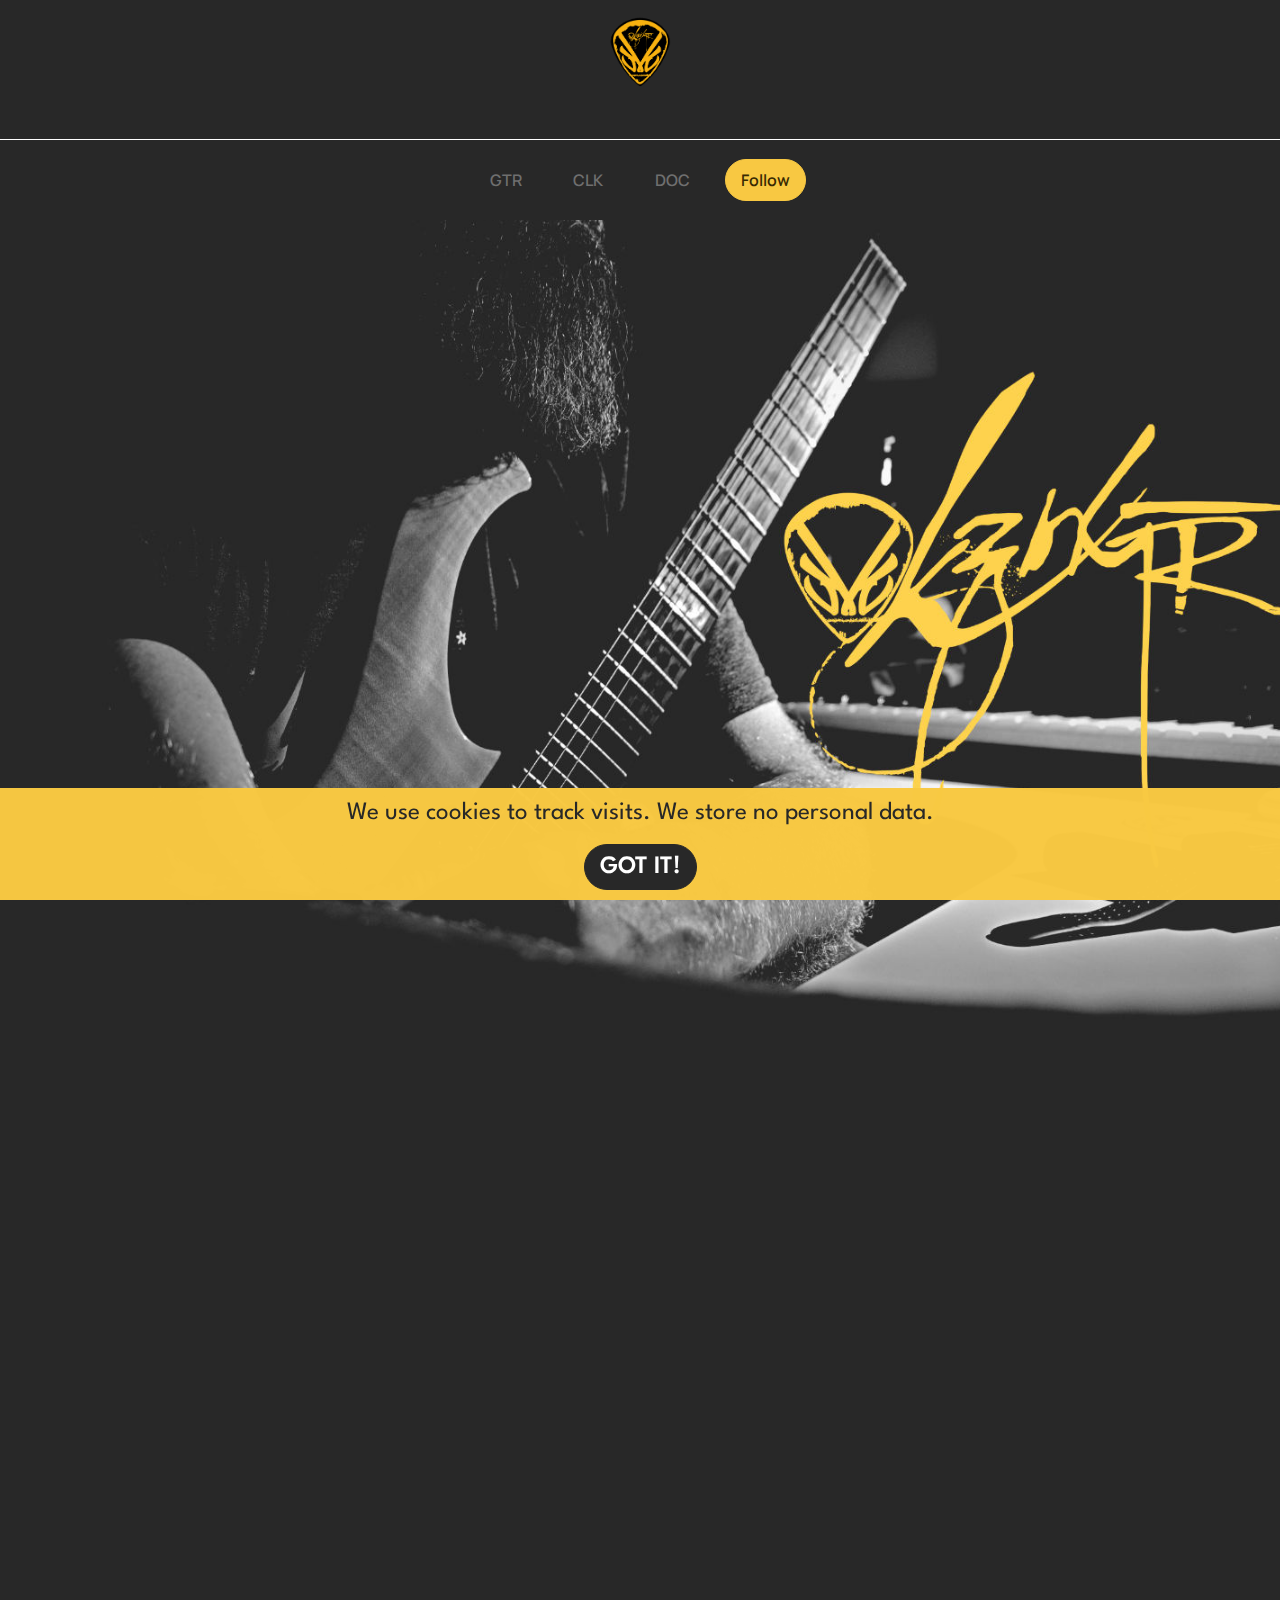
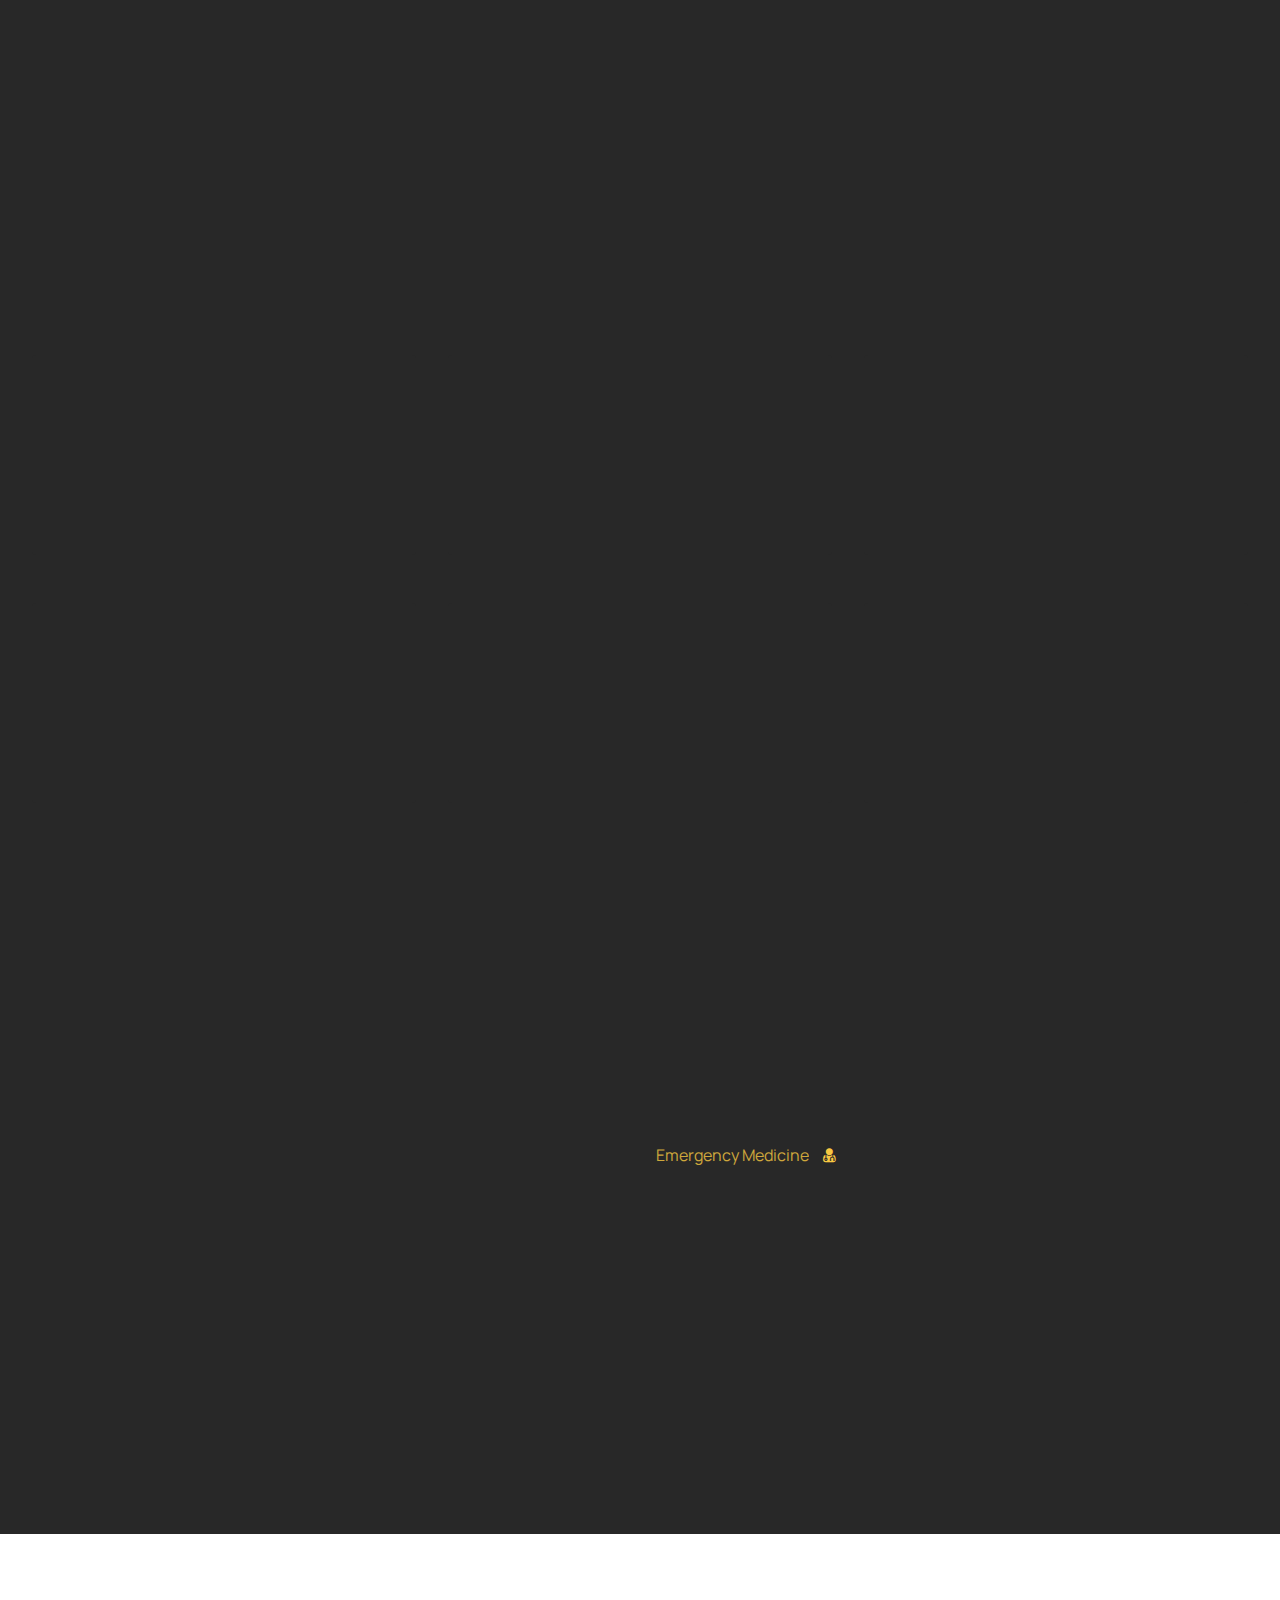
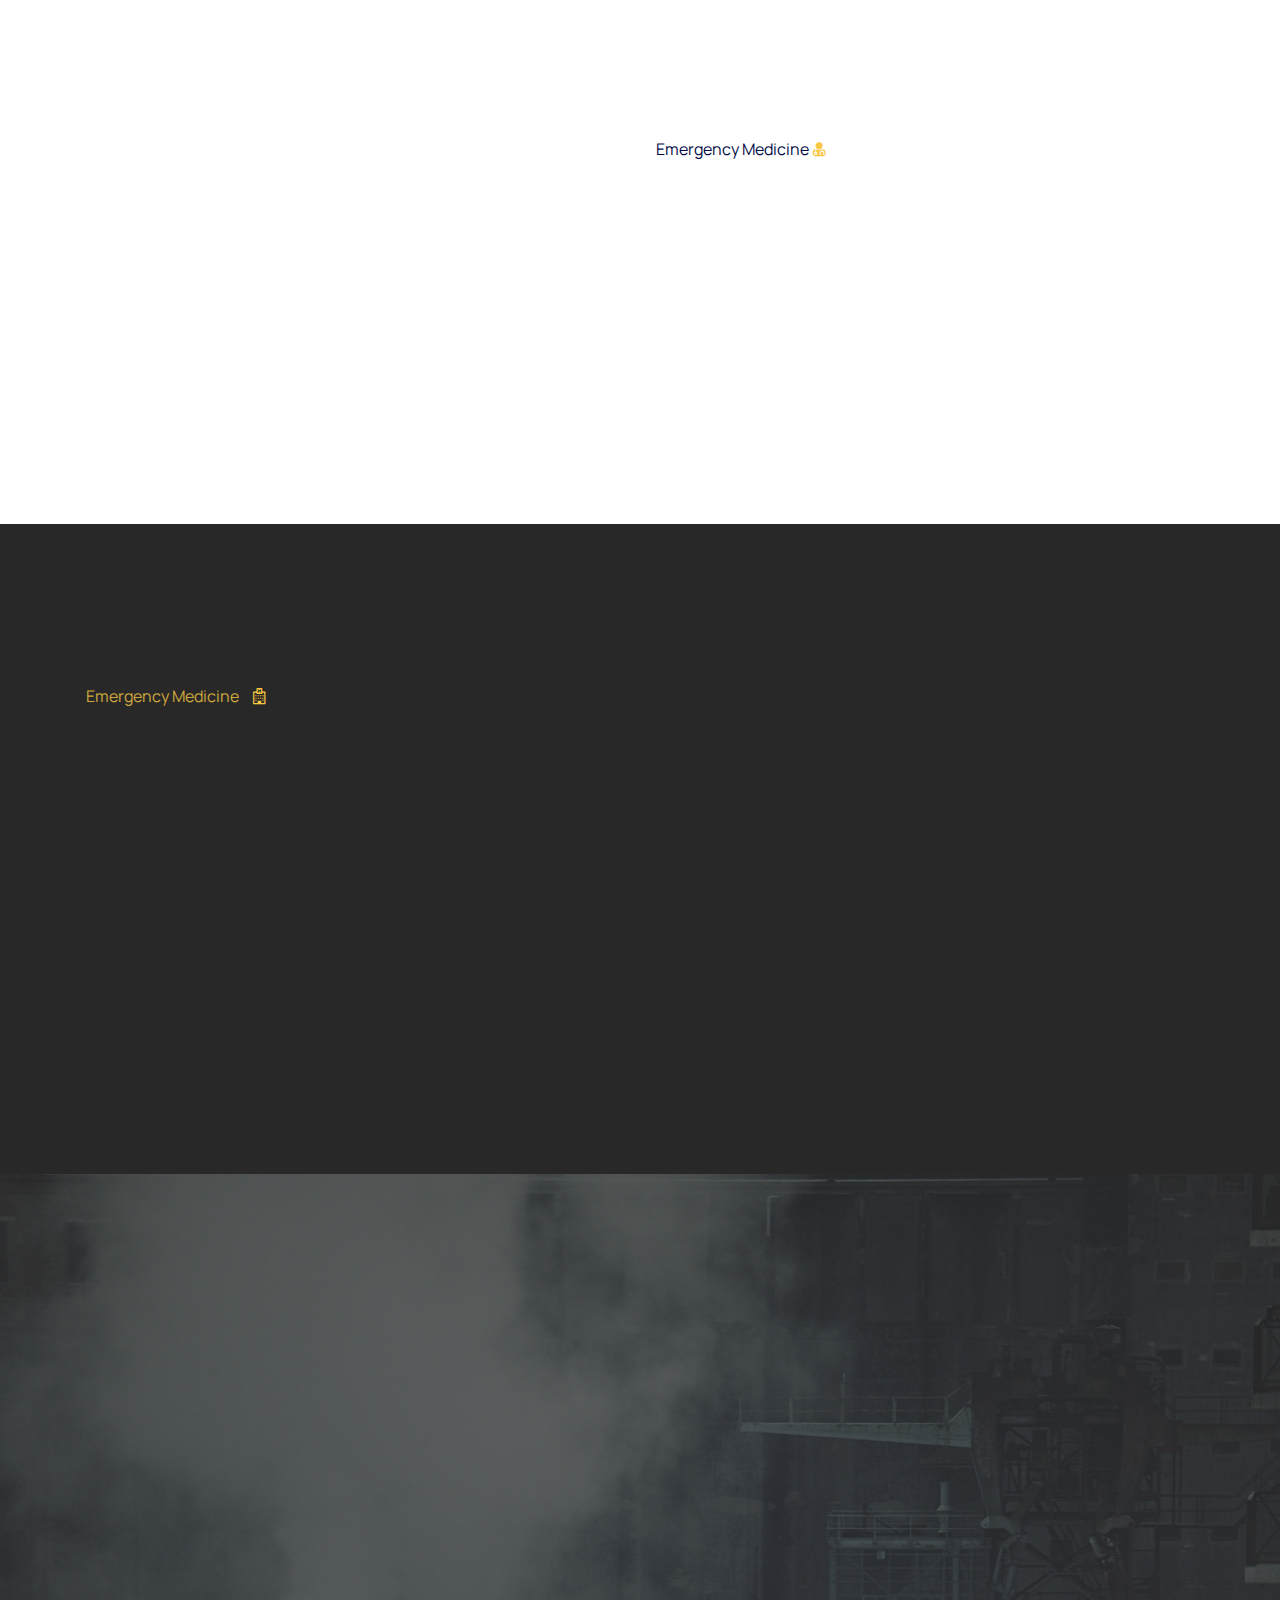
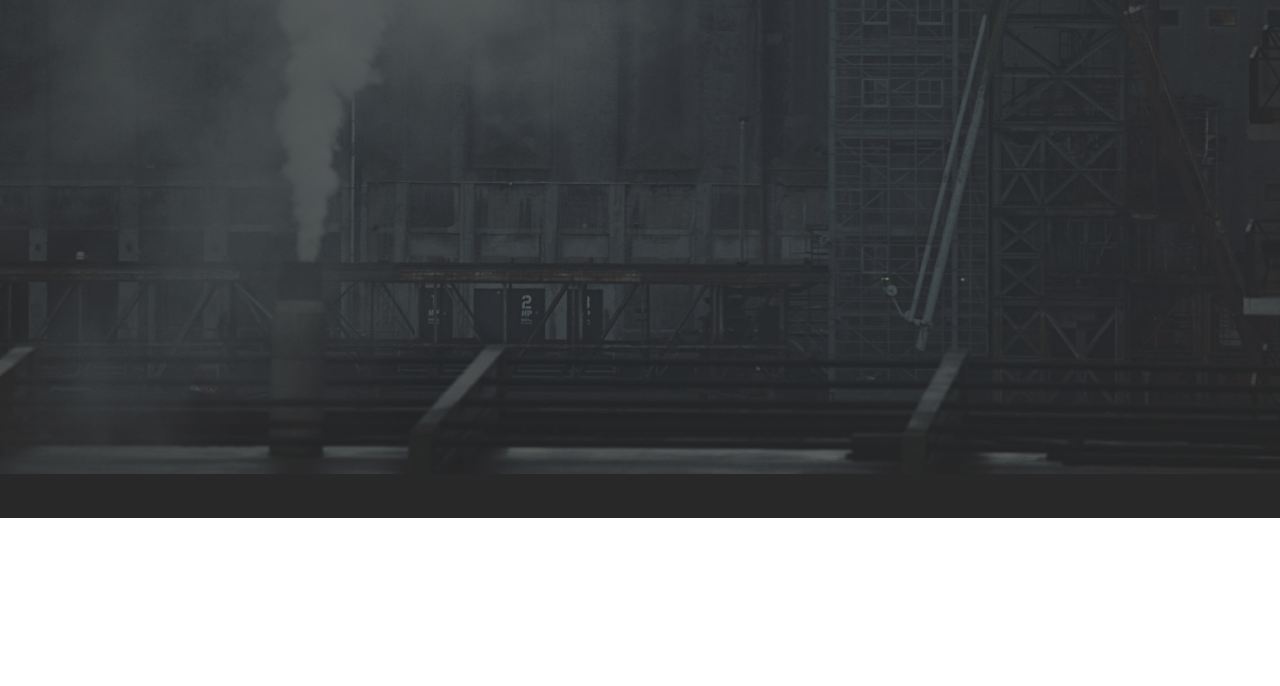
==== index.html @ daa7f4e4 "Add files via upload" ====
<!DOCTYPE html>
<html  >
<head>
  
  <meta charset="UTF-8">
  <meta http-equiv="X-UA-Compatible" content="IE=edge">
  
  <meta name="twitter:card" content="summary_large_image"/>
  <meta name="twitter:image:src" content="assets/images/index-meta.jpg">
  <meta property="og:image" content="assets/images/index-meta.jpg">
  <meta name="twitter:title" content="kzngr">
  <meta name="viewport" content="width=device-width, initial-scale=1, minimum-scale=1">
  <link rel="shortcut icon" href="assets/images/kzngr-nl.gif" type="image/x-icon">
  <meta name="description" content="kzngr.de - GTR CLK DOC">
  
  
  <title>kzngr</title>
  <link rel="stylesheet" href="assets/web/assets/mobirise-icons2/mobirise2.css">
  <link rel="stylesheet" href="assets/FontAwesome/css/font-awesome.css">
  <link rel="stylesheet" href="assets/tether/tether.min.css">
  <link rel="stylesheet" href="assets/bootstrap/css/bootstrap.min.css">
  <link rel="stylesheet" href="assets/bootstrap/css/bootstrap-grid.min.css">
  <link rel="stylesheet" href="assets/bootstrap/css/bootstrap-reboot.min.css">
  <link rel="stylesheet" href="assets/animatecss/animate.css">
  <link rel="stylesheet" href="assets/popup-overlay-plugin/style.css">
  <link rel="stylesheet" href="assets/dropdown/css/style.css">
  <link rel="stylesheet" href="assets/socicon/css/styles.css">
  <link rel="stylesheet" href="assets/theme/css/style.css">
  <link rel="preload" href="https://fonts.googleapis.com/css?family=Spartan:100,200,300,400,500,600,700,800,900&display=swap" as="style" onload="this.onload=null;this.rel='stylesheet'">
  <noscript><link rel="stylesheet" href="https://fonts.googleapis.com/css?family=Spartan:100,200,300,400,500,600,700,800,900&display=swap"></noscript>
  <link rel="preload" href="https://fonts.googleapis.com/css?family=Manrope:200,300,400,500,600,700,800&display=swap" as="style" onload="this.onload=null;this.rel='stylesheet'">
  <noscript><link rel="stylesheet" href="https://fonts.googleapis.com/css?family=Manrope:200,300,400,500,600,700,800&display=swap"></noscript>
  <link rel="preload" as="style" href="assets/mobirise/css/mbr-additional.css"><link rel="stylesheet" href="assets/mobirise/css/mbr-additional.css" type="text/css">
  
  
  
  

<meta name="theme-color" content="#282828">
<link rel="manifest" href="manifest.json">
<script src="sw-connect.js"></script>
<meta name="apple-mobile-web-app-capable" content="yes">
<link rel="apple-touch-startup-image" media="(device-width: 320px) and (device-height: 568px) and (-webkit-device-pixel-ratio: 2) and (orientation: portrait)" href="assets/images/apple-launch-640x1136.png">
<link rel="apple-touch-startup-image" media="(device-width: 375px) and (device-height: 667px) and (-webkit-device-pixel-ratio: 2) and (orientation: portrait)" href="assets/images/apple-launch-750x1334.png">
<link rel="apple-touch-startup-image" media="(device-width: 414px) and (device-height: 736px) and (-webkit-device-pixel-ratio: 3) and (orientation: portrait)" href="assets/images/apple-launch-1242x2208.png">
<link rel="apple-touch-startup-image" media="(device-width: 375px) and (device-height: 812px) and (-webkit-device-pixel-ratio: 3) and (orientation: portrait)" href="assets/images/apple-launch-1125x2436.png">
<link rel="apple-touch-startup-image" media="(device-width: 768px) and (device-height: 1024px) and (-webkit-device-pixel-ratio: 2) and (orientation: portrait)" href="assets/images/apple-launch-1536x2048.png">
<link rel="apple-touch-startup-image" media="(device-width: 834px) and (device-height: 1112px) and (-webkit-device-pixel-ratio: 2) and (orientation: portrait)" href="assets/images/apple-launch-1668x2224.png">
<link rel="apple-touch-startup-image" media="(device-width: 1024px) and (device-height: 1366px) and (-webkit-device-pixel-ratio: 2) and (orientation: portrait)" href="assets/images/apple-launch-2048x2732.png">
<meta name="apple-mobile-web-app-status-bar-style" content="default">
<meta name="apple-mobile-web-app-title" content="kzngr.de">
<link rel="apple-touch-icon" href="apple-touch-icon.png"></head>
<body>
  
  <section class="menu1 cid-sa69dh2Rwn" once="menu" id="menu1-0">

    
    

    <nav class="navbar navbar-dropdown navbar-expand-lg">
        <div class="container-fluid">
        
        
        <div class="menu_wrapper d-flex">
            <div class="top_menu">
                
                    <div class="navbar-brand">
                        <span class="navbar-logo">
                            
                                <a href="index.html"><img src="assets/images/kzngr-nl.gif" alt="kzngr GTR" title="" style="height: 5rem;"></a>
                            
                        </span>
                        
                    </div>
                    
                    <button class="navbar-toggler" type="button" data-toggle="collapse" data-target="#navbarSupportedContent" aria-controls="navbarNavAltMarkup" aria-expanded="false" aria-label="Toggle navigation">
                        <div class="hamburger">
                            <span></span>
                            <span></span>
                            <span></span>
                            <span></span>
                        </div>
                    </button>
                </div>
                    

                <div class="collapse navbar-collapse" id="navbarSupportedContent">
                    <ul class="navbar-nav nav-dropdown" data-app-modern-menu="true"><li class="nav-item">
                            <a class="nav-link link text-primary display-4" href="index.html#features3-5">GTR</a>
                        </li>
                        
                        <li class="nav-item">
                            <a class="nav-link link text-primary display-4" href="index.html#features5-6">CLK</a>
                        </li>
                        <li class="nav-item">
                            <a class="nav-link link text-primary display-4" href="index.html#content3-3">DOC</a>
                        </li></ul>
                    <div class="navbar-buttons mbr-section-btn"><a class="btn btn-sm btn-secondary display-4" href="index.html#social1-0">Follow</a></div>
                </div>
            </div>
        </div>
    </nav>
</section>

<section class="header3 cid-sVmGPSltL3 mbr-fullscreen" id="header3-1">

    

    

    <div class="container">
        <div class="row">
            <div class="col-12 col-md-9">
                
                    
            </div>
        </div>
    </div>
</section>

<section class="features3 cid-sa6etrijTb" id="features3-5">
    

    
    
    <div>
        
        <div class="row">
            <div class="item features-image сol-12 col-lg-6 active">
                <div class="item-wrapper">
                    <div class="item-img">
                        <img src="assets/images/kzngr-header2kk-1351x900.jpg" alt="kzngr - Marvin Dee Band" title="">
                    </div>
                    <div class="item-content text-white">
                        <div>
                            <h5 class="item-subtitle mbr-semibold mbr-fonts-style display-4">GUITARS, BACKING VOCALS</h5>
                            <h4 class="item-title mb-3 mbr-fonts-style display-5"><strong><br></strong><br><strong>MARV</strong><strong>IN DEE&nbsp;</strong><strong>BAND</strong></h4>
                        </div>
                        <div>
                         <p class="mbr-text mbr-fonts-style display-4">MARVIN DEE BAND<br>ROTTERDAM, NL<br>AMERICANA / ART ROCK / AOR</p>
                        <div class="mbr-section-btn"><a class="btn btn-secondary-outline display-4" href="http://www.marvindeeband.nl" target="_blank">Read More<span class="mobi-mbri mobi-mbri-right mbr-iconfont mbr-iconfont-btn"></span></a></div>
                            </div>
                    </div>
                    </div>
                        
                </div><div class="item features-image сol-12 col-lg-6">
                <div class="item-wrapper">
                    <div class="item-img">
                        <img src="assets/images/img-5576-571x428kk-456x342.jpg" alt="kzngr GTR" title="" data-slide-to="1" data-bs-slide-to="1">
                    </div>
                    <div class="item-content text-white">
                        <div>
                            <h5 class="item-subtitle mbr-semibold mbr-fonts-style display-4">GUITARS, VOCALS</h5>
                            <h4 class="item-title mb-3 mbr-fonts-style display-5"><strong><br></strong><br><strong>KZNGR</strong><br><strong><br></strong></h4>
                        </div>
                        <div>
                         <p class="mbr-text mbr-fonts-style display-4">KZNGR GTR<br>SINGER/SONGWRITER<br>MELODIC METALCORE</p>
                        <div class="mbr-section-btn"><a class="btn btn-secondary-outline display-4" href="gtr.html">Read More<span class="mobi-mbri mobi-mbri-right mbr-iconfont mbr-iconfont-btn"></span></a></div>
                            </div>
                    </div>
                    </div>
                        
                </div>
            
            
        </div>
    </div>
</section>

<section data-bs-version="5.1" class="social1 cid-sVn4jN8u09" id="social1-6">
  

  
  <div class="container">
    
    <div class="social-media">
      <ul class="social-list">
        <li>
          <a class="icon-transition" href="index.html#top">
            <span class="mbr-iconfont fa-arrow-up fa" style="font-size: 50px;"></span>
          </a>
        </li>
        
        
        
        
      </ul>
    </div>
  </div>
</section>

<section class="features5 cid-sa6fpttrbS" id="features5-6">
    

    

    <div class="container-fluid">
        <div class="row align-items-end mb-4">
            <div class="col-12 col-sm-6">
                <div class="mbr-section-head">
                    <h4 class="mbr-section-subtitle mbr-semibold mbr-fonts-style display-4">PHOTOGRAPHY</h4>
                    <h3 class="mbr-section-title mb-0 mbr-fonts-style display-5"><strong>LATEST PICS</strong></h3>
                </div>
            </div>
            <div class="col-12 col-sm-6">
                <div class="mbr-section-btn text-left text-sm-right"><a class="btn btn-secondary-outline display-4" href="clk.html">See More<span class="mobi-mbri mobi-mbri-right mbr-iconfont mbr-iconfont-btn"></span></a></div>
            </div>
        </div>
        <div class="row">
            <div class="item features-image сol-12 col-lg-4 active">
                <div class="item-wrapper">
                    <div class="item-img">
                        <img src="assets/images/pana0334kk-2-819x546.jpg" alt="kzngr - tirol, AT" title="" data-slide-to="0" data-bs-slide-to="0">
                    </div>
                    <div class="card-content text-white">
                        
                        <div class="item-content">
                            <div>
                            
                            
                            
                                </div>
                            
                        </div>
                    </div>
                </div>
            </div><div class="item features-image сol-12 col-lg-4">
                <div class="item-wrapper">
                    <div class="item-img">
                        <img src="assets/images/pana0439kk-819x546.jpg" alt="kzngr - tirol, AT" title="" data-slide-to="1" data-bs-slide-to="1">
                    </div>
                    <div class="card-content text-white">
                        
                        <div class="item-content">
                            <div>
                            
                            
                            
                                </div>
                            
                        </div>
                    </div>
                </div>
            </div><div class="item features-image сol-12 col-lg-4">
                <div class="item-wrapper">
                    <div class="item-img">
                        <img src="assets/images/pana9813kk-2216x1477.jpg" alt="kzngr - basel, NL" title="" data-slide-to="2" data-bs-slide-to="2">
                    </div>
                    <div class="card-content text-white">
                        
                        <div class="item-content">
                            <div>
                            
                            
                            
                                </div>
                            
                        </div>
                    </div>
                </div>
            </div><div class="item features-image сol-12 col-lg-4">
                <div class="item-wrapper">
                    <div class="item-img">
                        <img src="assets/images/pana8158kk-819x546.jpg" alt="kzngr - deia, ES" title="" data-slide-to="3" data-bs-slide-to="3">
                    </div>
                    <div class="card-content text-white">
                        
                        <div class="item-content">
                            <div>
                            
                            
                            
                                </div>
                            
                        </div>
                    </div>
                </div>
            </div><div class="item features-image сol-12 col-lg-4">
                <div class="item-wrapper">
                    <div class="item-img">
                        <img src="assets/images/pana8239kk-819x546.jpg" alt="kzngr - deia, ES" title="" data-slide-to="4" data-bs-slide-to="4">
                    </div>
                    <div class="card-content text-white">
                        
                        <div class="item-content">
                            <div>
                            
                            
                            
                                </div>
                            
                        </div>
                    </div>
                </div>
            </div><div class="item features-image сol-12 col-lg-4">
                <div class="item-wrapper">
                    <div class="item-img">
                        <img src="assets/images/pana7913kk-819x546.jpg" alt="kzngr - formentor, ES" title="" data-slide-to="5" data-bs-slide-to="5">
                    </div>
                    <div class="card-content text-white">
                        
                        <div class="item-content">
                            <div>
                            
                            
                            
                                </div>
                            
                        </div>
                    </div>
                </div>
            </div>
        </div>
    </div>
</section>

<section data-bs-version="5.1" class="social1 cid-sVn2QcQflF" id="social1-5">
  

  
  <div class="container">
    
    <div class="social-media">
      <ul class="social-list">
        <li>
          <a class="icon-transition" href="index.html#top">
            <span class="mbr-iconfont fa-arrow-up fa" style="font-size: 50px;"></span>
          </a>
        </li>
        
        
        
        
      </ul>
    </div>
  </div>
</section>

<section class="content3 cid-sVmNJynvEh" id="content3-3">
    

    
    
    <div class="container">
        <div class="content-wrapper">
            <div class="row align-items-center">
                <div class="col-12 col-lg-5">
                    <div class="image-wrapper">
                        <img src="assets/images/fa1ed13b-2815-4b4e-8f24-882107e02288kk-886x1181.jpg" alt="kzngr - EMdoc">
                        
                    </div>
                </div>
                <div class="col-lg-1 d-none d-lg-block"></div>
                <div class="col-12 col-lg">
                    <div class="text-wrapper">
                        <div class="card_topic">
                            <span class="category_content mbr-fonts-style display-4">Emergency Medicine</span>
                            <span class="mbr-iconfont fa-user-md fa" style="color: rgb(248, 200, 66); fill: rgb(248, 200, 66);"></span>
                            <span class="category_estimate mbr-medium mbr-fonts-style display-4"></span>
                        </div>
                        <h5 class="item-title mbr-fonts-style display-5"><strong>notfallmedizin.blog</strong></h5>
                        
                        <p class="mbr-text mbr-fonts-style display-4">FOAMed - free open access medical education</p>
                    <div class="mbr-section-btn"><a class="btn btn-secondary-outline display-4" href="http://www.notfallmedizin.blog" target="_blank">Read More<span class="mobi-mbri mobi-mbri-right mbr-iconfont mbr-iconfont-btn"></span></a></div>
                    </div>
                </div>
            </div>
        </div>
    </div>
</section>

<section class="content3 cid-tgWwitKyPp" id="content3-22">
    

    
    
    <div class="container">
        <div class="content-wrapper">
            <div class="row align-items-center">
                <div class="col-12 col-lg-5">
                    <div class="image-wrapper">
                        <img src="assets/images/img-0959kk-886x1181.jpg" alt="klemmk - EMdoc">
                        
                    </div>
                </div>
                <div class="col-lg-1 d-none d-lg-block"></div>
                <div class="col-12 col-lg">
                    <div class="text-wrapper">
                        <div class="card_topic">
                            <span class="category_content mbr-fonts-style display-4">Emergency Medicine</span>
                            <span class="mbr-iconfont fa-user-md fa" style="color: rgb(248, 200, 66); fill: rgb(248, 200, 66);"></span>
                            <span class="category_estimate mbr-medium mbr-fonts-style display-4"></span>
                        </div>
                        <h5 class="item-title mbr-fonts-style display-5"><strong>1 MINUTE HITS @ RDNWS</strong></h5>
                        
                        <p class="mbr-text mbr-fonts-style display-4">FOAMed - free open access medical education</p>
                    <div class="mbr-section-btn"><a class="btn btn-secondary-outline display-4" href="http://www.kzngr.de/oneminute" target="_blank">Read More<span class="mobi-mbri mobi-mbri-right mbr-iconfont mbr-iconfont-btn"></span></a></div>
                    </div>
                </div>
            </div>
        </div>
    </div>
</section>

<section class="content3 cid-sVmP4xneXc" id="content3-4">
    

    
    
    <div class="container">
        <div class="content-wrapper">
            <div class="row align-items-center">
                <div class="col-12 col-lg-5">
                    <div class="image-wrapper">
                        <img src="assets/images/kzngr-doc-886x1115.png" alt="kzngr - EMdoc">
                        
                    </div>
                </div>
                <div class="col-lg-1 d-none d-lg-block"></div>
                <div class="col-12 col-lg">
                    <div class="text-wrapper">
                        <div class="card_topic">
                            <span class="category_content mbr-fonts-style display-4">Emergency Medicine</span>
                            <span class="mbr-iconfont fa-hospital-o fa" style="color: rgb(248, 200, 66); fill: rgb(248, 200, 66);"></span>
                            <span class="category_estimate mbr-medium mbr-fonts-style display-4">&nbsp;&nbsp;</span>
                        </div>
                        <h5 class="item-title mbr-fonts-style display-5"><strong>Campus für Intensiv-</strong><br><strong>&amp; Notfallmedizin CIN</strong></h5>
                        
                        <p class="mbr-text mbr-fonts-style display-4">Grundkurs innerklinische Notfallversorgung GIN</p>
                    <div class="mbr-section-btn"><a class="btn btn-secondary-outline display-4" href="http://www.cin.team" target="_blank">Read More<span class="mobi-mbri mobi-mbri-right mbr-iconfont mbr-iconfont-btn"></span></a></div>
                    </div>
                </div>
            </div>
        </div>
    </div>
</section>

<section data-bs-version="5.1" class="social1 cid-sVn4li24Nl" id="social1-7">
  

  
  <div class="container">
    
    <div class="social-media">
      <ul class="social-list">
        <li>
          <a class="icon-transition" href="index.html#top">
            <span class="mbr-iconfont fa-arrow-up fa" style="font-size: 50px;"></span>
          </a>
        </li>
        
        
        
        
      </ul>
    </div>
  </div>
</section>

<section class="social1 mbr-section soundcloud2 cid-sVlXgBq6KK mbr-fullscreen" id="social1-0">
    

    <div class="mbr-overlay" style="opacity: 0.6; background-color: rgb(40, 40, 40);">
    </div>

    <div class="mbr-section__container container">
        <h3 class="mbr-fonts-style mbr-section-title align-center sc__title display-4">
            FOLLOW ME</h3>
        
        <div class="icons-menu align-center">
            <a class="iconfont-wrapper" href="https://www.facebook.com/kzngr" target="_blank">
                <span class="p-2 mbr-iconfont socicon-facebook socicon" style="color: rgb(248, 200, 66); fill: rgb(248, 200, 66);"></span>
            </a>
            <a class="iconfont-wrapper" href="https://twitter.com/kzngr" target="_blank">
                <span class="p-2 mbr-iconfont socicon-twitter socicon" style="color: rgb(248, 200, 66); fill: rgb(248, 200, 66);"></span>
            </a>
            <a class="iconfont-wrapper" href="https://www.instagram.com/kzngr/" target="_blank">
                <span class="p-2 mbr-iconfont socicon-instagram socicon" style="color: rgb(248, 200, 66); fill: rgb(248, 200, 66);"></span>
            </a>
            <a class="iconfont-wrapper" href="https://www.linkedin.com/in/klemmk/" target="_blank">
                <span class="p-2 mbr-iconfont socicon-linkedin socicon" style="color: rgb(248, 200, 66); fill: rgb(248, 200, 66);"></span>
            </a>
            <a class="iconfont-wrapper" href="https://soundcloud.com/kzngr" target="_blank">
                <span class="p-2 mbr-iconfont socicon-soundcloud socicon" style="color: rgb(248, 200, 66); fill: rgb(248, 200, 66);"></span>
            </a>
        </div>
    </div>   
</section>

<section data-bs-version="5.1" class="social1 cid-sVnNWRPFYq" id="social1-14">
  

  
  <div class="container">
    
    <div class="social-media">
      <ul class="social-list">
        <li>
          <a class="icon-transition" href="index.html#top">
            <span class="mbr-iconfont fa-arrow-up fa" style="font-size: 50px;"></span>
          </a>
        </li>
        
        
        
        
      </ul>
    </div>
  </div>
</section>

<section class="footer1 cid-sa6jXKqAqJ mbr-reveal" once="footer" id="footer1-d">

    

    

    <div class="align-center container">
        <div class="row justify-content-center">
            
            
            
            
            
            
            </div>
            <div class="line"></div>
            <div class="row align-items-baseline">
                <div class="col-12 col-md-6">
                     <p class="privacy mbr-fonts-style align-left display-4">KLEMM K</p>
                </div>
                <div class="col-12 col-md-6">
                     <p class="privacy mbr-fonts-style align-right display-4">© 2022 ROTTERDAM, NL</p>
                </div>
            </div>
        </div>
                
</section>


<script src="assets/web/assets/jquery/jquery.min.js"></script>
  <script src="assets/popper/popper.min.js"></script>
  <script src="assets/tether/tether.min.js"></script>
  <script src="assets/bootstrap/js/bootstrap.min.js"></script>
  <script src="assets/web/assets/cookies-alert-plugin/cookies-alert-core.js"></script>
  <script src="assets/web/assets/cookies-alert-plugin/cookies-alert-script.js"></script>
  <script src="assets/smoothscroll/smooth-scroll.js"></script>
  <script src="assets/viewportchecker/jquery.viewportchecker.js"></script>
  <script src="assets/dropdown/js/nav-dropdown.js"></script>
  <script src="assets/dropdown/js/navbar-dropdown.js"></script>
  <script src="assets/touchswipe/jquery.touch-swipe.min.js"></script>
  <script src="assets/theme/js/script.js"></script>
  
  
  
<input name="cookieData" type="hidden" data-cookie-customDialogSelector='null' data-cookie-colorText='#282828' data-cookie-colorBg='rgba(248, 200, 66, 0.99)' data-cookie-textButton='GOT IT!' data-cookie-colorButton='#282828' data-cookie-colorLink='#282828' data-cookie-underlineLink='false' data-cookie-text="We use cookies to track visits. We store no personal data.">
   <div id="scrollToTop" class="scrollToTop mbr-arrow-up"><a style="text-align: center;"><i class="mbr-arrow-up-icon mbr-arrow-up-icon-cm cm-icon cm-icon-smallarrow-up"></i></a></div>
    <input name="animation" type="hidden">
  
</body>
</html>
---- assets/web/assets/mobirise-icons2/mobirise2.css ----
@font-face {
  font-family: 'Moririse2';
  font-display: swap;
  src:  url('mobirise2.eot?f2bix4');
  src:  url('mobirise2.eot?f2bix4#iefix') format('embedded-opentype'),
    url('mobirise2.ttf?f2bix4') format('truetype'),
    url('mobirise2.woff?f2bix4') format('woff'),
    url('mobirise2.svg?f2bix4#mobirise2') format('svg');
  font-weight: normal;
  font-style: normal;
}

[class^="mobi-"], [class*=" mobi-"] {
  /* use !important to prevent issues with browser extensions that change fonts */
  font-family: 'Moririse2' !important;
  speak: none;
  font-style: normal;
  font-weight: normal;
  font-variant: normal;
  text-transform: none;
  line-height: 1;

  /* Better Font Rendering =========== */
  -webkit-font-smoothing: antialiased;
  -moz-osx-font-smoothing: grayscale;
}

.mobi-mbri-add-submenu:before {
  content: "\e900";
}
.mobi-mbri-alert:before {
  content: "\e901";
}
.mobi-mbri-align-center:before {
  content: "\e902";
}
.mobi-mbri-align-justify:before {
  content: "\e903";
}
.mobi-mbri-align-left:before {
  content: "\e904";
}
.mobi-mbri-align-right:before {
  content: "\e905";
}
.mobi-mbri-android:before {
  content: "\e906";
}
.mobi-mbri-apple:before {
  content: "\e907";
}
.mobi-mbri-arrow-down:before {
  content: "\e908";
}
.mobi-mbri-arrow-next:before {
  content: "\e909";
}
.mobi-mbri-arrow-prev:before {
  content: "\e90a";
}
.mobi-mbri-arrow-up:before {
  content: "\e90b";
}
.mobi-mbri-bold:before {
  content: "\e90c";
}
.mobi-mbri-bookmark:before {
  content: "\e90d";
}
.mobi-mbri-bootstrap:before {
  content: "\e90e";
}
.mobi-mbri-briefcase:before {
  content: "\e90f";
}
.mobi-mbri-browse:before {
  content: "\e910";
}
.mobi-mbri-bulleted-list:before {
  content: "\e911";
}
.mobi-mbri-calendar:before {
  content: "\e912";
}
.mobi-mbri-camera:before {
  content: "\e913";
}
.mobi-mbri-cart-add:before {
  content: "\e914";
}
.mobi-mbri-cart-full:before {
  content: "\e915";
}
.mobi-mbri-cash:before {
  content: "\e916";
}
.mobi-mbri-change-style:before {
  content: "\e917";
}
.mobi-mbri-chat:before {
  content: "\e918";
}
.mobi-mbri-clock:before {
  content: "\e919";
}
.mobi-mbri-close:before {
  content: "\e91a";
}
.mobi-mbri-cloud:before {
  content: "\e91b";
}
.mobi-mbri-code:before {
  content: "\e91c";
}
.mobi-mbri-contact-form:before {
  content: "\e91d";
}
.mobi-mbri-credit-card:before {
  content: "\e91e";
}
.mobi-mbri-cursor-click:before {
  content: "\e91f";
}
.mobi-mbri-cust-feedback:before {
  content: "\e920";
}
.mobi-mbri-database:before {
  content: "\e921";
}
.mobi-mbri-delivery:before {
  content: "\e922";
}
.mobi-mbri-desktop:before {
  content: "\e923";
}
.mobi-mbri-devices:before {
  content: "\e924";
}
.mobi-mbri-down:before {
  content: "\e925";
}
.mobi-mbri-download-2:before {
  content: "\e926";
}
.mobi-mbri-download:before {
  content: "\e927";
}
.mobi-mbri-drag-n-drop-2:before {
  content: "\e928";
}
.mobi-mbri-drag-n-drop:before {
  content: "\e929";
}
.mobi-mbri-edit-2:before {
  content: "\e92a";
}
.mobi-mbri-edit:before {
  content: "\e92b";
}
.mobi-mbri-error:before {
  content: "\e92c";
}
.mobi-mbri-extension:before {
  content: "\e92d";
}
.mobi-mbri-features:before {
  content: "\e92e";
}
.mobi-mbri-file:before {
  content: "\e92f";
}
.mobi-mbri-flag:before {
  content: "\e930";
}
.mobi-mbri-folder:before {
  content: "\e931";
}
.mobi-mbri-gift:before {
  content: "\e932";
}
.mobi-mbri-github:before {
  content: "\e933";
}
.mobi-mbri-globe-2:before {
  content: "\e934";
}
.mobi-mbri-globe:before {
  content: "\e935";
}
.mobi-mbri-growing-chart:before {
  content: "\e936";
}
.mobi-mbri-hearth:before {
  content: "\e937";
}
.mobi-mbri-help:before {
  content: "\e938";
}
.mobi-mbri-home:before {
  content: "\e939";
}
.mobi-mbri-hot-cup:before {
  content: "\e93a";
}
.mobi-mbri-idea:before {
  content: "\e93b";
}
.mobi-mbri-image-gallery:before {
  content: "\e93c";
}
.mobi-mbri-image-slider:before {
  content: "\e93d";
}
.mobi-mbri-info:before {
  content: "\e93e";
}
.mobi-mbri-italic:before {
  content: "\e93f";
}
.mobi-mbri-key:before {
  content: "\e940";
}
.mobi-mbri-laptop:before {
  content: "\e941";
}
.mobi-mbri-layers:before {
  content: "\e942";
}
.mobi-mbri-left-right:before {
  content: "\e943";
}
.mobi-mbri-left:before {
  content: "\e944";
}
.mobi-mbri-letter:before {
  content: "\e945";
}
.mobi-mbri-like:before {
  content: "\e946";
}
.mobi-mbri-link:before {
  content: "\e947";
}
.mobi-mbri-lock:before {
  content: "\e948";
}
.mobi-mbri-login:before {
  content: "\e949";
}
.mobi-mbri-logout:before {
  content: "\e94a";
}
.mobi-mbri-magic-stick:before {
  content: "\e94b";
}
.mobi-mbri-map-pin:before {
  content: "\e94c";
}
.mobi-mbri-menu:before {
  content: "\e94d";
}
.mobi-mbri-mobile-2:before {
  content: "\e94e";
}
.mobi-mbri-mobile-horizontal:before {
  content: "\e94f";
}
.mobi-mbri-mobile:before {
  content: "\e950";
}
.mobi-mbri-mobirise:before {
  content: "\e951";
}
.mobi-mbri-more-horizontal:before {
  content: "\e952";
}
.mobi-mbri-more-vertical:before {
  content: "\e953";
}
.mobi-mbri-music:before {
  content: "\e954";
}
.mobi-mbri-new-file:before {
  content: "\e955";
}
.mobi-mbri-numbered-list:before {
  content: "\e956";
}
.mobi-mbri-opened-folder:before {
  content: "\e957";
}
.mobi-mbri-pages:before {
  content: "\e958";
}
.mobi-mbri-paper-plane:before {
  content: "\e959";
}
.mobi-mbri-paperclip:before {
  content: "\e95a";
}
.mobi-mbri-phone:before {
  content: "\e95b";
}
.mobi-mbri-photo:before {
  content: "\e95c";
}
.mobi-mbri-photos:before {
  content: "\e95d";
}
.mobi-mbri-pin:before {
  content: "\e95e";
}
.mobi-mbri-play:before {
  content: "\e95f";
}
.mobi-mbri-plus:before {
  content: "\e960";
}
.mobi-mbri-preview:before {
  content: "\e961";
}
.mobi-mbri-print:before {
  content: "\e962";
}
.mobi-mbri-protect:before {
  content: "\e963";
}
.mobi-mbri-question:before {
  content: "\e964";
}
.mobi-mbri-quote-left:before {
  content: "\e965";
}
.mobi-mbri-quote-right:before {
  content: "\e966";
}
.mobi-mbri-redo:before {
  content: "\e967";
}
.mobi-mbri-refresh:before {
  content: "\e968";
}
.mobi-mbri-responsive-2:before {
  content: "\e969";
}
.mobi-mbri-responsive:before {
  content: "\e96a";
}
.mobi-mbri-right:before {
  content: "\e96b";
}
.mobi-mbri-rocket:before {
  content: "\e96c";
}
.mobi-mbri-sad-face:before {
  content: "\e96d";
}
.mobi-mbri-sale:before {
  content: "\e96e";
}
.mobi-mbri-save:before {
  content: "\e96f";
}
.mobi-mbri-search:before {
  content: "\e970";
}
.mobi-mbri-setting-2:before {
  content: "\e971";
}
.mobi-mbri-setting-3:before {
  content: "\e972";
}
.mobi-mbri-setting:before {
  content: "\e973";
}
.mobi-mbri-share:before {
  content: "\e974";
}
.mobi-mbri-shopping-bag:before {
  content: "\e975";
}
.mobi-mbri-shopping-basket:before {
  content: "\e976";
}
.mobi-mbri-shopping-cart:before {
  content: "\e977";
}
.mobi-mbri-sites:before {
  content: "\e978";
}
.mobi-mbri-smile-face:before {
  content: "\e979";
}
.mobi-mbri-speed:before {
  content: "\e97a";
}
.mobi-mbri-star:before {
  content: "\e97b";
}
.mobi-mbri-success:before {
  content: "\e97c";
}
.mobi-mbri-sun:before {
  content: "\e97d";
}
.mobi-mbri-sun2:before {
  content: "\e97e";
}
.mobi-mbri-tablet-vertical:before {
  content: "\e97f";
}
.mobi-mbri-tablet:before {
  content: "\e980";
}
.mobi-mbri-target:before {
  content: "\e981";
}
.mobi-mbri-timer:before {
  content: "\e982";
}
.mobi-mbri-to-ftp:before {
  content: "\e983";
}
.mobi-mbri-to-local-drive:before {
  content: "\e984";
}
.mobi-mbri-touch-swipe:before {
  content: "\e985";
}
.mobi-mbri-touch:before {
  content: "\e986";
}
.mobi-mbri-trash:before {
  content: "\e987";
}
.mobi-mbri-underline:before {
  content: "\e988";
}
.mobi-mbri-undo:before {
  content: "\e989";
}
.mobi-mbri-unlink:before {
  content: "\e98a";
}
.mobi-mbri-unlock:before {
  content: "\e98b";
}
.mobi-mbri-up-down:before {
  content: "\e98c";
}
.mobi-mbri-up:before {
  content: "\e98d";
}
.mobi-mbri-update:before {
  content: "\e98e";
}
.mobi-mbri-upload-2:before {
  content: "\e98f";
}
.mobi-mbri-upload:before {
  content: "\e990";
}
.mobi-mbri-user-2:before {
  content: "\e991";
}
.mobi-mbri-user:before {
  content: "\e992";
}
.mobi-mbri-users:before {
  content: "\e993";
}
.mobi-mbri-video-play:before {
  content: "\e994";
}
.mobi-mbri-video:before {
  content: "\e995";
}
.mobi-mbri-watch:before {
  content: "\e996";
}
.mobi-mbri-website-theme-2:before {
  content: "\e997";
}
.mobi-mbri-website-theme:before {
  content: "\e998";
}
.mobi-mbri-wifi:before {
  content: "\e999";
}
.mobi-mbri-windows:before {
  content: "\e99a";
}
.mobi-mbri-zoom-in:before {
  content: "\e99b";
}
.mobi-mbri-zoom-out:before {
  content: "\e99c";
}
---- assets/dropdown/css/style.css ----
.navbar-dropdown {
  left: 0;
  padding: 0;
  position: absolute;
  right: 0;
  top: 0;
  transition: all 0.45s ease;
  z-index: 1030;
  background: #282828; }
  .navbar-dropdown .navbar-logo {
    margin-right: 0.8rem;
    transition: margin 0.3s ease-in-out;
    vertical-align: middle; }
    .navbar-dropdown .navbar-logo img {
      height: 3.125rem;
      transition: all 0.3s ease-in-out; }
    .navbar-dropdown .navbar-logo.mbr-iconfont {
      font-size: 3.125rem;
      line-height: 3.125rem; }
  .navbar-dropdown .navbar-caption {
    font-weight: 700;
    white-space: normal;
    vertical-align: -4px;
    line-height: 3.125rem !important; }
    .navbar-dropdown .navbar-caption, .navbar-dropdown .navbar-caption:hover {
      color: inherit;
      text-decoration: none; }
  .navbar-dropdown .mbr-iconfont + .navbar-caption {
    vertical-align: -1px; }
  .navbar-dropdown.navbar-fixed-top {
    position: fixed; }
  .navbar-dropdown .navbar-brand span {
    vertical-align: -4px; }
  .navbar-dropdown.bg-color.transparent {
    background: none; }
  .navbar-dropdown.navbar-short .navbar-brand {
    padding: 0.625rem 0; }
    .navbar-dropdown.navbar-short .navbar-brand span {
      vertical-align: -1px; }
  .navbar-dropdown.navbar-short .navbar-caption {
    line-height: 2.375rem !important;
    vertical-align: -2px; }
  .navbar-dropdown.navbar-short .navbar-logo {
    margin-right: 0.5rem; }
    .navbar-dropdown.navbar-short .navbar-logo img {
      height: 2.375rem; }
    .navbar-dropdown.navbar-short .navbar-logo.mbr-iconfont {
      font-size: 2.375rem;
      line-height: 2.375rem; }
  .navbar-dropdown.navbar-short .mbr-table-cell {
    height: 3.625rem; }
  .navbar-dropdown .navbar-close {
    left: 0.6875rem;
    position: fixed;
    top: 0.75rem;
    z-index: 1000; }
  .navbar-dropdown .hamburger-icon {
    content: "";
    display: inline-block;
    vertical-align: middle;
    width: 16px;
    -webkit-box-shadow: 0 -6px 0 1px #282828,0 0 0 1px #282828,0 6px 0 1px #282828;
    -moz-box-shadow: 0 -6px 0 1px #282828,0 0 0 1px #282828,0 6px 0 1px #282828;
    box-shadow: 0 -6px 0 1px #282828,0 0 0 1px #282828,0 6px 0 1px #282828; }

.dropdown-menu .dropdown-toggle[data-toggle="dropdown-submenu"]::after {
  border-bottom: 0.35em solid transparent;
  border-left: 0.35em solid;
  border-right: 0;
  border-top: 0.35em solid transparent;
  margin-left: 0.3rem; }

.dropdown-menu .dropdown-item:focus {
  outline: 0; }

.nav-dropdown {
  font-size: 0.75rem;
  font-weight: 500;
  height: auto !important; }
  .nav-dropdown .nav-btn {
    padding-left: 1rem; }
  .nav-dropdown .link {
    margin: .667em 1.667em;
    font-weight: 500;
    padding: 0;
    transition: color .2s ease-in-out; }
    .nav-dropdown .link.dropdown-toggle {
      margin-right: 2.583em; }
      .nav-dropdown .link.dropdown-toggle::after {
        margin-left: .25rem;
        border-top: 0.35em solid;
        border-right: 0.35em solid transparent;
        border-left: 0.35em solid transparent;
        border-bottom: 0; }
      .nav-dropdown .link.dropdown-toggle[aria-expanded="true"] {
        margin: 0;
        padding: 0.667em 3.263em  0.667em 1.667em; }
  .nav-dropdown .link::after,
  .nav-dropdown .dropdown-item::after {
    color: inherit; }
  .nav-dropdown .btn {
    font-size: 0.75rem;
    font-weight: 700;
    letter-spacing: 0;
    margin-bottom: 0;
    padding-left: 1.25rem;
    padding-right: 1.25rem; }
  .nav-dropdown .dropdown-menu {
    border-radius: 0;
    border: 0;
    left: 0;
    margin: 0;
    padding-bottom: 1.25rem;
    padding-top: 1.25rem;
    position: relative; }
  .nav-dropdown .dropdown-submenu {
    margin-left: 0.125rem;
    top: 0; }
  .nav-dropdown .dropdown-item {
    font-weight: 500;
    line-height: 2;
    padding: 0.3846em 4.615em 0.3846em 1.5385em;
    position: relative;
    transition: color .2s ease-in-out, background-color .2s ease-in-out; }
    .nav-dropdown .dropdown-item::after {
      margin-top: -0.3077em;
      position: absolute;
      right: 1.1538em;
      top: 50%; }
    .nav-dropdown .dropdown-item:focus, .nav-dropdown .dropdown-item:hover {
      background: none; }

@media (max-width: 767px) {
  .nav-dropdown.navbar-toggleable-sm {
    bottom: 0;
    display: none;
    left: 0;
    overflow-x: hidden;
    position: fixed;
    top: 0;
    transform: translateX(-100%);
    -ms-transform: translateX(-100%);
    -webkit-transform: translateX(-100%);
    width: 18.75rem;
    z-index: 999; } }
.nav-dropdown.navbar-toggleable-xl {
  bottom: 0;
  display: none;
  left: 0;
  overflow-x: hidden;
  position: fixed;
  top: 0;
  transform: translateX(-100%);
  -ms-transform: translateX(-100%);
  -webkit-transform: translateX(-100%);
  width: 18.75rem;
  z-index: 999; }

.nav-dropdown-sm {
  display: block !important;
  overflow-x: hidden;
  overflow: auto;
  padding-top: 3.875rem; }
  .nav-dropdown-sm::after {
    content: "";
    display: block;
    height: 3rem;
    width: 100%; }
  .nav-dropdown-sm.collapse.in ~ .navbar-close {
    display: block !important; }
  .nav-dropdown-sm.collapsing, .nav-dropdown-sm.collapse.in {
    transform: translateX(0);
    -ms-transform: translateX(0);
    -webkit-transform: translateX(0);
    transition: all 0.25s ease-out;
    -webkit-transition: all 0.25s ease-out;
    background: #282828; }
  .nav-dropdown-sm.collapsing[aria-expanded="false"] {
    transform: translateX(-100%);
    -ms-transform: translateX(-100%);
    -webkit-transform: translateX(-100%); }
  .nav-dropdown-sm .nav-item {
    display: block;
    margin-left: 0 !important;
    padding-left: 0; }
  .nav-dropdown-sm .link,
  .nav-dropdown-sm .dropdown-item {
    border-top: 1px dotted rgba(255, 255, 255, 0.1);
    font-size: 0.8125rem;
    line-height: 1.6;
    margin: 0 !important;
    padding: 0.875rem 2.4rem 0.875rem 1.5625rem !important;
    position: relative;
    white-space: normal; }
    .nav-dropdown-sm .link:focus, .nav-dropdown-sm .link:hover,
    .nav-dropdown-sm .dropdown-item:focus,
    .nav-dropdown-sm .dropdown-item:hover {
      background: rgba(0, 0, 0, 0.2) !important;
      color: #c0a375; }
  .nav-dropdown-sm .nav-btn {
    position: relative;
    padding: 1.5625rem 1.5625rem 0 1.5625rem; }
    .nav-dropdown-sm .nav-btn::before {
      border-top: 1px dotted rgba(255, 255, 255, 0.1);
      content: "";
      left: 0;
      position: absolute;
      top: 0;
      width: 100%; }
    .nav-dropdown-sm .nav-btn + .nav-btn {
      padding-top: 0.625rem; }
      .nav-dropdown-sm .nav-btn + .nav-btn::before {
        display: none; }
  .nav-dropdown-sm .btn {
    padding: 0.625rem 0; }
  .nav-dropdown-sm .dropdown-toggle[data-toggle="dropdown-submenu"]::after {
    margin-left: .25rem;
    border-top: 0.35em solid;
    border-right: 0.35em solid transparent;
    border-left: 0.35em solid transparent;
    border-bottom: 0; }
  .nav-dropdown-sm .dropdown-toggle[data-toggle="dropdown-submenu"][aria-expanded="true"]::after {
    border-top: 0;
    border-right: 0.35em solid transparent;
    border-left: 0.35em solid transparent;
    border-bottom: 0.35em solid; }
  .nav-dropdown-sm .dropdown-menu {
    margin: 0;
    padding: 0;
    position: relative;
    top: 0;
    left: 0;
    width: 100%;
    border: 0;
    float: none;
    border-radius: 0;
    background: none; }
  .nav-dropdown-sm .dropdown-submenu {
    left: 100%;
    margin-left: 0.125rem;
    margin-top: -1.25rem;
    top: 0; }

.navbar-toggleable-sm .nav-dropdown .dropdown-menu {
  position: absolute; }

.navbar-toggleable-sm .nav-dropdown .dropdown-submenu {
  left: 100%;
  margin-left: 0.125rem;
  margin-top: -1.25rem;
  top: 0; }

.navbar-toggleable-sm.opened .nav-dropdown .dropdown-menu {
  position: relative; }

.navbar-toggleable-sm.opened .nav-dropdown .dropdown-submenu {
  left: 0;
  margin-left: 00rem;
  margin-top: 0rem;
  top: 0; }

.is-builder .nav-dropdown.collapsing {
  transition: none !important; }

/*# sourceMappingURL=style.css.map */
---- assets/socicon/css/styles.css ----
@charset "UTF-8";

@font-face {
  font-family: 'Socicon';
  src:  url('../fonts/socicon.eot');
  src:  url('../fonts/socicon.eot?#iefix') format('embedded-opentype'),
    url('../fonts/socicon.woff2') format('woff2'),
    url('../fonts/socicon.ttf') format('truetype'),
    url('../fonts/socicon.woff') format('woff'),
    url('../fonts/socicon.svg#socicon') format('svg');
  font-weight: normal;
  font-style: normal;
}

[data-icon]:before {
  font-family: "socicon" !important;
  content: attr(data-icon);
  font-style: normal !important;
  font-weight: normal !important;
  font-variant: normal !important;
  text-transform: none !important;
  speak: none;
  line-height: 1;
  -webkit-font-smoothing: antialiased;
  -moz-osx-font-smoothing: grayscale;
}

[class^="socicon-"], [class*=" socicon-"] {
  /* use !important to prevent issues with browser extensions that change fonts */
  font-family: 'Socicon' !important;
  speak: none;
  font-style: normal;
  font-weight: normal;
  font-variant: normal;
  text-transform: none;
  line-height: 1;

  /* Better Font Rendering =========== */
  -webkit-font-smoothing: antialiased;
  -moz-osx-font-smoothing: grayscale;
}

.socicon-eitaa:before {
  content: "\e97c";
}
.socicon-soroush:before {
  content: "\e97d";
}
.socicon-bale:before {
  content: "\e97e";
}
.socicon-zazzle:before {
  content: "\e97b";
}
.socicon-society6:before {
  content: "\e97a";
}
.socicon-redbubble:before {
  content: "\e979";
}
.socicon-avvo:before {
  content: "\e978";
}
.socicon-stitcher:before {
  content: "\e977";
}
.socicon-googlehangouts:before {
  content: "\e974";
}
.socicon-dlive:before {
  content: "\e975";
}
.socicon-vsco:before {
  content: "\e976";
}
.socicon-flipboard:before {
  content: "\e973";
}
.socicon-ubuntu:before {
  content: "\e958";
}
.socicon-artstation:before {
  content: "\e959";
}
.socicon-invision:before {
  content: "\e95a";
}
.socicon-torial:before {
  content: "\e95b";
}
.socicon-collectorz:before {
  content: "\e95c";
}
.socicon-seenthis:before {
  content: "\e95d";
}
.socicon-googleplaymusic:before {
  content: "\e95e";
}
.socicon-debian:before {
  content: "\e95f";
}
.socicon-filmfreeway:before {
  content: "\e960";
}
.socicon-gnome:before {
  content: "\e961";
}
.socicon-itchio:before {
  content: "\e962";
}
.socicon-jamendo:before {
  content: "\e963";
}
.socicon-mix:before {
  content: "\e964";
}
.socicon-sharepoint:before {
  content: "\e965";
}
.socicon-tinder:before {
  content: "\e966";
}
.socicon-windguru:before {
  content: "\e967";
}
.socicon-cdbaby:before {
  content: "\e968";
}
.socicon-elementaryos:before {
  content: "\e969";
}
.socicon-stage32:before {
  content: "\e96a";
}
.socicon-tiktok:before {
  content: "\e96b";
}
.socicon-gitter:before {
  content: "\e96c";
}
.socicon-letterboxd:before {
  content: "\e96d";
}
.socicon-threema:before {
  content: "\e96e";
}
.socicon-splice:before {
  content: "\e96f";
}
.socicon-metapop:before {
  content: "\e970";
}
.socicon-naver:before {
  content: "\e971";
}
.socicon-remote:before {
  content: "\e972";
}
.socicon-internet:before {
  content: "\e957";
}
.socicon-moddb:before {
  content: "\e94b";
}
.socicon-indiedb:before {
  content: "\e94c";
}
.socicon-traxsource:before {
  content: "\e94d";
}
.socicon-gamefor:before {
  content: "\e94e";
}
.socicon-pixiv:before {
  content: "\e94f";
}
.socicon-myanimelist:before {
  content: "\e950";
}
.socicon-blackberry:before {
  content: "\e951";
}
.socicon-wickr:before {
  content: "\e952";
}
.socicon-spip:before {
  content: "\e953";
}
.socicon-napster:before {
  content: "\e954";
}
.socicon-beatport:before {
  content: "\e955";
}
.socicon-hackerone:before {
  content: "\e956";
}
.socicon-hackernews:before {
  content: "\e946";
}
.socicon-smashwords:before {
  content: "\e947";
}
.socicon-kobo:before {
  content: "\e948";
}
.socicon-bookbub:before {
  content: "\e949";
}
.socicon-mailru:before {
  content: "\e94a";
}
.socicon-gitlab:before {
  content: "\e945";
}
.socicon-instructables:before {
  content: "\e944";
}
.socicon-portfolio:before {
  content: "\e943";
}
.socicon-codered:before {
  content: "\e940";
}
.socicon-origin:before {
  content: "\e941";
}
.socicon-nextdoor:before {
  content: "\e942";
}
.socicon-udemy:before {
  content: "\e93f";
}
.socicon-livemaster:before {
  content: "\e93e";
}
.socicon-crunchbase:before {
  content: "\e93b";
}
.socicon-homefy:before {
  content: "\e93c";
}
.socicon-calendly:before {
  content: "\e93d";
}
.socicon-realtor:before {
  content: "\e90f";
}
.socicon-tidal:before {
  content: "\e910";
}
.socicon-qobuz:before {
  content: "\e911";
}
.socicon-natgeo:before {
  content: "\e912";
}
.socicon-mastodon:before {
  content: "\e913";
}
.socicon-unsplash:before {
  content: "\e914";
}
.socicon-homeadvisor:before {
  content: "\e915";
}
.socicon-angieslist:before {
  content: "\e916";
}
.socicon-codepen:before {
  content: "\e917";
}
.socicon-slack:before {
  content: "\e918";
}
.socicon-openaigym:before {
  content: "\e919";
}
.socicon-logmein:before {
  content: "\e91a";
}
.socicon-fiverr:before {
  content: "\e91b";
}
.socicon-gotomeeting:before {
  content: "\e91c";
}
.socicon-aliexpress:before {
  content: "\e91d";
}
.socicon-guru:before {
  content: "\e91e";
}
.socicon-appstore:before {
  content: "\e91f";
}
.socicon-homes:before {
  content: "\e920";
}
.socicon-zoom:before {
  content: "\e921";
}
.socicon-alibaba:before {
  content: "\e922";
}
.socicon-craigslist:before {
  content: "\e923";
}
.socicon-wix:before {
  content: "\e924";
}
.socicon-redfin:before {
  content: "\e925";
}
.socicon-googlecalendar:before {
  content: "\e926";
}
.socicon-shopify:before {
  content: "\e927";
}
.socicon-freelancer:before {
  content: "\e928";
}
.socicon-seedrs:before {
  content: "\e929";
}
.socicon-bing:before {
  content: "\e92a";
}
.socicon-doodle:before {
  content: "\e92b";
}
.socicon-bonanza:before {
  content: "\e92c";
}
.socicon-squarespace:before {
  content: "\e92d";
}
.socicon-toptal:before {
  content: "\e92e";
}
.socicon-gust:before {
  content: "\e92f";
}
.socicon-ask:before {
  content: "\e930";
}
.socicon-trulia:before {
  content: "\e931";
}
.socicon-loomly:before {
  content: "\e932";
}
.socicon-ghost:before {
  content: "\e933";
}
.socicon-upwork:before {
  content: "\e934";
}
.socicon-fundable:before {
  content: "\e935";
}
.socicon-booking:before {
  content: "\e936";
}
.socicon-googlemaps:before {
  content: "\e937";
}
.socicon-zillow:before {
  content: "\e938";
}
.socicon-niconico:before {
  content: "\e939";
}
.socicon-toneden:before {
  content: "\e93a";
}
.socicon-augment:before {
  content: "\e908";
}
.socicon-bitbucket:before {
  content: "\e909";
}
.socicon-fyuse:before {
  content: "\e90a";
}
.socicon-yt-gaming:before {
  content: "\e90b";
}
.socicon-sketchfab:before {
  content: "\e90c";
}
.socicon-mobcrush:before {
  content: "\e90d";
}
.socicon-microsoft:before {
  content: "\e90e";
}
.socicon-pandora:before {
  content: "\e907";
}
.socicon-messenger:before {
  content: "\e906";
}
.socicon-gamewisp:before {
  content: "\e905";
}
.socicon-bloglovin:before {
  content: "\e904";
}
.socicon-tunein:before {
  content: "\e903";
}
.socicon-gamejolt:before {
  content: "\e901";
}
.socicon-trello:before {
  content: "\e902";
}
.socicon-spreadshirt:before {
  content: "\e900";
}
.socicon-500px:before {
  content: "\e000";
}
.socicon-8tracks:before {
  content: "\e001";
}
.socicon-airbnb:before {
  content: "\e002";
}
.socicon-alliance:before {
  content: "\e003";
}
.socicon-amazon:before {
  content: "\e004";
}
.socicon-amplement:before {
  content: "\e005";
}
.socicon-android:before {
  content: "\e006";
}
.socicon-angellist:before {
  content: "\e007";
}
.socicon-apple:before {
  content: "\e008";
}
.socicon-appnet:before {
  content: "\e009";
}
.socicon-baidu:before {
  content: "\e00a";
}
.socicon-bandcamp:before {
  content: "\e00b";
}
.socicon-battlenet:before {
  content: "\e00c";
}
.socicon-mixer:before {
  content: "\e00d";
}
.socicon-bebee:before {
  content: "\e00e";
}
.socicon-bebo:before {
  content: "\e00f";
}
.socicon-behance:before {
  content: "\e010";
}
.socicon-blizzard:before {
  content: "\e011";
}
.socicon-blogger:before {
  content: "\e012";
}
.socicon-buffer:before {
  content: "\e013";
}
.socicon-chrome:before {
  content: "\e014";
}
.socicon-coderwall:before {
  content: "\e015";
}
.socicon-curse:before {
  content: "\e016";
}
.socicon-dailymotion:before {
  content: "\e017";
}
.socicon-deezer:before {
  content: "\e018";
}
.socicon-delicious:before {
  content: "\e019";
}
.socicon-deviantart:before {
  content: "\e01a";
}
.socicon-diablo:before {
  content: "\e01b";
}
.socicon-digg:before {
  content: "\e01c";
}
.socicon-discord:before {
  content: "\e01d";
}
.socicon-disqus:before {
  content: "\e01e";
}
.socicon-douban:before {
  content: "\e01f";
}
.socicon-draugiem:before {
  content: "\e020";
}
.socicon-dribbble:before {
  content: "\e021";
}
.socicon-drupal:before {
  content: "\e022";
}
.socicon-ebay:before {
  content: "\e023";
}
.socicon-ello:before {
  content: "\e024";
}
.socicon-endomodo:before {
  content: "\e025";
}
.socicon-envato:before {
  content: "\e026";
}
.socicon-etsy:before {
  content: "\e027";
}
.socicon-facebook:before {
  content: "\e028";
}
.socicon-feedburner:before {
  content: "\e029";
}
.socicon-filmweb:before {
  content: "\e02a";
}
.socicon-firefox:before {
  content: "\e02b";
}
.socicon-flattr:before {
  content: "\e02c";
}
.socicon-flickr:before {
  content: "\e02d";
}
.socicon-formulr:before {
  content: "\e02e";
}
.socicon-forrst:before {
  content: "\e02f";
}
.socicon-foursquare:before {
  content: "\e030";
}
.socicon-friendfeed:before {
  content: "\e031";
}
.socicon-github:before {
  content: "\e032";
}
.socicon-goodreads:before {
  content: "\e033";
}
.socicon-google:before {
  content: "\e034";
}
.socicon-googlescholar:before {
  content: "\e035";
}
.socicon-googlegroups:before {
  content: "\e036";
}
.socicon-googlephotos:before {
  content: "\e037";
}
.socicon-googleplus:before {
  content: "\e038";
}
.socicon-grooveshark:before {
  content: "\e039";
}
.socicon-hackerrank:before {
  content: "\e03a";
}
.socicon-hearthstone:before {
  content: "\e03b";
}
.socicon-hellocoton:before {
  content: "\e03c";
}
.socicon-heroes:before {
  content: "\e03d";
}
.socicon-smashcast:before {
  content: "\e03e";
}
.socicon-horde:before {
  content: "\e03f";
}
.socicon-houzz:before {
  content: "\e040";
}
.socicon-icq:before {
  content: "\e041";
}
.socicon-identica:before {
  content: "\e042";
}
.socicon-imdb:before {
  content: "\e043";
}
.socicon-instagram:before {
  content: "\e044";
}
.socicon-issuu:before {
  content: "\e045";
}
.socicon-istock:before {
  content: "\e046";
}
.socicon-itunes:before {
  content: "\e047";
}
.socicon-keybase:before {
  content: "\e048";
}
.socicon-lanyrd:before {
  content: "\e049";
}
.socicon-lastfm:before {
  content: "\e04a";
}
.socicon-line:before {
  content: "\e04b";
}
.socicon-linkedin:before {
  content: "\e04c";
}
.socicon-livejournal:before {
  content: "\e04d";
}
.socicon-lyft:before {
  content: "\e04e";
}
.socicon-macos:before {
  content: "\e04f";
}
.socicon-mail:before {
  content: "\e050";
}
.socicon-medium:before {
  content: "\e051";
}
.socicon-meetup:before {
  content: "\e052";
}
.socicon-mixcloud:before {
  content: "\e053";
}
.socicon-modelmayhem:before {
  content: "\e054";
}
.socicon-mumble:before {
  content: "\e055";
}
.socicon-myspace:before {
  content: "\e056";
}
.socicon-newsvine:before {
  content: "\e057";
}
.socicon-nintendo:before {
  content: "\e058";
}
.socicon-npm:before {
  content: "\e059";
}
.socicon-odnoklassniki:before {
  content: "\e05a";
}
.socicon-openid:before {
  content: "\e05b";
}
.socicon-opera:before {
  content: "\e05c";
}
.socicon-outlook:before {
  content: "\e05d";
}
.socicon-overwatch:before {
  content: "\e05e";
}
.socicon-patreon:before {
  content: "\e05f";
}
.socicon-paypal:before {
  content: "\e060";
}
.socicon-periscope:before {
  content: "\e061";
}
.socicon-persona:before {
  content: "\e062";
}
.socicon-pinterest:before {
  content: "\e063";
}
.socicon-play:before {
  content: "\e064";
}
.socicon-player:before {
  content: "\e065";
}
.socicon-playstation:before {
  content: "\e066";
}
.socicon-pocket:before {
  content: "\e067";
}
.socicon-qq:before {
  content: "\e068";
}
.socicon-quora:before {
  content: "\e069";
}
.socicon-raidcall:before {
  content: "\e06a";
}
.socicon-ravelry:before {
  content: "\e06b";
}
.socicon-reddit:before {
  content: "\e06c";
}
.socicon-renren:before {
  content: "\e06d";
}
.socicon-researchgate:before {
  content: "\e06e";
}
.socicon-residentadvisor:before {
  content: "\e06f";
}
.socicon-reverbnation:before {
  content: "\e070";
}
.socicon-rss:before {
  content: "\e071";
}
.socicon-sharethis:before {
  content: "\e072";
}
.socicon-skype:before {
  content: "\e073";
}
.socicon-slideshare:before {
  content: "\e074";
}
.socicon-smugmug:before {
  content: "\e075";
}
.socicon-snapchat:before {
  content: "\e076";
}
.socicon-songkick:before {
  content: "\e077";
}
.socicon-soundcloud:before {
  content: "\e078";
}
.socicon-spotify:before {
  content: "\e079";
}
.socicon-stackexchange:before {
  content: "\e07a";
}
.socicon-stackoverflow:before {
  content: "\e07b";
}
.socicon-starcraft:before {
  content: "\e07c";
}
.socicon-stayfriends:before {
  content: "\e07d";
}
.socicon-steam:before {
  content: "\e07e";
}
.socicon-storehouse:before {
  content: "\e07f";
}
.socicon-strava:before {
  content: "\e080";
}
.socicon-streamjar:before {
  content: "\e081";
}
.socicon-stumbleupon:before {
  content: "\e082";
}
.socicon-swarm:before {
  content: "\e083";
}
.socicon-teamspeak:before {
  content: "\e084";
}
.socicon-teamviewer:before {
  content: "\e085";
}
.socicon-technorati:before {
  content: "\e086";
}
.socicon-telegram:before {
  content: "\e087";
}
.socicon-tripadvisor:before {
  content: "\e088";
}
.socicon-tripit:before {
  content: "\e089";
}
.socicon-triplej:before {
  content: "\e08a";
}
.socicon-tumblr:before {
  content: "\e08b";
}
.socicon-twitch:before {
  content: "\e08c";
}
.socicon-twitter:before {
  content: "\e08d";
}
.socicon-uber:before {
  content: "\e08e";
}
.socicon-ventrilo:before {
  content: "\e08f";
}
.socicon-viadeo:before {
  content: "\e090";
}
.socicon-viber:before {
  content: "\e091";
}
.socicon-viewbug:before {
  content: "\e092";
}
.socicon-vimeo:before {
  content: "\e093";
}
.socicon-vine:before {
  content: "\e094";
}
.socicon-vkontakte:before {
  content: "\e095";
}
.socicon-warcraft:before {
  content: "\e096";
}
.socicon-wechat:before {
  content: "\e097";
}
.socicon-weibo:before {
  content: "\e098";
}
.socicon-whatsapp:before {
  content: "\e099";
}
.socicon-wikipedia:before {
  content: "\e09a";
}
.socicon-windows:before {
  content: "\e09b";
}
.socicon-wordpress:before {
  content: "\e09c";
}
.socicon-wykop:before {
  content: "\e09d";
}
.socicon-xbox:before {
  content: "\e09e";
}
.socicon-xing:before {
  content: "\e09f";
}
.socicon-yahoo:before {
  content: "\e0a0";
}
.socicon-yammer:before {
  content: "\e0a1";
}
.socicon-yandex:before {
  content: "\e0a2";
}
.socicon-yelp:before {
  content: "\e0a3";
}
.socicon-younow:before {
  content: "\e0a4";
}
.socicon-youtube:before {
  content: "\e0a5";
}
.socicon-zapier:before {
  content: "\e0a6";
}
.socicon-zerply:before {
  content: "\e0a7";
}
.socicon-zomato:before {
  content: "\e0a8";
}
.socicon-zynga:before {
  content: "\e0a9";
}
---- assets/theme/css/style.css ----
section {
  background-color: #ffffff; }

.form-control:focus {
  box-shadow: none; }

:focus {
  outline: none; }

section,
.container,
.container-fluid {
  position: relative;
  word-wrap: break-word; }

a.mbr-iconfont:hover {
  text-decoration: none; }

.article .lead p,
.article .lead ul,
.article .lead ol,
.article .lead pre,
.article .lead blockquote {
  margin-bottom: 0; }

a {
  font-style: normal;
  cursor: pointer; }
  a, a:hover {
    text-decoration: none; }

figure {
  margin-bottom: 0; }

body {
  color: #010a44; }

h1,
h2,
h3,
h4,
h5,
h6,
.display-1,
.display-2,
.display-4,
.display-5,
.display-7,
span,
p
 {
  line-height: 1;
  word-break: break-word;
  word-wrap: break-word;
  font-weight: 400; }

b,
strong {
  font-weight: bold; }

input:-webkit-autofill, input:-webkit-autofill:hover, input:-webkit-autofill:focus, input:-webkit-autofill:active {
  transition-delay: 9999s;
  transition-property: background-color, color; }

textarea[type="hidden"] {
  display: none; }

body {
  position: relative; }

section {
  background-position: 50% 50%;
  background-repeat: no-repeat;
  background-size: cover; }
  section .mbr-background-video,
  section .mbr-background-video-preview {
    position: absolute;
    bottom: 0;
    left: 0;
    right: 0;
    top: 0; }

.hidden {
  visibility: hidden; }

.mbr-z-index20 {
  z-index: 20; }

/*! Base colors */
.mbr-white {
  color: #ffffff; }

.mbr-black {
  color: #1a1a1a; }

.mbr-bg-white {
  background-color: #ffffff; }

.mbr-bg-black {
  background-color: #000000; }

/*! Text-aligns */
.align-left {
  text-align: left; }

.align-center {
  text-align: center; }

.align-right {
  text-align: right; }

/*! Font-weight  */
.mbr-light {
  font-weight: 300; }

.mbr-regular {
  font-weight: 400; }

.mbr-semibold {
  font-weight: 600; }

.mbr-bold {
  font-weight: 700; }

/*! Media  */
.media-size-item {
  flex: 1 1 auto; }

.media-content {
  flex-basis: 100%; }

.media-container-row {
  display: flex;
  flex-direction: row;
  flex-wrap: wrap;
  justify-content: center;
  align-content: center;
  align-items: start; }
  .media-container-row .media-size-item {
    width: 400px; }

.media-container-column {
  display: flex;
  flex-direction: column;
  flex-wrap: wrap;
  justify-content: center;
  align-content: center;
  align-items: stretch; }
  .media-container-column > * {
    width: 100%; }

@media (min-width: 992px) {
  .media-container-row {
    flex-wrap: nowrap; } }
figure {
  overflow: hidden; }

figure[mbr-media-size] {
  transition: width 0.1s; }

img,
iframe {
  display: block;
  width: 100%; }

.card {
  background-color: transparent;
  border: none; }

.card-box {
  width: 100%; }

.card-img {
  text-align: center;
  flex-shrink: 0;
  -webkit-flex-shrink: 0; }

.media {
  max-width: 100%;
  margin: 0 auto; }

.mbr-figure {
  align-self: center; }

.media-container > div {
  max-width: 100%; }

.mbr-figure img,
.card-img img {
  width: 100%; }

@media (max-width: 991px) {
  .media-size-item {
    width: auto !important; }

  .media {
    width: auto; }

  .mbr-figure {
    width: 100% !important; } }
/*! Buttons */
.mbr-section-btn {
  margin-left: -0.6rem;
  margin-right: -0.6rem;
  font-size: 0; }

.btn {
  font-weight: 600;
  border-width: 1px;
  font-style: normal;
  margin: 0.6rem 0.6rem;
  white-space: normal;
  transition: all 0.2s ease-in-out;
  display: inline-flex;
  align-items: center;
  justify-content: center;
  word-break: break-word;
  box-shadow: none !important; }

.btn-sm {
  font-weight: 600;
  letter-spacing: 0px;
  transition: all 0.3s ease-in-out; }

.btn-md {
  font-weight: 600;
  letter-spacing: 0px;
  transition: all 0.3s ease-in-out; }

.btn-lg {
  font-weight: 600;
  letter-spacing: 0px;
  transition: all 0.3s ease-in-out; }

.btn-form {
  margin: 0; }
  .btn-form:hover {
    cursor: pointer; }

nav .mbr-section-btn {
  margin-left: 0rem;
  margin-right: 0rem; }

/*! Btn icon margin */
.btn .mbr-iconfont,
.btn.btn-sm .mbr-iconfont {
  order: 1;
  cursor: pointer;
  margin-left: 0.5rem;
  vertical-align: sub; }

.btn.btn-md .mbr-iconfont,
.btn.btn-md .mbr-iconfont {
  margin-left: 0.8rem; }

.mbr-regular {
  font-weight: 400; }

.mbr-medium {
  font-weight: 500; }

.mbr-semibold {
  font-weight: 600; }

.mbr-bold {
  font-weight: 700; }

[type="submit"] {
  -webkit-appearance: none; }

/*! Full-screen */
.mbr-fullscreen .mbr-overlay {
  min-height: 100vh; }

.mbr-fullscreen {
  display: flex;
  display: -webkit-flex;
  display: -moz-flex;
  display: -ms-flex;
  display: -o-flex;
  align-items: center;
  min-height: 100vh;
  padding-top: 3rem;
  padding-bottom: 3rem; }

/*! Map */
.map {
  height: 25rem;
  position: relative; }
  .map iframe {
    width: 100%;
    height: 100%; }

/* Form */
.form-asterisk {
  font-family: initial;
  position: absolute;
  top: -2px;
  font-weight: normal; }

/*! Scroll to top arrow */
.mbr-arrow-up {
  bottom: 25px;
  right: 90px;
  position: fixed;
  text-align: right;
  z-index: 5000;
  color: #ffffff;
  font-size: 32px; }

.mbr-arrow-up a {
  background: rgba(0, 0, 0, 0.2);
  border-radius: 50%;
  color: #fff;
  display: inline-block;
  height: 60px;
  width: 60px;
  outline-style: none !important;
  position: relative;
  text-decoration: none;
  transition: all 0.3s ease-in-out;
  cursor: pointer;
  text-align: center; }
  .mbr-arrow-up a:hover {
    background-color: rgba(0, 0, 0, 0.4); }
  .mbr-arrow-up a i {
    line-height: 60px; }

.mbr-arrow-up-icon {
  display: block;
  color: #fff; }

.mbr-arrow-up-icon::before {
  content: "\203a";
  display: inline-block;
  font-family: serif;
  font-size: 32px;
  line-height: 1;
  font-style: normal;
  position: relative;
  top: 6px;
  left: -4px;
  transform: rotate(-90deg); }

/*! Arrow Down */
.mbr-arrow {
  position: absolute;
  bottom: 45px;
  left: 50%;
  width: 60px;
  height: 60px;
  cursor: pointer;
  background-color: rgba(80, 80, 80, 0.5);
  border-radius: 50%;
  transform: translateX(-50%); }
  .mbr-arrow > a {
    display: inline-block;
    text-decoration: none;
    outline-style: none;
    animation: arrowdown 1.7s ease-in-out infinite; }
    .mbr-arrow > a > i {
      position: absolute;
      top: -2px;
      left: 15px;
      font-size: 2rem; }

@keyframes arrowdown {
  0% {
    transform: translateY(0px); }
  50% {
    transform: translateY(-5px); }
  100% {
    transform: translateY(0px); } }
@-webkit-keyframes arrowdown {
  0% {
    transform: translateY(0px); }
  50% {
    transform: translateY(-5px); }
  100% {
    transform: translateY(0px); } }
@media (max-width: 500px) {
  .mbr-arrow-up {
    left: 50%;
    right: auto; } }
/*Gradients animation*/
@keyframes gradient-animation {
  from {
    background-position: 0% 100%;
    animation-timing-function: ease-in-out; }
  to {
    background-position: 100% 0%;
    animation-timing-function: ease-in-out; } }
@-webkit-keyframes gradient-animation {
  from {
    background-position: 0% 100%;
    animation-timing-function: ease-in-out; }
  to {
    background-position: 100% 0%;
    animation-timing-function: ease-in-out; } }
.bg-gradient {
  background-size: 200% 200%;
  animation: gradient-animation 5s infinite alternate;
  -webkit-animation: gradient-animation 5s infinite alternate; }

.menu .navbar-brand {
  display: -webkit-flex; }
  .menu .navbar-brand span {
    display: flex;
    display: -webkit-flex; }
  .menu .navbar-brand .navbar-caption-wrap {
    display: -webkit-flex; }
  .menu .navbar-brand .navbar-logo img {
    display: -webkit-flex; }
@media (min-width: 768px) and (max-width: 991px) {
  .menu .navbar-toggleable-sm .navbar-nav {
    display: -webkit-box;
    display: -webkit-flex;
    display: -ms-flexbox; } }
@media (max-width: 991px) {
  .menu .navbar-collapse {
    max-height: 93.5vh; }
    .menu .navbar-collapse.show {
      overflow: auto; } }
@media (min-width: 992px) {
  .menu .navbar-nav.nav-dropdown {
    display: -webkit-flex; }
  .menu .navbar-toggleable-sm .navbar-collapse {
    display: -webkit-flex !important; }
  .menu .collapsed .navbar-collapse {
    max-height: 93.5vh; }
    .menu .collapsed .navbar-collapse.show {
      overflow: auto; } }
@media (max-width: 767px) {
  .menu .navbar-collapse {
    max-height: 80vh; } }

.nav-link .mbr-iconfont {
  margin-right: .5rem; }

.navbar {
  display: -webkit-flex;
  -webkit-flex-wrap: wrap;
  -webkit-align-items: center;
  -webkit-justify-content: space-between; }

.navbar-collapse {
  -webkit-flex-basis: 100%;
  -webkit-flex-grow: 1;
  -webkit-align-items: center; }

.nav-dropdown .link {
  padding: 0.667em 1.667em !important;
  margin: 0 !important; }

.nav {
  display: -webkit-flex;
  -webkit-flex-wrap: wrap; }

.row {
  display: -webkit-flex;
  -webkit-flex-wrap: wrap; }

.justify-content-center {
  -webkit-justify-content: center; }

.form-inline {
  display: -webkit-flex; }

.card-wrapper {
  -webkit-flex: 1; }

.carousel-control {
  z-index: 10;
  display: -webkit-flex; }

.carousel-controls {
  display: -webkit-flex; }

.media {
  display: -webkit-flex; }

.form-group:focus {
  outline: none; }

.jq-selectbox__select {
  padding: 7px 0;
  position: relative; }

.jq-selectbox__dropdown {
  overflow: hidden;
  border-radius: 10px;
  position: absolute;
  top: 100%;
  left: 0 !important;
  width: 100% !important; }

.jq-selectbox__trigger-arrow {
  right: 0;
  transform: translateY(-50%); }

.jq-selectbox li {
  padding: 1.07em 0.5em; }

input[type="range"] {
  padding-left: 0 !important;
  padding-right: 0 !important; }

.modal-dialog,
.modal-content {
  height: 100%; }

.modal-dialog .carousel-inner {
  height: calc(100vh - 1.75rem); }
  @media (max-width: 575px) {
    .modal-dialog .carousel-inner {
      height: calc(100vh - 1rem); } }

.carousel-item {
  text-align: center; }

.carousel-item img {
  margin: auto; }

.navbar-toggler {
  -webkit-align-self: flex-start;
  -ms-flex-item-align: start;
  align-self: flex-start;
  padding: 0.25rem 0.75rem;
  font-size: 1.25rem;
  line-height: 1;
  background: transparent;
  border: 1px solid transparent;
  border-radius: 0.25rem; }

.navbar-toggler:focus,
.navbar-toggler:hover {
  text-decoration: none; }

.navbar-toggler-icon {
  display: inline-block;
  width: 1.5em;
  height: 1.5em;
  vertical-align: middle;
  content: "";
  background: no-repeat center center;
  background-size: 100% 100%; }

.navbar-toggler-left {
  position: absolute;
  left: 1rem; }

.navbar-toggler-right {
  position: absolute;
  right: 1rem; }

@media (max-width: 575px) {
  .navbar-toggleable .navbar-nav .dropdown-menu {
    position: static;
    float: none; }

  .navbar-toggleable > .container {
    padding-right: 0;
    padding-left: 0; } }
@media (min-width: 576px) {
  .navbar-toggleable {
    flex-direction: row;
    flex-wrap: nowrap;
    align-items: center; }

  .navbar-toggleable .navbar-nav {
    flex-direction: row; }

  .navbar-toggleable .navbar-nav .nav-link {
    padding-right: 0.5rem;
    padding-left: 0.5rem; }

  .navbar-toggleable > .container {
    display: flex;
    flex-wrap: nowrap;
    align-items: center; }

  .navbar-toggleable .navbar-collapse {
    display: flex !important;
    width: 100%; }

  .navbar-toggleable .navbar-toggler {
    display: none; } }
@media (max-width: 767px) {
  .navbar-toggleable-sm .navbar-nav .dropdown-menu {
    position: static;
    float: none; }

  .navbar-toggleable-sm > .container {
    padding-right: 0;
    padding-left: 0; } }
@media (min-width: 768px) {
  .navbar-toggleable-sm {
    flex-direction: row;
    flex-wrap: nowrap;
    align-items: center; }

  .navbar-toggleable-sm .navbar-nav {
    flex-direction: row; }

  .navbar-toggleable-sm .navbar-nav .nav-link {
    padding-right: 0.5rem;
    padding-left: 0.5rem; }

  .navbar-toggleable-sm > .container {
    display: flex;
    flex-wrap: nowrap;
    align-items: center; }

  .navbar-toggleable-sm .navbar-collapse {
    display: none;
    width: 100%; }

  .navbar-toggleable-sm .navbar-toggler {
    display: none; } }
@media (max-width: 991px) {
  .navbar-toggleable-md .navbar-nav .dropdown-menu {
    position: static;
    float: none; }

  .navbar-toggleable-md > .container {
    padding-right: 0;
    padding-left: 0; } }
@media (min-width: 992px) {
  .navbar-toggleable-md {
    flex-direction: row;
    flex-wrap: nowrap;
    align-items: center; }

  .navbar-toggleable-md .navbar-nav {
    flex-direction: row; }

  .navbar-toggleable-md .navbar-nav .nav-link {
    padding-right: 0.5rem;
    padding-left: 0.5rem; }

  .navbar-toggleable-md > .container {
    display: flex;
    flex-wrap: nowrap;
    align-items: center; }

  .navbar-toggleable-md .navbar-collapse {
    display: flex !important;
    width: 100%; }

  .navbar-toggleable-md .navbar-toggler {
    display: none; } }
@media (max-width: 1199px) {
  .navbar-toggleable-lg .navbar-nav .dropdown-menu {
    position: static;
    float: none; }

  .navbar-toggleable-lg > .container {
    padding-right: 0;
    padding-left: 0; } }
@media (min-width: 1200px) {
  .navbar-toggleable-lg {
    flex-direction: row;
    flex-wrap: nowrap;
    align-items: center; }

  .navbar-toggleable-lg .navbar-nav {
    flex-direction: row; }

  .navbar-toggleable-lg .navbar-nav .nav-link {
    padding-right: 0.5rem;
    padding-left: 0.5rem; }

  .navbar-toggleable-lg > .container {
    display: flex;
    flex-wrap: nowrap;
    align-items: center; }

  .navbar-toggleable-lg .navbar-collapse {
    display: flex !important;
    width: 100%; }

  .navbar-toggleable-lg .navbar-toggler {
    display: none; } }
.navbar-toggleable-xl {
  flex-direction: row;
  flex-wrap: nowrap;
  align-items: center; }

.navbar-toggleable-xl .navbar-nav .dropdown-menu {
  position: static;
  float: none; }

.navbar-toggleable-xl > .container {
  padding-right: 0;
  padding-left: 0; }

.navbar-toggleable-xl .navbar-nav {
  flex-direction: row; }

.navbar-toggleable-xl .navbar-nav .nav-link {
  padding-right: 0.5rem;
  padding-left: 0.5rem; }

.navbar-toggleable-xl > .container {
  display: flex;
  flex-wrap: nowrap;
  align-items: center; }

.navbar-toggleable-xl .navbar-collapse {
  display: flex !important;
  width: 100%; }

.navbar-toggleable-xl .navbar-toggler {
  display: none; }

.card-img {
  width: auto; }

.menu .navbar.collapsed:not(.beta-menu) {
  flex-direction: column; }

.carousel-item.active,
.carousel-item-next,
.carousel-item-prev {
  display: -webkit-box;
  display: -webkit-flex;
  display: -ms-flexbox;
  display: flex; }

.note-air-layout .dropup .dropdown-menu,
.note-air-layout .navbar-fixed-bottom .dropdown .dropdown-menu {
  bottom: initial !important; }

html,
body {
  height: auto;
  min-height: 100vh; }

.dropup .dropdown-toggle::after {
  display: none; }

.mbr-section-title {
  font-style: normal;
  line-height: 1.3; }

.mbr-section-subtitle {
  line-height: 1.3; }

.mbr-text {
  font-style: normal;
  line-height: 1.7; }

body {
  font-style: normal;
  line-height: 1.5;
  font-weight: 400; }

#scrollToTop a i::before {
  content: "";
  position: absolute;
  display: block;
  border-bottom: 3px solid #fff;
  border-left: 3px solid #fff;
  width: 40%;
  height: 40%;
  left: 50%;
  top: 50%;
  -webkit-transform: rotate(135deg);
  transform: translateY(-30%) translateX(-50%) rotate(135deg); }

/* Others*/
.note-check a[data-value="Rubik"] {
  font-style: normal; }

.mbr-arrow a {
  color: #ffffff; }

@media (max-width: 767px) {
  .mbr-arrow {
    display: none; } }
.form-control-label {
  position: relative;
  cursor: pointer;
  margin-bottom: 0.357em;
  padding: 0; }

.alert {
  color: #ffffff;
  border-radius: 0;
  border: 0;
  font-size: 1.1rem;
  line-height: 1.5;
  margin-bottom: 1.875rem;
  padding: 1.25rem;
  position: relative;
  text-align: center; }
  .alert.alert-form::after {
    background-color: inherit;
    bottom: -7px;
    content: "";
    display: block;
    height: 14px;
    left: 50%;
    margin-left: -7px;
    position: absolute;
    transform: rotate(45deg);
    width: 14px; }

.form-control {
  background-color: #ffffff;
  background-clip: border-box;
  color: #010a44;
  line-height: 1rem !important;
  height: auto;
  padding: 0.6rem 1.2rem;
  transition: border-color 0.25s ease 0s;
  border: 1px solid transparent !important;
  border-radius: 4px; }
  .form-active .form-control:invalid {
    border-color: red; }

form .row {
  margin-left: -0.6rem;
  margin-right: -0.6rem; }
  form .row [class*="col"] {
    padding-left: 0.6rem;
    padding-right: 0.6rem; }

form .mbr-section-btn {
  margin: 0;
  padding-left: 0.6rem;
  padding-right: 0.6rem; }

form .btn {
  display: flex;
  padding: 0.6rem 1.2rem;
  margin: 0; }

form .form-check-input {
  margin-top: .5; }

textarea.form-control {
  line-height: 1.5rem !important; }

.form-group {
  margin-bottom: 1.2rem; }

.form-control,
form .btn {
  min-height: 48px; }

.mbr-overlay {
  background-color: #000;
  bottom: 0;
  left: 0;
  opacity: 0.5;
  position: absolute;
  right: 0;
  top: 0;
  z-index: 0;
  pointer-events: none; }

ul,
ol,
pre,
blockquote {
  margin-bottom: 2.3125rem; }

pre {
  background: #f4f4f4;
  padding: 10px 24px;
  white-space: pre-wrap; }

.inactive {
  user-select: none;
  pointer-events: none;
  user-drag: none; }

.mbr-section__comments .row {
  justify-content: center; }

.mt-4 {
  margin-top: 2rem !important; }

.mb-4 {
  margin-bottom: 2rem !important; }

@media (min-width: 992px) {
  .container {
    padding-left: 1rem;
    padding-right: 1rem; }

  .row {
    margin-left: -1rem;
    margin-right: -1rem; }
    .row > [class*="col"] {
      padding-left: 1rem;
      padding-right: 1rem; } }
@media (min-width: 768px) {
  .container-fluid {
    padding-left: 2rem;
    padding-right: 2rem; } }
@media (min-width: 768px) and (max-width: 991px) {
  .mbr-container {
    padding-left: 2rem;
    padding-right: 2rem; } }
@media (max-width: 767px) {
  .mbr-container {
    padding-left: 1rem;
    padding-right: 1rem; } }
.card-wrapper,
.item-wrapper {
  overflow: hidden; }

.app-video-wrapper > img {
  opacity: 1; }

/*# sourceMappingURL=style.css.map */
---- assets/mobirise/css/mbr-additional.css ----
body {
  font-family: Spartan;
}
.display-1 {
  font-family: 'Spartan', sans-serif;
  font-size: 4.0625rem;
  line-height: 1.2;
}
.display-1 > .mbr-iconfont {
  font-size: 5.078125rem;
}
.display-2 {
  font-family: 'Spartan', sans-serif;
  font-size: 3.1875rem;
  line-height: 1.2;
}
.display-2 > .mbr-iconfont {
  font-size: 3.984375rem;
}
.display-4 {
  font-family: 'Manrope', sans-serif;
  font-size: 1rem;
  line-height: 1.65;
}
.display-4 > .mbr-iconfont {
  font-size: 1.25rem;
}
.display-5 {
  font-family: 'Spartan', sans-serif;
  font-size: 2.4375rem;
  line-height: 1.2;
}
.display-5 > .mbr-iconfont {
  font-size: 3.046875rem;
}
.display-7 {
  font-family: 'Spartan', sans-serif;
  font-size: 1.5625rem;
  line-height: 1.2;
}
.display-7 > .mbr-iconfont {
  font-size: 1.953125rem;
}
/* ---- Fluid typography for mobile devices ---- */
/* 1.4 - font scale ratio ( bootstrap == 1.42857 ) */
/* 100vw - current viewport width */
/* (48 - 20)  48 == 48rem == 768px, 20 == 20rem == 320px(minimal supported viewport) */
/* 0.65 - min scale variable, may vary */
@media (max-width: 992px) {
  .display-1 {
    font-size: 3.25rem;
  }
}
@media (max-width: 768px) {
  .display-1 {
    font-size: 2.84375rem;
    font-size: calc( 2.071875rem + (4.0625 - 2.071875) * ((100vw - 20rem) / (48 - 20)));
    line-height: calc( 1.1 * (2.071875rem + (4.0625 - 2.071875) * ((100vw - 20rem) / (48 - 20))));
  }
  .display-2 {
    font-size: 2.55rem;
    font-size: calc( 1.765625rem + (3.1875 - 1.765625) * ((100vw - 20rem) / (48 - 20)));
    line-height: calc( 1.3 * (1.765625rem + (3.1875 - 1.765625) * ((100vw - 20rem) / (48 - 20))));
  }
  .display-4 {
    font-size: 0.8rem;
    font-size: calc( 1rem + (1 - 1) * ((100vw - 20rem) / (48 - 20)));
    line-height: calc( 1.4 * (1rem + (1 - 1) * ((100vw - 20rem) / (48 - 20))));
  }
  .display-5 {
    font-size: 1.95rem;
    font-size: calc( 1.5031249999999998rem + (2.4375 - 1.5031249999999998) * ((100vw - 20rem) / (48 - 20)));
    line-height: calc( 1.4 * (1.5031249999999998rem + (2.4375 - 1.5031249999999998) * ((100vw - 20rem) / (48 - 20))));
  }
  .display-7 {
    font-size: 1.25rem;
    font-size: calc( 1.196875rem + (1.5625 - 1.196875) * ((100vw - 20rem) / (48 - 20)));
    line-height: calc( 1.4 * (1.196875rem + (1.5625 - 1.196875) * ((100vw - 20rem) / (48 - 20))));
  }
}
/* Buttons */
.btn {
  padding: 7px 15px;
  border-radius: 4px;
}
.btn-sm {
  padding: 7px 15px;
  border-radius: 4px;
}
.btn-md {
  padding: 15px 20px;
  border-radius: 4px;
}
.btn-lg {
  padding: 18px 25px;
  border-radius: 4px;
}
.bg-primary {
  background-color: #6f6f6f !important;
}
.bg-success {
  background-color: #34b794 !important;
}
.bg-info {
  background-color: #f24d94 !important;
}
.bg-warning {
  background-color: #e53712 !important;
}
.bg-danger {
  background-color: #1a191d !important;
}
.btn-primary,
.btn-primary:active {
  background-color: #6f6f6f !important;
  border-color: #6f6f6f !important;
  color: #ffffff !important;
}
.btn-primary:hover,
.btn-primary:focus,
.btn-primary.focus,
.btn-primary.active {
  color: #ffffff !important;
  background-color: #565656 !important;
  border-color: #565656 !important;
}
.btn-primary.disabled,
.btn-primary:disabled {
  color: #ffffff !important;
  background-color: #565656 !important;
  border-color: #565656 !important;
}
.btn-secondary,
.btn-secondary:active {
  background-color: #f8c842 !important;
  border-color: #f8c842 !important;
  color: #392a02 !important;
}
.btn-secondary:hover,
.btn-secondary:focus,
.btn-secondary.focus,
.btn-secondary.active {
  color: #ffffff !important;
  background-color: #f6ba11 !important;
  border-color: #f6ba11 !important;
}
.btn-secondary.disabled,
.btn-secondary:disabled {
  color: #392a02 !important;
  background-color: #f6ba11 !important;
  border-color: #f6ba11 !important;
}
.btn-info,
.btn-info:active {
  background-color: #f24d94 !important;
  border-color: #f24d94 !important;
  color: #ffffff !important;
}
.btn-info:hover,
.btn-info:focus,
.btn-info.focus,
.btn-info.active {
  color: #ffffff !important;
  background-color: #ef1d77 !important;
  border-color: #ef1d77 !important;
}
.btn-info.disabled,
.btn-info:disabled {
  color: #ffffff !important;
  background-color: #ef1d77 !important;
  border-color: #ef1d77 !important;
}
.btn-success,
.btn-success:active {
  background-color: #34b794 !important;
  border-color: #34b794 !important;
  color: #ffffff !important;
}
.btn-success:hover,
.btn-success:focus,
.btn-success.focus,
.btn-success.active {
  color: #ffffff !important;
  background-color: #298f74 !important;
  border-color: #298f74 !important;
}
.btn-success.disabled,
.btn-success:disabled {
  color: #ffffff !important;
  background-color: #298f74 !important;
  border-color: #298f74 !important;
}
.btn-warning,
.btn-warning:active {
  background-color: #e53712 !important;
  border-color: #e53712 !important;
  color: #ffffff !important;
}
.btn-warning:hover,
.btn-warning:focus,
.btn-warning.focus,
.btn-warning.active {
  color: #ffffff !important;
  background-color: #b62c0e !important;
  border-color: #b62c0e !important;
}
.btn-warning.disabled,
.btn-warning:disabled {
  color: #ffffff !important;
  background-color: #b62c0e !important;
  border-color: #b62c0e !important;
}
.btn-danger,
.btn-danger:active {
  background-color: #1a191d !important;
  border-color: #1a191d !important;
  color: #ffffff !important;
}
.btn-danger:hover,
.btn-danger:focus,
.btn-danger.focus,
.btn-danger.active {
  color: #ffffff !important;
  background-color: #010102 !important;
  border-color: #010102 !important;
}
.btn-danger.disabled,
.btn-danger:disabled {
  color: #ffffff !important;
  background-color: #010102 !important;
  border-color: #010102 !important;
}
.btn-white {
  color: #ffffff !important;
  background-color: #ffffff !important;
  border-color: #ffffff !important;
}
.btn-white,
.btn-white:active {
  background-color: #ffffff !important;
  border-color: #ffffff !important;
  color: #808080 !important;
}
.btn-white:hover,
.btn-white:focus,
.btn-white.focus,
.btn-white.active {
  color: #666666 !important;
  background-color: #e6e6e6 !important;
  border-color: #e6e6e6 !important;
}
.btn-white.disabled,
.btn-white:disabled {
  color: #808080 !important;
  background-color: #e6e6e6 !important;
  border-color: #e6e6e6 !important;
}
.btn-white:hover {
  color: #cccccc !important;
  background-color: #cccccc !important;
  border-color: #cccccc !important;
}
.btn-white:hover,
.btn-white:hover:active {
  background-color: #ffffff !important;
  border-color: #ffffff !important;
  color: #808080 !important;
}
.btn-white:hover:hover,
.btn-white:hover:focus,
.btn-white:hover.focus,
.btn-white:hover.active {
  color: #666666 !important;
  background-color: #e6e6e6 !important;
  border-color: #e6e6e6 !important;
}
.btn-white:hover.disabled,
.btn-white:hover:disabled {
  color: #808080 !important;
  background-color: #e6e6e6 !important;
  border-color: #e6e6e6 !important;
}
.btn-black {
  color: #ffffff !important;
  background-color: #1a1a1a !important;
  border-color: #1a1a1a !important;
}
.btn-black,
.btn-black:active {
  background-color: #1a1a1a !important;
  border-color: #1a1a1a !important;
  color: #ffffff !important;
}
.btn-black:hover,
.btn-black:focus,
.btn-black.focus,
.btn-black.active {
  color: #ffffff !important;
  background-color: #000000 !important;
  border-color: #000000 !important;
}
.btn-black.disabled,
.btn-black:disabled {
  color: #ffffff !important;
  background-color: #000000 !important;
  border-color: #000000 !important;
}
.btn-black:hover {
  background-color: #4d4d4d !important;
  border-color: #4d4d4d !important;
}
.btn-primary-outline,
.btn-primary-outline:active {
  background-color: transparent !important;
  border-color: #6f6f6f;
  color: #6f6f6f;
}
.btn-primary-outline:hover,
.btn-primary-outline:focus,
.btn-primary-outline.focus,
.btn-primary-outline.active {
  color: #ffffff !important;
  background-color: #6f6f6f !important;
  border-color: #6f6f6f !important;
  box-shadow: none !important;
}
.btn-primary-outline.disabled,
.btn-primary-outline:disabled {
  color: #ffffff !important;
  background-color: #6f6f6f !important;
  border-color: #6f6f6f !important;
}
.btn-secondary-outline,
.btn-secondary-outline:active {
  background-color: transparent !important;
  border-color: #f8c842;
  color: #f8c842;
}
.btn-secondary-outline:hover,
.btn-secondary-outline:focus,
.btn-secondary-outline.focus,
.btn-secondary-outline.active {
  color: #392a02 !important;
  background-color: #f8c842 !important;
  border-color: #f8c842 !important;
  box-shadow: none !important;
}
.btn-secondary-outline.disabled,
.btn-secondary-outline:disabled {
  color: #392a02 !important;
  background-color: #f8c842 !important;
  border-color: #f8c842 !important;
}
.btn-info-outline,
.btn-info-outline:active {
  background-color: transparent !important;
  border-color: #f24d94;
  color: #f24d94;
}
.btn-info-outline:hover,
.btn-info-outline:focus,
.btn-info-outline.focus,
.btn-info-outline.active {
  color: #ffffff !important;
  background-color: #f24d94 !important;
  border-color: #f24d94 !important;
  box-shadow: none !important;
}
.btn-info-outline.disabled,
.btn-info-outline:disabled {
  color: #ffffff !important;
  background-color: #f24d94 !important;
  border-color: #f24d94 !important;
}
.btn-success-outline,
.btn-success-outline:active {
  background-color: transparent !important;
  border-color: #34b794;
  color: #34b794;
}
.btn-success-outline:hover,
.btn-success-outline:focus,
.btn-success-outline.focus,
.btn-success-outline.active {
  color: #ffffff !important;
  background-color: #34b794 !important;
  border-color: #34b794 !important;
  box-shadow: none !important;
}
.btn-success-outline.disabled,
.btn-success-outline:disabled {
  color: #ffffff !important;
  background-color: #34b794 !important;
  border-color: #34b794 !important;
}
.btn-warning-outline,
.btn-warning-outline:active {
  background-color: transparent !important;
  border-color: #e53712;
  color: #e53712;
}
.btn-warning-outline:hover,
.btn-warning-outline:focus,
.btn-warning-outline.focus,
.btn-warning-outline.active {
  color: #ffffff !important;
  background-color: #e53712 !important;
  border-color: #e53712 !important;
  box-shadow: none !important;
}
.btn-warning-outline.disabled,
.btn-warning-outline:disabled {
  color: #ffffff !important;
  background-color: #e53712 !important;
  border-color: #e53712 !important;
}
.btn-danger-outline,
.btn-danger-outline:active {
  background-color: transparent !important;
  border-color: #1a191d;
  color: #1a191d;
}
.btn-danger-outline:hover,
.btn-danger-outline:focus,
.btn-danger-outline.focus,
.btn-danger-outline.active {
  color: #ffffff !important;
  background-color: #1a191d !important;
  border-color: #1a191d !important;
  box-shadow: none !important;
}
.btn-danger-outline.disabled,
.btn-danger-outline:disabled {
  color: #ffffff !important;
  background-color: #1a191d !important;
  border-color: #1a191d !important;
}
.btn-black-outline {
  border-color: #1a1a1a !important;
}
.btn-black-outline,
.btn-black-outline:active,
.btn-black-outline.active {
  background-color: transparent;
  border-color: transparent;
  color: #1a1a1a;
}
.btn-black-outline:hover,
.btn-black-outline:focus,
.btn-black-outline.focus {
  color: #4d4d4d !important;
  background-color: transparent;
  border-color: #4d4d4d !important;
}
.btn-white-outline {
  border-color: #ffffff !important;
}
.btn-white-outline,
.btn-white-outline:active,
.btn-white-outline.active {
  background-color: transparent;
  border-color: transparent;
  color: #ffffff;
}
.btn-white-outline:hover,
.btn-white-outline:focus,
.btn-white-outline.focus {
  color: #cccccc !important;
  background-color: transparent;
  border-color: #cccccc !important;
}
.text-primary {
  color: #6f6f6f !important;
}
.text-secondary {
  color: #f8c842 !important;
}
.text-success {
  color: #34b794 !important;
}
.text-info {
  color: #f24d94 !important;
}
.text-warning {
  color: #e53712 !important;
}
.text-danger {
  color: #1a191d !important;
}
.text-white {
  color: #ffffff !important;
}
.text-black {
  color: #1a1a1a !important;
}
a.text-primary:hover,
a.text-primary:focus,
a.text-primary.active {
  color: #3c3c3c !important;
}
a.text-secondary:hover,
a.text-secondary:focus,
a.text-secondary.active {
  color: #cc9908 !important;
}
a.text-success:hover,
a.text-success:focus,
a.text-success.active {
  color: #1d6854 !important;
}
a.text-info:hover,
a.text-info:focus,
a.text-info.active {
  color: #ca0f5f !important;
}
a.text-warning:hover,
a.text-warning:focus,
a.text-warning.active {
  color: #86200b !important;
}
a.text-danger:hover,
a.text-danger:focus,
a.text-danger.active {
  color: #000000 !important;
}
a.text-white:hover,
a.text-white:focus,
a.text-white.active {
  color: #cccccc !important;
}
a.text-black:hover,
a.text-black:focus,
a.text-black.active {
  color: #000000 !important;
}
.nav-tabs .nav-link.active {
  color: #6f6f6f;
}
.nav-tabs .nav-link:not(.active) {
  color: #1a1a1a;
}
.alert-success {
  background-color: #34b794;
}
.alert-info {
  background-color: #f24d94;
}
.alert-warning {
  background-color: #e53712;
}
.alert-danger {
  background-color: #1a191d;
}
.mbr-section-btn a.btn:not(.btn-form) {
  border-radius: 100px;
}
.mbr-gallery-filter li a {
  border-radius: 100px !important;
}
.mbr-gallery-filter li.active .btn {
  background-color: #6f6f6f;
  border-color: #6f6f6f;
  color: #ffffff;
}
.mbr-gallery-filter li.active .btn:focus {
  box-shadow: none;
}
.nav-tabs .nav-link {
  border-radius: 100px !important;
}
a,
a:hover {
  color: #6f6f6f;
}
.mbr-plan-header.bg-primary .mbr-plan-subtitle,
.mbr-plan-header.bg-primary .mbr-plan-price-desc {
  color: #afafaf;
}
.mbr-plan-header.bg-success .mbr-plan-subtitle,
.mbr-plan-header.bg-success .mbr-plan-price-desc {
  color: #8cdec8;
}
.mbr-plan-header.bg-info .mbr-plan-subtitle,
.mbr-plan-header.bg-info .mbr-plan-price-desc {
  color: #ffffff;
}
.mbr-plan-header.bg-warning .mbr-plan-subtitle,
.mbr-plan-header.bg-warning .mbr-plan-price-desc {
  color: #fbd1c8;
}
.mbr-plan-header.bg-danger .mbr-plan-subtitle,
.mbr-plan-header.bg-danger .mbr-plan-price-desc {
  color: #cccad1;
}
/* Scroll to top button*/
#scrollToTop a {
  border-radius: 100px;
}
blockquote {
  border-color: #6f6f6f;
}
/* Forms */
.jq-selectbox li:hover,
.jq-selectbox li.selected {
  background-color: #6f6f6f;
  color: #ffffff;
}
.jq-number__spin {
  transition: 0.25s ease;
}
.jq-number__spin:hover {
  border-color: #6f6f6f;
}
.jq-selectbox .jq-selectbox__trigger-arrow,
.jq-number__spin.minus:after,
.jq-number__spin.plus:after {
  transition: 0.4s;
  border-top-color: #353535;
  border-bottom-color: #353535;
}
.jq-selectbox:hover .jq-selectbox__trigger-arrow,
.jq-number__spin.minus:hover:after,
.jq-number__spin.plus:hover:after {
  border-top-color: #6f6f6f;
  border-bottom-color: #6f6f6f;
}
.xdsoft_datetimepicker .xdsoft_calendar td.xdsoft_default,
.xdsoft_datetimepicker .xdsoft_calendar td.xdsoft_current,
.xdsoft_datetimepicker .xdsoft_timepicker .xdsoft_time_box > div > div.xdsoft_current {
  color: #ffffff !important;
  background-color: #6f6f6f !important;
  box-shadow: none !important;
}
.xdsoft_datetimepicker .xdsoft_calendar td:hover,
.xdsoft_datetimepicker .xdsoft_timepicker .xdsoft_time_box > div > div:hover {
  color: #000000 !important;
  background: #f8c842 !important;
  box-shadow: none !important;
}
.lazy-bg {
  background-image: none !important;
}
.lazy-placeholder:not(section),
.lazy-none {
  display: block;
  position: relative;
  padding-bottom: 56.25%;
  width: 100%;
  height: auto;
}
iframe.lazy-placeholder,
.lazy-placeholder:after {
  content: '';
  position: absolute;
  width: 200px;
  height: 200px;
  background: transparent no-repeat center;
  background-size: contain;
  top: 50%;
  left: 50%;
  transform: translateX(-50%) translateY(-50%);
  background-image: url("data:image/svg+xml;charset=UTF-8,%3csvg width='32' height='32' viewBox='0 0 64 64' xmlns='http://www.w3.org/2000/svg' stroke='%236f6f6f' %3e%3cg fill='none' fill-rule='evenodd'%3e%3cg transform='translate(16 16)' stroke-width='2'%3e%3ccircle stroke-opacity='.5' cx='16' cy='16' r='16'/%3e%3cpath d='M32 16c0-9.94-8.06-16-16-16'%3e%3canimateTransform attributeName='transform' type='rotate' from='0 16 16' to='360 16 16' dur='1s' repeatCount='indefinite'/%3e%3c/path%3e%3c/g%3e%3c/g%3e%3c/svg%3e");
}
section.lazy-placeholder:after {
  opacity: 0.5;
}
body {
  overflow-x: hidden;
}
a {
  transition: color 0.4s;
}
.cid-sa69dh2Rwn {
  position: relative;
  overflow: visible;
  min-height: 110px !important;
  background: #282828;
}
@media (min-width: 991px) {
  .cid-sa69dh2Rwn {
    min-height: 170px !important;
  }
}
.cid-sa69dh2Rwn .empty_md {
  display: none;
}
@media (max-width: 991px) {
  .cid-sa69dh2Rwn .empty_md {
    display: block;
  }
}
.cid-sa69dh2Rwn .container,
.cid-sa69dh2Rwn .container-fluid,
.cid-sa69dh2Rwn .empty_md {
  min-height: 110px !important;
}
@media (min-width: 991px) {
  .cid-sa69dh2Rwn .container,
  .cid-sa69dh2Rwn .container-fluid,
  .cid-sa69dh2Rwn .empty_md {
    min-height: 110px !important;
  }
}
.cid-sa69dh2Rwn .nav-link {
  position: relative;
  margin: 0 2vw !important;
  padding: 0 !important;
  font-weight: 600;
}
.cid-sa69dh2Rwn .top_menu {
  display: flex;
  justify-content: space-between;
  align-items: center;
  width: 100%;
  padding: 15px 0;
  justify-content: center;
}
@media (max-width: 991px) {
  .cid-sa69dh2Rwn .top_menu {
    min-height: 110px !important;
  }
}
.cid-sa69dh2Rwn .menu_wrapper {
  width: 100%;
  flex-direction: column;
  align-items: center;
}
@media (min-width: 992px) {
  .cid-sa69dh2Rwn .top_menu {
    min-height: 58px;
    position: relative;
  }
  .cid-sa69dh2Rwn .top_menu:before {
    content: "";
    position: absolute;
    width: 100%;
    left: 0;
    right: 0;
    bottom: 0;
    height: 1px;
    background: #ffffff;
    left: -32px;
    width: calc(100% + 64px);
  }
  .cid-sa69dh2Rwn .icons-menu {
    display: flex;
    justify-content: flex-end;
  }
  .cid-sa69dh2Rwn .icons-menu .mbr-iconfont {
    font-size: 22px;
    width: 22px;
    height: 22px;
    line-height: 40px;
    margin-left: 1px;
  }
  .cid-sa69dh2Rwn .icons-menu .icons-wrapper {
    border-radius: 50%;
    width: 39px;
    height: 39px;
    transition: all cubic-bezier(0.4, 0, 0.2, 1) 0.4s;
    margin-right: 5px;
  }
  .cid-sa69dh2Rwn .icons-menu .icons-wrapper:hover {
    background: #ffffff;
  }
  .cid-sa69dh2Rwn .icons-menu .icons-wrapper:hover .mbr-iconfont {
    color: #000000;
  }
  .cid-sa69dh2Rwn .empty,
  .cid-sa69dh2Rwn .icons-menu {
    min-width: 265px;
  }
  .cid-sa69dh2Rwn .navbar-logo {
    margin: 0;
  }
  .cid-sa69dh2Rwn .navbar-logo img {
    margin: auto;
    width: auto;
  }
  .cid-sa69dh2Rwn .btn {
    white-space: nowrap;
  }
  .cid-sa69dh2Rwn .dropdown-menu {
    display: inline-block;
    transform-origin: 50% -50px;
    transform: perspective(300px) rotateX(-15deg);
    opacity: 0;
    visibility: hidden;
  }
  .cid-sa69dh2Rwn .nav-item:hover .nav-link + .dropdown-menu {
    transform: none;
    opacity: 1;
    visibility: visible;
  }
  .is-builder .cid-sa69dh2Rwn .nav-item:hover .nav-link + .dropdown-menu {
    visibility: hidden;
    opacity: 0;
  }
  .cid-sa69dh2Rwn .dropdown-toggle::after,
  .cid-sa69dh2Rwn .nav-dropdown .link.dropdown-toggle::after {
    content: "";
    border: none;
    width: 0;
    margin-left: 0 !important;
  }
}
.cid-sa69dh2Rwn .dropdown-toggle::after {
  content: "\e91a";
  font-family: "Moririse2";
  border: none !important;
  right: 25px !important;
  color: currentColor;
  margin-left: 10px !important;
  margin-top: -10px !important;
  font-size: 10px;
  height: 10px;
  width: 10px;
  transition: transform cubic-bezier(0.4, 0, 0.2, 1) 0.4s;
  transform: rotate(45deg);
}
.cid-sa69dh2Rwn .dropdown-menu {
  box-shadow: 0 9px 20px -8px #d9d9d9, 0 0 1px #f2f2f2;
  width: auto;
  min-width: 170px;
  max-width: 320px;
  border-radius: 6px;
  top: 20px;
  left: -5px;
  margin-top: 15px;
  padding-top: 10px;
  padding-bottom: 10px;
  transition: all cubic-bezier(0.4, 0, 0.2, 1) 0.4s;
}
.cid-sa69dh2Rwn .dropdown-menu .dropdown.open .dropdown-toggle[data-toggle="dropdown-submenu"]::after {
  transform: rotate(0deg);
}
.cid-sa69dh2Rwn .dropdown-menu .dropdown-item {
  line-height: 100%;
  font-weight: normal;
  padding: 10px 20px !important;
  position: relative;
  width: 100%;
  justify-content: flex-start;
  transition: all cubic-bezier(0.4, 0, 0.2, 1) 0.4s;
}
.cid-sa69dh2Rwn .dropdown-menu .dropdown-item:hover {
  color: #6f6f6f !important;
  background-color: #f8f8f8;
}
.cid-sa69dh2Rwn .dropdown.open .dropdown-toggle[aria-expanded="true"]::after {
  transform: rotate(0deg);
}
.cid-sa69dh2Rwn .dropdown.open .dropdown-toggle[aria-expanded="true"] + .dropdown-submenu {
  visibility: visible;
}
.cid-sa69dh2Rwn .navbar .dropdown.open > .dropdown-menu {
  display: inline-block;
  transform: none;
  opacity: 1;
}
.cid-sa69dh2Rwn .nav-dropdown .dropdown-submenu {
  margin: 0 !important;
  top: 2px !important;
}
.cid-sa69dh2Rwn .dropdown-item {
  padding: 0 1.35vw;
  justify-content: center;
  font-weight: 400;
}
.cid-sa69dh2Rwn .nav-item:focus,
.cid-sa69dh2Rwn .nav-link:focus {
  outline: none;
}
.cid-sa69dh2Rwn .dropdown .dropdown-menu .dropdown-item {
  display: flex;
  align-items: center;
  width: auto;
}
.cid-sa69dh2Rwn .dropdown .dropdown-menu .dropdown-item::after {
  right: .5rem;
}
.cid-sa69dh2Rwn .dropdown .dropdown-menu .dropdown-item.dropdown-toggle:before {
  display: none;
}
.cid-sa69dh2Rwn .collapsed .dropdown-menu .dropdown-item:before {
  display: none;
}
.cid-sa69dh2Rwn .collapsed .dropdown .dropdown-menu .dropdown-item {
  transition: none;
  margin: 0 !important;
}
.cid-sa69dh2Rwn ul.navbar-nav {
  flex-wrap: wrap;
}
.cid-sa69dh2Rwn ul.navbar-nav li {
  margin: auto;
}
.cid-sa69dh2Rwn .navbar {
  transition: all cubic-bezier(0.4, 0, 0.2, 1) 0.4s;
  background: #282828;
}
.cid-sa69dh2Rwn .navbar.opened {
  transition: all cubic-bezier(0.4, 0, 0.2, 1) 0.4s;
  background: #282828 !important;
}
.cid-sa69dh2Rwn .navbar .navbar-collapse {
  justify-content: flex-end;
  z-index: 1;
}
@media (min-width: 992px) {
  .cid-sa69dh2Rwn .navbar .navbar-collapse {
    height: 80px;
  }
}
@media (max-width: 991px) {
  .cid-sa69dh2Rwn .navbar .navbar-collapse {
    padding-bottom: 1.5rem;
  }
}
.cid-sa69dh2Rwn .navbar.collapsed .nav-item .nav-link::before {
  display: none;
}
.cid-sa69dh2Rwn .navbar.collapsed.opened .dropdown-menu {
  top: 0;
}
@media (min-width: 992px) {
  .cid-sa69dh2Rwn .navbar.collapsed.opened {
    min-height: 120px;
  }
  .cid-sa69dh2Rwn .navbar.collapsed.opened:not(.navbar-short) .navbar-collapse {
    max-height: calc(100vh - 5rem - 1rem);
  }
}
.cid-sa69dh2Rwn .navbar.collapsed .dropdown-menu {
  background: transparent !important;
}
.cid-sa69dh2Rwn .navbar.collapsed .dropdown-menu .dropdown-submenu {
  left: 0 !important;
}
.cid-sa69dh2Rwn .navbar.collapsed .dropdown-menu .dropdown-item {
  padding: .25rem 1.5rem;
  text-align: center;
  justify-content: center;
}
@media (max-width: 991px) {
  .cid-sa69dh2Rwn .navbar .icons-menu,
  .cid-sa69dh2Rwn .navbar .empty {
    display: none;
  }
  .cid-sa69dh2Rwn .navbar .top_menu {
    justify-content: space-between;
  }
  .cid-sa69dh2Rwn .navbar .nav-item .nav-link::before {
    display: none;
  }
  .cid-sa69dh2Rwn .navbar.opened .dropdown-menu {
    top: 0;
  }
  .cid-sa69dh2Rwn .navbar .nav-link {
    padding: 5px !important;
  }
  .cid-sa69dh2Rwn .navbar .container-fluid,
  .cid-sa69dh2Rwn .navbar .container {
    padding-left: 15px !important;
    padding-right: 15px !important;
  }
  .cid-sa69dh2Rwn .navbar .dropdown-menu {
    background: transparent !important;
  }
  .cid-sa69dh2Rwn .navbar .dropdown-menu .dropdown-submenu {
    left: 0 !important;
  }
  .cid-sa69dh2Rwn .navbar .navbar-logo img {
    margin: auto;
    width: auto;
    height: 3.6rem !important;
  }
  .cid-sa69dh2Rwn .navbar .dropdown-menu .dropdown-item {
    text-align: center;
    justify-content: center;
  }
  .cid-sa69dh2Rwn .navbar .navbar-brand {
    flex-shrink: initial;
    flex-basis: auto;
    word-break: break-word;
    min-height: 50px;
  }
  .cid-sa69dh2Rwn .navbar .navbar-toggler {
    flex-basis: auto;
  }
}
.cid-sa69dh2Rwn .navbar.navbar-short {
  background: #282828 !important;
  min-height: 90px;
}
.cid-sa69dh2Rwn .navbar.navbar-short .navbar-logo img {
  height: 3rem !important;
}
.cid-sa69dh2Rwn .navbar.navbar-short .navbar-brand {
  padding: 0;
}
.cid-sa69dh2Rwn .navbar-brand {
  flex-shrink: 0;
  align-items: center;
  margin-right: 0;
  padding: 0;
  transition: all .25s;
  word-break: break-word;
  z-index: 1;
}
.cid-sa69dh2Rwn .navbar-brand .navbar-logo a {
  outline: none;
}
.cid-sa69dh2Rwn .dropdown-item.active,
.cid-sa69dh2Rwn .dropdown-item:active {
  background-color: transparent;
}
.cid-sa69dh2Rwn .nav-dropdown .link .dropdown-toggle {
  margin-right: 1.667em;
}
.cid-sa69dh2Rwn .nav-dropdown .link .dropdown-toggle[aria-expanded="true"] {
  margin: 0 2vw !important;
}
.cid-sa69dh2Rwn .navbar.navbar-expand-lg .dropdown .dropdown-menu {
  background: #282828;
}
.cid-sa69dh2Rwn .navbar.navbar-expand-lg .dropdown .dropdown-menu .dropdown-submenu {
  left: 100%;
}
.cid-sa69dh2Rwn .navbar-buttons {
  text-align: center;
}
.cid-sa69dh2Rwn button.navbar-toggler {
  outline: none;
  width: 31px;
  height: 20px;
  cursor: pointer;
  transition: all .2s;
  position: relative;
  align-self: center;
}
.cid-sa69dh2Rwn button.navbar-toggler .hamburger span {
  position: absolute;
  right: 0;
  width: 30px;
  height: 2px;
  border-right: 5px;
  background-color: #f8c842;
}
.cid-sa69dh2Rwn button.navbar-toggler .hamburger span:nth-child(1) {
  top: 0;
  transition: all .2s;
}
.cid-sa69dh2Rwn button.navbar-toggler .hamburger span:nth-child(2) {
  top: 8px;
  transition: all .15s;
}
.cid-sa69dh2Rwn button.navbar-toggler .hamburger span:nth-child(3) {
  top: 8px;
  transition: all .15s;
}
.cid-sa69dh2Rwn button.navbar-toggler .hamburger span:nth-child(4) {
  top: 16px;
  transition: all .2s;
}
.cid-sa69dh2Rwn nav.opened .hamburger span:nth-child(1) {
  top: 8px;
  width: 0;
  opacity: 0;
  right: 50%;
  transition: all .2s;
}
.cid-sa69dh2Rwn nav.opened .hamburger span:nth-child(2) {
  transform: rotate(45deg);
  transition: all .25s;
}
.cid-sa69dh2Rwn nav.opened .hamburger span:nth-child(3) {
  transform: rotate(-45deg);
  transition: all .25s;
}
.cid-sa69dh2Rwn nav.opened .hamburger span:nth-child(4) {
  top: 8px;
  width: 0;
  opacity: 0;
  right: 50%;
  transition: all .2s;
}
.cid-sa69dh2Rwn .navbar-dropdown {
  position: absolute;
}
.cid-sa69dh2Rwn a.nav-link {
  justify-content: center;
  display: flex;
  align-items: center;
  transition: all cubic-bezier(0.4, 0, 0.2, 1) 0.4s;
}
.cid-sa69dh2Rwn a.nav-link:hover {
  color: #f8c842 !important;
}
.is-builder .cid-sa69dh2Rwn .dropdown.open > .dropdown-menu {
  display: block !important;
  visibility: visible !important;
  opacity: 1 !important;
}
@media screen and (-ms-high-contrast: active), (-ms-high-contrast: none) {
  .cid-sa69dh2Rwn .navbar {
    height: 77px;
  }
  .cid-sa69dh2Rwn .navbar.opened {
    height: auto;
  }
  .cid-sa69dh2Rwn .nav-item .nav-link:hover::before {
    width: 175%;
    max-width: calc(100% + 2rem);
    left: -1rem;
  }
}
.cid-sVmGPSltL3 {
  padding-top: 3rem;
  padding-bottom: 3rem;
  background-image: url("../../../assets/images/kzngr-header2022-1499x1000.jpg");
}
@media (min-width: 768px) {
  .cid-sVmGPSltL3 {
    align-items: center;
  }
  .cid-sVmGPSltL3 .row {
    justify-content: center;
  }
}
@media (max-width: 767px) {
  .cid-sVmGPSltL3 {
    align-items: center;
  }
  .cid-sVmGPSltL3 .row {
    justify-content: center;
  }
}
.cid-sVmGPSltL3 .mbr-section-title,
.cid-sVmGPSltL3 .card_topic {
  margin-bottom: 12px;
}
.cid-sVmGPSltL3 .item-wrapper {
  padding-bottom: 24px;
}
.cid-sVmGPSltL3 .item-wrapper:hover .mbr-section-title a {
  color: #f8c842 !important;
}
.cid-sVmGPSltL3 .author_post {
  margin-right: 25px;
  display: inline-block;
  white-space: nowrap;
}
.cid-sVmGPSltL3 .card_post {
  display: inline-flex;
  align-items: center;
  position: relative;
  margin-top: 30px;
}
.cid-sVmGPSltL3 .image_post {
  display: inline-block;
  height: 50px;
  width: 50px;
  min-width: 50px;
  box-shadow: 0 2px 4px rgba(0, 0, 0, 0.07);
  margin-right: 15px;
  border-radius: 50%;
}
.cid-sVmGPSltL3 .image_post img {
  width: 100%;
  height: 100%;
  border-radius: 50%;
}
.cid-sVmGPSltL3 .category_content,
.cid-sVmGPSltL3 .date,
.cid-sVmGPSltL3 .name_author {
  opacity: .8;
}
.cid-sVmGPSltL3 .card_topic .mbr-iconfont {
  font-size: 1rem;
  color: #f8c842;
  margin-left: 10px;
  margin-right: 3px;
}
.cid-sVmGPSltL3 .mbr-section-btn .btn-white-outline {
  padding: 3px 0;
  border: none !important;
  background-color: transparent !important;
}
.cid-sa6etrijTb {
  padding-top: 4rem;
  padding-bottom: 0rem;
  background-color: #282828;
}
.cid-sa6etrijTb .item-subtitle,
.cid-sa6etrijTb .item-title,
.cid-sa6etrijTb .mbr-section-title {
  margin-bottom: 12px;
}
.cid-sa6etrijTb .mbr-section-btn .btn-white-outline {
  padding: 3px 0;
  margin-bottom: 0;
  border: none !important;
  background-color: transparent !important;
}
.cid-sa6etrijTb .item-img {
  overflow: hidden;
  position: absolute;
  z-index: 0;
  top: 0;
  left: 0;
  right: 0;
  bottom: 0;
}
.cid-sa6etrijTb .item-img img {
  transition: all cubic-bezier(0.4, 0, 0.2, 1) 0.6s;
  width: 102%;
  height: 102%;
  object-fit: cover;
  will-change: transform;
}
.cid-sa6etrijTb .item:focus,
.cid-sa6etrijTb span:focus {
  outline: none;
}
.cid-sa6etrijTb .item {
  margin-bottom: 3rem;
}
@media (max-width: 991px) {
  .cid-sa6etrijTb .item:last-child {
    margin-bottom: 0;
  }
}
.cid-sa6etrijTb .item-wrapper {
  position: relative;
  display: flex;
  flex-flow: column nowrap;
  min-height: 300px;
  height: 100%;
  height: 520px;
}
.cid-sa6etrijTb .item-wrapper:hover .item-img img {
  transform: scale3d(1.2, 1.2, 2);
}
.cid-sa6etrijTb .item-content {
  display: flex;
  flex-direction: column;
  justify-content: space-between;
  height: 100%;
  padding: 10% 20%;
}
.cid-sa6etrijTb .item-content > div,
.cid-sa6etrijTb .item-content p {
  z-index: 5;
  position: relative;
}
@media (max-width: 1199px) {
  .cid-sa6etrijTb .item-content {
    padding: 8% 15%;
  }
}
@media (max-width: 991px) {
  .cid-sa6etrijTb .item-content {
    padding: 50px 75px;
  }
}
@media (max-width: 575px) {
  .cid-sa6etrijTb .item-content {
    padding: 30px 20px;
  }
}
.cid-sa6etrijTb .item-subtitle {
  color: #f8c842;
}
.cid-sa6etrijTb .mbr-section-title {
  color: #f8c842;
}
.cid-sa6etrijTb .mbr-section-subtitle {
  color: #f8c842;
  text-align: center;
}
.cid-sVn4jN8u09 {
  padding-top: 0px;
  padding-bottom: 0px;
  background-color: #282828;
}
.cid-sVn4jN8u09 .icon-transition span {
  border: 1px solid #e6e6e7;
  align-items: center;
  padding: 0.1rem 0.9rem;
  border-radius: 50%;
  display: flex;
  justify-content: center;
  line-height: 3em;
  width: 40px;
  height: 40px;
  background: #282828 none repeat scroll 0 0;
  -webkit-transition: all 0.3s ease-out 0s;
  transition: all 0.3s ease-out 0s;
  font-size: 14px;
}
.cid-sVn4jN8u09 .mbr-iconfont {
  color: #f8c842;
  align-items: center;
}
.cid-sVn4jN8u09 .mbr-iconfont:before {
  font-size: 14px;
  display: flex;
  justify-content: center;
}
.cid-sVn4jN8u09 .social-list {
  width: auto;
}
.cid-sVn4jN8u09 .icon-transition:hover .mbr-iconfont {
  color: #f8c842;
}
.cid-sVn4jN8u09 .social-media {
  padding: 0;
  text-align: center;
}
.cid-sVn4jN8u09 .social-media ul {
  margin: 0;
  padding: 0;
}
.cid-sVn4jN8u09 .social-media ul li {
  padding: 2px;
  display: inline-block;
}
.cid-sVn4jN8u09 .mbr-section-title,
.cid-sVn4jN8u09 .social-media {
  color: #111213;
}
.cid-sa6fpttrbS {
  padding-top: 6rem;
  padding-bottom: 0rem;
  background-color: #282828;
}
.cid-sa6fpttrbS .mbr-section-btn .btn-secondary-outline {
  padding: 3px 0;
  margin-bottom: 0;
  border: none !important;
  background-color: transparent !important;
}
.cid-sa6fpttrbS .mbr-section-btn .btn-secondary-outline:hover,
.cid-sa6fpttrbS .mbr-section-btn .btn-secondary-outline .active,
.cid-sa6fpttrbS .mbr-section-btn .btn-secondary-outline:focus {
  color: #6f6f6f !important;
}
.cid-sa6fpttrbS img,
.cid-sa6fpttrbS .item-img {
  border-radius: 4px;
}
.cid-sa6fpttrbS .item-img {
  position: absolute;
  top: 0;
  left: 0;
  bottom: 0;
  right: 0;
  z-index: 0;
  overflow: hidden;
}
.cid-sa6fpttrbS .item-img img {
  transition: all cubic-bezier(0.4, 0, 0.2, 1) 0.6s;
  height: 100%;
  object-fit: cover;
  border-radius: 4px;
  will-change: transform;
}
.cid-sa6fpttrbS .item-img:before {
  content: "";
  position: absolute;
  top: 0;
  bottom: 0;
  left: 0;
  right: 0;
  opacity: .45;
  background-color: #282828;
  z-index: 5;
  pointer-events: none;
  border-radius: 4px;
}
.cid-sa6fpttrbS .item:focus,
.cid-sa6fpttrbS span:focus {
  outline: none;
}
.cid-sa6fpttrbS .item {
  margin-bottom: 3rem;
}
@media (max-width: 991px) {
  .cid-sa6fpttrbS .item:last-child {
    margin-bottom: 0;
  }
}
.cid-sa6fpttrbS .item-wrapper {
  position: relative;
  border-radius: 4px;
  display: flex;
  flex-flow: column nowrap;
  overflow: hidden;
}
.cid-sa6fpttrbS .item-wrapper:hover .item-img img {
  transform: scale3d(1.2, 1.2, 1);
}
.cid-sa6fpttrbS .item-wrapper:hover .post_wrap {
  opacity: 1;
  background: linear-gradient(0deg, rgba(23, 22, 26, 0), rgba(23, 22, 26, 0.4));
  transform: translateY(0);
}
.cid-sa6fpttrbS .item-wrapper .mbr-section-btn .btn-white-outline {
  padding: 3px 0;
  margin-bottom: 0;
  border: none !important;
  background-color: transparent !important;
}
.cid-sa6fpttrbS .card_post {
  display: inline-flex;
  align-items: center;
  padding: 40px;
  padding-bottom: 0;
}
.cid-sa6fpttrbS .post_wrap {
  position: relative;
  z-index: 5;
  background: linear-gradient(0deg, rgba(23, 22, 26, 0), rgba(23, 22, 26, 0.4));
}
@media (min-width: 991px) {
  .cid-sa6fpttrbS .post_wrap {
    opacity: 0;
    transform: translateY(-10px);
    transition: all cubic-bezier(0.4, 0, 0.2, 1) 0.4s;
  }
}
.cid-sa6fpttrbS .image_post {
  display: inline-block;
  height: 46px;
  width: 46px;
  min-width: 46px;
  box-shadow: 0 2px 4px rgba(0, 0, 0, 0.07);
  margin-right: 15px;
  border-radius: 50%;
}
.cid-sa6fpttrbS .image_post img {
  width: 100%;
  height: 100%;
  border-radius: 50%;
}
.cid-sa6fpttrbS .author_post {
  display: inline-block;
  white-space: nowrap;
}
.cid-sa6fpttrbS .item-content {
  padding: 40px;
  height: 100%;
  min-height: 200px;
  display: flex;
  flex-direction: column;
  justify-content: space-between;
}
.cid-sa6fpttrbS .item-content > div {
  position: relative;
  z-index: 5;
}
.cid-sa6fpttrbS .category_content {
  opacity: .8;
}
.cid-sa6fpttrbS .item-title,
.cid-sa6fpttrbS .card_topic {
  margin-bottom: 12px;
}
.cid-sa6fpttrbS .card_topic .mbr-iconfont {
  font-size: 1rem;
  color: #ffffff;
  margin-left: 10px;
  margin-right: 3px;
}
@media (max-width: 767px) {
  .cid-sa6fpttrbS .item-content,
  .cid-sa6fpttrbS .card_post {
    padding: 20px;
  }
}
.cid-sa6fpttrbS .mbr-section-subtitle {
  color: #f8c842;
}
.cid-sa6fpttrbS .mbr-section-title {
  color: #ffffff;
}
.cid-sVn2QcQflF {
  padding-top: 0px;
  padding-bottom: 0px;
  background-color: #282828;
}
.cid-sVn2QcQflF .icon-transition span {
  border: 1px solid #e6e6e7;
  align-items: center;
  padding: 0.1rem 0.9rem;
  border-radius: 50%;
  display: flex;
  justify-content: center;
  line-height: 3em;
  width: 40px;
  height: 40px;
  background: #282828 none repeat scroll 0 0;
  -webkit-transition: all 0.3s ease-out 0s;
  transition: all 0.3s ease-out 0s;
  font-size: 14px;
}
.cid-sVn2QcQflF .mbr-iconfont {
  color: #f8c842;
  align-items: center;
}
.cid-sVn2QcQflF .mbr-iconfont:before {
  font-size: 14px;
  display: flex;
  justify-content: center;
}
.cid-sVn2QcQflF .social-list {
  width: auto;
}
.cid-sVn2QcQflF .icon-transition:hover .mbr-iconfont {
  color: #f8c842;
}
.cid-sVn2QcQflF .social-media {
  padding: 0;
  text-align: center;
}
.cid-sVn2QcQflF .social-media ul {
  margin: 0;
  padding: 0;
}
.cid-sVn2QcQflF .social-media ul li {
  padding: 2px;
  display: inline-block;
}
.cid-sVn2QcQflF .mbr-section-title,
.cid-sVn2QcQflF .social-media {
  color: #111213;
}
.cid-sVmNJynvEh {
  padding-top: 3rem;
  padding-bottom: 0rem;
  background-color: #282828;
}
.cid-sVmNJynvEh .post_wrap {
  position: absolute;
  top: 0;
  left: 0;
  right: 0;
  z-index: 5;
  background: linear-gradient(0deg, rgba(23, 22, 26, 0), rgba(23, 22, 26, 0.4));
}
@media (min-width: 991px) {
  .cid-sVmNJynvEh .post_wrap {
    opacity: 0;
    transform: translateY(-10px);
    transition: all cubic-bezier(0.4, 0, 0.2, 1) 0.4s;
  }
}
.cid-sVmNJynvEh .text-wrapper {
  padding: 70px 0;
}
@media (max-width: 991px) {
  .cid-sVmNJynvEh .text-wrapper {
    padding: 40px 0;
  }
}
@media (max-width: 767px) {
  .cid-sVmNJynvEh .text-wrapper {
    padding: 20px 0;
  }
}
.cid-sVmNJynvEh .content-wrapper {
  overflow: hidden;
  border-radius: 4px;
}
.cid-sVmNJynvEh .content-wrapper:hover .post_wrap {
  opacity: 1;
  background: linear-gradient(0deg, rgba(23, 22, 26, 0), rgba(23, 22, 26, 0.4));
  transform: translateY(0);
}
.cid-sVmNJynvEh .content-wrapper:hover .image-wrapper > img,
.cid-sVmNJynvEh .content-wrapper:hover .image-wrapper > a img {
  transform: scale3d(1.2, 1.2, 1);
}
.cid-sVmNJynvEh .content-wrapper:hover .item-title a {
  color: #f8c842 !important;
}
.cid-sVmNJynvEh .image-wrapper img {
  width: 100%;
  object-fit: cover;
}
.cid-sVmNJynvEh .image-wrapper,
.cid-sVmNJynvEh img {
  overflow: hidden;
  position: relative;
  border-radius: 4px;
  transition: all cubic-bezier(0.4, 0, 0.2, 1) 0.4s;
}
.cid-sVmNJynvEh .card_post {
  display: inline-flex;
  align-items: center;
  padding: 40px;
}
@media (max-width: 767px) {
  .cid-sVmNJynvEh .card_post {
    padding: 20px;
  }
}
.cid-sVmNJynvEh .image_post {
  display: inline-block;
  height: 46px;
  width: 46px;
  min-width: 46px;
  box-shadow: 0 2px 4px rgba(0, 0, 0, 0.07);
  margin-right: 15px;
  border-radius: 50%;
}
.cid-sVmNJynvEh .image_post img {
  width: 100%;
  height: 100%;
  border-radius: 50%;
  will-change: transform;
}
.cid-sVmNJynvEh .author_post {
  display: inline-block;
  white-space: nowrap;
}
.cid-sVmNJynvEh .item-title,
.cid-sVmNJynvEh .card_topic {
  margin-bottom: 12px;
}
.cid-sVmNJynvEh .category_content {
  opacity: .8;
}
.cid-sVmNJynvEh .card_topic .mbr-iconfont {
  font-size: 1rem;
  color: #f8c842;
  margin-left: 10px;
  margin-right: 3px;
}
.cid-sVmNJynvEh .mbr-section-btn .btn-secondary-outline {
  background-color: transparent !important;
  padding: 3px 0;
  border: none !important;
}
.cid-sVmNJynvEh .mbr-section-btn .btn-secondary-outline:hover {
  color: #6f6f6f !important;
}
.cid-sVmNJynvEh .item-title {
  color: #ffffff;
}
.cid-sVmNJynvEh .category_content,
.cid-sVmNJynvEh .card_topic {
  color: #f8c842;
}
.cid-sVmNJynvEh .mbr-text,
.cid-sVmNJynvEh .mbr-section-btn {
  color: #ffffff;
}
.cid-sVmP4xneXc {
  padding-top: 0rem;
  padding-bottom: 3rem;
  background-color: #282828;
}
.cid-sVmP4xneXc .post_wrap {
  position: absolute;
  top: 0;
  left: 0;
  right: 0;
  z-index: 5;
  background: linear-gradient(0deg, rgba(23, 22, 26, 0), rgba(23, 22, 26, 0.4));
}
@media (min-width: 991px) {
  .cid-sVmP4xneXc .post_wrap {
    opacity: 0;
    transform: translateY(-10px);
    transition: all cubic-bezier(0.4, 0, 0.2, 1) 0.4s;
  }
}
.cid-sVmP4xneXc .text-wrapper {
  padding: 70px 0;
}
@media (max-width: 991px) {
  .cid-sVmP4xneXc .text-wrapper {
    padding: 40px 0;
  }
}
@media (max-width: 767px) {
  .cid-sVmP4xneXc .text-wrapper {
    padding: 20px 0;
  }
}
.cid-sVmP4xneXc .row {
  flex-direction: row-reverse;
}
.cid-sVmP4xneXc .content-wrapper {
  overflow: hidden;
  border-radius: 4px;
}
.cid-sVmP4xneXc .content-wrapper:hover .post_wrap {
  opacity: 1;
  background: linear-gradient(0deg, rgba(23, 22, 26, 0), rgba(23, 22, 26, 0.4));
  transform: translateY(0);
}
.cid-sVmP4xneXc .content-wrapper:hover .image-wrapper > img,
.cid-sVmP4xneXc .content-wrapper:hover .image-wrapper > a img {
  transform: scale3d(1.2, 1.2, 1);
}
.cid-sVmP4xneXc .content-wrapper:hover .item-title a {
  color: #f8c842 !important;
}
.cid-sVmP4xneXc .image-wrapper img {
  width: 100%;
  object-fit: cover;
}
.cid-sVmP4xneXc .image-wrapper,
.cid-sVmP4xneXc img {
  overflow: hidden;
  position: relative;
  border-radius: 4px;
  transition: all cubic-bezier(0.4, 0, 0.2, 1) 0.4s;
}
.cid-sVmP4xneXc .card_post {
  display: inline-flex;
  align-items: center;
  padding: 40px;
}
@media (max-width: 767px) {
  .cid-sVmP4xneXc .card_post {
    padding: 20px;
  }
}
.cid-sVmP4xneXc .image_post {
  display: inline-block;
  height: 46px;
  width: 46px;
  min-width: 46px;
  box-shadow: 0 2px 4px rgba(0, 0, 0, 0.07);
  margin-right: 15px;
  border-radius: 50%;
}
.cid-sVmP4xneXc .image_post img {
  width: 100%;
  height: 100%;
  border-radius: 50%;
  will-change: transform;
}
.cid-sVmP4xneXc .author_post {
  display: inline-block;
  white-space: nowrap;
}
.cid-sVmP4xneXc .item-title,
.cid-sVmP4xneXc .card_topic {
  margin-bottom: 12px;
}
.cid-sVmP4xneXc .category_content {
  opacity: .8;
}
.cid-sVmP4xneXc .card_topic .mbr-iconfont {
  font-size: 1rem;
  color: #f8c842;
  margin-left: 10px;
  margin-right: 3px;
}
.cid-sVmP4xneXc .mbr-section-btn .btn-secondary-outline {
  background-color: transparent !important;
  padding: 3px 0;
  border: none !important;
}
.cid-sVmP4xneXc .mbr-section-btn .btn-secondary-outline:hover {
  color: #6f6f6f !important;
}
.cid-sVmP4xneXc .item-title {
  color: #ffffff;
}
.cid-sVmP4xneXc .category_content,
.cid-sVmP4xneXc .card_topic {
  color: #f8c842;
}
.cid-sVmP4xneXc .mbr-text,
.cid-sVmP4xneXc .mbr-section-btn {
  color: #ffffff;
}
.cid-sVn4li24Nl {
  padding-top: 0px;
  padding-bottom: 0px;
  background-color: #282828;
}
.cid-sVn4li24Nl .icon-transition span {
  border: 1px solid #e6e6e7;
  align-items: center;
  padding: 0.1rem 0.9rem;
  border-radius: 50%;
  display: flex;
  justify-content: center;
  line-height: 3em;
  width: 40px;
  height: 40px;
  background: #282828 none repeat scroll 0 0;
  -webkit-transition: all 0.3s ease-out 0s;
  transition: all 0.3s ease-out 0s;
  font-size: 14px;
}
.cid-sVn4li24Nl .mbr-iconfont {
  color: #f8c842;
  align-items: center;
}
.cid-sVn4li24Nl .mbr-iconfont:before {
  font-size: 14px;
  display: flex;
  justify-content: center;
}
.cid-sVn4li24Nl .social-list {
  width: auto;
}
.cid-sVn4li24Nl .icon-transition:hover .mbr-iconfont {
  color: #f8c842;
}
.cid-sVn4li24Nl .social-media {
  padding: 0;
  text-align: center;
}
.cid-sVn4li24Nl .social-media ul {
  margin: 0;
  padding: 0;
}
.cid-sVn4li24Nl .social-media ul li {
  padding: 2px;
  display: inline-block;
}
.cid-sVn4li24Nl .mbr-section-title,
.cid-sVn4li24Nl .social-media {
  color: #111213;
}
.cid-sVlXgBq6KK {
  background-image: url("../../../assets/images/pana4407kk-2000x1333.jpg");
}
.cid-sVlXgBq6KK .subtitle {
  color: #ffffff;
  text-transform: uppercase;
  margin-bottom: 40px;
  font-weight: 600;
}
.cid-sVlXgBq6KK .sc__title {
  color: #f8c842;
  text-transform: uppercase;
  margin-bottom: 30px;
  font-weight: 600;
  padding-bottom: 0;
}
.cid-sVlXgBq6KK .mbr-iconfont {
  font-size: 36px;
  color: #282828;
}
.cid-sVlXgBq6KK .subtitle,
.cid-sVlXgBq6KK .icons-menu {
  color: #282828;
}
.cid-sVnNWRPFYq {
  padding-top: 0px;
  padding-bottom: 0px;
  background-color: #282828;
}
.cid-sVnNWRPFYq .icon-transition span {
  border: 1px solid #e6e6e7;
  align-items: center;
  padding: 0.1rem 0.9rem;
  border-radius: 50%;
  display: flex;
  justify-content: center;
  line-height: 3em;
  width: 40px;
  height: 40px;
  background: #282828 none repeat scroll 0 0;
  -webkit-transition: all 0.3s ease-out 0s;
  transition: all 0.3s ease-out 0s;
  font-size: 14px;
}
.cid-sVnNWRPFYq .mbr-iconfont {
  color: #f8c842;
  align-items: center;
}
.cid-sVnNWRPFYq .mbr-iconfont:before {
  font-size: 14px;
  display: flex;
  justify-content: center;
}
.cid-sVnNWRPFYq .social-list {
  width: auto;
}
.cid-sVnNWRPFYq .icon-transition:hover .mbr-iconfont {
  color: #f8c842;
}
.cid-sVnNWRPFYq .social-media {
  padding: 0;
  text-align: center;
}
.cid-sVnNWRPFYq .social-media ul {
  margin: 0;
  padding: 0;
}
.cid-sVnNWRPFYq .social-media ul li {
  padding: 2px;
  display: inline-block;
}
.cid-sVnNWRPFYq .mbr-section-title,
.cid-sVnNWRPFYq .social-media {
  color: #111213;
}
.cid-sa6jXKqAqJ {
  padding-top: 0rem;
  padding-bottom: 1rem;
  background-color: #282828;
}
.cid-sa6jXKqAqJ .brand_wrap {
  display: flex;
  flex-direction: column;
  justify-content: center;
  align-items: center;
  margin-bottom: 25px;
}
.cid-sa6jXKqAqJ .footer_logo {
  width: auto;
  object-fit: cover;
  margin-bottom: 15px;
}
.cid-sa6jXKqAqJ .footer_title {
  margin-bottom: 15px;
  opacity: .8;
}
.cid-sa6jXKqAqJ .footer_items {
  margin-bottom: .25rem;
  font-weight: 500;
}
.cid-sa6jXKqAqJ .footer_items a:hover {
  color: #f8c842 !important;
}
.cid-sa6jXKqAqJ .privacy {
  margin-bottom: 10px;
  color: #f8c842;
  text-align: center;
}
@media (max-width: 767px) {
  .cid-sa6jXKqAqJ .privacy {
    text-align: left;
  }
}
.cid-sa6jXKqAqJ .line {
  position: relative;
  margin: 90px 0 25px;
  height: 1px;
}
.cid-sa6jXKqAqJ .line:before {
  content: "";
  position: absolute;
  width: 100%;
  left: 0;
  right: 0;
  bottom: 0;
  height: 1px;
  background: #fef2ed;
}
@media (max-width: 767px) {
  .cid-sa6jXKqAqJ .divider {
    margin: 20px 0;
  }
  .cid-sa6jXKqAqJ .footer_wrap {
    text-align: center;
    margin-bottom: 25px;
  }
  .cid-sa6jXKqAqJ .footer_wrap img {
    margin: auto;
  }
  .cid-sa6jXKqAqJ .privacy {
    text-align: center;
  }
}
.cid-sVnEJN6dDa {
  position: relative;
  overflow: visible;
  min-height: 110px !important;
  background: #282828;
}
@media (min-width: 991px) {
  .cid-sVnEJN6dDa {
    min-height: 170px !important;
  }
}
.cid-sVnEJN6dDa .empty_md {
  display: none;
}
@media (max-width: 991px) {
  .cid-sVnEJN6dDa .empty_md {
    display: block;
  }
}
.cid-sVnEJN6dDa .container,
.cid-sVnEJN6dDa .container-fluid,
.cid-sVnEJN6dDa .empty_md {
  min-height: 110px !important;
}
@media (min-width: 991px) {
  .cid-sVnEJN6dDa .container,
  .cid-sVnEJN6dDa .container-fluid,
  .cid-sVnEJN6dDa .empty_md {
    min-height: 110px !important;
  }
}
.cid-sVnEJN6dDa .nav-link {
  position: relative;
  margin: 0 2vw !important;
  padding: 0 !important;
  font-weight: 600;
}
.cid-sVnEJN6dDa .top_menu {
  display: flex;
  justify-content: space-between;
  align-items: center;
  width: 100%;
  padding: 15px 0;
  justify-content: center;
}
@media (max-width: 991px) {
  .cid-sVnEJN6dDa .top_menu {
    min-height: 110px !important;
  }
}
.cid-sVnEJN6dDa .menu_wrapper {
  width: 100%;
  flex-direction: column;
  align-items: center;
}
@media (min-width: 992px) {
  .cid-sVnEJN6dDa .top_menu {
    min-height: 58px;
    position: relative;
  }
  .cid-sVnEJN6dDa .top_menu:before {
    content: "";
    position: absolute;
    width: 100%;
    left: 0;
    right: 0;
    bottom: 0;
    height: 1px;
    background: #ffffff;
    left: -32px;
    width: calc(100% + 64px);
  }
  .cid-sVnEJN6dDa .icons-menu {
    display: flex;
    justify-content: flex-end;
  }
  .cid-sVnEJN6dDa .icons-menu .mbr-iconfont {
    font-size: 22px;
    width: 22px;
    height: 22px;
    line-height: 40px;
    margin-left: 1px;
  }
  .cid-sVnEJN6dDa .icons-menu .icons-wrapper {
    border-radius: 50%;
    width: 39px;
    height: 39px;
    transition: all cubic-bezier(0.4, 0, 0.2, 1) 0.4s;
    margin-right: 5px;
  }
  .cid-sVnEJN6dDa .icons-menu .icons-wrapper:hover {
    background: #ffffff;
  }
  .cid-sVnEJN6dDa .icons-menu .icons-wrapper:hover .mbr-iconfont {
    color: #000000;
  }
  .cid-sVnEJN6dDa .empty,
  .cid-sVnEJN6dDa .icons-menu {
    min-width: 265px;
  }
  .cid-sVnEJN6dDa .navbar-logo {
    margin: 0;
  }
  .cid-sVnEJN6dDa .navbar-logo img {
    margin: auto;
    width: auto;
  }
  .cid-sVnEJN6dDa .btn {
    white-space: nowrap;
  }
  .cid-sVnEJN6dDa .dropdown-menu {
    display: inline-block;
    transform-origin: 50% -50px;
    transform: perspective(300px) rotateX(-15deg);
    opacity: 0;
    visibility: hidden;
  }
  .cid-sVnEJN6dDa .nav-item:hover .nav-link + .dropdown-menu {
    transform: none;
    opacity: 1;
    visibility: visible;
  }
  .is-builder .cid-sVnEJN6dDa .nav-item:hover .nav-link + .dropdown-menu {
    visibility: hidden;
    opacity: 0;
  }
  .cid-sVnEJN6dDa .dropdown-toggle::after,
  .cid-sVnEJN6dDa .nav-dropdown .link.dropdown-toggle::after {
    content: "";
    border: none;
    width: 0;
    margin-left: 0 !important;
  }
}
.cid-sVnEJN6dDa .dropdown-toggle::after {
  content: "\e91a";
  font-family: "Moririse2";
  border: none !important;
  right: 25px !important;
  color: currentColor;
  margin-left: 10px !important;
  margin-top: -10px !important;
  font-size: 10px;
  height: 10px;
  width: 10px;
  transition: transform cubic-bezier(0.4, 0, 0.2, 1) 0.4s;
  transform: rotate(45deg);
}
.cid-sVnEJN6dDa .dropdown-menu {
  box-shadow: 0 9px 20px -8px #d9d9d9, 0 0 1px #f2f2f2;
  width: auto;
  min-width: 170px;
  max-width: 320px;
  border-radius: 6px;
  top: 20px;
  left: -5px;
  margin-top: 15px;
  padding-top: 10px;
  padding-bottom: 10px;
  transition: all cubic-bezier(0.4, 0, 0.2, 1) 0.4s;
}
.cid-sVnEJN6dDa .dropdown-menu .dropdown.open .dropdown-toggle[data-toggle="dropdown-submenu"]::after {
  transform: rotate(0deg);
}
.cid-sVnEJN6dDa .dropdown-menu .dropdown-item {
  line-height: 100%;
  font-weight: normal;
  padding: 10px 20px !important;
  position: relative;
  width: 100%;
  justify-content: flex-start;
  transition: all cubic-bezier(0.4, 0, 0.2, 1) 0.4s;
}
.cid-sVnEJN6dDa .dropdown-menu .dropdown-item:hover {
  color: #6f6f6f !important;
  background-color: #f8f8f8;
}
.cid-sVnEJN6dDa .dropdown.open .dropdown-toggle[aria-expanded="true"]::after {
  transform: rotate(0deg);
}
.cid-sVnEJN6dDa .dropdown.open .dropdown-toggle[aria-expanded="true"] + .dropdown-submenu {
  visibility: visible;
}
.cid-sVnEJN6dDa .navbar .dropdown.open > .dropdown-menu {
  display: inline-block;
  transform: none;
  opacity: 1;
}
.cid-sVnEJN6dDa .nav-dropdown .dropdown-submenu {
  margin: 0 !important;
  top: 2px !important;
}
.cid-sVnEJN6dDa .dropdown-item {
  padding: 0 1.35vw;
  justify-content: center;
  font-weight: 400;
}
.cid-sVnEJN6dDa .nav-item:focus,
.cid-sVnEJN6dDa .nav-link:focus {
  outline: none;
}
.cid-sVnEJN6dDa .dropdown .dropdown-menu .dropdown-item {
  display: flex;
  align-items: center;
  width: auto;
}
.cid-sVnEJN6dDa .dropdown .dropdown-menu .dropdown-item::after {
  right: .5rem;
}
.cid-sVnEJN6dDa .dropdown .dropdown-menu .dropdown-item.dropdown-toggle:before {
  display: none;
}
.cid-sVnEJN6dDa .collapsed .dropdown-menu .dropdown-item:before {
  display: none;
}
.cid-sVnEJN6dDa .collapsed .dropdown .dropdown-menu .dropdown-item {
  transition: none;
  margin: 0 !important;
}
.cid-sVnEJN6dDa ul.navbar-nav {
  flex-wrap: wrap;
}
.cid-sVnEJN6dDa ul.navbar-nav li {
  margin: auto;
}
.cid-sVnEJN6dDa .navbar {
  transition: all cubic-bezier(0.4, 0, 0.2, 1) 0.4s;
  background: #282828;
}
.cid-sVnEJN6dDa .navbar.opened {
  transition: all cubic-bezier(0.4, 0, 0.2, 1) 0.4s;
  background: #282828 !important;
}
.cid-sVnEJN6dDa .navbar .navbar-collapse {
  justify-content: flex-end;
  z-index: 1;
}
@media (min-width: 992px) {
  .cid-sVnEJN6dDa .navbar .navbar-collapse {
    height: 80px;
  }
}
@media (max-width: 991px) {
  .cid-sVnEJN6dDa .navbar .navbar-collapse {
    padding-bottom: 1.5rem;
  }
}
.cid-sVnEJN6dDa .navbar.collapsed .nav-item .nav-link::before {
  display: none;
}
.cid-sVnEJN6dDa .navbar.collapsed.opened .dropdown-menu {
  top: 0;
}
@media (min-width: 992px) {
  .cid-sVnEJN6dDa .navbar.collapsed.opened {
    min-height: 120px;
  }
  .cid-sVnEJN6dDa .navbar.collapsed.opened:not(.navbar-short) .navbar-collapse {
    max-height: calc(100vh - 5rem - 1rem);
  }
}
.cid-sVnEJN6dDa .navbar.collapsed .dropdown-menu {
  background: transparent !important;
}
.cid-sVnEJN6dDa .navbar.collapsed .dropdown-menu .dropdown-submenu {
  left: 0 !important;
}
.cid-sVnEJN6dDa .navbar.collapsed .dropdown-menu .dropdown-item {
  padding: .25rem 1.5rem;
  text-align: center;
  justify-content: center;
}
@media (max-width: 991px) {
  .cid-sVnEJN6dDa .navbar .icons-menu,
  .cid-sVnEJN6dDa .navbar .empty {
    display: none;
  }
  .cid-sVnEJN6dDa .navbar .top_menu {
    justify-content: space-between;
  }
  .cid-sVnEJN6dDa .navbar .nav-item .nav-link::before {
    display: none;
  }
  .cid-sVnEJN6dDa .navbar.opened .dropdown-menu {
    top: 0;
  }
  .cid-sVnEJN6dDa .navbar .nav-link {
    padding: 5px !important;
  }
  .cid-sVnEJN6dDa .navbar .container-fluid,
  .cid-sVnEJN6dDa .navbar .container {
    padding-left: 15px !important;
    padding-right: 15px !important;
  }
  .cid-sVnEJN6dDa .navbar .dropdown-menu {
    background: transparent !important;
  }
  .cid-sVnEJN6dDa .navbar .dropdown-menu .dropdown-submenu {
    left: 0 !important;
  }
  .cid-sVnEJN6dDa .navbar .navbar-logo img {
    margin: auto;
    width: auto;
    height: 3.6rem !important;
  }
  .cid-sVnEJN6dDa .navbar .dropdown-menu .dropdown-item {
    text-align: center;
    justify-content: center;
  }
  .cid-sVnEJN6dDa .navbar .navbar-brand {
    flex-shrink: initial;
    flex-basis: auto;
    word-break: break-word;
    min-height: 50px;
  }
  .cid-sVnEJN6dDa .navbar .navbar-toggler {
    flex-basis: auto;
  }
}
.cid-sVnEJN6dDa .navbar.navbar-short {
  background: #282828 !important;
  min-height: 90px;
}
.cid-sVnEJN6dDa .navbar.navbar-short .navbar-logo img {
  height: 3rem !important;
}
.cid-sVnEJN6dDa .navbar.navbar-short .navbar-brand {
  padding: 0;
}
.cid-sVnEJN6dDa .navbar-brand {
  flex-shrink: 0;
  align-items: center;
  margin-right: 0;
  padding: 0;
  transition: all .25s;
  word-break: break-word;
  z-index: 1;
}
.cid-sVnEJN6dDa .navbar-brand .navbar-logo a {
  outline: none;
}
.cid-sVnEJN6dDa .dropdown-item.active,
.cid-sVnEJN6dDa .dropdown-item:active {
  background-color: transparent;
}
.cid-sVnEJN6dDa .nav-dropdown .link .dropdown-toggle {
  margin-right: 1.667em;
}
.cid-sVnEJN6dDa .nav-dropdown .link .dropdown-toggle[aria-expanded="true"] {
  margin: 0 2vw !important;
}
.cid-sVnEJN6dDa .navbar.navbar-expand-lg .dropdown .dropdown-menu {
  background: #282828;
}
.cid-sVnEJN6dDa .navbar.navbar-expand-lg .dropdown .dropdown-menu .dropdown-submenu {
  left: 100%;
}
.cid-sVnEJN6dDa .navbar-buttons {
  text-align: center;
}
.cid-sVnEJN6dDa button.navbar-toggler {
  outline: none;
  width: 31px;
  height: 20px;
  cursor: pointer;
  transition: all .2s;
  position: relative;
  align-self: center;
}
.cid-sVnEJN6dDa button.navbar-toggler .hamburger span {
  position: absolute;
  right: 0;
  width: 30px;
  height: 2px;
  border-right: 5px;
  background-color: #f8c842;
}
.cid-sVnEJN6dDa button.navbar-toggler .hamburger span:nth-child(1) {
  top: 0;
  transition: all .2s;
}
.cid-sVnEJN6dDa button.navbar-toggler .hamburger span:nth-child(2) {
  top: 8px;
  transition: all .15s;
}
.cid-sVnEJN6dDa button.navbar-toggler .hamburger span:nth-child(3) {
  top: 8px;
  transition: all .15s;
}
.cid-sVnEJN6dDa button.navbar-toggler .hamburger span:nth-child(4) {
  top: 16px;
  transition: all .2s;
}
.cid-sVnEJN6dDa nav.opened .hamburger span:nth-child(1) {
  top: 8px;
  width: 0;
  opacity: 0;
  right: 50%;
  transition: all .2s;
}
.cid-sVnEJN6dDa nav.opened .hamburger span:nth-child(2) {
  transform: rotate(45deg);
  transition: all .25s;
}
.cid-sVnEJN6dDa nav.opened .hamburger span:nth-child(3) {
  transform: rotate(-45deg);
  transition: all .25s;
}
.cid-sVnEJN6dDa nav.opened .hamburger span:nth-child(4) {
  top: 8px;
  width: 0;
  opacity: 0;
  right: 50%;
  transition: all .2s;
}
.cid-sVnEJN6dDa .navbar-dropdown {
  position: absolute;
}
.cid-sVnEJN6dDa a.nav-link {
  justify-content: center;
  display: flex;
  align-items: center;
  transition: all cubic-bezier(0.4, 0, 0.2, 1) 0.4s;
}
.cid-sVnEJN6dDa a.nav-link:hover {
  color: #f8c842 !important;
}
.is-builder .cid-sVnEJN6dDa .dropdown.open > .dropdown-menu {
  display: block !important;
  visibility: visible !important;
  opacity: 1 !important;
}
@media screen and (-ms-high-contrast: active), (-ms-high-contrast: none) {
  .cid-sVnEJN6dDa .navbar {
    height: 77px;
  }
  .cid-sVnEJN6dDa .navbar.opened {
    height: auto;
  }
  .cid-sVnEJN6dDa .nav-item .nav-link:hover::before {
    width: 175%;
    max-width: calc(100% + 2rem);
    left: -1rem;
  }
}
.cid-sVnEJNXmIg {
  padding-top: 1rem;
  padding-bottom: 1rem;
  background-color: #282828;
}
.cid-sVnEJNXmIg .item {
  padding-bottom: 2rem;
}
.cid-sVnEJNXmIg img,
.cid-sVnEJNXmIg .item-wrapper {
  transition: all .7s;
}
.cid-sVnEJNXmIg .item-wrapper {
  height: 100%;
  position: relative;
}
.cid-sVnEJNXmIg .item-wrapper img {
  height: 100%;
  object-fit: cover;
}
.cid-sVnEJNXmIg .item-wrapper .icon-wrapper {
  pointer-events: none;
  position: absolute;
  width: 60px;
  height: 60px;
  font-size: 22px;
  left: 50%;
  top: 50%;
  display: flex;
  align-items: center;
  justify-content: center;
  opacity: 0;
  color: #ffffff;
  transform: translateX(-50%) translateY(-50%);
  transition: 0.2s;
}
.cid-sVnEJNXmIg .item-wrapper:hover .icon-wrapper {
  opacity: 0.7;
}
.cid-sVnEJNXmIg .item-wrapper:hover img {
  filter: brightness(100%) contrast(100%) saturate(100%) blur(0px) hue-rotate(0deg);
  box-shadow: 0 1px 15px 1px rgba(0, 0, 0, 0.9);
  opacity: 0.4;
}
.cid-sVnEJNXmIg .close {
  position: fixed;
  font-size: 16px;
  font-weight: 300;
  width: 60px;
  height: 60px;
  color: #fff;
  opacity: .7;
  top: 2.5rem;
  right: 2.5rem;
  text-shadow: none;
  z-index: 5;
  transition: opacity 0.3s ease;
  font-family: 'Moririse2';
  align-items: center;
  justify-content: center;
  display: flex;
}
.cid-sVnEJNXmIg .close::before {
  content: '\e91a';
}
.cid-sVnEJNXmIg .close:hover {
  color: #fff;
}
.cid-sVnEJNXmIg .carousel-control-prev {
  margin-left: 2.5rem;
}
.cid-sVnEJNXmIg .carousel-control-prev span {
  margin-right: 5px;
}
.cid-sVnEJNXmIg .carousel-control-next {
  margin-right: 2.5rem;
}
.cid-sVnEJNXmIg .carousel-control-next span {
  margin-left: 5px;
}
.cid-sVnEJNXmIg .carousel-control {
  display: flex;
  top: 50%;
  width: 60px;
  height: 60px;
  margin-top: -1.5rem;
  font-size: 3rem;
  background-color: inherit;
  transition: all 0.5s;
  opacity: 1;
}
.cid-sVnEJNXmIg .carousel-control.carousel-control-prev {
  left: -50%;
  margin-left: 2.5rem;
}
.cid-sVnEJNXmIg .carousel-control.carousel-control-next {
  right: -50%;
  margin-right: 2.5rem;
}
@media (max-width: 1050px) {
  .cid-sVnEJNXmIg .carousel-control {
    top: auto;
    bottom: 1rem;
  }
  .cid-sVnEJNXmIg .carousel-control.carousel-control-prev {
    top: 50%;
    left: -5%;
  }
  .cid-sVnEJNXmIg .carousel-control.carousel-control-next {
    top: 50%;
    right: -5%;
  }
}
.cid-sVnEJNXmIg .carousel-inner {
  display: flex;
  align-items: center;
}
@media (min-width: 1400px) {
  .cid-sVnEJNXmIg .carousel-item img {
    width: 70%;
  }
}
.cid-sVnEJNXmIg .carousel-inner > .active {
  display: block;
}
.cid-sVnEJNXmIg .carousel-control.left {
  left: 0;
  margin-left: 2.5rem;
}
.cid-sVnEJNXmIg .carousel-control.right {
  right: 0;
  margin-right: 2.5rem;
}
.cid-sVnEJNXmIg .carousel-control-prev:hover {
  margin-left: 2rem;
  background-color: transparent;
}
.cid-sVnEJNXmIg .carousel-control-next:hover {
  margin-right: 2rem;
  background-color: transparent;
}
@media (max-width: 768px) {
  .cid-sVnEJNXmIg .carousel-control,
  .cid-sVnEJNXmIg .carousel-indicators {
    position: fixed;
  }
}
.cid-sVnEJNXmIg .modal {
  padding-left: 0 !important;
  position: fixed;
  overflow: hidden;
  padding-right: 0 !important;
}
.cid-sVnEJNXmIg .modal-dialog {
  margin: 0 auto;
  max-width: 100%;
  padding-left: 1rem;
  padding-right: 1rem;
}
.cid-sVnEJNXmIg .modal-content {
  width: 50%;
  margin: 0 auto;
  border-radius: 0;
  border: none;
  background: transparent;
}
@media (max-width: 1050px) {
  .cid-sVnEJNXmIg .modal-content {
    width: 70%;
  }
}
.cid-sVnEJNXmIg .modal-body {
  padding: 0;
  display: flex;
  align-items: center;
}
.cid-sVnEJNXmIg .carousel {
  width: 100%;
}
.cid-sVnEJNXmIg .modal-backdrop.in {
  opacity: 0.8;
}
.cid-sVnEJNXmIg .modal.fade .modal-dialog {
  transition: margin-top 0.3s ease-out;
}
.cid-sVnEJNXmIg .modal.fade .modal-dialog,
.cid-sVnEJNXmIg .modal.in .modal-dialog {
  transform: none;
}
.cid-sVnEJNXmIg .mbr-gallery .item-wrapper {
  cursor: pointer;
}
.cid-sVnEJNXmIg .social-row {
  display: flex;
  flex-wrap: wrap;
}
.cid-sVnEJNXmIg .soc-item {
  font-family: 'Cormorant Garamond';
  position: relative;
  display: flex;
  cursor: pointer;
  align-items: center;
  justify-content: center;
  border-radius: 50%;
  margin-right: 0.5rem;
  margin-bottom: 1rem;
  padding: 0.5rem;
  height: 2.5rem;
  width: 2.5rem;
  -webkit-box-shadow: preserve-3d;
  -moz-box-shadow: preserve-3d;
  transform-style: preserve-3d;
}
.cid-sVnEJNXmIg .soc-item span {
  color: #f8c842;
  z-index: 99999;
}
.cid-sVnEJNXmIg .soc-item::before,
.cid-sVnEJNXmIg .soc-item::after {
  content: '';
  width: 101%;
  height: 102%;
  position: absolute;
  border-radius: 50%;
  top: -1px;
  left: 0;
  -webkit-box-shadow: translateZ(-1px);
  -moz-box-shadow: translateZ(-1px);
  transform: translateZ(-1px);
}
.cid-sVnEJNXmIg .soc-item::before {
  border: 1px solid transparent;
  transition: border-top-color 0.1s linear, border-right-color 0.1s linear 0.1s, border-bottom-color 0.1s linear 0.2s;
}
.cid-sVnEJNXmIg .soc-item:hover::before {
  border-top-color: #4c4c4c;
  border-right-color: #4c4c4c;
  border-bottom-color: #4c4c4c;
}
.cid-sVnEJNXmIg .soc-item::after {
  border: 0 solid transparent;
  transition: transform 0.2s linear 0s, border-left-width 0s linear 0.3s;
}
.cid-sVnEJNXmIg .soc-item:hover::after {
  border-top: 1px solid #4c4c4c;
  border-left-color: #4c4c4c;
  border-left-width: 1px;
  bordersborder-right-width: 1px;
  borderstransform: rotate(270deg);
}
.cid-sVnEJNXmIg .mbr-section-subtitle {
  font-family: "EB Garamond";
  color: #c0bcb7;
}
.cid-sVnEJNXmIg .mbr-text {
  font-family: 'Josefin Sans';
}
.cid-sVnEJNXmIg .text {
  color: #ddc499;
}
.cid-sVnEJNXmIg .one {
  color: #C0BCB7;
  font-family: 'EB Garamond';
  font-style: italic;
}
.cid-sVnJZI7zFh {
  padding-top: 0px;
  padding-bottom: 0px;
  background-color: #282828;
}
.cid-sVnJZI7zFh .icon-transition span {
  border: 1px solid #e6e6e7;
  align-items: center;
  padding: 0.1rem 0.9rem;
  border-radius: 50%;
  display: flex;
  justify-content: center;
  line-height: 3em;
  width: 40px;
  height: 40px;
  background: #282828 none repeat scroll 0 0;
  -webkit-transition: all 0.3s ease-out 0s;
  transition: all 0.3s ease-out 0s;
  font-size: 14px;
}
.cid-sVnJZI7zFh .mbr-iconfont {
  color: #f8c842;
  align-items: center;
}
.cid-sVnJZI7zFh .mbr-iconfont:before {
  font-size: 14px;
  display: flex;
  justify-content: center;
}
.cid-sVnJZI7zFh .social-list {
  width: auto;
}
.cid-sVnJZI7zFh .icon-transition:hover .mbr-iconfont {
  color: #f8c842;
}
.cid-sVnJZI7zFh .social-media {
  padding: 0;
  text-align: center;
}
.cid-sVnJZI7zFh .social-media ul {
  margin: 0;
  padding: 0;
}
.cid-sVnJZI7zFh .social-media ul li {
  padding: 2px;
  display: inline-block;
}
.cid-sVnJZI7zFh .mbr-section-title,
.cid-sVnJZI7zFh .social-media {
  color: #111213;
}
.cid-sVnEJOmSKk {
  padding-top: 1rem;
  padding-bottom: 1rem;
  background-color: #282828;
}
.cid-sVnEJOmSKk .brand_wrap {
  display: flex;
  flex-direction: column;
  justify-content: center;
  align-items: center;
  margin-bottom: 25px;
}
.cid-sVnEJOmSKk .footer_logo {
  width: auto;
  object-fit: cover;
  margin-bottom: 15px;
}
.cid-sVnEJOmSKk .footer_title {
  margin-bottom: 15px;
  opacity: .8;
}
.cid-sVnEJOmSKk .footer_items {
  margin-bottom: .25rem;
  font-weight: 500;
}
.cid-sVnEJOmSKk .footer_items a:hover {
  color: #f8c842 !important;
}
.cid-sVnEJOmSKk .privacy {
  margin-bottom: 10px;
  color: #f8c842;
  text-align: center;
}
@media (max-width: 767px) {
  .cid-sVnEJOmSKk .privacy {
    text-align: left;
  }
}
.cid-sVnEJOmSKk .line {
  position: relative;
  margin: 90px 0 25px;
  height: 1px;
}
.cid-sVnEJOmSKk .line:before {
  content: "";
  position: absolute;
  width: 100%;
  left: 0;
  right: 0;
  bottom: 0;
  height: 1px;
  background: #fef2ed;
}
@media (max-width: 767px) {
  .cid-sVnEJOmSKk .divider {
    margin: 20px 0;
  }
  .cid-sVnEJOmSKk .footer_wrap {
    text-align: center;
    margin-bottom: 25px;
  }
  .cid-sVnEJOmSKk .footer_wrap img {
    margin: auto;
  }
  .cid-sVnEJOmSKk .privacy {
    text-align: center;
  }
}
.cid-sa69dh2Rwn {
  position: relative;
  overflow: visible;
  min-height: 110px !important;
  background: #282828;
}
@media (min-width: 991px) {
  .cid-sa69dh2Rwn {
    min-height: 170px !important;
  }
}
.cid-sa69dh2Rwn .empty_md {
  display: none;
}
@media (max-width: 991px) {
  .cid-sa69dh2Rwn .empty_md {
    display: block;
  }
}
.cid-sa69dh2Rwn .container,
.cid-sa69dh2Rwn .container-fluid,
.cid-sa69dh2Rwn .empty_md {
  min-height: 110px !important;
}
@media (min-width: 991px) {
  .cid-sa69dh2Rwn .container,
  .cid-sa69dh2Rwn .container-fluid,
  .cid-sa69dh2Rwn .empty_md {
    min-height: 110px !important;
  }
}
.cid-sa69dh2Rwn .nav-link {
  position: relative;
  margin: 0 2vw !important;
  padding: 0 !important;
  font-weight: 600;
}
.cid-sa69dh2Rwn .top_menu {
  display: flex;
  justify-content: space-between;
  align-items: center;
  width: 100%;
  padding: 15px 0;
  justify-content: center;
}
@media (max-width: 991px) {
  .cid-sa69dh2Rwn .top_menu {
    min-height: 110px !important;
  }
}
.cid-sa69dh2Rwn .menu_wrapper {
  width: 100%;
  flex-direction: column;
  align-items: center;
}
@media (min-width: 992px) {
  .cid-sa69dh2Rwn .top_menu {
    min-height: 58px;
    position: relative;
  }
  .cid-sa69dh2Rwn .top_menu:before {
    content: "";
    position: absolute;
    width: 100%;
    left: 0;
    right: 0;
    bottom: 0;
    height: 1px;
    background: #ffffff;
    left: -32px;
    width: calc(100% + 64px);
  }
  .cid-sa69dh2Rwn .icons-menu {
    display: flex;
    justify-content: flex-end;
  }
  .cid-sa69dh2Rwn .icons-menu .mbr-iconfont {
    font-size: 22px;
    width: 22px;
    height: 22px;
    line-height: 40px;
    margin-left: 1px;
  }
  .cid-sa69dh2Rwn .icons-menu .icons-wrapper {
    border-radius: 50%;
    width: 39px;
    height: 39px;
    transition: all cubic-bezier(0.4, 0, 0.2, 1) 0.4s;
    margin-right: 5px;
  }
  .cid-sa69dh2Rwn .icons-menu .icons-wrapper:hover {
    background: #ffffff;
  }
  .cid-sa69dh2Rwn .icons-menu .icons-wrapper:hover .mbr-iconfont {
    color: #000000;
  }
  .cid-sa69dh2Rwn .empty,
  .cid-sa69dh2Rwn .icons-menu {
    min-width: 265px;
  }
  .cid-sa69dh2Rwn .navbar-logo {
    margin: 0;
  }
  .cid-sa69dh2Rwn .navbar-logo img {
    margin: auto;
    width: auto;
  }
  .cid-sa69dh2Rwn .btn {
    white-space: nowrap;
  }
  .cid-sa69dh2Rwn .dropdown-menu {
    display: inline-block;
    transform-origin: 50% -50px;
    transform: perspective(300px) rotateX(-15deg);
    opacity: 0;
    visibility: hidden;
  }
  .cid-sa69dh2Rwn .nav-item:hover .nav-link + .dropdown-menu {
    transform: none;
    opacity: 1;
    visibility: visible;
  }
  .is-builder .cid-sa69dh2Rwn .nav-item:hover .nav-link + .dropdown-menu {
    visibility: hidden;
    opacity: 0;
  }
  .cid-sa69dh2Rwn .dropdown-toggle::after,
  .cid-sa69dh2Rwn .nav-dropdown .link.dropdown-toggle::after {
    content: "";
    border: none;
    width: 0;
    margin-left: 0 !important;
  }
}
.cid-sa69dh2Rwn .dropdown-toggle::after {
  content: "\e91a";
  font-family: "Moririse2";
  border: none !important;
  right: 25px !important;
  color: currentColor;
  margin-left: 10px !important;
  margin-top: -10px !important;
  font-size: 10px;
  height: 10px;
  width: 10px;
  transition: transform cubic-bezier(0.4, 0, 0.2, 1) 0.4s;
  transform: rotate(45deg);
}
.cid-sa69dh2Rwn .dropdown-menu {
  box-shadow: 0 9px 20px -8px #d9d9d9, 0 0 1px #f2f2f2;
  width: auto;
  min-width: 170px;
  max-width: 320px;
  border-radius: 6px;
  top: 20px;
  left: -5px;
  margin-top: 15px;
  padding-top: 10px;
  padding-bottom: 10px;
  transition: all cubic-bezier(0.4, 0, 0.2, 1) 0.4s;
}
.cid-sa69dh2Rwn .dropdown-menu .dropdown.open .dropdown-toggle[data-toggle="dropdown-submenu"]::after {
  transform: rotate(0deg);
}
.cid-sa69dh2Rwn .dropdown-menu .dropdown-item {
  line-height: 100%;
  font-weight: normal;
  padding: 10px 20px !important;
  position: relative;
  width: 100%;
  justify-content: flex-start;
  transition: all cubic-bezier(0.4, 0, 0.2, 1) 0.4s;
}
.cid-sa69dh2Rwn .dropdown-menu .dropdown-item:hover {
  color: #6f6f6f !important;
  background-color: #f8f8f8;
}
.cid-sa69dh2Rwn .dropdown.open .dropdown-toggle[aria-expanded="true"]::after {
  transform: rotate(0deg);
}
.cid-sa69dh2Rwn .dropdown.open .dropdown-toggle[aria-expanded="true"] + .dropdown-submenu {
  visibility: visible;
}
.cid-sa69dh2Rwn .navbar .dropdown.open > .dropdown-menu {
  display: inline-block;
  transform: none;
  opacity: 1;
}
.cid-sa69dh2Rwn .nav-dropdown .dropdown-submenu {
  margin: 0 !important;
  top: 2px !important;
}
.cid-sa69dh2Rwn .dropdown-item {
  padding: 0 1.35vw;
  justify-content: center;
  font-weight: 400;
}
.cid-sa69dh2Rwn .nav-item:focus,
.cid-sa69dh2Rwn .nav-link:focus {
  outline: none;
}
.cid-sa69dh2Rwn .dropdown .dropdown-menu .dropdown-item {
  display: flex;
  align-items: center;
  width: auto;
}
.cid-sa69dh2Rwn .dropdown .dropdown-menu .dropdown-item::after {
  right: .5rem;
}
.cid-sa69dh2Rwn .dropdown .dropdown-menu .dropdown-item.dropdown-toggle:before {
  display: none;
}
.cid-sa69dh2Rwn .collapsed .dropdown-menu .dropdown-item:before {
  display: none;
}
.cid-sa69dh2Rwn .collapsed .dropdown .dropdown-menu .dropdown-item {
  transition: none;
  margin: 0 !important;
}
.cid-sa69dh2Rwn ul.navbar-nav {
  flex-wrap: wrap;
}
.cid-sa69dh2Rwn ul.navbar-nav li {
  margin: auto;
}
.cid-sa69dh2Rwn .navbar {
  transition: all cubic-bezier(0.4, 0, 0.2, 1) 0.4s;
  background: #282828;
}
.cid-sa69dh2Rwn .navbar.opened {
  transition: all cubic-bezier(0.4, 0, 0.2, 1) 0.4s;
  background: #282828 !important;
}
.cid-sa69dh2Rwn .navbar .navbar-collapse {
  justify-content: flex-end;
  z-index: 1;
}
@media (min-width: 992px) {
  .cid-sa69dh2Rwn .navbar .navbar-collapse {
    height: 80px;
  }
}
@media (max-width: 991px) {
  .cid-sa69dh2Rwn .navbar .navbar-collapse {
    padding-bottom: 1.5rem;
  }
}
.cid-sa69dh2Rwn .navbar.collapsed .nav-item .nav-link::before {
  display: none;
}
.cid-sa69dh2Rwn .navbar.collapsed.opened .dropdown-menu {
  top: 0;
}
@media (min-width: 992px) {
  .cid-sa69dh2Rwn .navbar.collapsed.opened {
    min-height: 120px;
  }
  .cid-sa69dh2Rwn .navbar.collapsed.opened:not(.navbar-short) .navbar-collapse {
    max-height: calc(100vh - 5rem - 1rem);
  }
}
.cid-sa69dh2Rwn .navbar.collapsed .dropdown-menu {
  background: transparent !important;
}
.cid-sa69dh2Rwn .navbar.collapsed .dropdown-menu .dropdown-submenu {
  left: 0 !important;
}
.cid-sa69dh2Rwn .navbar.collapsed .dropdown-menu .dropdown-item {
  padding: .25rem 1.5rem;
  text-align: center;
  justify-content: center;
}
@media (max-width: 991px) {
  .cid-sa69dh2Rwn .navbar .icons-menu,
  .cid-sa69dh2Rwn .navbar .empty {
    display: none;
  }
  .cid-sa69dh2Rwn .navbar .top_menu {
    justify-content: space-between;
  }
  .cid-sa69dh2Rwn .navbar .nav-item .nav-link::before {
    display: none;
  }
  .cid-sa69dh2Rwn .navbar.opened .dropdown-menu {
    top: 0;
  }
  .cid-sa69dh2Rwn .navbar .nav-link {
    padding: 5px !important;
  }
  .cid-sa69dh2Rwn .navbar .container-fluid,
  .cid-sa69dh2Rwn .navbar .container {
    padding-left: 15px !important;
    padding-right: 15px !important;
  }
  .cid-sa69dh2Rwn .navbar .dropdown-menu {
    background: transparent !important;
  }
  .cid-sa69dh2Rwn .navbar .dropdown-menu .dropdown-submenu {
    left: 0 !important;
  }
  .cid-sa69dh2Rwn .navbar .navbar-logo img {
    margin: auto;
    width: auto;
    height: 3.6rem !important;
  }
  .cid-sa69dh2Rwn .navbar .dropdown-menu .dropdown-item {
    text-align: center;
    justify-content: center;
  }
  .cid-sa69dh2Rwn .navbar .navbar-brand {
    flex-shrink: initial;
    flex-basis: auto;
    word-break: break-word;
    min-height: 50px;
  }
  .cid-sa69dh2Rwn .navbar .navbar-toggler {
    flex-basis: auto;
  }
}
.cid-sa69dh2Rwn .navbar.navbar-short {
  background: #282828 !important;
  min-height: 90px;
}
.cid-sa69dh2Rwn .navbar.navbar-short .navbar-logo img {
  height: 3rem !important;
}
.cid-sa69dh2Rwn .navbar.navbar-short .navbar-brand {
  padding: 0;
}
.cid-sa69dh2Rwn .navbar-brand {
  flex-shrink: 0;
  align-items: center;
  margin-right: 0;
  padding: 0;
  transition: all .25s;
  word-break: break-word;
  z-index: 1;
}
.cid-sa69dh2Rwn .navbar-brand .navbar-logo a {
  outline: none;
}
.cid-sa69dh2Rwn .dropdown-item.active,
.cid-sa69dh2Rwn .dropdown-item:active {
  background-color: transparent;
}
.cid-sa69dh2Rwn .nav-dropdown .link .dropdown-toggle {
  margin-right: 1.667em;
}
.cid-sa69dh2Rwn .nav-dropdown .link .dropdown-toggle[aria-expanded="true"] {
  margin: 0 2vw !important;
}
.cid-sa69dh2Rwn .navbar.navbar-expand-lg .dropdown .dropdown-menu {
  background: #282828;
}
.cid-sa69dh2Rwn .navbar.navbar-expand-lg .dropdown .dropdown-menu .dropdown-submenu {
  left: 100%;
}
.cid-sa69dh2Rwn .navbar-buttons {
  text-align: center;
}
.cid-sa69dh2Rwn button.navbar-toggler {
  outline: none;
  width: 31px;
  height: 20px;
  cursor: pointer;
  transition: all .2s;
  position: relative;
  align-self: center;
}
.cid-sa69dh2Rwn button.navbar-toggler .hamburger span {
  position: absolute;
  right: 0;
  width: 30px;
  height: 2px;
  border-right: 5px;
  background-color: #f8c842;
}
.cid-sa69dh2Rwn button.navbar-toggler .hamburger span:nth-child(1) {
  top: 0;
  transition: all .2s;
}
.cid-sa69dh2Rwn button.navbar-toggler .hamburger span:nth-child(2) {
  top: 8px;
  transition: all .15s;
}
.cid-sa69dh2Rwn button.navbar-toggler .hamburger span:nth-child(3) {
  top: 8px;
  transition: all .15s;
}
.cid-sa69dh2Rwn button.navbar-toggler .hamburger span:nth-child(4) {
  top: 16px;
  transition: all .2s;
}
.cid-sa69dh2Rwn nav.opened .hamburger span:nth-child(1) {
  top: 8px;
  width: 0;
  opacity: 0;
  right: 50%;
  transition: all .2s;
}
.cid-sa69dh2Rwn nav.opened .hamburger span:nth-child(2) {
  transform: rotate(45deg);
  transition: all .25s;
}
.cid-sa69dh2Rwn nav.opened .hamburger span:nth-child(3) {
  transform: rotate(-45deg);
  transition: all .25s;
}
.cid-sa69dh2Rwn nav.opened .hamburger span:nth-child(4) {
  top: 8px;
  width: 0;
  opacity: 0;
  right: 50%;
  transition: all .2s;
}
.cid-sa69dh2Rwn .navbar-dropdown {
  position: absolute;
}
.cid-sa69dh2Rwn a.nav-link {
  justify-content: center;
  display: flex;
  align-items: center;
  transition: all cubic-bezier(0.4, 0, 0.2, 1) 0.4s;
}
.cid-sa69dh2Rwn a.nav-link:hover {
  color: #f8c842 !important;
}
.is-builder .cid-sa69dh2Rwn .dropdown.open > .dropdown-menu {
  display: block !important;
  visibility: visible !important;
  opacity: 1 !important;
}
@media screen and (-ms-high-contrast: active), (-ms-high-contrast: none) {
  .cid-sa69dh2Rwn .navbar {
    height: 77px;
  }
  .cid-sa69dh2Rwn .navbar.opened {
    height: auto;
  }
  .cid-sa69dh2Rwn .nav-item .nav-link:hover::before {
    width: 175%;
    max-width: calc(100% + 2rem);
    left: -1rem;
  }
}
.cid-sVCYXl3hQq {
  padding-top: 15px;
  padding-bottom: 15px;
  background-color: #282727;
}
@media (max-width: 992px) {
  .cid-sVCYXl3hQq {
    padding-top: 10px;
    padding-bottom: 10px;
  }
  .cid-sVCYXl3hQq .md-pb {
    margin-bottom: 2rem;
  }
}
.cid-sVCYXl3hQq .box {
  background-size: cover;
  background-position: center;
  height: 350px;
  margin: auto;
  display: flex;
  align-items: center;
  justify-content: center;
}
.cid-sVCYXl3hQq .bg1 {
  background-image: url("../../../assets/images/bildschirmfoto-2022-01-26-um-14.10.44-1904x1060.png");
}
.cid-sVCYXl3hQq .bg2 {
  background-image: url("../../../assets/images/bildschirmfoto-2022-01-26-um-14.14.10-1898x1062.png");
}
.cid-sVCYXl3hQq .icon-wrap {
  background-color: #ffbc00 !important;
  border-radius: 50%;
  width: 80px;
  height: 80px;
  margin: auto;
  display: flex;
  justify-content: center;
  align-items: center;
  transition: all 0.3s;
}
.cid-sVCYXl3hQq .icon-wrap:hover {
  transform: scale(1.1);
}
.cid-sVCYXl3hQq .icon-wrap span {
  padding-left: 8px;
}
.cid-sVCYXl3hQq .mbr-media span {
  font-size: 38px;
  cursor: pointer;
  position: relative;
  display: inline-block;
  transition: all 0.25s;
  color: #282727 !important;
}
.cid-sVCYXl3hQq .mbr-media span.mbri-play:before {
  position: absolute;
  left: 50%;
  -webkit-transform: translateX(-35%);
  -moz-transform: translateX(-35%);
  -ms-transform: translateX(-35%);
  -o-transform: translateX(-35%);
  transform: translateX(-35%);
}
.cid-sVCYXl3hQq .modalWindow {
  position: fixed;
  z-index: 5000;
  left: 0;
  top: 0;
  background-color: rgba(61, 61, 61, 0.65);
  width: 100%;
  height: 100%;
}
.cid-sVCYXl3hQq .modalWindow .modalWindow-container {
  display: table-cell;
  vertical-align: middle;
}
.cid-sVCYXl3hQq .modalWindow .modalWindow-video {
  height: calc(44.9943757vw);
  width: 80vw;
  margin: 0 auto;
}
.cid-sVCYXl3hQq a.close {
  position: absolute;
  right: 4vw;
  top: 4vh;
  color: #ffffff;
  z-index: 5000000;
  font-size: 37px;
  background: #000;
  padding: 20px;
  border-radius: 50%;
}
.cid-sVCYXl3hQq a.close:hover {
  color: #ffffff;
}
@media (max-width: 576px) {
  .cid-sVCYXl3hQq {
    padding-top: 7px;
    padding-bottom: 7px;
  }
  .cid-sVCYXl3hQq .box {
    height: 250px;
  }
}
.cid-sVnpguQqsT {
  padding-top: 15px;
  padding-bottom: 15px;
  background-color: #282727;
}
@media (max-width: 992px) {
  .cid-sVnpguQqsT {
    padding-top: 10px;
    padding-bottom: 10px;
  }
  .cid-sVnpguQqsT .md-pb {
    margin-bottom: 2rem;
  }
}
.cid-sVnpguQqsT .box {
  background-size: cover;
  background-position: center;
  height: 350px;
  margin: auto;
  display: flex;
  align-items: center;
  justify-content: center;
}
.cid-sVnpguQqsT .bg1 {
  background-image: url("../../../assets/images/bildschirmfoto-2022-01-24-um-12.24.55-1728x988.png");
}
.cid-sVnpguQqsT .bg2 {
  background-image: url("../../../assets/images/bildschirmfoto-2022-01-24-um-12.28.19-1740x994.png");
}
.cid-sVnpguQqsT .icon-wrap {
  background-color: #ffbc00 !important;
  border-radius: 50%;
  width: 80px;
  height: 80px;
  margin: auto;
  display: flex;
  justify-content: center;
  align-items: center;
  transition: all 0.3s;
}
.cid-sVnpguQqsT .icon-wrap:hover {
  transform: scale(1.1);
}
.cid-sVnpguQqsT .icon-wrap span {
  padding-left: 8px;
}
.cid-sVnpguQqsT .mbr-media span {
  font-size: 38px;
  cursor: pointer;
  position: relative;
  display: inline-block;
  transition: all 0.25s;
  color: #282727 !important;
}
.cid-sVnpguQqsT .mbr-media span.mbri-play:before {
  position: absolute;
  left: 50%;
  -webkit-transform: translateX(-35%);
  -moz-transform: translateX(-35%);
  -ms-transform: translateX(-35%);
  -o-transform: translateX(-35%);
  transform: translateX(-35%);
}
.cid-sVnpguQqsT .modalWindow {
  position: fixed;
  z-index: 5000;
  left: 0;
  top: 0;
  background-color: rgba(61, 61, 61, 0.65);
  width: 100%;
  height: 100%;
}
.cid-sVnpguQqsT .modalWindow .modalWindow-container {
  display: table-cell;
  vertical-align: middle;
}
.cid-sVnpguQqsT .modalWindow .modalWindow-video {
  height: calc(44.9943757vw);
  width: 80vw;
  margin: 0 auto;
}
.cid-sVnpguQqsT a.close {
  position: absolute;
  right: 4vw;
  top: 4vh;
  color: #ffffff;
  z-index: 5000000;
  font-size: 37px;
  background: #000;
  padding: 20px;
  border-radius: 50%;
}
.cid-sVnpguQqsT a.close:hover {
  color: #ffffff;
}
@media (max-width: 576px) {
  .cid-sVnpguQqsT {
    padding-top: 7px;
    padding-bottom: 7px;
  }
  .cid-sVnpguQqsT .box {
    height: 250px;
  }
}
.cid-sVqUkuknAL {
  padding-top: 15px;
  padding-bottom: 15px;
  background-color: #282727;
}
@media (max-width: 992px) {
  .cid-sVqUkuknAL {
    padding-top: 10px;
    padding-bottom: 10px;
  }
  .cid-sVqUkuknAL .md-pb {
    margin-bottom: 2rem;
  }
}
.cid-sVqUkuknAL .box {
  background-size: cover;
  background-position: center;
  height: 350px;
  margin: auto;
  display: flex;
  align-items: center;
  justify-content: center;
}
.cid-sVqUkuknAL .bg1 {
  background-image: url("../../../assets/images/bildschirmfoto-2022-01-24-um-12.37.45-1524x888.png");
}
.cid-sVqUkuknAL .bg2 {
  background-image: url("../../../assets/images/bildschirmfoto-2022-01-24-um-12.42.33-1510x902.png");
}
.cid-sVqUkuknAL .icon-wrap {
  background-color: #ffbc00 !important;
  border-radius: 50%;
  width: 80px;
  height: 80px;
  margin: auto;
  display: flex;
  justify-content: center;
  align-items: center;
  transition: all 0.3s;
}
.cid-sVqUkuknAL .icon-wrap:hover {
  transform: scale(1.1);
}
.cid-sVqUkuknAL .icon-wrap span {
  padding-left: 8px;
}
.cid-sVqUkuknAL .mbr-media span {
  font-size: 38px;
  cursor: pointer;
  position: relative;
  display: inline-block;
  transition: all 0.25s;
  color: #282727 !important;
}
.cid-sVqUkuknAL .mbr-media span.mbri-play:before {
  position: absolute;
  left: 50%;
  -webkit-transform: translateX(-35%);
  -moz-transform: translateX(-35%);
  -ms-transform: translateX(-35%);
  -o-transform: translateX(-35%);
  transform: translateX(-35%);
}
.cid-sVqUkuknAL .modalWindow {
  position: fixed;
  z-index: 5000;
  left: 0;
  top: 0;
  background-color: rgba(61, 61, 61, 0.65);
  width: 100%;
  height: 100%;
}
.cid-sVqUkuknAL .modalWindow .modalWindow-container {
  display: table-cell;
  vertical-align: middle;
}
.cid-sVqUkuknAL .modalWindow .modalWindow-video {
  height: calc(44.9943757vw);
  width: 80vw;
  margin: 0 auto;
}
.cid-sVqUkuknAL a.close {
  position: absolute;
  right: 4vw;
  top: 4vh;
  color: #ffffff;
  z-index: 5000000;
  font-size: 37px;
  background: #000;
  padding: 20px;
  border-radius: 50%;
}
.cid-sVqUkuknAL a.close:hover {
  color: #ffffff;
}
@media (max-width: 576px) {
  .cid-sVqUkuknAL {
    padding-top: 7px;
    padding-bottom: 7px;
  }
  .cid-sVqUkuknAL .box {
    height: 250px;
  }
}
.cid-sVnBHKG8io {
  padding-top: 1rem;
  padding-bottom: 1rem;
  background-color: #282828;
}
.cid-sVnBHKG8io .item {
  padding-bottom: 2rem;
}
.cid-sVnBHKG8io img,
.cid-sVnBHKG8io .item-wrapper {
  transition: all .7s;
}
.cid-sVnBHKG8io .item-wrapper {
  height: 100%;
  position: relative;
}
.cid-sVnBHKG8io .item-wrapper img {
  height: 100%;
  object-fit: cover;
}
.cid-sVnBHKG8io .item-wrapper .icon-wrapper {
  pointer-events: none;
  position: absolute;
  width: 60px;
  height: 60px;
  font-size: 22px;
  left: 50%;
  top: 50%;
  display: flex;
  align-items: center;
  justify-content: center;
  opacity: 0;
  color: #ffffff;
  transform: translateX(-50%) translateY(-50%);
  transition: 0.2s;
}
.cid-sVnBHKG8io .item-wrapper:hover .icon-wrapper {
  opacity: 0.7;
}
.cid-sVnBHKG8io .item-wrapper:hover img {
  filter: brightness(100%) contrast(100%) saturate(100%) blur(0px) hue-rotate(0deg);
  box-shadow: 0 1px 15px 1px rgba(0, 0, 0, 0.9);
  opacity: 0.4;
}
.cid-sVnBHKG8io .close {
  position: fixed;
  font-size: 16px;
  font-weight: 300;
  width: 60px;
  height: 60px;
  color: #fff;
  opacity: .7;
  top: 2.5rem;
  right: 2.5rem;
  text-shadow: none;
  z-index: 5;
  transition: opacity 0.3s ease;
  font-family: 'Moririse2';
  align-items: center;
  justify-content: center;
  display: flex;
}
.cid-sVnBHKG8io .close::before {
  content: '\e91a';
}
.cid-sVnBHKG8io .close:hover {
  color: #fff;
}
.cid-sVnBHKG8io .carousel-control-prev {
  margin-left: 2.5rem;
}
.cid-sVnBHKG8io .carousel-control-prev span {
  margin-right: 5px;
}
.cid-sVnBHKG8io .carousel-control-next {
  margin-right: 2.5rem;
}
.cid-sVnBHKG8io .carousel-control-next span {
  margin-left: 5px;
}
.cid-sVnBHKG8io .carousel-control {
  display: flex;
  top: 50%;
  width: 60px;
  height: 60px;
  margin-top: -1.5rem;
  font-size: 3rem;
  background-color: inherit;
  transition: all 0.5s;
  opacity: 1;
}
.cid-sVnBHKG8io .carousel-control.carousel-control-prev {
  left: -50%;
  margin-left: 2.5rem;
}
.cid-sVnBHKG8io .carousel-control.carousel-control-next {
  right: -50%;
  margin-right: 2.5rem;
}
@media (max-width: 1050px) {
  .cid-sVnBHKG8io .carousel-control {
    top: auto;
    bottom: 1rem;
  }
  .cid-sVnBHKG8io .carousel-control.carousel-control-prev {
    top: 50%;
    left: -5%;
  }
  .cid-sVnBHKG8io .carousel-control.carousel-control-next {
    top: 50%;
    right: -5%;
  }
}
.cid-sVnBHKG8io .carousel-inner {
  display: flex;
  align-items: center;
}
@media (min-width: 1400px) {
  .cid-sVnBHKG8io .carousel-item img {
    width: 70%;
  }
}
.cid-sVnBHKG8io .carousel-inner > .active {
  display: block;
}
.cid-sVnBHKG8io .carousel-control.left {
  left: 0;
  margin-left: 2.5rem;
}
.cid-sVnBHKG8io .carousel-control.right {
  right: 0;
  margin-right: 2.5rem;
}
.cid-sVnBHKG8io .carousel-control-prev:hover {
  margin-left: 2rem;
  background-color: transparent;
}
.cid-sVnBHKG8io .carousel-control-next:hover {
  margin-right: 2rem;
  background-color: transparent;
}
@media (max-width: 768px) {
  .cid-sVnBHKG8io .carousel-control,
  .cid-sVnBHKG8io .carousel-indicators {
    position: fixed;
  }
}
.cid-sVnBHKG8io .modal {
  padding-left: 0 !important;
  position: fixed;
  overflow: hidden;
  padding-right: 0 !important;
}
.cid-sVnBHKG8io .modal-dialog {
  margin: 0 auto;
  max-width: 100%;
  padding-left: 1rem;
  padding-right: 1rem;
}
.cid-sVnBHKG8io .modal-content {
  width: 50%;
  margin: 0 auto;
  border-radius: 0;
  border: none;
  background: transparent;
}
@media (max-width: 1050px) {
  .cid-sVnBHKG8io .modal-content {
    width: 70%;
  }
}
.cid-sVnBHKG8io .modal-body {
  padding: 0;
  display: flex;
  align-items: center;
}
.cid-sVnBHKG8io .carousel {
  width: 100%;
}
.cid-sVnBHKG8io .modal-backdrop.in {
  opacity: 0.8;
}
.cid-sVnBHKG8io .modal.fade .modal-dialog {
  transition: margin-top 0.3s ease-out;
}
.cid-sVnBHKG8io .modal.fade .modal-dialog,
.cid-sVnBHKG8io .modal.in .modal-dialog {
  transform: none;
}
.cid-sVnBHKG8io .mbr-gallery .item-wrapper {
  cursor: pointer;
}
.cid-sVnBHKG8io .social-row {
  display: flex;
  flex-wrap: wrap;
}
.cid-sVnBHKG8io .soc-item {
  font-family: 'Cormorant Garamond';
  position: relative;
  display: flex;
  cursor: pointer;
  align-items: center;
  justify-content: center;
  border-radius: 50%;
  margin-right: 0.5rem;
  margin-bottom: 1rem;
  padding: 0.5rem;
  height: 2.5rem;
  width: 2.5rem;
  -webkit-box-shadow: preserve-3d;
  -moz-box-shadow: preserve-3d;
  transform-style: preserve-3d;
}
.cid-sVnBHKG8io .soc-item span {
  color: #f8c842;
  z-index: 99999;
}
.cid-sVnBHKG8io .soc-item::before,
.cid-sVnBHKG8io .soc-item::after {
  content: '';
  width: 101%;
  height: 102%;
  position: absolute;
  border-radius: 50%;
  top: -1px;
  left: 0;
  -webkit-box-shadow: translateZ(-1px);
  -moz-box-shadow: translateZ(-1px);
  transform: translateZ(-1px);
}
.cid-sVnBHKG8io .soc-item::before {
  border: 1px solid transparent;
  transition: border-top-color 0.1s linear, border-right-color 0.1s linear 0.1s, border-bottom-color 0.1s linear 0.2s;
}
.cid-sVnBHKG8io .soc-item:hover::before {
  border-top-color: #4c4c4c;
  border-right-color: #4c4c4c;
  border-bottom-color: #4c4c4c;
}
.cid-sVnBHKG8io .soc-item::after {
  border: 0 solid transparent;
  transition: transform 0.2s linear 0s, border-left-width 0s linear 0.3s;
}
.cid-sVnBHKG8io .soc-item:hover::after {
  border-top: 1px solid #4c4c4c;
  border-left-color: #4c4c4c;
  border-left-width: 1px;
  bordersborder-right-width: 1px;
  borderstransform: rotate(270deg);
}
.cid-sVnBHKG8io .mbr-section-subtitle {
  font-family: "EB Garamond";
  color: #c0bcb7;
}
.cid-sVnBHKG8io .mbr-text {
  font-family: 'Josefin Sans';
}
.cid-sVnBHKG8io .text {
  color: #ddc499;
}
.cid-sVnBHKG8io .one {
  color: #C0BCB7;
  font-family: 'EB Garamond';
  font-style: italic;
}
.cid-sa6jXKqAqJ {
  padding-top: 1rem;
  padding-bottom: 1rem;
  background-color: #282828;
}
.cid-sa6jXKqAqJ .brand_wrap {
  display: flex;
  flex-direction: column;
  justify-content: center;
  align-items: center;
  margin-bottom: 25px;
}
.cid-sa6jXKqAqJ .footer_logo {
  width: auto;
  object-fit: cover;
  margin-bottom: 15px;
}
.cid-sa6jXKqAqJ .footer_title {
  margin-bottom: 15px;
  opacity: .8;
}
.cid-sa6jXKqAqJ .footer_items {
  margin-bottom: .25rem;
  font-weight: 500;
}
.cid-sa6jXKqAqJ .footer_items a:hover {
  color: #f8c842 !important;
}
.cid-sa6jXKqAqJ .privacy {
  margin-bottom: 10px;
  color: #f8c842;
  text-align: center;
}
@media (max-width: 767px) {
  .cid-sa6jXKqAqJ .privacy {
    text-align: left;
  }
}
.cid-sa6jXKqAqJ .line {
  position: relative;
  margin: 90px 0 25px;
  height: 1px;
}
.cid-sa6jXKqAqJ .line:before {
  content: "";
  position: absolute;
  width: 100%;
  left: 0;
  right: 0;
  bottom: 0;
  height: 1px;
  background: #fef2ed;
}
@media (max-width: 767px) {
  .cid-sa6jXKqAqJ .divider {
    margin: 20px 0;
  }
  .cid-sa6jXKqAqJ .footer_wrap {
    text-align: center;
    margin-bottom: 25px;
  }
  .cid-sa6jXKqAqJ .footer_wrap img {
    margin: auto;
  }
  .cid-sa6jXKqAqJ .privacy {
    text-align: center;
  }
}
.cid-sa69dh2Rwn {
  position: relative;
  overflow: visible;
  min-height: 110px !important;
  background: #282828;
}
@media (min-width: 991px) {
  .cid-sa69dh2Rwn {
    min-height: 170px !important;
  }
}
.cid-sa69dh2Rwn .empty_md {
  display: none;
}
@media (max-width: 991px) {
  .cid-sa69dh2Rwn .empty_md {
    display: block;
  }
}
.cid-sa69dh2Rwn .container,
.cid-sa69dh2Rwn .container-fluid,
.cid-sa69dh2Rwn .empty_md {
  min-height: 110px !important;
}
@media (min-width: 991px) {
  .cid-sa69dh2Rwn .container,
  .cid-sa69dh2Rwn .container-fluid,
  .cid-sa69dh2Rwn .empty_md {
    min-height: 110px !important;
  }
}
.cid-sa69dh2Rwn .nav-link {
  position: relative;
  margin: 0 2vw !important;
  padding: 0 !important;
  font-weight: 600;
}
.cid-sa69dh2Rwn .top_menu {
  display: flex;
  justify-content: space-between;
  align-items: center;
  width: 100%;
  padding: 15px 0;
  justify-content: center;
}
@media (max-width: 991px) {
  .cid-sa69dh2Rwn .top_menu {
    min-height: 110px !important;
  }
}
.cid-sa69dh2Rwn .menu_wrapper {
  width: 100%;
  flex-direction: column;
  align-items: center;
}
@media (min-width: 992px) {
  .cid-sa69dh2Rwn .top_menu {
    min-height: 58px;
    position: relative;
  }
  .cid-sa69dh2Rwn .top_menu:before {
    content: "";
    position: absolute;
    width: 100%;
    left: 0;
    right: 0;
    bottom: 0;
    height: 1px;
    background: #ffffff;
    left: -32px;
    width: calc(100% + 64px);
  }
  .cid-sa69dh2Rwn .icons-menu {
    display: flex;
    justify-content: flex-end;
  }
  .cid-sa69dh2Rwn .icons-menu .mbr-iconfont {
    font-size: 22px;
    width: 22px;
    height: 22px;
    line-height: 40px;
    margin-left: 1px;
  }
  .cid-sa69dh2Rwn .icons-menu .icons-wrapper {
    border-radius: 50%;
    width: 39px;
    height: 39px;
    transition: all cubic-bezier(0.4, 0, 0.2, 1) 0.4s;
    margin-right: 5px;
  }
  .cid-sa69dh2Rwn .icons-menu .icons-wrapper:hover {
    background: #ffffff;
  }
  .cid-sa69dh2Rwn .icons-menu .icons-wrapper:hover .mbr-iconfont {
    color: #000000;
  }
  .cid-sa69dh2Rwn .empty,
  .cid-sa69dh2Rwn .icons-menu {
    min-width: 265px;
  }
  .cid-sa69dh2Rwn .navbar-logo {
    margin: 0;
  }
  .cid-sa69dh2Rwn .navbar-logo img {
    margin: auto;
    width: auto;
  }
  .cid-sa69dh2Rwn .btn {
    white-space: nowrap;
  }
  .cid-sa69dh2Rwn .dropdown-menu {
    display: inline-block;
    transform-origin: 50% -50px;
    transform: perspective(300px) rotateX(-15deg);
    opacity: 0;
    visibility: hidden;
  }
  .cid-sa69dh2Rwn .nav-item:hover .nav-link + .dropdown-menu {
    transform: none;
    opacity: 1;
    visibility: visible;
  }
  .is-builder .cid-sa69dh2Rwn .nav-item:hover .nav-link + .dropdown-menu {
    visibility: hidden;
    opacity: 0;
  }
  .cid-sa69dh2Rwn .dropdown-toggle::after,
  .cid-sa69dh2Rwn .nav-dropdown .link.dropdown-toggle::after {
    content: "";
    border: none;
    width: 0;
    margin-left: 0 !important;
  }
}
.cid-sa69dh2Rwn .dropdown-toggle::after {
  content: "\e91a";
  font-family: "Moririse2";
  border: none !important;
  right: 25px !important;
  color: currentColor;
  margin-left: 10px !important;
  margin-top: -10px !important;
  font-size: 10px;
  height: 10px;
  width: 10px;
  transition: transform cubic-bezier(0.4, 0, 0.2, 1) 0.4s;
  transform: rotate(45deg);
}
.cid-sa69dh2Rwn .dropdown-menu {
  box-shadow: 0 9px 20px -8px #d9d9d9, 0 0 1px #f2f2f2;
  width: auto;
  min-width: 170px;
  max-width: 320px;
  border-radius: 6px;
  top: 20px;
  left: -5px;
  margin-top: 15px;
  padding-top: 10px;
  padding-bottom: 10px;
  transition: all cubic-bezier(0.4, 0, 0.2, 1) 0.4s;
}
.cid-sa69dh2Rwn .dropdown-menu .dropdown.open .dropdown-toggle[data-toggle="dropdown-submenu"]::after {
  transform: rotate(0deg);
}
.cid-sa69dh2Rwn .dropdown-menu .dropdown-item {
  line-height: 100%;
  font-weight: normal;
  padding: 10px 20px !important;
  position: relative;
  width: 100%;
  justify-content: flex-start;
  transition: all cubic-bezier(0.4, 0, 0.2, 1) 0.4s;
}
.cid-sa69dh2Rwn .dropdown-menu .dropdown-item:hover {
  color: #6f6f6f !important;
  background-color: #f8f8f8;
}
.cid-sa69dh2Rwn .dropdown.open .dropdown-toggle[aria-expanded="true"]::after {
  transform: rotate(0deg);
}
.cid-sa69dh2Rwn .dropdown.open .dropdown-toggle[aria-expanded="true"] + .dropdown-submenu {
  visibility: visible;
}
.cid-sa69dh2Rwn .navbar .dropdown.open > .dropdown-menu {
  display: inline-block;
  transform: none;
  opacity: 1;
}
.cid-sa69dh2Rwn .nav-dropdown .dropdown-submenu {
  margin: 0 !important;
  top: 2px !important;
}
.cid-sa69dh2Rwn .dropdown-item {
  padding: 0 1.35vw;
  justify-content: center;
  font-weight: 400;
}
.cid-sa69dh2Rwn .nav-item:focus,
.cid-sa69dh2Rwn .nav-link:focus {
  outline: none;
}
.cid-sa69dh2Rwn .dropdown .dropdown-menu .dropdown-item {
  display: flex;
  align-items: center;
  width: auto;
}
.cid-sa69dh2Rwn .dropdown .dropdown-menu .dropdown-item::after {
  right: .5rem;
}
.cid-sa69dh2Rwn .dropdown .dropdown-menu .dropdown-item.dropdown-toggle:before {
  display: none;
}
.cid-sa69dh2Rwn .collapsed .dropdown-menu .dropdown-item:before {
  display: none;
}
.cid-sa69dh2Rwn .collapsed .dropdown .dropdown-menu .dropdown-item {
  transition: none;
  margin: 0 !important;
}
.cid-sa69dh2Rwn ul.navbar-nav {
  flex-wrap: wrap;
}
.cid-sa69dh2Rwn ul.navbar-nav li {
  margin: auto;
}
.cid-sa69dh2Rwn .navbar {
  transition: all cubic-bezier(0.4, 0, 0.2, 1) 0.4s;
  background: #282828;
}
.cid-sa69dh2Rwn .navbar.opened {
  transition: all cubic-bezier(0.4, 0, 0.2, 1) 0.4s;
  background: #282828 !important;
}
.cid-sa69dh2Rwn .navbar .navbar-collapse {
  justify-content: flex-end;
  z-index: 1;
}
@media (min-width: 992px) {
  .cid-sa69dh2Rwn .navbar .navbar-collapse {
    height: 80px;
  }
}
@media (max-width: 991px) {
  .cid-sa69dh2Rwn .navbar .navbar-collapse {
    padding-bottom: 1.5rem;
  }
}
.cid-sa69dh2Rwn .navbar.collapsed .nav-item .nav-link::before {
  display: none;
}
.cid-sa69dh2Rwn .navbar.collapsed.opened .dropdown-menu {
  top: 0;
}
@media (min-width: 992px) {
  .cid-sa69dh2Rwn .navbar.collapsed.opened {
    min-height: 120px;
  }
  .cid-sa69dh2Rwn .navbar.collapsed.opened:not(.navbar-short) .navbar-collapse {
    max-height: calc(100vh - 5rem - 1rem);
  }
}
.cid-sa69dh2Rwn .navbar.collapsed .dropdown-menu {
  background: transparent !important;
}
.cid-sa69dh2Rwn .navbar.collapsed .dropdown-menu .dropdown-submenu {
  left: 0 !important;
}
.cid-sa69dh2Rwn .navbar.collapsed .dropdown-menu .dropdown-item {
  padding: .25rem 1.5rem;
  text-align: center;
  justify-content: center;
}
@media (max-width: 991px) {
  .cid-sa69dh2Rwn .navbar .icons-menu,
  .cid-sa69dh2Rwn .navbar .empty {
    display: none;
  }
  .cid-sa69dh2Rwn .navbar .top_menu {
    justify-content: space-between;
  }
  .cid-sa69dh2Rwn .navbar .nav-item .nav-link::before {
    display: none;
  }
  .cid-sa69dh2Rwn .navbar.opened .dropdown-menu {
    top: 0;
  }
  .cid-sa69dh2Rwn .navbar .nav-link {
    padding: 5px !important;
  }
  .cid-sa69dh2Rwn .navbar .container-fluid,
  .cid-sa69dh2Rwn .navbar .container {
    padding-left: 15px !important;
    padding-right: 15px !important;
  }
  .cid-sa69dh2Rwn .navbar .dropdown-menu {
    background: transparent !important;
  }
  .cid-sa69dh2Rwn .navbar .dropdown-menu .dropdown-submenu {
    left: 0 !important;
  }
  .cid-sa69dh2Rwn .navbar .navbar-logo img {
    margin: auto;
    width: auto;
    height: 3.6rem !important;
  }
  .cid-sa69dh2Rwn .navbar .dropdown-menu .dropdown-item {
    text-align: center;
    justify-content: center;
  }
  .cid-sa69dh2Rwn .navbar .navbar-brand {
    flex-shrink: initial;
    flex-basis: auto;
    word-break: break-word;
    min-height: 50px;
  }
  .cid-sa69dh2Rwn .navbar .navbar-toggler {
    flex-basis: auto;
  }
}
.cid-sa69dh2Rwn .navbar.navbar-short {
  background: #282828 !important;
  min-height: 90px;
}
.cid-sa69dh2Rwn .navbar.navbar-short .navbar-logo img {
  height: 3rem !important;
}
.cid-sa69dh2Rwn .navbar.navbar-short .navbar-brand {
  padding: 0;
}
.cid-sa69dh2Rwn .navbar-brand {
  flex-shrink: 0;
  align-items: center;
  margin-right: 0;
  padding: 0;
  transition: all .25s;
  word-break: break-word;
  z-index: 1;
}
.cid-sa69dh2Rwn .navbar-brand .navbar-logo a {
  outline: none;
}
.cid-sa69dh2Rwn .dropdown-item.active,
.cid-sa69dh2Rwn .dropdown-item:active {
  background-color: transparent;
}
.cid-sa69dh2Rwn .nav-dropdown .link .dropdown-toggle {
  margin-right: 1.667em;
}
.cid-sa69dh2Rwn .nav-dropdown .link .dropdown-toggle[aria-expanded="true"] {
  margin: 0 2vw !important;
}
.cid-sa69dh2Rwn .navbar.navbar-expand-lg .dropdown .dropdown-menu {
  background: #282828;
}
.cid-sa69dh2Rwn .navbar.navbar-expand-lg .dropdown .dropdown-menu .dropdown-submenu {
  left: 100%;
}
.cid-sa69dh2Rwn .navbar-buttons {
  text-align: center;
}
.cid-sa69dh2Rwn button.navbar-toggler {
  outline: none;
  width: 31px;
  height: 20px;
  cursor: pointer;
  transition: all .2s;
  position: relative;
  align-self: center;
}
.cid-sa69dh2Rwn button.navbar-toggler .hamburger span {
  position: absolute;
  right: 0;
  width: 30px;
  height: 2px;
  border-right: 5px;
  background-color: #f8c842;
}
.cid-sa69dh2Rwn button.navbar-toggler .hamburger span:nth-child(1) {
  top: 0;
  transition: all .2s;
}
.cid-sa69dh2Rwn button.navbar-toggler .hamburger span:nth-child(2) {
  top: 8px;
  transition: all .15s;
}
.cid-sa69dh2Rwn button.navbar-toggler .hamburger span:nth-child(3) {
  top: 8px;
  transition: all .15s;
}
.cid-sa69dh2Rwn button.navbar-toggler .hamburger span:nth-child(4) {
  top: 16px;
  transition: all .2s;
}
.cid-sa69dh2Rwn nav.opened .hamburger span:nth-child(1) {
  top: 8px;
  width: 0;
  opacity: 0;
  right: 50%;
  transition: all .2s;
}
.cid-sa69dh2Rwn nav.opened .hamburger span:nth-child(2) {
  transform: rotate(45deg);
  transition: all .25s;
}
.cid-sa69dh2Rwn nav.opened .hamburger span:nth-child(3) {
  transform: rotate(-45deg);
  transition: all .25s;
}
.cid-sa69dh2Rwn nav.opened .hamburger span:nth-child(4) {
  top: 8px;
  width: 0;
  opacity: 0;
  right: 50%;
  transition: all .2s;
}
.cid-sa69dh2Rwn .navbar-dropdown {
  position: absolute;
}
.cid-sa69dh2Rwn a.nav-link {
  justify-content: center;
  display: flex;
  align-items: center;
  transition: all cubic-bezier(0.4, 0, 0.2, 1) 0.4s;
}
.cid-sa69dh2Rwn a.nav-link:hover {
  color: #f8c842 !important;
}
.is-builder .cid-sa69dh2Rwn .dropdown.open > .dropdown-menu {
  display: block !important;
  visibility: visible !important;
  opacity: 1 !important;
}
@media screen and (-ms-high-contrast: active), (-ms-high-contrast: none) {
  .cid-sa69dh2Rwn .navbar {
    height: 77px;
  }
  .cid-sa69dh2Rwn .navbar.opened {
    height: auto;
  }
  .cid-sa69dh2Rwn .nav-item .nav-link:hover::before {
    width: 175%;
    max-width: calc(100% + 2rem);
    left: -1rem;
  }
}
.cid-sa6jXKqAqJ {
  padding-top: 0rem;
  padding-bottom: 1rem;
  background-color: #282828;
}
.cid-sa6jXKqAqJ .brand_wrap {
  display: flex;
  flex-direction: column;
  justify-content: center;
  align-items: center;
  margin-bottom: 25px;
}
.cid-sa6jXKqAqJ .footer_logo {
  width: auto;
  object-fit: cover;
  margin-bottom: 15px;
}
.cid-sa6jXKqAqJ .footer_title {
  margin-bottom: 15px;
  opacity: .8;
}
.cid-sa6jXKqAqJ .footer_items {
  margin-bottom: .25rem;
  font-weight: 500;
}
.cid-sa6jXKqAqJ .footer_items a:hover {
  color: #f8c842 !important;
}
.cid-sa6jXKqAqJ .privacy {
  margin-bottom: 10px;
  color: #f8c842;
  text-align: center;
}
@media (max-width: 767px) {
  .cid-sa6jXKqAqJ .privacy {
    text-align: left;
  }
}
.cid-sa6jXKqAqJ .line {
  position: relative;
  margin: 90px 0 25px;
  height: 1px;
}
.cid-sa6jXKqAqJ .line:before {
  content: "";
  position: absolute;
  width: 100%;
  left: 0;
  right: 0;
  bottom: 0;
  height: 1px;
  background: #fef2ed;
}
@media (max-width: 767px) {
  .cid-sa6jXKqAqJ .divider {
    margin: 20px 0;
  }
  .cid-sa6jXKqAqJ .footer_wrap {
    text-align: center;
    margin-bottom: 25px;
  }
  .cid-sa6jXKqAqJ .footer_wrap img {
    margin: auto;
  }
  .cid-sa6jXKqAqJ .privacy {
    text-align: center;
  }
}
.cid-t7Habj3l8p {
  padding-top: 1rem;
  padding-bottom: 1rem;
  background-color: #282828;
}
.cid-t7Habj3l8p .item {
  padding-bottom: 2rem;
}
.cid-t7Habj3l8p img,
.cid-t7Habj3l8p .item-wrapper {
  transition: all .7s;
}
.cid-t7Habj3l8p .item-wrapper {
  height: 100%;
  position: relative;
}
.cid-t7Habj3l8p .item-wrapper img {
  height: 100%;
  object-fit: cover;
}
.cid-t7Habj3l8p .item-wrapper .icon-wrapper {
  pointer-events: none;
  position: absolute;
  width: 60px;
  height: 60px;
  font-size: 22px;
  left: 50%;
  top: 50%;
  display: flex;
  align-items: center;
  justify-content: center;
  opacity: 0;
  color: #ffffff;
  transform: translateX(-50%) translateY(-50%);
  transition: 0.2s;
}
.cid-t7Habj3l8p .item-wrapper:hover .icon-wrapper {
  opacity: 0.7;
}
.cid-t7Habj3l8p .item-wrapper:hover img {
  filter: brightness(100%) contrast(100%) saturate(100%) blur(0px) hue-rotate(0deg);
  box-shadow: 0 1px 15px 1px rgba(0, 0, 0, 0.9);
  opacity: 0.4;
}
.cid-t7Habj3l8p .close {
  position: fixed;
  font-size: 16px;
  font-weight: 300;
  width: 60px;
  height: 60px;
  color: #fff;
  opacity: .7;
  top: 2.5rem;
  right: 2.5rem;
  text-shadow: none;
  z-index: 5;
  transition: opacity 0.3s ease;
  font-family: 'Moririse2';
  align-items: center;
  justify-content: center;
  display: flex;
}
.cid-t7Habj3l8p .close::before {
  content: '\e91a';
}
.cid-t7Habj3l8p .close:hover {
  color: #fff;
}
.cid-t7Habj3l8p .carousel-control-prev {
  margin-left: 2.5rem;
}
.cid-t7Habj3l8p .carousel-control-prev span {
  margin-right: 5px;
}
.cid-t7Habj3l8p .carousel-control-next {
  margin-right: 2.5rem;
}
.cid-t7Habj3l8p .carousel-control-next span {
  margin-left: 5px;
}
.cid-t7Habj3l8p .carousel-control {
  display: flex;
  top: 50%;
  width: 60px;
  height: 60px;
  margin-top: -1.5rem;
  font-size: 3rem;
  background-color: inherit;
  transition: all 0.5s;
  opacity: 1;
}
.cid-t7Habj3l8p .carousel-control.carousel-control-prev {
  left: -50%;
  margin-left: 2.5rem;
}
.cid-t7Habj3l8p .carousel-control.carousel-control-next {
  right: -50%;
  margin-right: 2.5rem;
}
@media (max-width: 1050px) {
  .cid-t7Habj3l8p .carousel-control {
    top: auto;
    bottom: 1rem;
  }
  .cid-t7Habj3l8p .carousel-control.carousel-control-prev {
    top: 50%;
    left: -5%;
  }
  .cid-t7Habj3l8p .carousel-control.carousel-control-next {
    top: 50%;
    right: -5%;
  }
}
.cid-t7Habj3l8p .carousel-inner {
  display: flex;
  align-items: center;
}
@media (min-width: 1400px) {
  .cid-t7Habj3l8p .carousel-item img {
    width: 70%;
  }
}
.cid-t7Habj3l8p .carousel-inner > .active {
  display: block;
}
.cid-t7Habj3l8p .carousel-control.left {
  left: 0;
  margin-left: 2.5rem;
}
.cid-t7Habj3l8p .carousel-control.right {
  right: 0;
  margin-right: 2.5rem;
}
.cid-t7Habj3l8p .carousel-control-prev:hover {
  margin-left: 2rem;
  background-color: transparent;
}
.cid-t7Habj3l8p .carousel-control-next:hover {
  margin-right: 2rem;
  background-color: transparent;
}
@media (max-width: 768px) {
  .cid-t7Habj3l8p .carousel-control,
  .cid-t7Habj3l8p .carousel-indicators {
    position: fixed;
  }
}
.cid-t7Habj3l8p .modal {
  padding-left: 0 !important;
  position: fixed;
  overflow: hidden;
  padding-right: 0 !important;
}
.cid-t7Habj3l8p .modal-dialog {
  margin: 0 auto;
  max-width: 100%;
  padding-left: 1rem;
  padding-right: 1rem;
}
.cid-t7Habj3l8p .modal-content {
  width: 50%;
  margin: 0 auto;
  border-radius: 0;
  border: none;
  background: transparent;
}
@media (max-width: 1050px) {
  .cid-t7Habj3l8p .modal-content {
    width: 70%;
  }
}
.cid-t7Habj3l8p .modal-body {
  padding: 0;
  display: flex;
  align-items: center;
}
.cid-t7Habj3l8p .carousel {
  width: 100%;
}
.cid-t7Habj3l8p .modal-backdrop.in {
  opacity: 0.8;
}
.cid-t7Habj3l8p .modal.fade .modal-dialog {
  transition: margin-top 0.3s ease-out;
}
.cid-t7Habj3l8p .modal.fade .modal-dialog,
.cid-t7Habj3l8p .modal.in .modal-dialog {
  transform: none;
}
.cid-t7Habj3l8p .mbr-gallery .item-wrapper {
  cursor: pointer;
}
.cid-t7Habj3l8p .social-row {
  display: flex;
  flex-wrap: wrap;
}
.cid-t7Habj3l8p .soc-item {
  font-family: 'Cormorant Garamond';
  position: relative;
  display: flex;
  cursor: pointer;
  align-items: center;
  justify-content: center;
  border-radius: 50%;
  margin-right: 0.5rem;
  margin-bottom: 1rem;
  padding: 0.5rem;
  height: 2.5rem;
  width: 2.5rem;
  -webkit-box-shadow: preserve-3d;
  -moz-box-shadow: preserve-3d;
  transform-style: preserve-3d;
}
.cid-t7Habj3l8p .soc-item span {
  color: #f8c842;
  z-index: 99999;
}
.cid-t7Habj3l8p .soc-item::before,
.cid-t7Habj3l8p .soc-item::after {
  content: '';
  width: 101%;
  height: 102%;
  position: absolute;
  border-radius: 50%;
  top: -1px;
  left: 0;
  -webkit-box-shadow: translateZ(-1px);
  -moz-box-shadow: translateZ(-1px);
  transform: translateZ(-1px);
}
.cid-t7Habj3l8p .soc-item::before {
  border: 1px solid transparent;
  transition: border-top-color 0.1s linear, border-right-color 0.1s linear 0.1s, border-bottom-color 0.1s linear 0.2s;
}
.cid-t7Habj3l8p .soc-item:hover::before {
  border-top-color: #4c4c4c;
  border-right-color: #4c4c4c;
  border-bottom-color: #4c4c4c;
}
.cid-t7Habj3l8p .soc-item::after {
  border: 0 solid transparent;
  transition: transform 0.2s linear 0s, border-left-width 0s linear 0.3s;
}
.cid-t7Habj3l8p .soc-item:hover::after {
  border-top: 1px solid #4c4c4c;
  border-left-color: #4c4c4c;
  border-left-width: 1px;
  bordersborder-right-width: 1px;
  borderstransform: rotate(270deg);
}
.cid-t7Habj3l8p .mbr-section-subtitle {
  font-family: "EB Garamond";
  color: #c0bcb7;
}
.cid-t7Habj3l8p .mbr-text {
  font-family: 'Josefin Sans';
  color: #f8c842;
}
.cid-t7Habj3l8p .text {
  color: #ddc499;
}
.cid-t7Habj3l8p .one {
  color: #C0BCB7;
  font-family: 'EB Garamond';
  font-style: italic;
}
.cid-t7Habj3l8p .mbr-section-title {
  color: #f8c842;
}
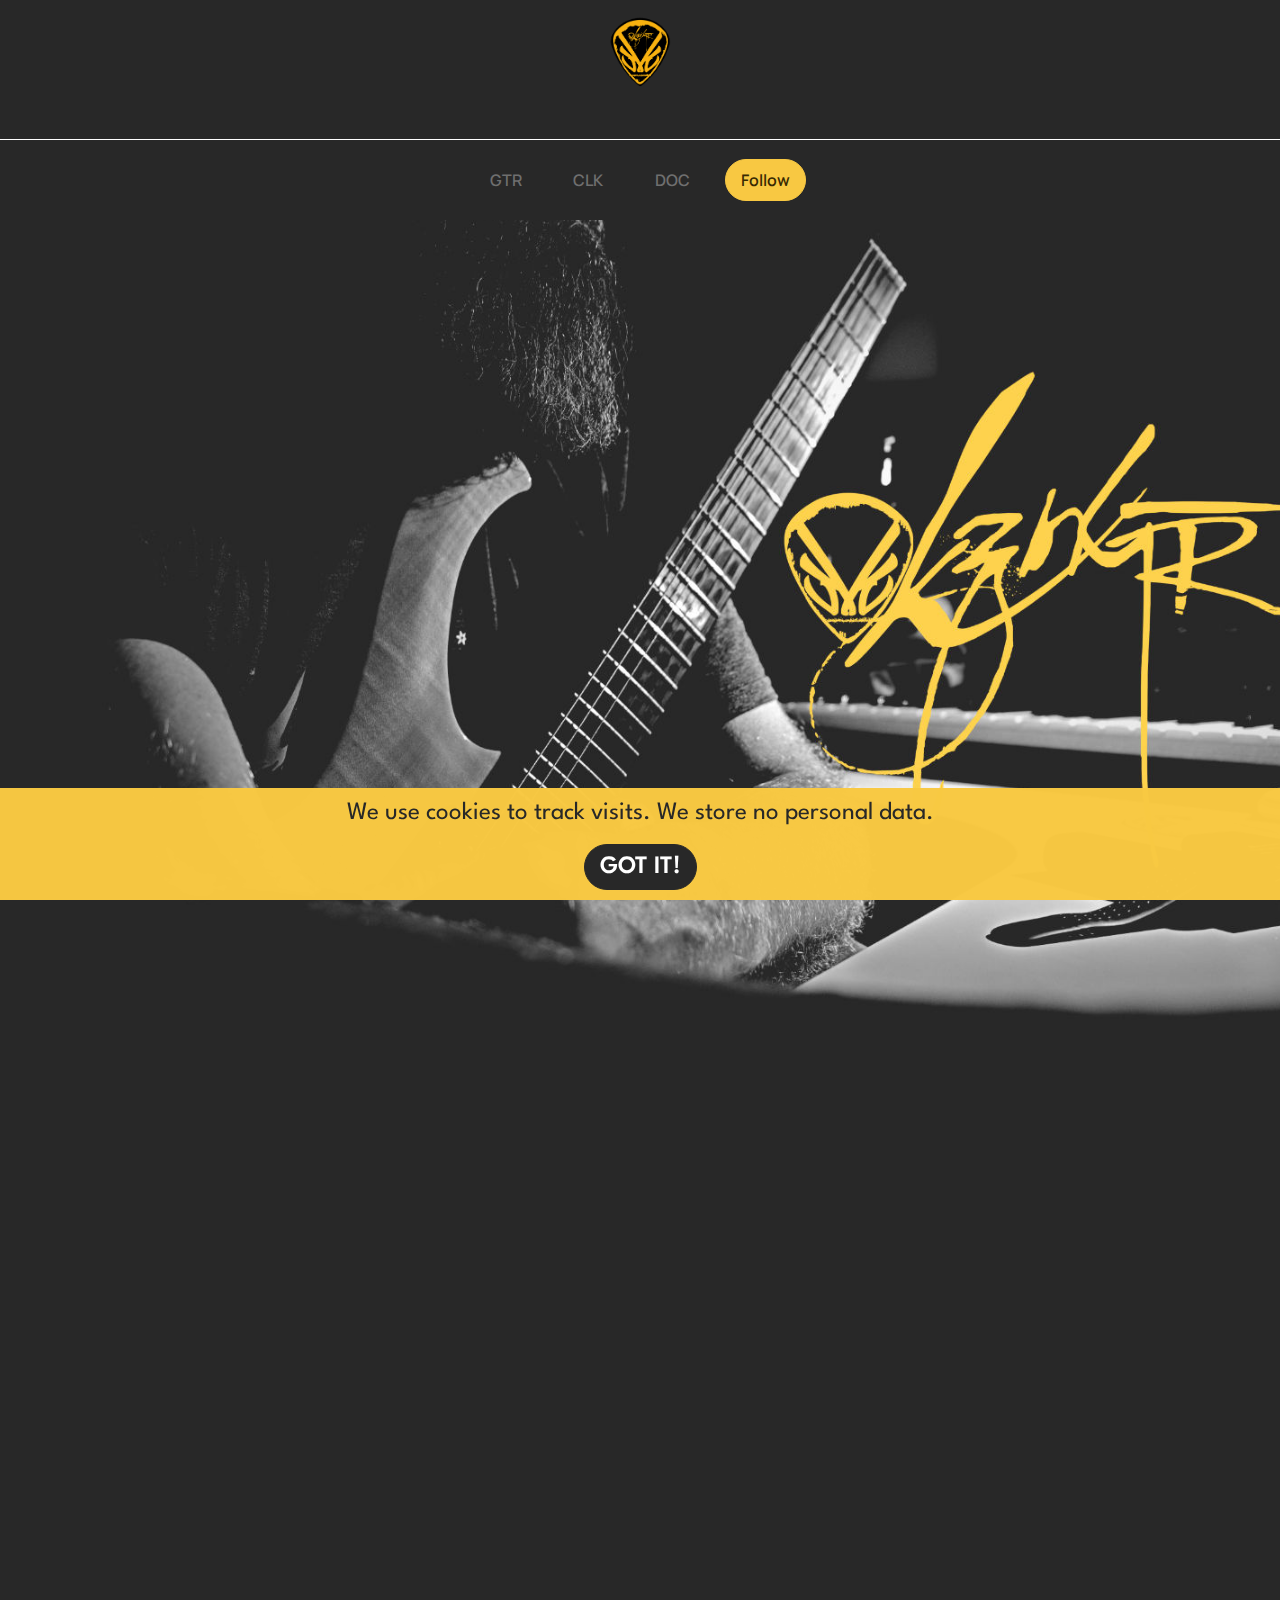
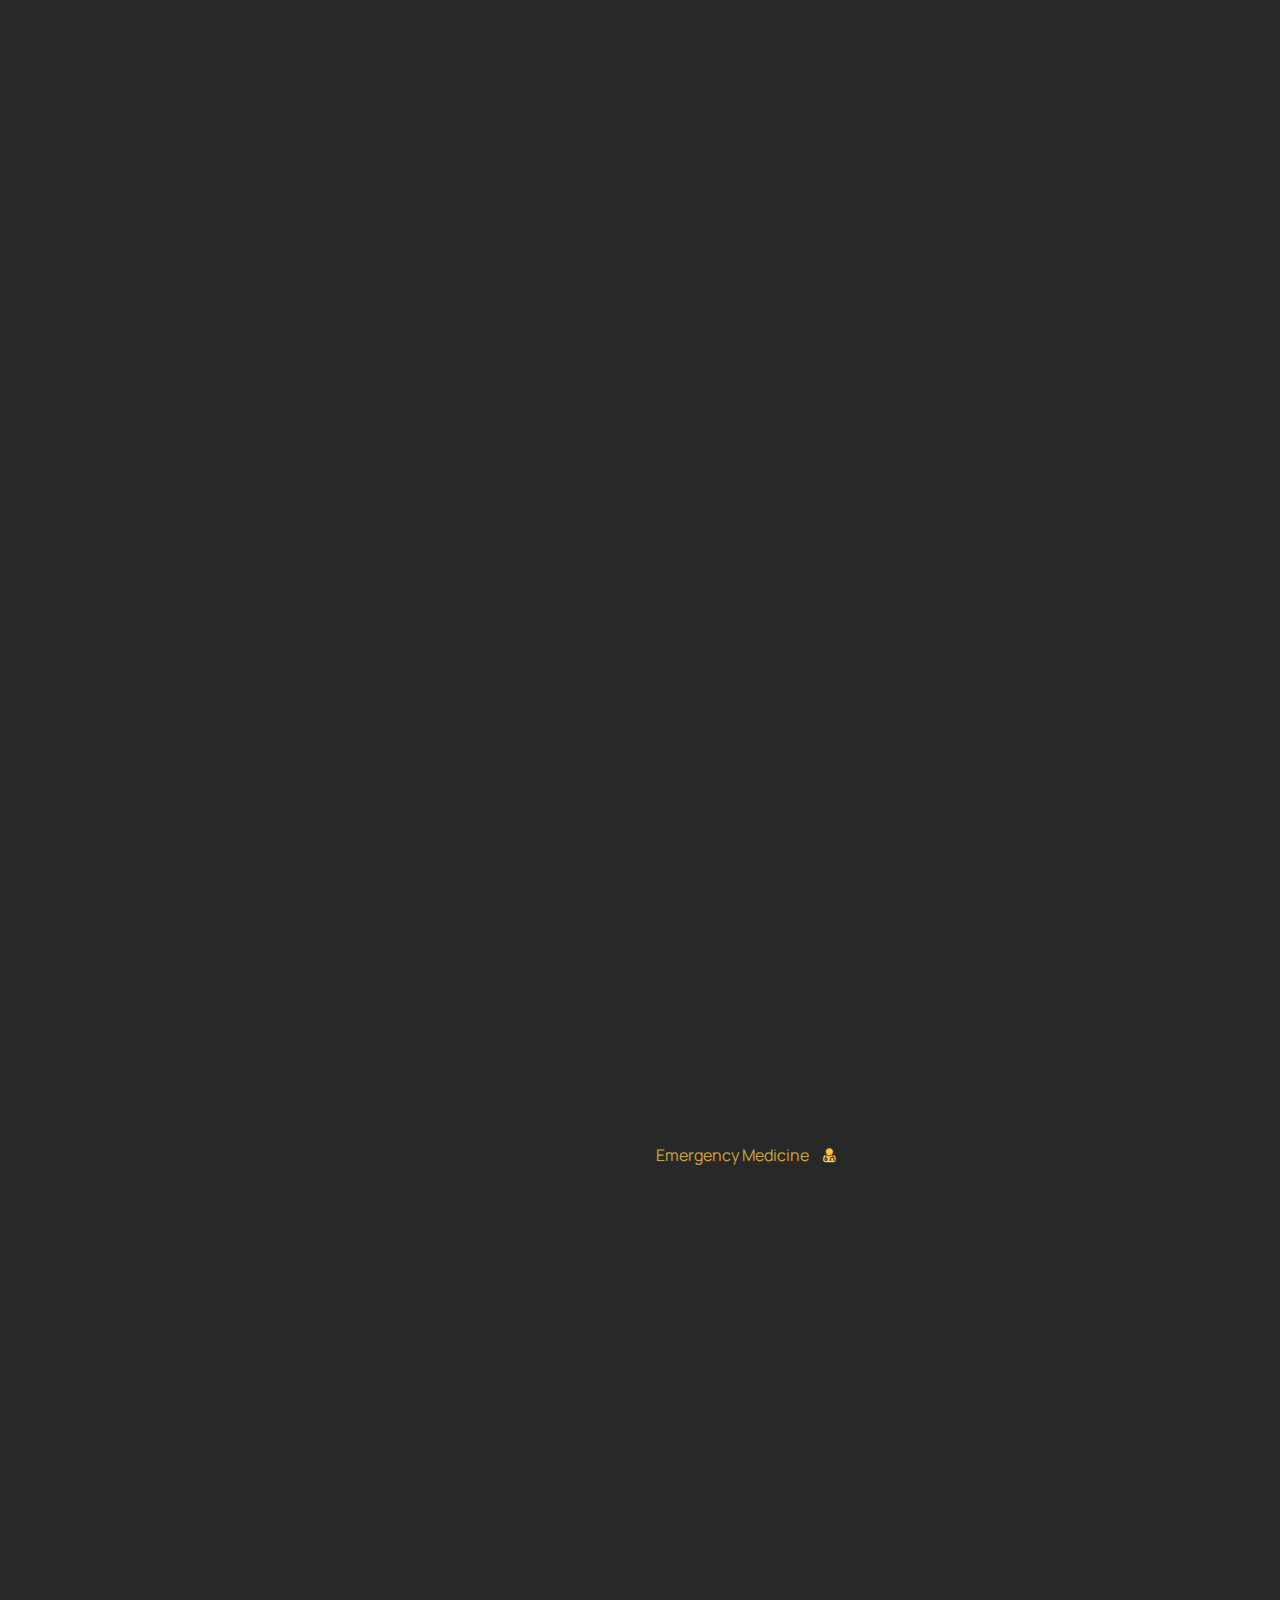
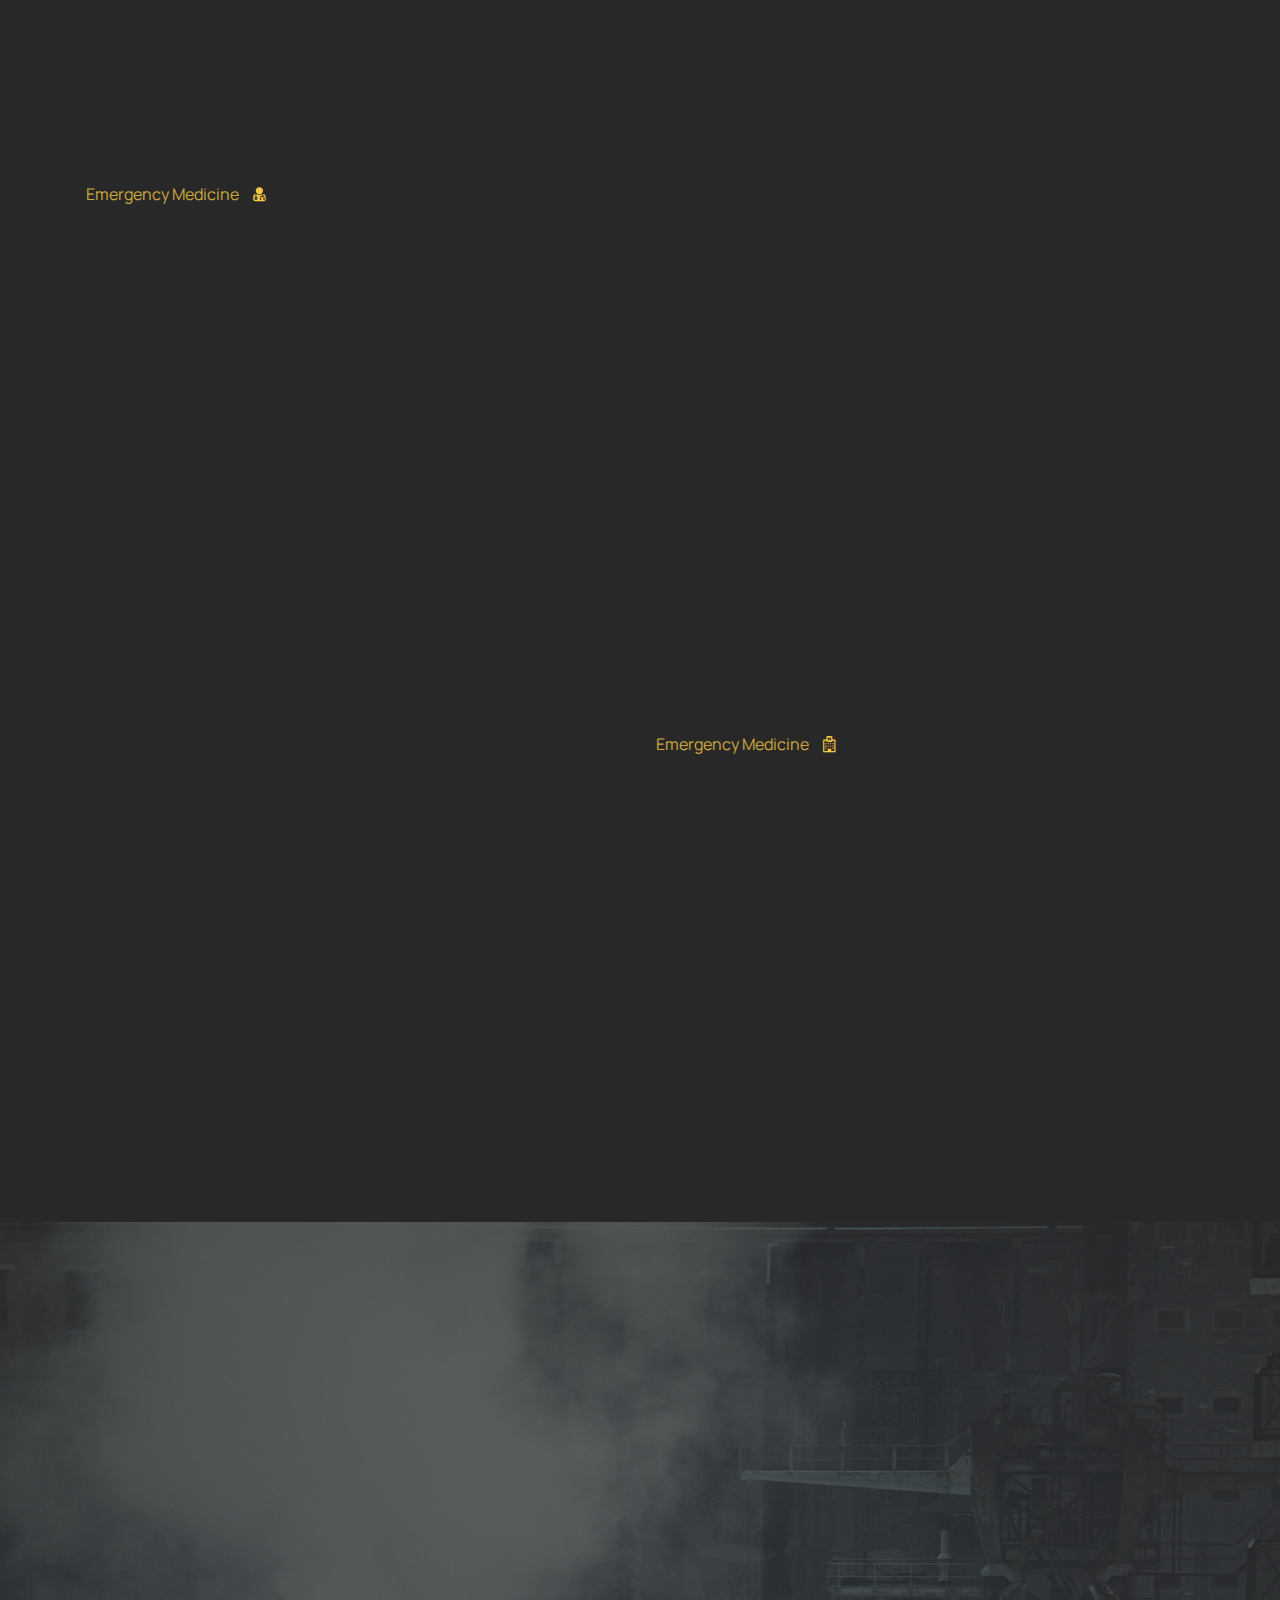
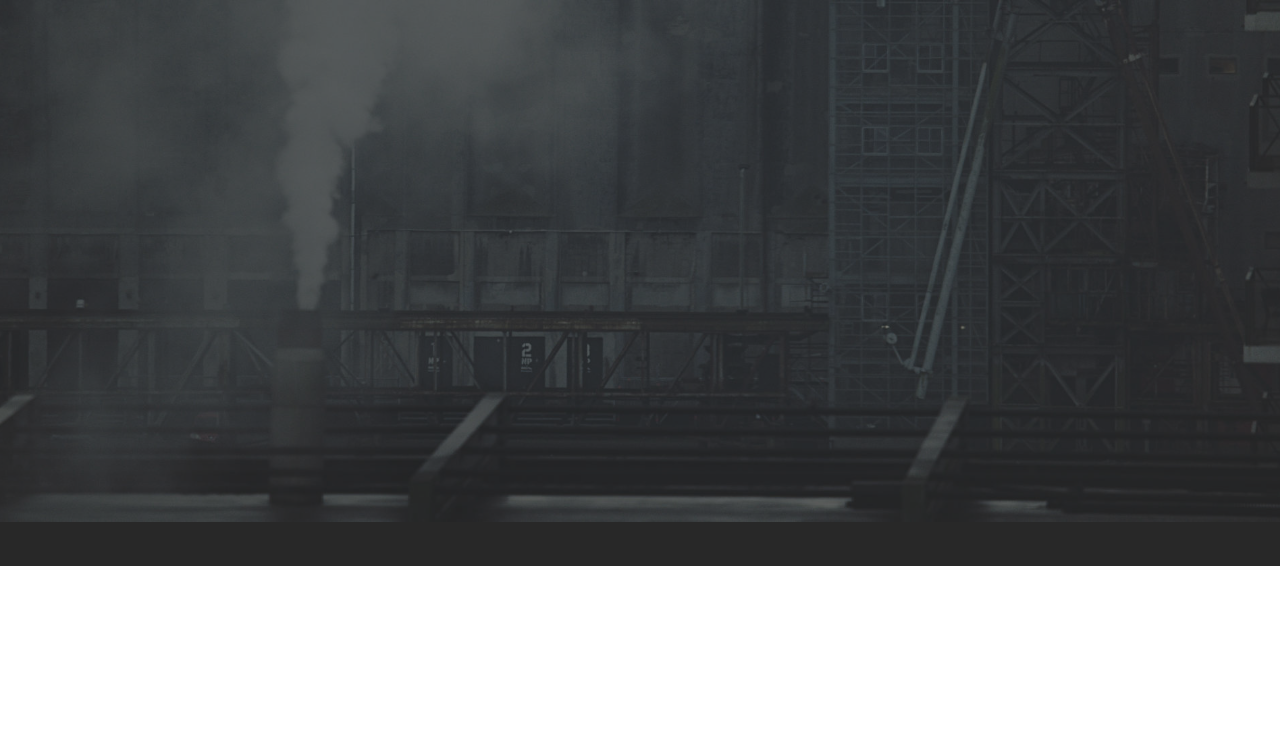
==== commit 447efec5: "Add files via upload" ====
--- a/index.html
+++ b/index.html
@@ -1,10 +1,10 @@
 <!DOCTYPE html>
 <html  >
 <head>
-  
+  <!-- Site made with Mobirise Website Builder v5.5.8, https://mobirise.com -->
   <meta charset="UTF-8">
   <meta http-equiv="X-UA-Compatible" content="IE=edge">
-  
+  <meta name="generator" content="Mobirise v5.5.8, mobirise.com">
   <meta name="twitter:card" content="summary_large_image"/>
   <meta name="twitter:image:src" content="assets/images/index-meta.jpg">
   <meta property="og:image" content="assets/images/index-meta.jpg">
@@ -210,7 +210,7 @@
             <div class="item features-image сol-12 col-lg-4 active">
                 <div class="item-wrapper">
                     <div class="item-img">
-                        <img src="assets/images/pana0334kk-2-819x546.jpg" alt="kzngr - tirol, AT" title="" data-slide-to="0" data-bs-slide-to="0">
+                        <img src="assets/images/pana4357kk-3822x5733.jpg" alt="kzngr - Rotterdam, NL" title="" data-slide-to="0" data-bs-slide-to="0">
                     </div>
                     <div class="card-content text-white">
                         
@@ -227,7 +227,7 @@
             </div><div class="item features-image сol-12 col-lg-4">
                 <div class="item-wrapper">
                     <div class="item-img">
-                        <img src="assets/images/pana0439kk-819x546.jpg" alt="kzngr - tirol, AT" title="" data-slide-to="1" data-bs-slide-to="1">
+                        <img src="assets/images/pana2521kk-5404x3603.jpg" alt="kzngr - Rotterdam, NL" title="" data-slide-to="1" data-bs-slide-to="1">
                     </div>
                     <div class="card-content text-white">
                         
@@ -244,7 +244,7 @@
             </div><div class="item features-image сol-12 col-lg-4">
                 <div class="item-wrapper">
                     <div class="item-img">
-                        <img src="assets/images/pana9813kk-2216x1477.jpg" alt="kzngr - basel, NL" title="" data-slide-to="2" data-bs-slide-to="2">
+                        <img src="assets/images/pana9675kk-5732x3821.jpg" alt="kzngr - Rotterdam, NL" title="" data-slide-to="2" data-bs-slide-to="2">
                     </div>
                     <div class="card-content text-white">
                         
@@ -261,7 +261,7 @@
             </div><div class="item features-image сol-12 col-lg-4">
                 <div class="item-wrapper">
                     <div class="item-img">
-                        <img src="assets/images/pana8158kk-819x546.jpg" alt="kzngr - deia, ES" title="" data-slide-to="3" data-bs-slide-to="3">
+                        <img src="assets/images/pana0334kk-2-819x546.jpg" alt="kzngr - tirol, AT" title="" data-slide-to="3" data-bs-slide-to="3">
                     </div>
                     <div class="card-content text-white">
                         
@@ -278,7 +278,7 @@
             </div><div class="item features-image сol-12 col-lg-4">
                 <div class="item-wrapper">
                     <div class="item-img">
-                        <img src="assets/images/pana8239kk-819x546.jpg" alt="kzngr - deia, ES" title="" data-slide-to="4" data-bs-slide-to="4">
+                        <img src="assets/images/pana0439kk-819x546.jpg" alt="kzngr - tirol, AT" title="" data-slide-to="4" data-bs-slide-to="4">
                     </div>
                     <div class="card-content text-white">
                         
@@ -295,7 +295,7 @@
             </div><div class="item features-image сol-12 col-lg-4">
                 <div class="item-wrapper">
                     <div class="item-img">
-                        <img src="assets/images/pana7913kk-819x546.jpg" alt="kzngr - formentor, ES" title="" data-slide-to="5" data-bs-slide-to="5">
+                        <img src="assets/images/pana9813kk-2216x1477.jpg" alt="kzngr - basel, NL" title="" data-slide-to="5" data-bs-slide-to="5">
                     </div>
                     <div class="card-content text-white">
                         
@@ -394,7 +394,7 @@
                         <h5 class="item-title mbr-fonts-style display-5"><strong>1 MINUTE HITS @ RDNWS</strong></h5>
                         
                         <p class="mbr-text mbr-fonts-style display-4">FOAMed - free open access medical education</p>
-                    <div class="mbr-section-btn"><a class="btn btn-secondary-outline display-4" href="http://www.kzngr.de/oneminute" target="_blank">Read More<span class="mobi-mbri mobi-mbri-right mbr-iconfont mbr-iconfont-btn"></span></a></div>
+                    <div class="mbr-section-btn"><a class="btn btn-secondary-outline display-4" href="http://www.kzngr.de/oneminute.html" target="_blank">Read More<span class="mobi-mbri mobi-mbri-right mbr-iconfont mbr-iconfont-btn"></span></a></div>
                     </div>
                 </div>
             </div>
--- a/assets/popup-overlay-plugin/style.css
+++ b/assets/popup-overlay-plugin/style.css
@@ -0,0 +1,3 @@
+html.is-builder .modal-backdrop.show {
+    display: none !important;
+}--- a/assets/mobirise/css/mbr-additional.css
+++ b/assets/mobirise/css/mbr-additional.css
@@ -1657,6 +1657,130 @@
 .cid-sVmNJynvEh .mbr-section-btn {
   color: #ffffff;
 }
+.cid-tgWwitKyPp {
+  padding-top: 3rem;
+  padding-bottom: 0rem;
+  background-color: #282828;
+}
+.cid-tgWwitKyPp .post_wrap {
+  position: absolute;
+  top: 0;
+  left: 0;
+  right: 0;
+  z-index: 5;
+  background: linear-gradient(0deg, rgba(23, 22, 26, 0), rgba(23, 22, 26, 0.4));
+}
+@media (min-width: 991px) {
+  .cid-tgWwitKyPp .post_wrap {
+    opacity: 0;
+    transform: translateY(-10px);
+    transition: all cubic-bezier(0.4, 0, 0.2, 1) 0.4s;
+  }
+}
+.cid-tgWwitKyPp .text-wrapper {
+  padding: 70px 0;
+}
+@media (max-width: 991px) {
+  .cid-tgWwitKyPp .text-wrapper {
+    padding: 40px 0;
+  }
+}
+@media (max-width: 767px) {
+  .cid-tgWwitKyPp .text-wrapper {
+    padding: 20px 0;
+  }
+}
+.cid-tgWwitKyPp .row {
+  flex-direction: row-reverse;
+}
+.cid-tgWwitKyPp .content-wrapper {
+  overflow: hidden;
+  border-radius: 4px;
+}
+.cid-tgWwitKyPp .content-wrapper:hover .post_wrap {
+  opacity: 1;
+  background: linear-gradient(0deg, rgba(23, 22, 26, 0), rgba(23, 22, 26, 0.4));
+  transform: translateY(0);
+}
+.cid-tgWwitKyPp .content-wrapper:hover .image-wrapper > img,
+.cid-tgWwitKyPp .content-wrapper:hover .image-wrapper > a img {
+  transform: scale3d(1.2, 1.2, 1);
+}
+.cid-tgWwitKyPp .content-wrapper:hover .item-title a {
+  color: #f8c842 !important;
+}
+.cid-tgWwitKyPp .image-wrapper img {
+  width: 100%;
+  object-fit: cover;
+}
+.cid-tgWwitKyPp .image-wrapper,
+.cid-tgWwitKyPp img {
+  overflow: hidden;
+  position: relative;
+  border-radius: 4px;
+  transition: all cubic-bezier(0.4, 0, 0.2, 1) 0.4s;
+}
+.cid-tgWwitKyPp .card_post {
+  display: inline-flex;
+  align-items: center;
+  padding: 40px;
+}
+@media (max-width: 767px) {
+  .cid-tgWwitKyPp .card_post {
+    padding: 20px;
+  }
+}
+.cid-tgWwitKyPp .image_post {
+  display: inline-block;
+  height: 46px;
+  width: 46px;
+  min-width: 46px;
+  box-shadow: 0 2px 4px rgba(0, 0, 0, 0.07);
+  margin-right: 15px;
+  border-radius: 50%;
+}
+.cid-tgWwitKyPp .image_post img {
+  width: 100%;
+  height: 100%;
+  border-radius: 50%;
+  will-change: transform;
+}
+.cid-tgWwitKyPp .author_post {
+  display: inline-block;
+  white-space: nowrap;
+}
+.cid-tgWwitKyPp .item-title,
+.cid-tgWwitKyPp .card_topic {
+  margin-bottom: 12px;
+}
+.cid-tgWwitKyPp .category_content {
+  opacity: .8;
+}
+.cid-tgWwitKyPp .card_topic .mbr-iconfont {
+  font-size: 1rem;
+  color: #f8c842;
+  margin-left: 10px;
+  margin-right: 3px;
+}
+.cid-tgWwitKyPp .mbr-section-btn .btn-secondary-outline {
+  background-color: transparent !important;
+  padding: 3px 0;
+  border: none !important;
+}
+.cid-tgWwitKyPp .mbr-section-btn .btn-secondary-outline:hover {
+  color: #6f6f6f !important;
+}
+.cid-tgWwitKyPp .item-title {
+  color: #ffffff;
+}
+.cid-tgWwitKyPp .category_content,
+.cid-tgWwitKyPp .card_topic {
+  color: #f8c842;
+}
+.cid-tgWwitKyPp .mbr-text,
+.cid-tgWwitKyPp .mbr-section-btn {
+  color: #ffffff;
+}
 .cid-sVmP4xneXc {
   padding-top: 0rem;
   padding-bottom: 3rem;
@@ -1689,9 +1813,6 @@
   .cid-sVmP4xneXc .text-wrapper {
     padding: 20px 0;
   }
-}
-.cid-sVmP4xneXc .row {
-  flex-direction: row-reverse;
 }
 .cid-sVmP4xneXc .content-wrapper {
   overflow: hidden;
@@ -2043,7 +2164,7 @@
     right: 0;
     bottom: 0;
     height: 1px;
-    background: #ffffff;
+    background: #f8c842;
     left: -32px;
     width: calc(100% + 64px);
   }
@@ -2066,7 +2187,7 @@
     margin-right: 5px;
   }
   .cid-sVnEJN6dDa .icons-menu .icons-wrapper:hover {
-    background: #ffffff;
+    background: #f8c842;
   }
   .cid-sVnEJN6dDa .icons-menu .icons-wrapper:hover .mbr-iconfont {
     color: #000000;
@@ -2419,6 +2540,276 @@
     max-width: calc(100% + 2rem);
     left: -1rem;
   }
+}
+.cid-t8WV75Om8L {
+  padding-top: 0rem;
+  padding-bottom: 0rem;
+  background-color: #282828;
+}
+.cid-t8WV75Om8L .row {
+  margin-left: 0;
+  margin-right: 0;
+}
+.cid-t8WV75Om8L .item {
+  padding-left: 0;
+  padding-right: 0;
+}
+.cid-t8WV75Om8L img,
+.cid-t8WV75Om8L .item-wrapper {
+  transition: all .7s;
+}
+.cid-t8WV75Om8L .item-wrapper {
+  height: 100%;
+  position: relative;
+}
+.cid-t8WV75Om8L .item-wrapper img {
+  height: 100%;
+  object-fit: cover;
+}
+.cid-t8WV75Om8L .item-wrapper .icon-wrapper {
+  pointer-events: none;
+  position: absolute;
+  width: 60px;
+  height: 60px;
+  font-size: 22px;
+  left: 50%;
+  top: 50%;
+  display: flex;
+  align-items: center;
+  justify-content: center;
+  opacity: 0;
+  color: #ffffff;
+  transform: translateX(-50%) translateY(-50%);
+  transition: 0.2s;
+}
+.cid-t8WV75Om8L .item-wrapper:hover .icon-wrapper {
+  opacity: 0.7;
+}
+.cid-t8WV75Om8L .item-wrapper:hover img {
+  filter: brightness(100%) contrast(100%) saturate(100%) blur(0px) hue-rotate(0deg);
+  box-shadow: 0 1px 15px 1px rgba(0, 0, 0, 0.9);
+  opacity: 0.4;
+}
+.cid-t8WV75Om8L .close {
+  position: fixed;
+  font-size: 16px;
+  font-weight: 300;
+  width: 60px;
+  height: 60px;
+  color: #fff;
+  opacity: .7;
+  top: 2.5rem;
+  right: 2.5rem;
+  text-shadow: none;
+  z-index: 5;
+  transition: opacity 0.3s ease;
+  font-family: 'Moririse2';
+  align-items: center;
+  justify-content: center;
+  display: flex;
+}
+.cid-t8WV75Om8L .close::before {
+  content: '\e91a';
+}
+.cid-t8WV75Om8L .close:hover {
+  color: #fff;
+}
+.cid-t8WV75Om8L .carousel-control-prev {
+  margin-left: 2.5rem;
+}
+.cid-t8WV75Om8L .carousel-control-prev span {
+  margin-right: 5px;
+}
+.cid-t8WV75Om8L .carousel-control-next {
+  margin-right: 2.5rem;
+}
+.cid-t8WV75Om8L .carousel-control-next span {
+  margin-left: 5px;
+}
+.cid-t8WV75Om8L .carousel-control {
+  display: flex;
+  top: 50%;
+  width: 60px;
+  height: 60px;
+  margin-top: -1.5rem;
+  font-size: 3rem;
+  background-color: inherit;
+  transition: all 0.5s;
+  opacity: 1;
+}
+.cid-t8WV75Om8L .carousel-control.carousel-control-prev {
+  left: -50%;
+  margin-left: 2.5rem;
+}
+.cid-t8WV75Om8L .carousel-control.carousel-control-next {
+  right: -50%;
+  margin-right: 2.5rem;
+}
+@media (max-width: 1050px) {
+  .cid-t8WV75Om8L .carousel-control {
+    top: auto;
+    bottom: 1rem;
+  }
+  .cid-t8WV75Om8L .carousel-control.carousel-control-prev {
+    top: 50%;
+    left: -5%;
+  }
+  .cid-t8WV75Om8L .carousel-control.carousel-control-next {
+    top: 50%;
+    right: -5%;
+  }
+}
+.cid-t8WV75Om8L .carousel-inner {
+  display: flex;
+  align-items: center;
+}
+@media (min-width: 1400px) {
+  .cid-t8WV75Om8L .carousel-item img {
+    width: 70%;
+  }
+}
+.cid-t8WV75Om8L .carousel-inner > .active {
+  display: block;
+}
+.cid-t8WV75Om8L .carousel-control.left {
+  left: 0;
+  margin-left: 2.5rem;
+}
+.cid-t8WV75Om8L .carousel-control.right {
+  right: 0;
+  margin-right: 2.5rem;
+}
+.cid-t8WV75Om8L .carousel-control-prev:hover {
+  margin-left: 2rem;
+  background-color: transparent;
+}
+.cid-t8WV75Om8L .carousel-control-next:hover {
+  margin-right: 2rem;
+  background-color: transparent;
+}
+@media (max-width: 768px) {
+  .cid-t8WV75Om8L .carousel-control,
+  .cid-t8WV75Om8L .carousel-indicators {
+    position: fixed;
+  }
+}
+.cid-t8WV75Om8L .modal {
+  padding-left: 0 !important;
+  position: fixed;
+  overflow: hidden;
+  padding-right: 0 !important;
+}
+.cid-t8WV75Om8L .modal-dialog {
+  margin: 0 auto;
+  max-width: 100%;
+  padding-left: 1rem;
+  padding-right: 1rem;
+}
+.cid-t8WV75Om8L .modal-content {
+  width: 50%;
+  margin: 0 auto;
+  border-radius: 0;
+  border: none;
+  background: transparent;
+}
+@media (max-width: 1050px) {
+  .cid-t8WV75Om8L .modal-content {
+    width: 70%;
+  }
+}
+.cid-t8WV75Om8L .modal-body {
+  padding: 0;
+  display: flex;
+  align-items: center;
+}
+.cid-t8WV75Om8L .carousel {
+  width: 100%;
+}
+.cid-t8WV75Om8L .modal-backdrop.in {
+  opacity: 0.8;
+}
+.cid-t8WV75Om8L .modal.fade .modal-dialog {
+  transition: margin-top 0.3s ease-out;
+}
+.cid-t8WV75Om8L .modal.fade .modal-dialog,
+.cid-t8WV75Om8L .modal.in .modal-dialog {
+  transform: none;
+}
+.cid-t8WV75Om8L .mbr-gallery .item-wrapper {
+  cursor: pointer;
+}
+.cid-t8WV75Om8L .social-row {
+  display: flex;
+  flex-wrap: wrap;
+}
+.cid-t8WV75Om8L .soc-item {
+  font-family: 'Cormorant Garamond';
+  position: relative;
+  display: flex;
+  cursor: pointer;
+  align-items: center;
+  justify-content: center;
+  border-radius: 50%;
+  margin-right: 0.5rem;
+  margin-bottom: 1rem;
+  padding: 0.5rem;
+  height: 2.5rem;
+  width: 2.5rem;
+  -webkit-box-shadow: preserve-3d;
+  -moz-box-shadow: preserve-3d;
+  transform-style: preserve-3d;
+}
+.cid-t8WV75Om8L .soc-item span {
+  color: #f8c842;
+  z-index: 99999;
+}
+.cid-t8WV75Om8L .soc-item::before,
+.cid-t8WV75Om8L .soc-item::after {
+  content: '';
+  width: 101%;
+  height: 102%;
+  position: absolute;
+  border-radius: 50%;
+  top: -1px;
+  left: 0;
+  -webkit-box-shadow: translateZ(-1px);
+  -moz-box-shadow: translateZ(-1px);
+  transform: translateZ(-1px);
+}
+.cid-t8WV75Om8L .soc-item::before {
+  border: 1px solid transparent;
+  transition: border-top-color 0.1s linear, border-right-color 0.1s linear 0.1s, border-bottom-color 0.1s linear 0.2s;
+}
+.cid-t8WV75Om8L .soc-item:hover::before {
+  border-top-color: #4c4c4c;
+  border-right-color: #4c4c4c;
+  border-bottom-color: #4c4c4c;
+}
+.cid-t8WV75Om8L .soc-item::after {
+  border: 0 solid transparent;
+  transition: transform 0.2s linear 0s, border-left-width 0s linear 0.3s;
+}
+.cid-t8WV75Om8L .soc-item:hover::after {
+  border-top: 1px solid #4c4c4c;
+  border-left-color: #4c4c4c;
+  border-left-width: 1px;
+  bordersborder-right-width: 1px;
+  borderstransform: rotate(270deg);
+}
+.cid-t8WV75Om8L .mbr-section-subtitle {
+  font-family: "EB Garamond";
+  color: #c0bcb7;
+}
+.cid-t8WV75Om8L .mbr-text {
+  font-family: 'Josefin Sans';
+}
+.cid-t8WV75Om8L .text {
+  color: #ddc499;
+}
+.cid-t8WV75Om8L .one {
+  color: #C0BCB7;
+  font-family: 'EB Garamond';
+  font-style: italic;
 }
 .cid-sVnEJNXmIg {
   padding-top: 1rem;
@@ -2737,7 +3128,7 @@
   color: #111213;
 }
 .cid-sVnEJOmSKk {
-  padding-top: 1rem;
+  padding-top: 0rem;
   padding-bottom: 1rem;
   background-color: #282828;
 }
@@ -3827,7 +4218,7 @@
   font-style: italic;
 }
 .cid-sa6jXKqAqJ {
-  padding-top: 1rem;
+  padding-top: 0rem;
   padding-bottom: 1rem;
   background-color: #282828;
 }
@@ -4676,3 +5067,563 @@
 .cid-t7Habj3l8p .mbr-section-title {
   color: #f8c842;
 }
+.cid-sa69dh2Rwn {
+  position: relative;
+  overflow: visible;
+  min-height: 110px !important;
+  background: #282828;
+}
+@media (min-width: 991px) {
+  .cid-sa69dh2Rwn {
+    min-height: 170px !important;
+  }
+}
+.cid-sa69dh2Rwn .empty_md {
+  display: none;
+}
+@media (max-width: 991px) {
+  .cid-sa69dh2Rwn .empty_md {
+    display: block;
+  }
+}
+.cid-sa69dh2Rwn .container,
+.cid-sa69dh2Rwn .container-fluid,
+.cid-sa69dh2Rwn .empty_md {
+  min-height: 110px !important;
+}
+@media (min-width: 991px) {
+  .cid-sa69dh2Rwn .container,
+  .cid-sa69dh2Rwn .container-fluid,
+  .cid-sa69dh2Rwn .empty_md {
+    min-height: 110px !important;
+  }
+}
+.cid-sa69dh2Rwn .nav-link {
+  position: relative;
+  margin: 0 2vw !important;
+  padding: 0 !important;
+  font-weight: 600;
+}
+.cid-sa69dh2Rwn .top_menu {
+  display: flex;
+  justify-content: space-between;
+  align-items: center;
+  width: 100%;
+  padding: 15px 0;
+  justify-content: center;
+}
+@media (max-width: 991px) {
+  .cid-sa69dh2Rwn .top_menu {
+    min-height: 110px !important;
+  }
+}
+.cid-sa69dh2Rwn .menu_wrapper {
+  width: 100%;
+  flex-direction: column;
+  align-items: center;
+}
+@media (min-width: 992px) {
+  .cid-sa69dh2Rwn .top_menu {
+    min-height: 58px;
+    position: relative;
+  }
+  .cid-sa69dh2Rwn .top_menu:before {
+    content: "";
+    position: absolute;
+    width: 100%;
+    left: 0;
+    right: 0;
+    bottom: 0;
+    height: 1px;
+    background: #ffffff;
+    left: -32px;
+    width: calc(100% + 64px);
+  }
+  .cid-sa69dh2Rwn .icons-menu {
+    display: flex;
+    justify-content: flex-end;
+  }
+  .cid-sa69dh2Rwn .icons-menu .mbr-iconfont {
+    font-size: 22px;
+    width: 22px;
+    height: 22px;
+    line-height: 40px;
+    margin-left: 1px;
+  }
+  .cid-sa69dh2Rwn .icons-menu .icons-wrapper {
+    border-radius: 50%;
+    width: 39px;
+    height: 39px;
+    transition: all cubic-bezier(0.4, 0, 0.2, 1) 0.4s;
+    margin-right: 5px;
+  }
+  .cid-sa69dh2Rwn .icons-menu .icons-wrapper:hover {
+    background: #ffffff;
+  }
+  .cid-sa69dh2Rwn .icons-menu .icons-wrapper:hover .mbr-iconfont {
+    color: #000000;
+  }
+  .cid-sa69dh2Rwn .empty,
+  .cid-sa69dh2Rwn .icons-menu {
+    min-width: 265px;
+  }
+  .cid-sa69dh2Rwn .navbar-logo {
+    margin: 0;
+  }
+  .cid-sa69dh2Rwn .navbar-logo img {
+    margin: auto;
+    width: auto;
+  }
+  .cid-sa69dh2Rwn .btn {
+    white-space: nowrap;
+  }
+  .cid-sa69dh2Rwn .dropdown-menu {
+    display: inline-block;
+    transform-origin: 50% -50px;
+    transform: perspective(300px) rotateX(-15deg);
+    opacity: 0;
+    visibility: hidden;
+  }
+  .cid-sa69dh2Rwn .nav-item:hover .nav-link + .dropdown-menu {
+    transform: none;
+    opacity: 1;
+    visibility: visible;
+  }
+  .is-builder .cid-sa69dh2Rwn .nav-item:hover .nav-link + .dropdown-menu {
+    visibility: hidden;
+    opacity: 0;
+  }
+  .cid-sa69dh2Rwn .dropdown-toggle::after,
+  .cid-sa69dh2Rwn .nav-dropdown .link.dropdown-toggle::after {
+    content: "";
+    border: none;
+    width: 0;
+    margin-left: 0 !important;
+  }
+}
+.cid-sa69dh2Rwn .dropdown-toggle::after {
+  content: "\e91a";
+  font-family: "Moririse2";
+  border: none !important;
+  right: 25px !important;
+  color: currentColor;
+  margin-left: 10px !important;
+  margin-top: -10px !important;
+  font-size: 10px;
+  height: 10px;
+  width: 10px;
+  transition: transform cubic-bezier(0.4, 0, 0.2, 1) 0.4s;
+  transform: rotate(45deg);
+}
+.cid-sa69dh2Rwn .dropdown-menu {
+  box-shadow: 0 9px 20px -8px #d9d9d9, 0 0 1px #f2f2f2;
+  width: auto;
+  min-width: 170px;
+  max-width: 320px;
+  border-radius: 6px;
+  top: 20px;
+  left: -5px;
+  margin-top: 15px;
+  padding-top: 10px;
+  padding-bottom: 10px;
+  transition: all cubic-bezier(0.4, 0, 0.2, 1) 0.4s;
+}
+.cid-sa69dh2Rwn .dropdown-menu .dropdown.open .dropdown-toggle[data-toggle="dropdown-submenu"]::after {
+  transform: rotate(0deg);
+}
+.cid-sa69dh2Rwn .dropdown-menu .dropdown-item {
+  line-height: 100%;
+  font-weight: normal;
+  padding: 10px 20px !important;
+  position: relative;
+  width: 100%;
+  justify-content: flex-start;
+  transition: all cubic-bezier(0.4, 0, 0.2, 1) 0.4s;
+}
+.cid-sa69dh2Rwn .dropdown-menu .dropdown-item:hover {
+  color: #6f6f6f !important;
+  background-color: #f8f8f8;
+}
+.cid-sa69dh2Rwn .dropdown.open .dropdown-toggle[aria-expanded="true"]::after {
+  transform: rotate(0deg);
+}
+.cid-sa69dh2Rwn .dropdown.open .dropdown-toggle[aria-expanded="true"] + .dropdown-submenu {
+  visibility: visible;
+}
+.cid-sa69dh2Rwn .navbar .dropdown.open > .dropdown-menu {
+  display: inline-block;
+  transform: none;
+  opacity: 1;
+}
+.cid-sa69dh2Rwn .nav-dropdown .dropdown-submenu {
+  margin: 0 !important;
+  top: 2px !important;
+}
+.cid-sa69dh2Rwn .dropdown-item {
+  padding: 0 1.35vw;
+  justify-content: center;
+  font-weight: 400;
+}
+.cid-sa69dh2Rwn .nav-item:focus,
+.cid-sa69dh2Rwn .nav-link:focus {
+  outline: none;
+}
+.cid-sa69dh2Rwn .dropdown .dropdown-menu .dropdown-item {
+  display: flex;
+  align-items: center;
+  width: auto;
+}
+.cid-sa69dh2Rwn .dropdown .dropdown-menu .dropdown-item::after {
+  right: .5rem;
+}
+.cid-sa69dh2Rwn .dropdown .dropdown-menu .dropdown-item.dropdown-toggle:before {
+  display: none;
+}
+.cid-sa69dh2Rwn .collapsed .dropdown-menu .dropdown-item:before {
+  display: none;
+}
+.cid-sa69dh2Rwn .collapsed .dropdown .dropdown-menu .dropdown-item {
+  transition: none;
+  margin: 0 !important;
+}
+.cid-sa69dh2Rwn ul.navbar-nav {
+  flex-wrap: wrap;
+}
+.cid-sa69dh2Rwn ul.navbar-nav li {
+  margin: auto;
+}
+.cid-sa69dh2Rwn .navbar {
+  transition: all cubic-bezier(0.4, 0, 0.2, 1) 0.4s;
+  background: #282828;
+}
+.cid-sa69dh2Rwn .navbar.opened {
+  transition: all cubic-bezier(0.4, 0, 0.2, 1) 0.4s;
+  background: #282828 !important;
+}
+.cid-sa69dh2Rwn .navbar .navbar-collapse {
+  justify-content: flex-end;
+  z-index: 1;
+}
+@media (min-width: 992px) {
+  .cid-sa69dh2Rwn .navbar .navbar-collapse {
+    height: 80px;
+  }
+}
+@media (max-width: 991px) {
+  .cid-sa69dh2Rwn .navbar .navbar-collapse {
+    padding-bottom: 1.5rem;
+  }
+}
+.cid-sa69dh2Rwn .navbar.collapsed .nav-item .nav-link::before {
+  display: none;
+}
+.cid-sa69dh2Rwn .navbar.collapsed.opened .dropdown-menu {
+  top: 0;
+}
+@media (min-width: 992px) {
+  .cid-sa69dh2Rwn .navbar.collapsed.opened {
+    min-height: 120px;
+  }
+  .cid-sa69dh2Rwn .navbar.collapsed.opened:not(.navbar-short) .navbar-collapse {
+    max-height: calc(100vh - 5rem - 1rem);
+  }
+}
+.cid-sa69dh2Rwn .navbar.collapsed .dropdown-menu {
+  background: transparent !important;
+}
+.cid-sa69dh2Rwn .navbar.collapsed .dropdown-menu .dropdown-submenu {
+  left: 0 !important;
+}
+.cid-sa69dh2Rwn .navbar.collapsed .dropdown-menu .dropdown-item {
+  padding: .25rem 1.5rem;
+  text-align: center;
+  justify-content: center;
+}
+@media (max-width: 991px) {
+  .cid-sa69dh2Rwn .navbar .icons-menu,
+  .cid-sa69dh2Rwn .navbar .empty {
+    display: none;
+  }
+  .cid-sa69dh2Rwn .navbar .top_menu {
+    justify-content: space-between;
+  }
+  .cid-sa69dh2Rwn .navbar .nav-item .nav-link::before {
+    display: none;
+  }
+  .cid-sa69dh2Rwn .navbar.opened .dropdown-menu {
+    top: 0;
+  }
+  .cid-sa69dh2Rwn .navbar .nav-link {
+    padding: 5px !important;
+  }
+  .cid-sa69dh2Rwn .navbar .container-fluid,
+  .cid-sa69dh2Rwn .navbar .container {
+    padding-left: 15px !important;
+    padding-right: 15px !important;
+  }
+  .cid-sa69dh2Rwn .navbar .dropdown-menu {
+    background: transparent !important;
+  }
+  .cid-sa69dh2Rwn .navbar .dropdown-menu .dropdown-submenu {
+    left: 0 !important;
+  }
+  .cid-sa69dh2Rwn .navbar .navbar-logo img {
+    margin: auto;
+    width: auto;
+    height: 3.6rem !important;
+  }
+  .cid-sa69dh2Rwn .navbar .dropdown-menu .dropdown-item {
+    text-align: center;
+    justify-content: center;
+  }
+  .cid-sa69dh2Rwn .navbar .navbar-brand {
+    flex-shrink: initial;
+    flex-basis: auto;
+    word-break: break-word;
+    min-height: 50px;
+  }
+  .cid-sa69dh2Rwn .navbar .navbar-toggler {
+    flex-basis: auto;
+  }
+}
+.cid-sa69dh2Rwn .navbar.navbar-short {
+  background: #282828 !important;
+  min-height: 90px;
+}
+.cid-sa69dh2Rwn .navbar.navbar-short .navbar-logo img {
+  height: 3rem !important;
+}
+.cid-sa69dh2Rwn .navbar.navbar-short .navbar-brand {
+  padding: 0;
+}
+.cid-sa69dh2Rwn .navbar-brand {
+  flex-shrink: 0;
+  align-items: center;
+  margin-right: 0;
+  padding: 0;
+  transition: all .25s;
+  word-break: break-word;
+  z-index: 1;
+}
+.cid-sa69dh2Rwn .navbar-brand .navbar-logo a {
+  outline: none;
+}
+.cid-sa69dh2Rwn .dropdown-item.active,
+.cid-sa69dh2Rwn .dropdown-item:active {
+  background-color: transparent;
+}
+.cid-sa69dh2Rwn .nav-dropdown .link .dropdown-toggle {
+  margin-right: 1.667em;
+}
+.cid-sa69dh2Rwn .nav-dropdown .link .dropdown-toggle[aria-expanded="true"] {
+  margin: 0 2vw !important;
+}
+.cid-sa69dh2Rwn .navbar.navbar-expand-lg .dropdown .dropdown-menu {
+  background: #282828;
+}
+.cid-sa69dh2Rwn .navbar.navbar-expand-lg .dropdown .dropdown-menu .dropdown-submenu {
+  left: 100%;
+}
+.cid-sa69dh2Rwn .navbar-buttons {
+  text-align: center;
+}
+.cid-sa69dh2Rwn button.navbar-toggler {
+  outline: none;
+  width: 31px;
+  height: 20px;
+  cursor: pointer;
+  transition: all .2s;
+  position: relative;
+  align-self: center;
+}
+.cid-sa69dh2Rwn button.navbar-toggler .hamburger span {
+  position: absolute;
+  right: 0;
+  width: 30px;
+  height: 2px;
+  border-right: 5px;
+  background-color: #f8c842;
+}
+.cid-sa69dh2Rwn button.navbar-toggler .hamburger span:nth-child(1) {
+  top: 0;
+  transition: all .2s;
+}
+.cid-sa69dh2Rwn button.navbar-toggler .hamburger span:nth-child(2) {
+  top: 8px;
+  transition: all .15s;
+}
+.cid-sa69dh2Rwn button.navbar-toggler .hamburger span:nth-child(3) {
+  top: 8px;
+  transition: all .15s;
+}
+.cid-sa69dh2Rwn button.navbar-toggler .hamburger span:nth-child(4) {
+  top: 16px;
+  transition: all .2s;
+}
+.cid-sa69dh2Rwn nav.opened .hamburger span:nth-child(1) {
+  top: 8px;
+  width: 0;
+  opacity: 0;
+  right: 50%;
+  transition: all .2s;
+}
+.cid-sa69dh2Rwn nav.opened .hamburger span:nth-child(2) {
+  transform: rotate(45deg);
+  transition: all .25s;
+}
+.cid-sa69dh2Rwn nav.opened .hamburger span:nth-child(3) {
+  transform: rotate(-45deg);
+  transition: all .25s;
+}
+.cid-sa69dh2Rwn nav.opened .hamburger span:nth-child(4) {
+  top: 8px;
+  width: 0;
+  opacity: 0;
+  right: 50%;
+  transition: all .2s;
+}
+.cid-sa69dh2Rwn .navbar-dropdown {
+  position: absolute;
+}
+.cid-sa69dh2Rwn a.nav-link {
+  justify-content: center;
+  display: flex;
+  align-items: center;
+  transition: all cubic-bezier(0.4, 0, 0.2, 1) 0.4s;
+}
+.cid-sa69dh2Rwn a.nav-link:hover {
+  color: #f8c842 !important;
+}
+.is-builder .cid-sa69dh2Rwn .dropdown.open > .dropdown-menu {
+  display: block !important;
+  visibility: visible !important;
+  opacity: 1 !important;
+}
+@media screen and (-ms-high-contrast: active), (-ms-high-contrast: none) {
+  .cid-sa69dh2Rwn .navbar {
+    height: 77px;
+  }
+  .cid-sa69dh2Rwn .navbar.opened {
+    height: auto;
+  }
+  .cid-sa69dh2Rwn .nav-item .nav-link:hover::before {
+    width: 175%;
+    max-width: calc(100% + 2rem);
+    left: -1rem;
+  }
+}
+.cid-sa6jXKqAqJ {
+  padding-top: 0rem;
+  padding-bottom: 1rem;
+  background-color: #282828;
+}
+.cid-sa6jXKqAqJ .brand_wrap {
+  display: flex;
+  flex-direction: column;
+  justify-content: center;
+  align-items: center;
+  margin-bottom: 25px;
+}
+.cid-sa6jXKqAqJ .footer_logo {
+  width: auto;
+  object-fit: cover;
+  margin-bottom: 15px;
+}
+.cid-sa6jXKqAqJ .footer_title {
+  margin-bottom: 15px;
+  opacity: .8;
+}
+.cid-sa6jXKqAqJ .footer_items {
+  margin-bottom: .25rem;
+  font-weight: 500;
+}
+.cid-sa6jXKqAqJ .footer_items a:hover {
+  color: #f8c842 !important;
+}
+.cid-sa6jXKqAqJ .privacy {
+  margin-bottom: 10px;
+  color: #f8c842;
+  text-align: center;
+}
+@media (max-width: 767px) {
+  .cid-sa6jXKqAqJ .privacy {
+    text-align: left;
+  }
+}
+.cid-sa6jXKqAqJ .line {
+  position: relative;
+  margin: 90px 0 25px;
+  height: 1px;
+}
+.cid-sa6jXKqAqJ .line:before {
+  content: "";
+  position: absolute;
+  width: 100%;
+  left: 0;
+  right: 0;
+  bottom: 0;
+  height: 1px;
+  background: #fef2ed;
+}
+@media (max-width: 767px) {
+  .cid-sa6jXKqAqJ .divider {
+    margin: 20px 0;
+  }
+  .cid-sa6jXKqAqJ .footer_wrap {
+    text-align: center;
+    margin-bottom: 25px;
+  }
+  .cid-sa6jXKqAqJ .footer_wrap img {
+    margin: auto;
+  }
+  .cid-sa6jXKqAqJ .privacy {
+    text-align: center;
+  }
+}
+.cid-tntlVfRFYq {
+  padding-top: 5rem;
+  padding-bottom: 3rem;
+  background-color: #282828;
+}
+.cid-tntlVfRFYq .container {
+  max-width: 1400px;
+}
+.cid-tntlVfRFYq .mbr-iconfont {
+  display: block;
+  font-size: 6rem;
+  color: #f8c842;
+  margin-bottom: 2rem;
+  border-bottom: 1px solid #f8c842;
+  padding-bottom: 2rem;
+}
+.cid-tntlVfRFYq .row {
+  justify-content: center;
+}
+.cid-tntlVfRFYq .card-text {
+  color: #818181;
+}
+.cid-tntlVfRFYq .card-title {
+  margin-bottom: 0.5rem;
+}
+.cid-tntlVfRFYq .mbr-fallback-image.disabled {
+  display: none;
+}
+.cid-tntlVfRFYq .mbr-fallback-image {
+  display: block;
+  background-size: cover;
+  background-position: center center;
+  width: 100%;
+  height: 100%;
+  position: absolute;
+  top: 0;
+}
+.cid-tntlVfRFYq .mbr-section-title {
+  color: #f8c842;
+}
+.cid-tntlVfRFYq .card-title,
+.cid-tntlVfRFYq .iconfont-wrapper {
+  color: #f8c842;
+}
+.cid-tntlVfRFYq .mbr-section-subtitle {
+  color: #f8c842;
+}
--- a/assets/mobirise/css/mbr-additional.css
+++ b/assets/mobirise/css/mbr-additional.css
@@ -1657,6 +1657,130 @@
 .cid-sVmNJynvEh .mbr-section-btn {
   color: #ffffff;
 }
+.cid-tgWwitKyPp {
+  padding-top: 3rem;
+  padding-bottom: 0rem;
+  background-color: #282828;
+}
+.cid-tgWwitKyPp .post_wrap {
+  position: absolute;
+  top: 0;
+  left: 0;
+  right: 0;
+  z-index: 5;
+  background: linear-gradient(0deg, rgba(23, 22, 26, 0), rgba(23, 22, 26, 0.4));
+}
+@media (min-width: 991px) {
+  .cid-tgWwitKyPp .post_wrap {
+    opacity: 0;
+    transform: translateY(-10px);
+    transition: all cubic-bezier(0.4, 0, 0.2, 1) 0.4s;
+  }
+}
+.cid-tgWwitKyPp .text-wrapper {
+  padding: 70px 0;
+}
+@media (max-width: 991px) {
+  .cid-tgWwitKyPp .text-wrapper {
+    padding: 40px 0;
+  }
+}
+@media (max-width: 767px) {
+  .cid-tgWwitKyPp .text-wrapper {
+    padding: 20px 0;
+  }
+}
+.cid-tgWwitKyPp .row {
+  flex-direction: row-reverse;
+}
+.cid-tgWwitKyPp .content-wrapper {
+  overflow: hidden;
+  border-radius: 4px;
+}
+.cid-tgWwitKyPp .content-wrapper:hover .post_wrap {
+  opacity: 1;
+  background: linear-gradient(0deg, rgba(23, 22, 26, 0), rgba(23, 22, 26, 0.4));
+  transform: translateY(0);
+}
+.cid-tgWwitKyPp .content-wrapper:hover .image-wrapper > img,
+.cid-tgWwitKyPp .content-wrapper:hover .image-wrapper > a img {
+  transform: scale3d(1.2, 1.2, 1);
+}
+.cid-tgWwitKyPp .content-wrapper:hover .item-title a {
+  color: #f8c842 !important;
+}
+.cid-tgWwitKyPp .image-wrapper img {
+  width: 100%;
+  object-fit: cover;
+}
+.cid-tgWwitKyPp .image-wrapper,
+.cid-tgWwitKyPp img {
+  overflow: hidden;
+  position: relative;
+  border-radius: 4px;
+  transition: all cubic-bezier(0.4, 0, 0.2, 1) 0.4s;
+}
+.cid-tgWwitKyPp .card_post {
+  display: inline-flex;
+  align-items: center;
+  padding: 40px;
+}
+@media (max-width: 767px) {
+  .cid-tgWwitKyPp .card_post {
+    padding: 20px;
+  }
+}
+.cid-tgWwitKyPp .image_post {
+  display: inline-block;
+  height: 46px;
+  width: 46px;
+  min-width: 46px;
+  box-shadow: 0 2px 4px rgba(0, 0, 0, 0.07);
+  margin-right: 15px;
+  border-radius: 50%;
+}
+.cid-tgWwitKyPp .image_post img {
+  width: 100%;
+  height: 100%;
+  border-radius: 50%;
+  will-change: transform;
+}
+.cid-tgWwitKyPp .author_post {
+  display: inline-block;
+  white-space: nowrap;
+}
+.cid-tgWwitKyPp .item-title,
+.cid-tgWwitKyPp .card_topic {
+  margin-bottom: 12px;
+}
+.cid-tgWwitKyPp .category_content {
+  opacity: .8;
+}
+.cid-tgWwitKyPp .card_topic .mbr-iconfont {
+  font-size: 1rem;
+  color: #f8c842;
+  margin-left: 10px;
+  margin-right: 3px;
+}
+.cid-tgWwitKyPp .mbr-section-btn .btn-secondary-outline {
+  background-color: transparent !important;
+  padding: 3px 0;
+  border: none !important;
+}
+.cid-tgWwitKyPp .mbr-section-btn .btn-secondary-outline:hover {
+  color: #6f6f6f !important;
+}
+.cid-tgWwitKyPp .item-title {
+  color: #ffffff;
+}
+.cid-tgWwitKyPp .category_content,
+.cid-tgWwitKyPp .card_topic {
+  color: #f8c842;
+}
+.cid-tgWwitKyPp .mbr-text,
+.cid-tgWwitKyPp .mbr-section-btn {
+  color: #ffffff;
+}
 .cid-sVmP4xneXc {
   padding-top: 0rem;
   padding-bottom: 3rem;
@@ -1689,9 +1813,6 @@
   .cid-sVmP4xneXc .text-wrapper {
     padding: 20px 0;
   }
-}
-.cid-sVmP4xneXc .row {
-  flex-direction: row-reverse;
 }
 .cid-sVmP4xneXc .content-wrapper {
   overflow: hidden;
@@ -2043,7 +2164,7 @@
     right: 0;
     bottom: 0;
     height: 1px;
-    background: #ffffff;
+    background: #f8c842;
     left: -32px;
     width: calc(100% + 64px);
   }
@@ -2066,7 +2187,7 @@
     margin-right: 5px;
   }
   .cid-sVnEJN6dDa .icons-menu .icons-wrapper:hover {
-    background: #ffffff;
+    background: #f8c842;
   }
   .cid-sVnEJN6dDa .icons-menu .icons-wrapper:hover .mbr-iconfont {
     color: #000000;
@@ -2419,6 +2540,276 @@
     max-width: calc(100% + 2rem);
     left: -1rem;
   }
+}
+.cid-t8WV75Om8L {
+  padding-top: 0rem;
+  padding-bottom: 0rem;
+  background-color: #282828;
+}
+.cid-t8WV75Om8L .row {
+  margin-left: 0;
+  margin-right: 0;
+}
+.cid-t8WV75Om8L .item {
+  padding-left: 0;
+  padding-right: 0;
+}
+.cid-t8WV75Om8L img,
+.cid-t8WV75Om8L .item-wrapper {
+  transition: all .7s;
+}
+.cid-t8WV75Om8L .item-wrapper {
+  height: 100%;
+  position: relative;
+}
+.cid-t8WV75Om8L .item-wrapper img {
+  height: 100%;
+  object-fit: cover;
+}
+.cid-t8WV75Om8L .item-wrapper .icon-wrapper {
+  pointer-events: none;
+  position: absolute;
+  width: 60px;
+  height: 60px;
+  font-size: 22px;
+  left: 50%;
+  top: 50%;
+  display: flex;
+  align-items: center;
+  justify-content: center;
+  opacity: 0;
+  color: #ffffff;
+  transform: translateX(-50%) translateY(-50%);
+  transition: 0.2s;
+}
+.cid-t8WV75Om8L .item-wrapper:hover .icon-wrapper {
+  opacity: 0.7;
+}
+.cid-t8WV75Om8L .item-wrapper:hover img {
+  filter: brightness(100%) contrast(100%) saturate(100%) blur(0px) hue-rotate(0deg);
+  box-shadow: 0 1px 15px 1px rgba(0, 0, 0, 0.9);
+  opacity: 0.4;
+}
+.cid-t8WV75Om8L .close {
+  position: fixed;
+  font-size: 16px;
+  font-weight: 300;
+  width: 60px;
+  height: 60px;
+  color: #fff;
+  opacity: .7;
+  top: 2.5rem;
+  right: 2.5rem;
+  text-shadow: none;
+  z-index: 5;
+  transition: opacity 0.3s ease;
+  font-family: 'Moririse2';
+  align-items: center;
+  justify-content: center;
+  display: flex;
+}
+.cid-t8WV75Om8L .close::before {
+  content: '\e91a';
+}
+.cid-t8WV75Om8L .close:hover {
+  color: #fff;
+}
+.cid-t8WV75Om8L .carousel-control-prev {
+  margin-left: 2.5rem;
+}
+.cid-t8WV75Om8L .carousel-control-prev span {
+  margin-right: 5px;
+}
+.cid-t8WV75Om8L .carousel-control-next {
+  margin-right: 2.5rem;
+}
+.cid-t8WV75Om8L .carousel-control-next span {
+  margin-left: 5px;
+}
+.cid-t8WV75Om8L .carousel-control {
+  display: flex;
+  top: 50%;
+  width: 60px;
+  height: 60px;
+  margin-top: -1.5rem;
+  font-size: 3rem;
+  background-color: inherit;
+  transition: all 0.5s;
+  opacity: 1;
+}
+.cid-t8WV75Om8L .carousel-control.carousel-control-prev {
+  left: -50%;
+  margin-left: 2.5rem;
+}
+.cid-t8WV75Om8L .carousel-control.carousel-control-next {
+  right: -50%;
+  margin-right: 2.5rem;
+}
+@media (max-width: 1050px) {
+  .cid-t8WV75Om8L .carousel-control {
+    top: auto;
+    bottom: 1rem;
+  }
+  .cid-t8WV75Om8L .carousel-control.carousel-control-prev {
+    top: 50%;
+    left: -5%;
+  }
+  .cid-t8WV75Om8L .carousel-control.carousel-control-next {
+    top: 50%;
+    right: -5%;
+  }
+}
+.cid-t8WV75Om8L .carousel-inner {
+  display: flex;
+  align-items: center;
+}
+@media (min-width: 1400px) {
+  .cid-t8WV75Om8L .carousel-item img {
+    width: 70%;
+  }
+}
+.cid-t8WV75Om8L .carousel-inner > .active {
+  display: block;
+}
+.cid-t8WV75Om8L .carousel-control.left {
+  left: 0;
+  margin-left: 2.5rem;
+}
+.cid-t8WV75Om8L .carousel-control.right {
+  right: 0;
+  margin-right: 2.5rem;
+}
+.cid-t8WV75Om8L .carousel-control-prev:hover {
+  margin-left: 2rem;
+  background-color: transparent;
+}
+.cid-t8WV75Om8L .carousel-control-next:hover {
+  margin-right: 2rem;
+  background-color: transparent;
+}
+@media (max-width: 768px) {
+  .cid-t8WV75Om8L .carousel-control,
+  .cid-t8WV75Om8L .carousel-indicators {
+    position: fixed;
+  }
+}
+.cid-t8WV75Om8L .modal {
+  padding-left: 0 !important;
+  position: fixed;
+  overflow: hidden;
+  padding-right: 0 !important;
+}
+.cid-t8WV75Om8L .modal-dialog {
+  margin: 0 auto;
+  max-width: 100%;
+  padding-left: 1rem;
+  padding-right: 1rem;
+}
+.cid-t8WV75Om8L .modal-content {
+  width: 50%;
+  margin: 0 auto;
+  border-radius: 0;
+  border: none;
+  background: transparent;
+}
+@media (max-width: 1050px) {
+  .cid-t8WV75Om8L .modal-content {
+    width: 70%;
+  }
+}
+.cid-t8WV75Om8L .modal-body {
+  padding: 0;
+  display: flex;
+  align-items: center;
+}
+.cid-t8WV75Om8L .carousel {
+  width: 100%;
+}
+.cid-t8WV75Om8L .modal-backdrop.in {
+  opacity: 0.8;
+}
+.cid-t8WV75Om8L .modal.fade .modal-dialog {
+  transition: margin-top 0.3s ease-out;
+}
+.cid-t8WV75Om8L .modal.fade .modal-dialog,
+.cid-t8WV75Om8L .modal.in .modal-dialog {
+  transform: none;
+}
+.cid-t8WV75Om8L .mbr-gallery .item-wrapper {
+  cursor: pointer;
+}
+.cid-t8WV75Om8L .social-row {
+  display: flex;
+  flex-wrap: wrap;
+}
+.cid-t8WV75Om8L .soc-item {
+  font-family: 'Cormorant Garamond';
+  position: relative;
+  display: flex;
+  cursor: pointer;
+  align-items: center;
+  justify-content: center;
+  border-radius: 50%;
+  margin-right: 0.5rem;
+  margin-bottom: 1rem;
+  padding: 0.5rem;
+  height: 2.5rem;
+  width: 2.5rem;
+  -webkit-box-shadow: preserve-3d;
+  -moz-box-shadow: preserve-3d;
+  transform-style: preserve-3d;
+}
+.cid-t8WV75Om8L .soc-item span {
+  color: #f8c842;
+  z-index: 99999;
+}
+.cid-t8WV75Om8L .soc-item::before,
+.cid-t8WV75Om8L .soc-item::after {
+  content: '';
+  width: 101%;
+  height: 102%;
+  position: absolute;
+  border-radius: 50%;
+  top: -1px;
+  left: 0;
+  -webkit-box-shadow: translateZ(-1px);
+  -moz-box-shadow: translateZ(-1px);
+  transform: translateZ(-1px);
+}
+.cid-t8WV75Om8L .soc-item::before {
+  border: 1px solid transparent;
+  transition: border-top-color 0.1s linear, border-right-color 0.1s linear 0.1s, border-bottom-color 0.1s linear 0.2s;
+}
+.cid-t8WV75Om8L .soc-item:hover::before {
+  border-top-color: #4c4c4c;
+  border-right-color: #4c4c4c;
+  border-bottom-color: #4c4c4c;
+}
+.cid-t8WV75Om8L .soc-item::after {
+  border: 0 solid transparent;
+  transition: transform 0.2s linear 0s, border-left-width 0s linear 0.3s;
+}
+.cid-t8WV75Om8L .soc-item:hover::after {
+  border-top: 1px solid #4c4c4c;
+  border-left-color: #4c4c4c;
+  border-left-width: 1px;
+  bordersborder-right-width: 1px;
+  borderstransform: rotate(270deg);
+}
+.cid-t8WV75Om8L .mbr-section-subtitle {
+  font-family: "EB Garamond";
+  color: #c0bcb7;
+}
+.cid-t8WV75Om8L .mbr-text {
+  font-family: 'Josefin Sans';
+}
+.cid-t8WV75Om8L .text {
+  color: #ddc499;
+}
+.cid-t8WV75Om8L .one {
+  color: #C0BCB7;
+  font-family: 'EB Garamond';
+  font-style: italic;
 }
 .cid-sVnEJNXmIg {
   padding-top: 1rem;
@@ -2737,7 +3128,7 @@
   color: #111213;
 }
 .cid-sVnEJOmSKk {
-  padding-top: 1rem;
+  padding-top: 0rem;
   padding-bottom: 1rem;
   background-color: #282828;
 }
@@ -3827,7 +4218,7 @@
   font-style: italic;
 }
 .cid-sa6jXKqAqJ {
-  padding-top: 1rem;
+  padding-top: 0rem;
   padding-bottom: 1rem;
   background-color: #282828;
 }
@@ -4676,3 +5067,563 @@
 .cid-t7Habj3l8p .mbr-section-title {
   color: #f8c842;
 }
+.cid-sa69dh2Rwn {
+  position: relative;
+  overflow: visible;
+  min-height: 110px !important;
+  background: #282828;
+}
+@media (min-width: 991px) {
+  .cid-sa69dh2Rwn {
+    min-height: 170px !important;
+  }
+}
+.cid-sa69dh2Rwn .empty_md {
+  display: none;
+}
+@media (max-width: 991px) {
+  .cid-sa69dh2Rwn .empty_md {
+    display: block;
+  }
+}
+.cid-sa69dh2Rwn .container,
+.cid-sa69dh2Rwn .container-fluid,
+.cid-sa69dh2Rwn .empty_md {
+  min-height: 110px !important;
+}
+@media (min-width: 991px) {
+  .cid-sa69dh2Rwn .container,
+  .cid-sa69dh2Rwn .container-fluid,
+  .cid-sa69dh2Rwn .empty_md {
+    min-height: 110px !important;
+  }
+}
+.cid-sa69dh2Rwn .nav-link {
+  position: relative;
+  margin: 0 2vw !important;
+  padding: 0 !important;
+  font-weight: 600;
+}
+.cid-sa69dh2Rwn .top_menu {
+  display: flex;
+  justify-content: space-between;
+  align-items: center;
+  width: 100%;
+  padding: 15px 0;
+  justify-content: center;
+}
+@media (max-width: 991px) {
+  .cid-sa69dh2Rwn .top_menu {
+    min-height: 110px !important;
+  }
+}
+.cid-sa69dh2Rwn .menu_wrapper {
+  width: 100%;
+  flex-direction: column;
+  align-items: center;
+}
+@media (min-width: 992px) {
+  .cid-sa69dh2Rwn .top_menu {
+    min-height: 58px;
+    position: relative;
+  }
+  .cid-sa69dh2Rwn .top_menu:before {
+    content: "";
+    position: absolute;
+    width: 100%;
+    left: 0;
+    right: 0;
+    bottom: 0;
+    height: 1px;
+    background: #ffffff;
+    left: -32px;
+    width: calc(100% + 64px);
+  }
+  .cid-sa69dh2Rwn .icons-menu {
+    display: flex;
+    justify-content: flex-end;
+  }
+  .cid-sa69dh2Rwn .icons-menu .mbr-iconfont {
+    font-size: 22px;
+    width: 22px;
+    height: 22px;
+    line-height: 40px;
+    margin-left: 1px;
+  }
+  .cid-sa69dh2Rwn .icons-menu .icons-wrapper {
+    border-radius: 50%;
+    width: 39px;
+    height: 39px;
+    transition: all cubic-bezier(0.4, 0, 0.2, 1) 0.4s;
+    margin-right: 5px;
+  }
+  .cid-sa69dh2Rwn .icons-menu .icons-wrapper:hover {
+    background: #ffffff;
+  }
+  .cid-sa69dh2Rwn .icons-menu .icons-wrapper:hover .mbr-iconfont {
+    color: #000000;
+  }
+  .cid-sa69dh2Rwn .empty,
+  .cid-sa69dh2Rwn .icons-menu {
+    min-width: 265px;
+  }
+  .cid-sa69dh2Rwn .navbar-logo {
+    margin: 0;
+  }
+  .cid-sa69dh2Rwn .navbar-logo img {
+    margin: auto;
+    width: auto;
+  }
+  .cid-sa69dh2Rwn .btn {
+    white-space: nowrap;
+  }
+  .cid-sa69dh2Rwn .dropdown-menu {
+    display: inline-block;
+    transform-origin: 50% -50px;
+    transform: perspective(300px) rotateX(-15deg);
+    opacity: 0;
+    visibility: hidden;
+  }
+  .cid-sa69dh2Rwn .nav-item:hover .nav-link + .dropdown-menu {
+    transform: none;
+    opacity: 1;
+    visibility: visible;
+  }
+  .is-builder .cid-sa69dh2Rwn .nav-item:hover .nav-link + .dropdown-menu {
+    visibility: hidden;
+    opacity: 0;
+  }
+  .cid-sa69dh2Rwn .dropdown-toggle::after,
+  .cid-sa69dh2Rwn .nav-dropdown .link.dropdown-toggle::after {
+    content: "";
+    border: none;
+    width: 0;
+    margin-left: 0 !important;
+  }
+}
+.cid-sa69dh2Rwn .dropdown-toggle::after {
+  content: "\e91a";
+  font-family: "Moririse2";
+  border: none !important;
+  right: 25px !important;
+  color: currentColor;
+  margin-left: 10px !important;
+  margin-top: -10px !important;
+  font-size: 10px;
+  height: 10px;
+  width: 10px;
+  transition: transform cubic-bezier(0.4, 0, 0.2, 1) 0.4s;
+  transform: rotate(45deg);
+}
+.cid-sa69dh2Rwn .dropdown-menu {
+  box-shadow: 0 9px 20px -8px #d9d9d9, 0 0 1px #f2f2f2;
+  width: auto;
+  min-width: 170px;
+  max-width: 320px;
+  border-radius: 6px;
+  top: 20px;
+  left: -5px;
+  margin-top: 15px;
+  padding-top: 10px;
+  padding-bottom: 10px;
+  transition: all cubic-bezier(0.4, 0, 0.2, 1) 0.4s;
+}
+.cid-sa69dh2Rwn .dropdown-menu .dropdown.open .dropdown-toggle[data-toggle="dropdown-submenu"]::after {
+  transform: rotate(0deg);
+}
+.cid-sa69dh2Rwn .dropdown-menu .dropdown-item {
+  line-height: 100%;
+  font-weight: normal;
+  padding: 10px 20px !important;
+  position: relative;
+  width: 100%;
+  justify-content: flex-start;
+  transition: all cubic-bezier(0.4, 0, 0.2, 1) 0.4s;
+}
+.cid-sa69dh2Rwn .dropdown-menu .dropdown-item:hover {
+  color: #6f6f6f !important;
+  background-color: #f8f8f8;
+}
+.cid-sa69dh2Rwn .dropdown.open .dropdown-toggle[aria-expanded="true"]::after {
+  transform: rotate(0deg);
+}
+.cid-sa69dh2Rwn .dropdown.open .dropdown-toggle[aria-expanded="true"] + .dropdown-submenu {
+  visibility: visible;
+}
+.cid-sa69dh2Rwn .navbar .dropdown.open > .dropdown-menu {
+  display: inline-block;
+  transform: none;
+  opacity: 1;
+}
+.cid-sa69dh2Rwn .nav-dropdown .dropdown-submenu {
+  margin: 0 !important;
+  top: 2px !important;
+}
+.cid-sa69dh2Rwn .dropdown-item {
+  padding: 0 1.35vw;
+  justify-content: center;
+  font-weight: 400;
+}
+.cid-sa69dh2Rwn .nav-item:focus,
+.cid-sa69dh2Rwn .nav-link:focus {
+  outline: none;
+}
+.cid-sa69dh2Rwn .dropdown .dropdown-menu .dropdown-item {
+  display: flex;
+  align-items: center;
+  width: auto;
+}
+.cid-sa69dh2Rwn .dropdown .dropdown-menu .dropdown-item::after {
+  right: .5rem;
+}
+.cid-sa69dh2Rwn .dropdown .dropdown-menu .dropdown-item.dropdown-toggle:before {
+  display: none;
+}
+.cid-sa69dh2Rwn .collapsed .dropdown-menu .dropdown-item:before {
+  display: none;
+}
+.cid-sa69dh2Rwn .collapsed .dropdown .dropdown-menu .dropdown-item {
+  transition: none;
+  margin: 0 !important;
+}
+.cid-sa69dh2Rwn ul.navbar-nav {
+  flex-wrap: wrap;
+}
+.cid-sa69dh2Rwn ul.navbar-nav li {
+  margin: auto;
+}
+.cid-sa69dh2Rwn .navbar {
+  transition: all cubic-bezier(0.4, 0, 0.2, 1) 0.4s;
+  background: #282828;
+}
+.cid-sa69dh2Rwn .navbar.opened {
+  transition: all cubic-bezier(0.4, 0, 0.2, 1) 0.4s;
+  background: #282828 !important;
+}
+.cid-sa69dh2Rwn .navbar .navbar-collapse {
+  justify-content: flex-end;
+  z-index: 1;
+}
+@media (min-width: 992px) {
+  .cid-sa69dh2Rwn .navbar .navbar-collapse {
+    height: 80px;
+  }
+}
+@media (max-width: 991px) {
+  .cid-sa69dh2Rwn .navbar .navbar-collapse {
+    padding-bottom: 1.5rem;
+  }
+}
+.cid-sa69dh2Rwn .navbar.collapsed .nav-item .nav-link::before {
+  display: none;
+}
+.cid-sa69dh2Rwn .navbar.collapsed.opened .dropdown-menu {
+  top: 0;
+}
+@media (min-width: 992px) {
+  .cid-sa69dh2Rwn .navbar.collapsed.opened {
+    min-height: 120px;
+  }
+  .cid-sa69dh2Rwn .navbar.collapsed.opened:not(.navbar-short) .navbar-collapse {
+    max-height: calc(100vh - 5rem - 1rem);
+  }
+}
+.cid-sa69dh2Rwn .navbar.collapsed .dropdown-menu {
+  background: transparent !important;
+}
+.cid-sa69dh2Rwn .navbar.collapsed .dropdown-menu .dropdown-submenu {
+  left: 0 !important;
+}
+.cid-sa69dh2Rwn .navbar.collapsed .dropdown-menu .dropdown-item {
+  padding: .25rem 1.5rem;
+  text-align: center;
+  justify-content: center;
+}
+@media (max-width: 991px) {
+  .cid-sa69dh2Rwn .navbar .icons-menu,
+  .cid-sa69dh2Rwn .navbar .empty {
+    display: none;
+  }
+  .cid-sa69dh2Rwn .navbar .top_menu {
+    justify-content: space-between;
+  }
+  .cid-sa69dh2Rwn .navbar .nav-item .nav-link::before {
+    display: none;
+  }
+  .cid-sa69dh2Rwn .navbar.opened .dropdown-menu {
+    top: 0;
+  }
+  .cid-sa69dh2Rwn .navbar .nav-link {
+    padding: 5px !important;
+  }
+  .cid-sa69dh2Rwn .navbar .container-fluid,
+  .cid-sa69dh2Rwn .navbar .container {
+    padding-left: 15px !important;
+    padding-right: 15px !important;
+  }
+  .cid-sa69dh2Rwn .navbar .dropdown-menu {
+    background: transparent !important;
+  }
+  .cid-sa69dh2Rwn .navbar .dropdown-menu .dropdown-submenu {
+    left: 0 !important;
+  }
+  .cid-sa69dh2Rwn .navbar .navbar-logo img {
+    margin: auto;
+    width: auto;
+    height: 3.6rem !important;
+  }
+  .cid-sa69dh2Rwn .navbar .dropdown-menu .dropdown-item {
+    text-align: center;
+    justify-content: center;
+  }
+  .cid-sa69dh2Rwn .navbar .navbar-brand {
+    flex-shrink: initial;
+    flex-basis: auto;
+    word-break: break-word;
+    min-height: 50px;
+  }
+  .cid-sa69dh2Rwn .navbar .navbar-toggler {
+    flex-basis: auto;
+  }
+}
+.cid-sa69dh2Rwn .navbar.navbar-short {
+  background: #282828 !important;
+  min-height: 90px;
+}
+.cid-sa69dh2Rwn .navbar.navbar-short .navbar-logo img {
+  height: 3rem !important;
+}
+.cid-sa69dh2Rwn .navbar.navbar-short .navbar-brand {
+  padding: 0;
+}
+.cid-sa69dh2Rwn .navbar-brand {
+  flex-shrink: 0;
+  align-items: center;
+  margin-right: 0;
+  padding: 0;
+  transition: all .25s;
+  word-break: break-word;
+  z-index: 1;
+}
+.cid-sa69dh2Rwn .navbar-brand .navbar-logo a {
+  outline: none;
+}
+.cid-sa69dh2Rwn .dropdown-item.active,
+.cid-sa69dh2Rwn .dropdown-item:active {
+  background-color: transparent;
+}
+.cid-sa69dh2Rwn .nav-dropdown .link .dropdown-toggle {
+  margin-right: 1.667em;
+}
+.cid-sa69dh2Rwn .nav-dropdown .link .dropdown-toggle[aria-expanded="true"] {
+  margin: 0 2vw !important;
+}
+.cid-sa69dh2Rwn .navbar.navbar-expand-lg .dropdown .dropdown-menu {
+  background: #282828;
+}
+.cid-sa69dh2Rwn .navbar.navbar-expand-lg .dropdown .dropdown-menu .dropdown-submenu {
+  left: 100%;
+}
+.cid-sa69dh2Rwn .navbar-buttons {
+  text-align: center;
+}
+.cid-sa69dh2Rwn button.navbar-toggler {
+  outline: none;
+  width: 31px;
+  height: 20px;
+  cursor: pointer;
+  transition: all .2s;
+  position: relative;
+  align-self: center;
+}
+.cid-sa69dh2Rwn button.navbar-toggler .hamburger span {
+  position: absolute;
+  right: 0;
+  width: 30px;
+  height: 2px;
+  border-right: 5px;
+  background-color: #f8c842;
+}
+.cid-sa69dh2Rwn button.navbar-toggler .hamburger span:nth-child(1) {
+  top: 0;
+  transition: all .2s;
+}
+.cid-sa69dh2Rwn button.navbar-toggler .hamburger span:nth-child(2) {
+  top: 8px;
+  transition: all .15s;
+}
+.cid-sa69dh2Rwn button.navbar-toggler .hamburger span:nth-child(3) {
+  top: 8px;
+  transition: all .15s;
+}
+.cid-sa69dh2Rwn button.navbar-toggler .hamburger span:nth-child(4) {
+  top: 16px;
+  transition: all .2s;
+}
+.cid-sa69dh2Rwn nav.opened .hamburger span:nth-child(1) {
+  top: 8px;
+  width: 0;
+  opacity: 0;
+  right: 50%;
+  transition: all .2s;
+}
+.cid-sa69dh2Rwn nav.opened .hamburger span:nth-child(2) {
+  transform: rotate(45deg);
+  transition: all .25s;
+}
+.cid-sa69dh2Rwn nav.opened .hamburger span:nth-child(3) {
+  transform: rotate(-45deg);
+  transition: all .25s;
+}
+.cid-sa69dh2Rwn nav.opened .hamburger span:nth-child(4) {
+  top: 8px;
+  width: 0;
+  opacity: 0;
+  right: 50%;
+  transition: all .2s;
+}
+.cid-sa69dh2Rwn .navbar-dropdown {
+  position: absolute;
+}
+.cid-sa69dh2Rwn a.nav-link {
+  justify-content: center;
+  display: flex;
+  align-items: center;
+  transition: all cubic-bezier(0.4, 0, 0.2, 1) 0.4s;
+}
+.cid-sa69dh2Rwn a.nav-link:hover {
+  color: #f8c842 !important;
+}
+.is-builder .cid-sa69dh2Rwn .dropdown.open > .dropdown-menu {
+  display: block !important;
+  visibility: visible !important;
+  opacity: 1 !important;
+}
+@media screen and (-ms-high-contrast: active), (-ms-high-contrast: none) {
+  .cid-sa69dh2Rwn .navbar {
+    height: 77px;
+  }
+  .cid-sa69dh2Rwn .navbar.opened {
+    height: auto;
+  }
+  .cid-sa69dh2Rwn .nav-item .nav-link:hover::before {
+    width: 175%;
+    max-width: calc(100% + 2rem);
+    left: -1rem;
+  }
+}
+.cid-sa6jXKqAqJ {
+  padding-top: 0rem;
+  padding-bottom: 1rem;
+  background-color: #282828;
+}
+.cid-sa6jXKqAqJ .brand_wrap {
+  display: flex;
+  flex-direction: column;
+  justify-content: center;
+  align-items: center;
+  margin-bottom: 25px;
+}
+.cid-sa6jXKqAqJ .footer_logo {
+  width: auto;
+  object-fit: cover;
+  margin-bottom: 15px;
+}
+.cid-sa6jXKqAqJ .footer_title {
+  margin-bottom: 15px;
+  opacity: .8;
+}
+.cid-sa6jXKqAqJ .footer_items {
+  margin-bottom: .25rem;
+  font-weight: 500;
+}
+.cid-sa6jXKqAqJ .footer_items a:hover {
+  color: #f8c842 !important;
+}
+.cid-sa6jXKqAqJ .privacy {
+  margin-bottom: 10px;
+  color: #f8c842;
+  text-align: center;
+}
+@media (max-width: 767px) {
+  .cid-sa6jXKqAqJ .privacy {
+    text-align: left;
+  }
+}
+.cid-sa6jXKqAqJ .line {
+  position: relative;
+  margin: 90px 0 25px;
+  height: 1px;
+}
+.cid-sa6jXKqAqJ .line:before {
+  content: "";
+  position: absolute;
+  width: 100%;
+  left: 0;
+  right: 0;
+  bottom: 0;
+  height: 1px;
+  background: #fef2ed;
+}
+@media (max-width: 767px) {
+  .cid-sa6jXKqAqJ .divider {
+    margin: 20px 0;
+  }
+  .cid-sa6jXKqAqJ .footer_wrap {
+    text-align: center;
+    margin-bottom: 25px;
+  }
+  .cid-sa6jXKqAqJ .footer_wrap img {
+    margin: auto;
+  }
+  .cid-sa6jXKqAqJ .privacy {
+    text-align: center;
+  }
+}
+.cid-tntlVfRFYq {
+  padding-top: 5rem;
+  padding-bottom: 3rem;
+  background-color: #282828;
+}
+.cid-tntlVfRFYq .container {
+  max-width: 1400px;
+}
+.cid-tntlVfRFYq .mbr-iconfont {
+  display: block;
+  font-size: 6rem;
+  color: #f8c842;
+  margin-bottom: 2rem;
+  border-bottom: 1px solid #f8c842;
+  padding-bottom: 2rem;
+}
+.cid-tntlVfRFYq .row {
+  justify-content: center;
+}
+.cid-tntlVfRFYq .card-text {
+  color: #818181;
+}
+.cid-tntlVfRFYq .card-title {
+  margin-bottom: 0.5rem;
+}
+.cid-tntlVfRFYq .mbr-fallback-image.disabled {
+  display: none;
+}
+.cid-tntlVfRFYq .mbr-fallback-image {
+  display: block;
+  background-size: cover;
+  background-position: center center;
+  width: 100%;
+  height: 100%;
+  position: absolute;
+  top: 0;
+}
+.cid-tntlVfRFYq .mbr-section-title {
+  color: #f8c842;
+}
+.cid-tntlVfRFYq .card-title,
+.cid-tntlVfRFYq .iconfont-wrapper {
+  color: #f8c842;
+}
+.cid-tntlVfRFYq .mbr-section-subtitle {
+  color: #f8c842;
+}
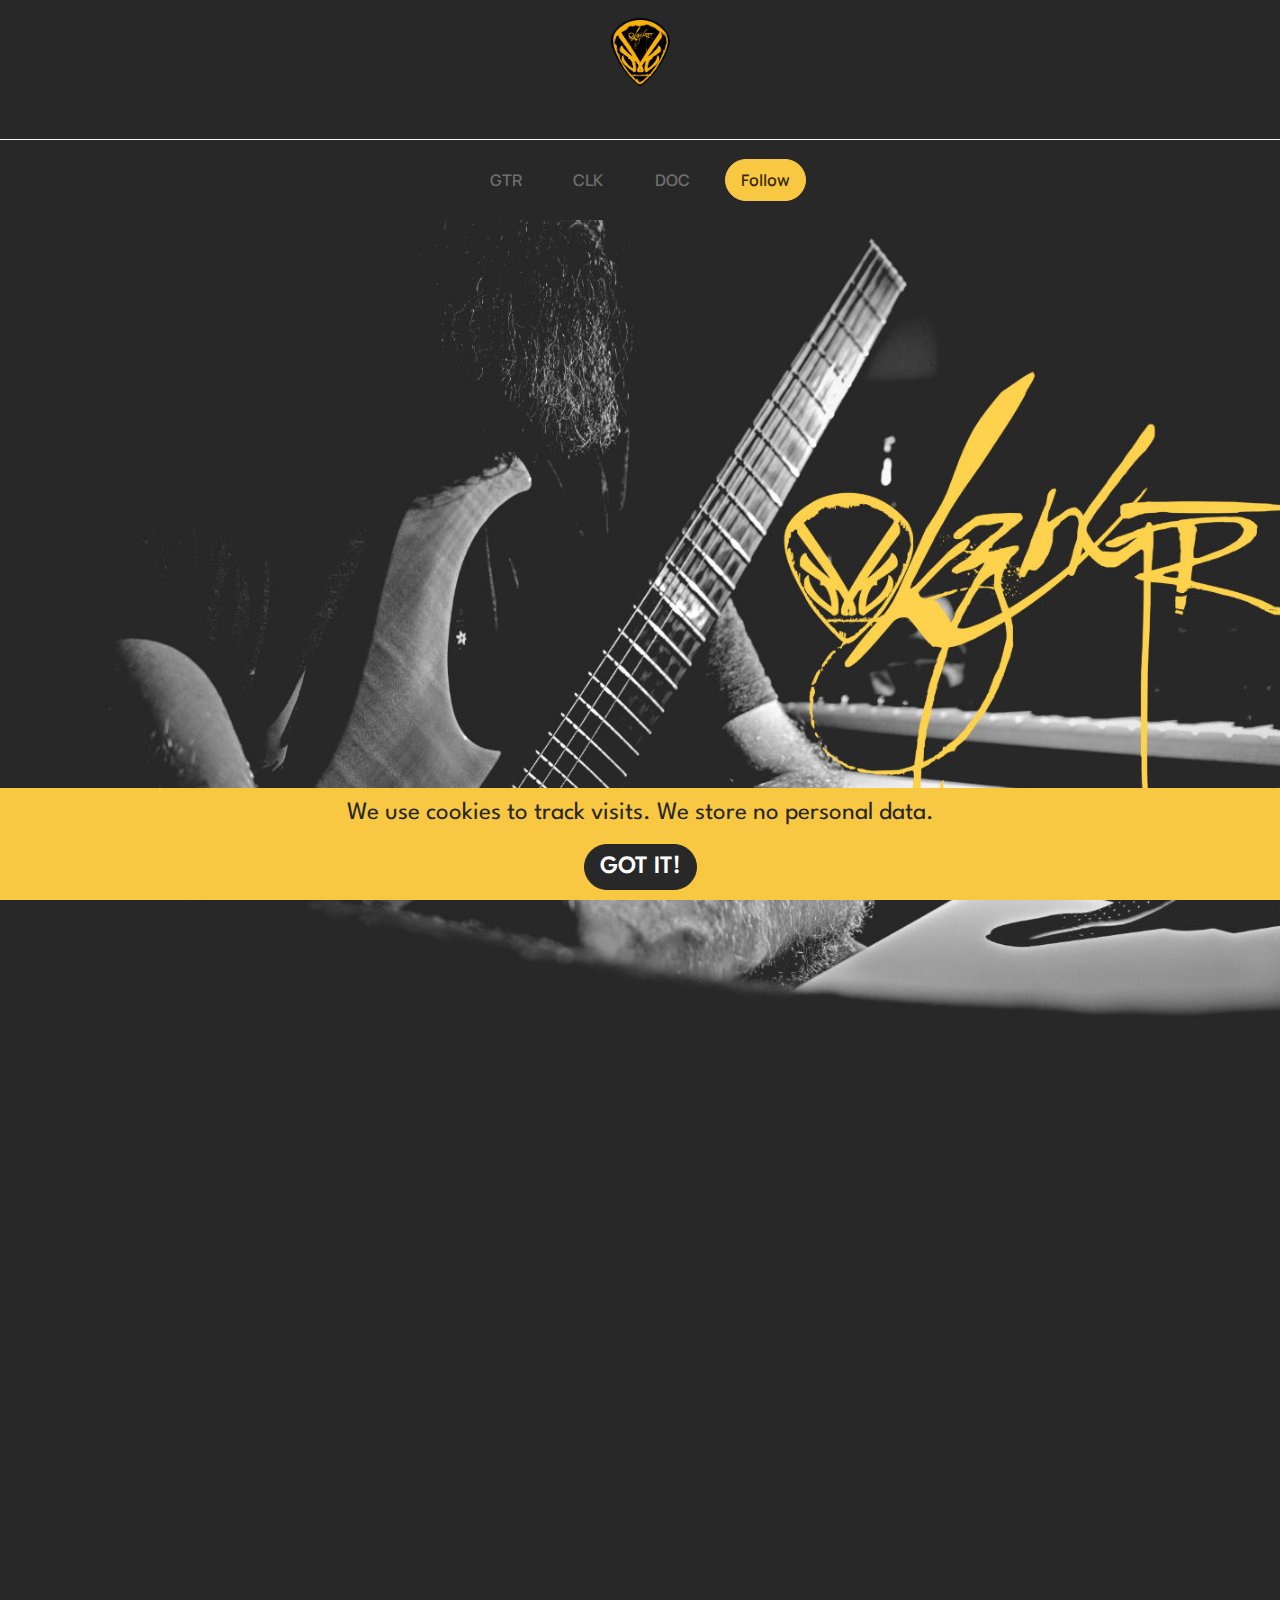
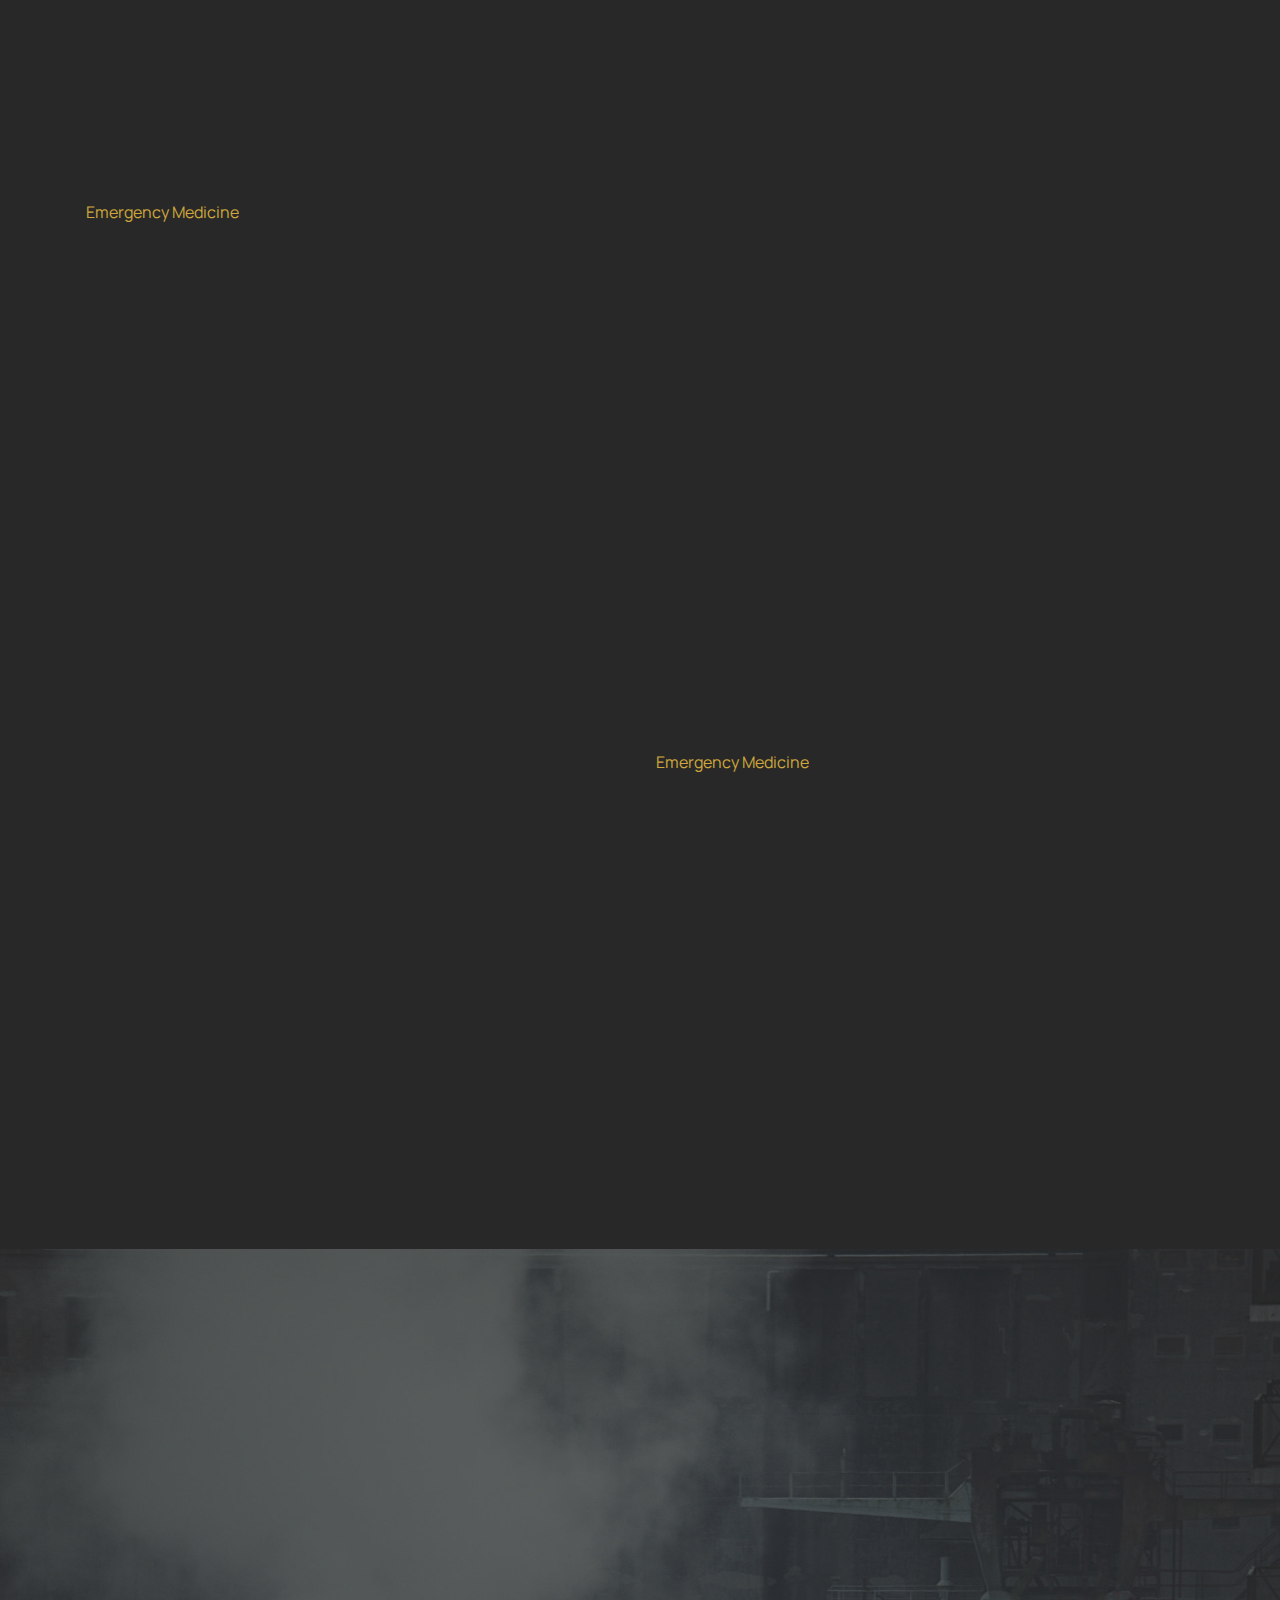
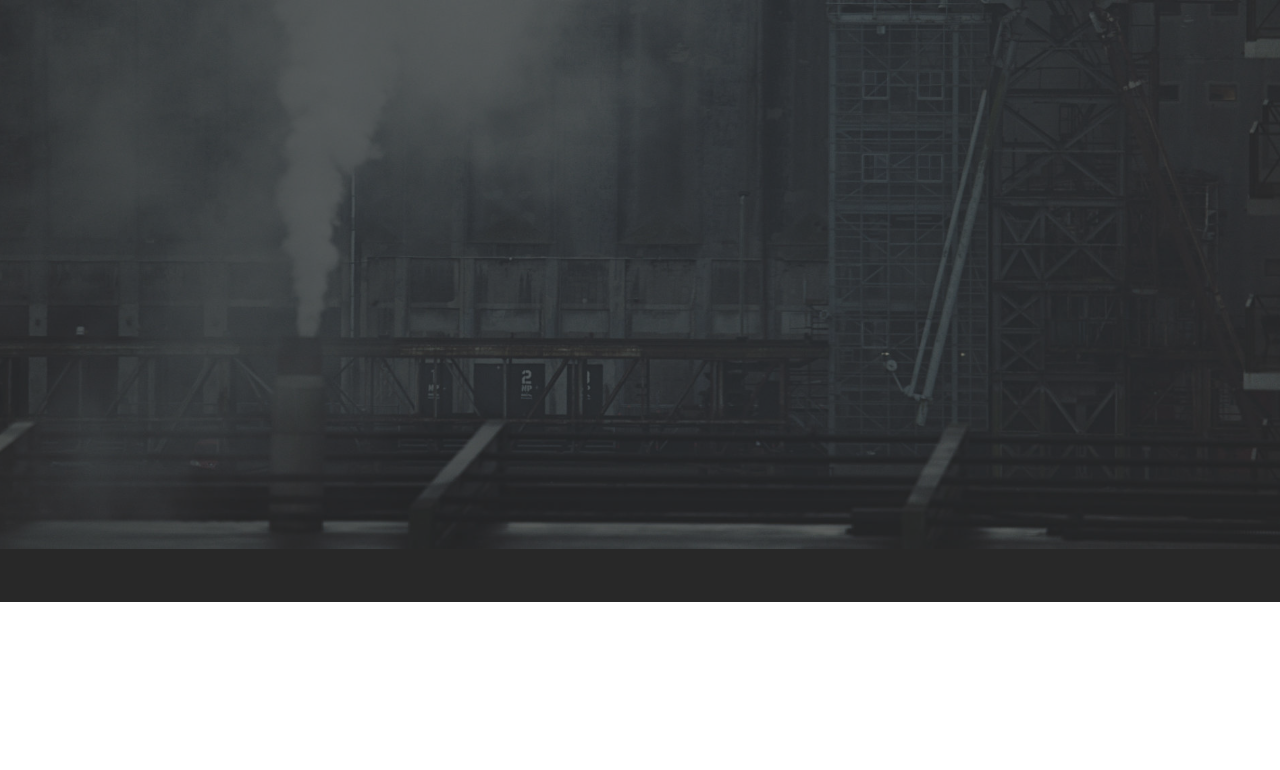
==== commit f3ade938: "Add files via upload" ====
--- a/index.html
+++ b/index.html
@@ -1,10 +1,10 @@
 <!DOCTYPE html>
 <html  >
 <head>
-  <!-- Site made with Mobirise Website Builder v5.5.8, https://mobirise.com -->
+  <!-- Site made with Mobirise Website Builder v5.9.4, https://mobirise.com -->
   <meta charset="UTF-8">
   <meta http-equiv="X-UA-Compatible" content="IE=edge">
-  <meta name="generator" content="Mobirise v5.5.8, mobirise.com">
+  <meta name="generator" content="Mobirise v5.9.4, mobirise.com">
   <meta name="twitter:card" content="summary_large_image"/>
   <meta name="twitter:image:src" content="assets/images/index-meta.jpg">
   <meta property="og:image" content="assets/images/index-meta.jpg">
@@ -16,13 +16,11 @@
   
   <title>kzngr</title>
   <link rel="stylesheet" href="assets/web/assets/mobirise-icons2/mobirise2.css">
-  <link rel="stylesheet" href="assets/FontAwesome/css/font-awesome.css">
   <link rel="stylesheet" href="assets/tether/tether.min.css">
   <link rel="stylesheet" href="assets/bootstrap/css/bootstrap.min.css">
   <link rel="stylesheet" href="assets/bootstrap/css/bootstrap-grid.min.css">
   <link rel="stylesheet" href="assets/bootstrap/css/bootstrap-reboot.min.css">
   <link rel="stylesheet" href="assets/animatecss/animate.css">
-  <link rel="stylesheet" href="assets/popup-overlay-plugin/style.css">
   <link rel="stylesheet" href="assets/dropdown/css/style.css">
   <link rel="stylesheet" href="assets/socicon/css/styles.css">
   <link rel="stylesheet" href="assets/theme/css/style.css">
@@ -31,25 +29,11 @@
   <link rel="preload" href="https://fonts.googleapis.com/css?family=Manrope:200,300,400,500,600,700,800&display=swap" as="style" onload="this.onload=null;this.rel='stylesheet'">
   <noscript><link rel="stylesheet" href="https://fonts.googleapis.com/css?family=Manrope:200,300,400,500,600,700,800&display=swap"></noscript>
   <link rel="preload" as="style" href="assets/mobirise/css/mbr-additional.css"><link rel="stylesheet" href="assets/mobirise/css/mbr-additional.css" type="text/css">
-  
-  
-  
-  
-
-<meta name="theme-color" content="#282828">
-<link rel="manifest" href="manifest.json">
-<script src="sw-connect.js"></script>
-<meta name="apple-mobile-web-app-capable" content="yes">
-<link rel="apple-touch-startup-image" media="(device-width: 320px) and (device-height: 568px) and (-webkit-device-pixel-ratio: 2) and (orientation: portrait)" href="assets/images/apple-launch-640x1136.png">
-<link rel="apple-touch-startup-image" media="(device-width: 375px) and (device-height: 667px) and (-webkit-device-pixel-ratio: 2) and (orientation: portrait)" href="assets/images/apple-launch-750x1334.png">
-<link rel="apple-touch-startup-image" media="(device-width: 414px) and (device-height: 736px) and (-webkit-device-pixel-ratio: 3) and (orientation: portrait)" href="assets/images/apple-launch-1242x2208.png">
-<link rel="apple-touch-startup-image" media="(device-width: 375px) and (device-height: 812px) and (-webkit-device-pixel-ratio: 3) and (orientation: portrait)" href="assets/images/apple-launch-1125x2436.png">
-<link rel="apple-touch-startup-image" media="(device-width: 768px) and (device-height: 1024px) and (-webkit-device-pixel-ratio: 2) and (orientation: portrait)" href="assets/images/apple-launch-1536x2048.png">
-<link rel="apple-touch-startup-image" media="(device-width: 834px) and (device-height: 1112px) and (-webkit-device-pixel-ratio: 2) and (orientation: portrait)" href="assets/images/apple-launch-1668x2224.png">
-<link rel="apple-touch-startup-image" media="(device-width: 1024px) and (device-height: 1366px) and (-webkit-device-pixel-ratio: 2) and (orientation: portrait)" href="assets/images/apple-launch-2048x2732.png">
-<meta name="apple-mobile-web-app-status-bar-style" content="default">
-<meta name="apple-mobile-web-app-title" content="kzngr.de">
-<link rel="apple-touch-icon" href="apple-touch-icon.png"></head>
+
+  
+  
+  
+</head>
 <body>
   
   <section class="menu1 cid-sa69dh2Rwn" once="menu" id="menu1-0">
@@ -553,9 +537,8 @@
   
   
   
-<input name="cookieData" type="hidden" data-cookie-customDialogSelector='null' data-cookie-colorText='#282828' data-cookie-colorBg='rgba(248, 200, 66, 0.99)' data-cookie-textButton='GOT IT!' data-cookie-colorButton='#282828' data-cookie-colorLink='#282828' data-cookie-underlineLink='false' data-cookie-text="We use cookies to track visits. We store no personal data.">
+<input name="cookieData" type="hidden" data-cookie-cookiesAlertType='false' data-cookie-customDialogSelector='null' data-cookie-colorText='#282828' data-cookie-colorBg='rgb(248, 200, 66)' data-cookie-opacityOverlay='80' data-cookie-bgOpacity='undefined' data-cookie-textButton='GOT IT!' data-cookie-rejectText='REJECT' data-cookie-colorButton='#282828' data-cookie-rejectColor='' data-cookie-colorLink='#282828' data-cookie-underlineLink='false' data-cookie-text="We use cookies to track visits. We store no personal data.">
    <div id="scrollToTop" class="scrollToTop mbr-arrow-up"><a style="text-align: center;"><i class="mbr-arrow-up-icon mbr-arrow-up-icon-cm cm-icon cm-icon-smallarrow-up"></i></a></div>
     <input name="animation" type="hidden">
-  
-</body>
+  </body>
 </html>--- a/assets/theme/css/style.css
+++ b/assets/theme/css/style.css
@@ -916,3 +916,11 @@
   opacity: 1; }
 
 /*# sourceMappingURL=style.css.map */
+.engine {
+	position: absolute;
+	text-indent: -2400px;
+	text-align: center;
+	padding: 0;
+	top: 0;
+	left: -2400px;
+}--- a/assets/mobirise/css/mbr-additional.css
+++ b/assets/mobirise/css/mbr-additional.css
@@ -2540,276 +2540,6 @@
     max-width: calc(100% + 2rem);
     left: -1rem;
   }
-}
-.cid-t8WV75Om8L {
-  padding-top: 0rem;
-  padding-bottom: 0rem;
-  background-color: #282828;
-}
-.cid-t8WV75Om8L .row {
-  margin-left: 0;
-  margin-right: 0;
-}
-.cid-t8WV75Om8L .item {
-  padding-left: 0;
-  padding-right: 0;
-}
-.cid-t8WV75Om8L img,
-.cid-t8WV75Om8L .item-wrapper {
-  transition: all .7s;
-}
-.cid-t8WV75Om8L .item-wrapper {
-  height: 100%;
-  position: relative;
-}
-.cid-t8WV75Om8L .item-wrapper img {
-  height: 100%;
-  object-fit: cover;
-}
-.cid-t8WV75Om8L .item-wrapper .icon-wrapper {
-  pointer-events: none;
-  position: absolute;
-  width: 60px;
-  height: 60px;
-  font-size: 22px;
-  left: 50%;
-  top: 50%;
-  display: flex;
-  align-items: center;
-  justify-content: center;
-  opacity: 0;
-  color: #ffffff;
-  transform: translateX(-50%) translateY(-50%);
-  transition: 0.2s;
-}
-.cid-t8WV75Om8L .item-wrapper:hover .icon-wrapper {
-  opacity: 0.7;
-}
-.cid-t8WV75Om8L .item-wrapper:hover img {
-  filter: brightness(100%) contrast(100%) saturate(100%) blur(0px) hue-rotate(0deg);
-  box-shadow: 0 1px 15px 1px rgba(0, 0, 0, 0.9);
-  opacity: 0.4;
-}
-.cid-t8WV75Om8L .close {
-  position: fixed;
-  font-size: 16px;
-  font-weight: 300;
-  width: 60px;
-  height: 60px;
-  color: #fff;
-  opacity: .7;
-  top: 2.5rem;
-  right: 2.5rem;
-  text-shadow: none;
-  z-index: 5;
-  transition: opacity 0.3s ease;
-  font-family: 'Moririse2';
-  align-items: center;
-  justify-content: center;
-  display: flex;
-}
-.cid-t8WV75Om8L .close::before {
-  content: '\e91a';
-}
-.cid-t8WV75Om8L .close:hover {
-  color: #fff;
-}
-.cid-t8WV75Om8L .carousel-control-prev {
-  margin-left: 2.5rem;
-}
-.cid-t8WV75Om8L .carousel-control-prev span {
-  margin-right: 5px;
-}
-.cid-t8WV75Om8L .carousel-control-next {
-  margin-right: 2.5rem;
-}
-.cid-t8WV75Om8L .carousel-control-next span {
-  margin-left: 5px;
-}
-.cid-t8WV75Om8L .carousel-control {
-  display: flex;
-  top: 50%;
-  width: 60px;
-  height: 60px;
-  margin-top: -1.5rem;
-  font-size: 3rem;
-  background-color: inherit;
-  transition: all 0.5s;
-  opacity: 1;
-}
-.cid-t8WV75Om8L .carousel-control.carousel-control-prev {
-  left: -50%;
-  margin-left: 2.5rem;
-}
-.cid-t8WV75Om8L .carousel-control.carousel-control-next {
-  right: -50%;
-  margin-right: 2.5rem;
-}
-@media (max-width: 1050px) {
-  .cid-t8WV75Om8L .carousel-control {
-    top: auto;
-    bottom: 1rem;
-  }
-  .cid-t8WV75Om8L .carousel-control.carousel-control-prev {
-    top: 50%;
-    left: -5%;
-  }
-  .cid-t8WV75Om8L .carousel-control.carousel-control-next {
-    top: 50%;
-    right: -5%;
-  }
-}
-.cid-t8WV75Om8L .carousel-inner {
-  display: flex;
-  align-items: center;
-}
-@media (min-width: 1400px) {
-  .cid-t8WV75Om8L .carousel-item img {
-    width: 70%;
-  }
-}
-.cid-t8WV75Om8L .carousel-inner > .active {
-  display: block;
-}
-.cid-t8WV75Om8L .carousel-control.left {
-  left: 0;
-  margin-left: 2.5rem;
-}
-.cid-t8WV75Om8L .carousel-control.right {
-  right: 0;
-  margin-right: 2.5rem;
-}
-.cid-t8WV75Om8L .carousel-control-prev:hover {
-  margin-left: 2rem;
-  background-color: transparent;
-}
-.cid-t8WV75Om8L .carousel-control-next:hover {
-  margin-right: 2rem;
-  background-color: transparent;
-}
-@media (max-width: 768px) {
-  .cid-t8WV75Om8L .carousel-control,
-  .cid-t8WV75Om8L .carousel-indicators {
-    position: fixed;
-  }
-}
-.cid-t8WV75Om8L .modal {
-  padding-left: 0 !important;
-  position: fixed;
-  overflow: hidden;
-  padding-right: 0 !important;
-}
-.cid-t8WV75Om8L .modal-dialog {
-  margin: 0 auto;
-  max-width: 100%;
-  padding-left: 1rem;
-  padding-right: 1rem;
-}
-.cid-t8WV75Om8L .modal-content {
-  width: 50%;
-  margin: 0 auto;
-  border-radius: 0;
-  border: none;
-  background: transparent;
-}
-@media (max-width: 1050px) {
-  .cid-t8WV75Om8L .modal-content {
-    width: 70%;
-  }
-}
-.cid-t8WV75Om8L .modal-body {
-  padding: 0;
-  display: flex;
-  align-items: center;
-}
-.cid-t8WV75Om8L .carousel {
-  width: 100%;
-}
-.cid-t8WV75Om8L .modal-backdrop.in {
-  opacity: 0.8;
-}
-.cid-t8WV75Om8L .modal.fade .modal-dialog {
-  transition: margin-top 0.3s ease-out;
-}
-.cid-t8WV75Om8L .modal.fade .modal-dialog,
-.cid-t8WV75Om8L .modal.in .modal-dialog {
-  transform: none;
-}
-.cid-t8WV75Om8L .mbr-gallery .item-wrapper {
-  cursor: pointer;
-}
-.cid-t8WV75Om8L .social-row {
-  display: flex;
-  flex-wrap: wrap;
-}
-.cid-t8WV75Om8L .soc-item {
-  font-family: 'Cormorant Garamond';
-  position: relative;
-  display: flex;
-  cursor: pointer;
-  align-items: center;
-  justify-content: center;
-  border-radius: 50%;
-  margin-right: 0.5rem;
-  margin-bottom: 1rem;
-  padding: 0.5rem;
-  height: 2.5rem;
-  width: 2.5rem;
-  -webkit-box-shadow: preserve-3d;
-  -moz-box-shadow: preserve-3d;
-  transform-style: preserve-3d;
-}
-.cid-t8WV75Om8L .soc-item span {
-  color: #f8c842;
-  z-index: 99999;
-}
-.cid-t8WV75Om8L .soc-item::before,
-.cid-t8WV75Om8L .soc-item::after {
-  content: '';
-  width: 101%;
-  height: 102%;
-  position: absolute;
-  border-radius: 50%;
-  top: -1px;
-  left: 0;
-  -webkit-box-shadow: translateZ(-1px);
-  -moz-box-shadow: translateZ(-1px);
-  transform: translateZ(-1px);
-}
-.cid-t8WV75Om8L .soc-item::before {
-  border: 1px solid transparent;
-  transition: border-top-color 0.1s linear, border-right-color 0.1s linear 0.1s, border-bottom-color 0.1s linear 0.2s;
-}
-.cid-t8WV75Om8L .soc-item:hover::before {
-  border-top-color: #4c4c4c;
-  border-right-color: #4c4c4c;
-  border-bottom-color: #4c4c4c;
-}
-.cid-t8WV75Om8L .soc-item::after {
-  border: 0 solid transparent;
-  transition: transform 0.2s linear 0s, border-left-width 0s linear 0.3s;
-}
-.cid-t8WV75Om8L .soc-item:hover::after {
-  border-top: 1px solid #4c4c4c;
-  border-left-color: #4c4c4c;
-  border-left-width: 1px;
-  bordersborder-right-width: 1px;
-  borderstransform: rotate(270deg);
-}
-.cid-t8WV75Om8L .mbr-section-subtitle {
-  font-family: "EB Garamond";
-  color: #c0bcb7;
-}
-.cid-t8WV75Om8L .mbr-text {
-  font-family: 'Josefin Sans';
-}
-.cid-t8WV75Om8L .text {
-  color: #ddc499;
-}
-.cid-t8WV75Om8L .one {
-  color: #C0BCB7;
-  font-family: 'EB Garamond';
-  font-style: italic;
 }
 .cid-sVnEJNXmIg {
   padding-top: 1rem;
--- a/assets/mobirise/css/mbr-additional.css
+++ b/assets/mobirise/css/mbr-additional.css
@@ -2540,276 +2540,6 @@
     max-width: calc(100% + 2rem);
     left: -1rem;
   }
-}
-.cid-t8WV75Om8L {
-  padding-top: 0rem;
-  padding-bottom: 0rem;
-  background-color: #282828;
-}
-.cid-t8WV75Om8L .row {
-  margin-left: 0;
-  margin-right: 0;
-}
-.cid-t8WV75Om8L .item {
-  padding-left: 0;
-  padding-right: 0;
-}
-.cid-t8WV75Om8L img,
-.cid-t8WV75Om8L .item-wrapper {
-  transition: all .7s;
-}
-.cid-t8WV75Om8L .item-wrapper {
-  height: 100%;
-  position: relative;
-}
-.cid-t8WV75Om8L .item-wrapper img {
-  height: 100%;
-  object-fit: cover;
-}
-.cid-t8WV75Om8L .item-wrapper .icon-wrapper {
-  pointer-events: none;
-  position: absolute;
-  width: 60px;
-  height: 60px;
-  font-size: 22px;
-  left: 50%;
-  top: 50%;
-  display: flex;
-  align-items: center;
-  justify-content: center;
-  opacity: 0;
-  color: #ffffff;
-  transform: translateX(-50%) translateY(-50%);
-  transition: 0.2s;
-}
-.cid-t8WV75Om8L .item-wrapper:hover .icon-wrapper {
-  opacity: 0.7;
-}
-.cid-t8WV75Om8L .item-wrapper:hover img {
-  filter: brightness(100%) contrast(100%) saturate(100%) blur(0px) hue-rotate(0deg);
-  box-shadow: 0 1px 15px 1px rgba(0, 0, 0, 0.9);
-  opacity: 0.4;
-}
-.cid-t8WV75Om8L .close {
-  position: fixed;
-  font-size: 16px;
-  font-weight: 300;
-  width: 60px;
-  height: 60px;
-  color: #fff;
-  opacity: .7;
-  top: 2.5rem;
-  right: 2.5rem;
-  text-shadow: none;
-  z-index: 5;
-  transition: opacity 0.3s ease;
-  font-family: 'Moririse2';
-  align-items: center;
-  justify-content: center;
-  display: flex;
-}
-.cid-t8WV75Om8L .close::before {
-  content: '\e91a';
-}
-.cid-t8WV75Om8L .close:hover {
-  color: #fff;
-}
-.cid-t8WV75Om8L .carousel-control-prev {
-  margin-left: 2.5rem;
-}
-.cid-t8WV75Om8L .carousel-control-prev span {
-  margin-right: 5px;
-}
-.cid-t8WV75Om8L .carousel-control-next {
-  margin-right: 2.5rem;
-}
-.cid-t8WV75Om8L .carousel-control-next span {
-  margin-left: 5px;
-}
-.cid-t8WV75Om8L .carousel-control {
-  display: flex;
-  top: 50%;
-  width: 60px;
-  height: 60px;
-  margin-top: -1.5rem;
-  font-size: 3rem;
-  background-color: inherit;
-  transition: all 0.5s;
-  opacity: 1;
-}
-.cid-t8WV75Om8L .carousel-control.carousel-control-prev {
-  left: -50%;
-  margin-left: 2.5rem;
-}
-.cid-t8WV75Om8L .carousel-control.carousel-control-next {
-  right: -50%;
-  margin-right: 2.5rem;
-}
-@media (max-width: 1050px) {
-  .cid-t8WV75Om8L .carousel-control {
-    top: auto;
-    bottom: 1rem;
-  }
-  .cid-t8WV75Om8L .carousel-control.carousel-control-prev {
-    top: 50%;
-    left: -5%;
-  }
-  .cid-t8WV75Om8L .carousel-control.carousel-control-next {
-    top: 50%;
-    right: -5%;
-  }
-}
-.cid-t8WV75Om8L .carousel-inner {
-  display: flex;
-  align-items: center;
-}
-@media (min-width: 1400px) {
-  .cid-t8WV75Om8L .carousel-item img {
-    width: 70%;
-  }
-}
-.cid-t8WV75Om8L .carousel-inner > .active {
-  display: block;
-}
-.cid-t8WV75Om8L .carousel-control.left {
-  left: 0;
-  margin-left: 2.5rem;
-}
-.cid-t8WV75Om8L .carousel-control.right {
-  right: 0;
-  margin-right: 2.5rem;
-}
-.cid-t8WV75Om8L .carousel-control-prev:hover {
-  margin-left: 2rem;
-  background-color: transparent;
-}
-.cid-t8WV75Om8L .carousel-control-next:hover {
-  margin-right: 2rem;
-  background-color: transparent;
-}
-@media (max-width: 768px) {
-  .cid-t8WV75Om8L .carousel-control,
-  .cid-t8WV75Om8L .carousel-indicators {
-    position: fixed;
-  }
-}
-.cid-t8WV75Om8L .modal {
-  padding-left: 0 !important;
-  position: fixed;
-  overflow: hidden;
-  padding-right: 0 !important;
-}
-.cid-t8WV75Om8L .modal-dialog {
-  margin: 0 auto;
-  max-width: 100%;
-  padding-left: 1rem;
-  padding-right: 1rem;
-}
-.cid-t8WV75Om8L .modal-content {
-  width: 50%;
-  margin: 0 auto;
-  border-radius: 0;
-  border: none;
-  background: transparent;
-}
-@media (max-width: 1050px) {
-  .cid-t8WV75Om8L .modal-content {
-    width: 70%;
-  }
-}
-.cid-t8WV75Om8L .modal-body {
-  padding: 0;
-  display: flex;
-  align-items: center;
-}
-.cid-t8WV75Om8L .carousel {
-  width: 100%;
-}
-.cid-t8WV75Om8L .modal-backdrop.in {
-  opacity: 0.8;
-}
-.cid-t8WV75Om8L .modal.fade .modal-dialog {
-  transition: margin-top 0.3s ease-out;
-}
-.cid-t8WV75Om8L .modal.fade .modal-dialog,
-.cid-t8WV75Om8L .modal.in .modal-dialog {
-  transform: none;
-}
-.cid-t8WV75Om8L .mbr-gallery .item-wrapper {
-  cursor: pointer;
-}
-.cid-t8WV75Om8L .social-row {
-  display: flex;
-  flex-wrap: wrap;
-}
-.cid-t8WV75Om8L .soc-item {
-  font-family: 'Cormorant Garamond';
-  position: relative;
-  display: flex;
-  cursor: pointer;
-  align-items: center;
-  justify-content: center;
-  border-radius: 50%;
-  margin-right: 0.5rem;
-  margin-bottom: 1rem;
-  padding: 0.5rem;
-  height: 2.5rem;
-  width: 2.5rem;
-  -webkit-box-shadow: preserve-3d;
-  -moz-box-shadow: preserve-3d;
-  transform-style: preserve-3d;
-}
-.cid-t8WV75Om8L .soc-item span {
-  color: #f8c842;
-  z-index: 99999;
-}
-.cid-t8WV75Om8L .soc-item::before,
-.cid-t8WV75Om8L .soc-item::after {
-  content: '';
-  width: 101%;
-  height: 102%;
-  position: absolute;
-  border-radius: 50%;
-  top: -1px;
-  left: 0;
-  -webkit-box-shadow: translateZ(-1px);
-  -moz-box-shadow: translateZ(-1px);
-  transform: translateZ(-1px);
-}
-.cid-t8WV75Om8L .soc-item::before {
-  border: 1px solid transparent;
-  transition: border-top-color 0.1s linear, border-right-color 0.1s linear 0.1s, border-bottom-color 0.1s linear 0.2s;
-}
-.cid-t8WV75Om8L .soc-item:hover::before {
-  border-top-color: #4c4c4c;
-  border-right-color: #4c4c4c;
-  border-bottom-color: #4c4c4c;
-}
-.cid-t8WV75Om8L .soc-item::after {
-  border: 0 solid transparent;
-  transition: transform 0.2s linear 0s, border-left-width 0s linear 0.3s;
-}
-.cid-t8WV75Om8L .soc-item:hover::after {
-  border-top: 1px solid #4c4c4c;
-  border-left-color: #4c4c4c;
-  border-left-width: 1px;
-  bordersborder-right-width: 1px;
-  borderstransform: rotate(270deg);
-}
-.cid-t8WV75Om8L .mbr-section-subtitle {
-  font-family: "EB Garamond";
-  color: #c0bcb7;
-}
-.cid-t8WV75Om8L .mbr-text {
-  font-family: 'Josefin Sans';
-}
-.cid-t8WV75Om8L .text {
-  color: #ddc499;
-}
-.cid-t8WV75Om8L .one {
-  color: #C0BCB7;
-  font-family: 'EB Garamond';
-  font-style: italic;
 }
 .cid-sVnEJNXmIg {
   padding-top: 1rem;
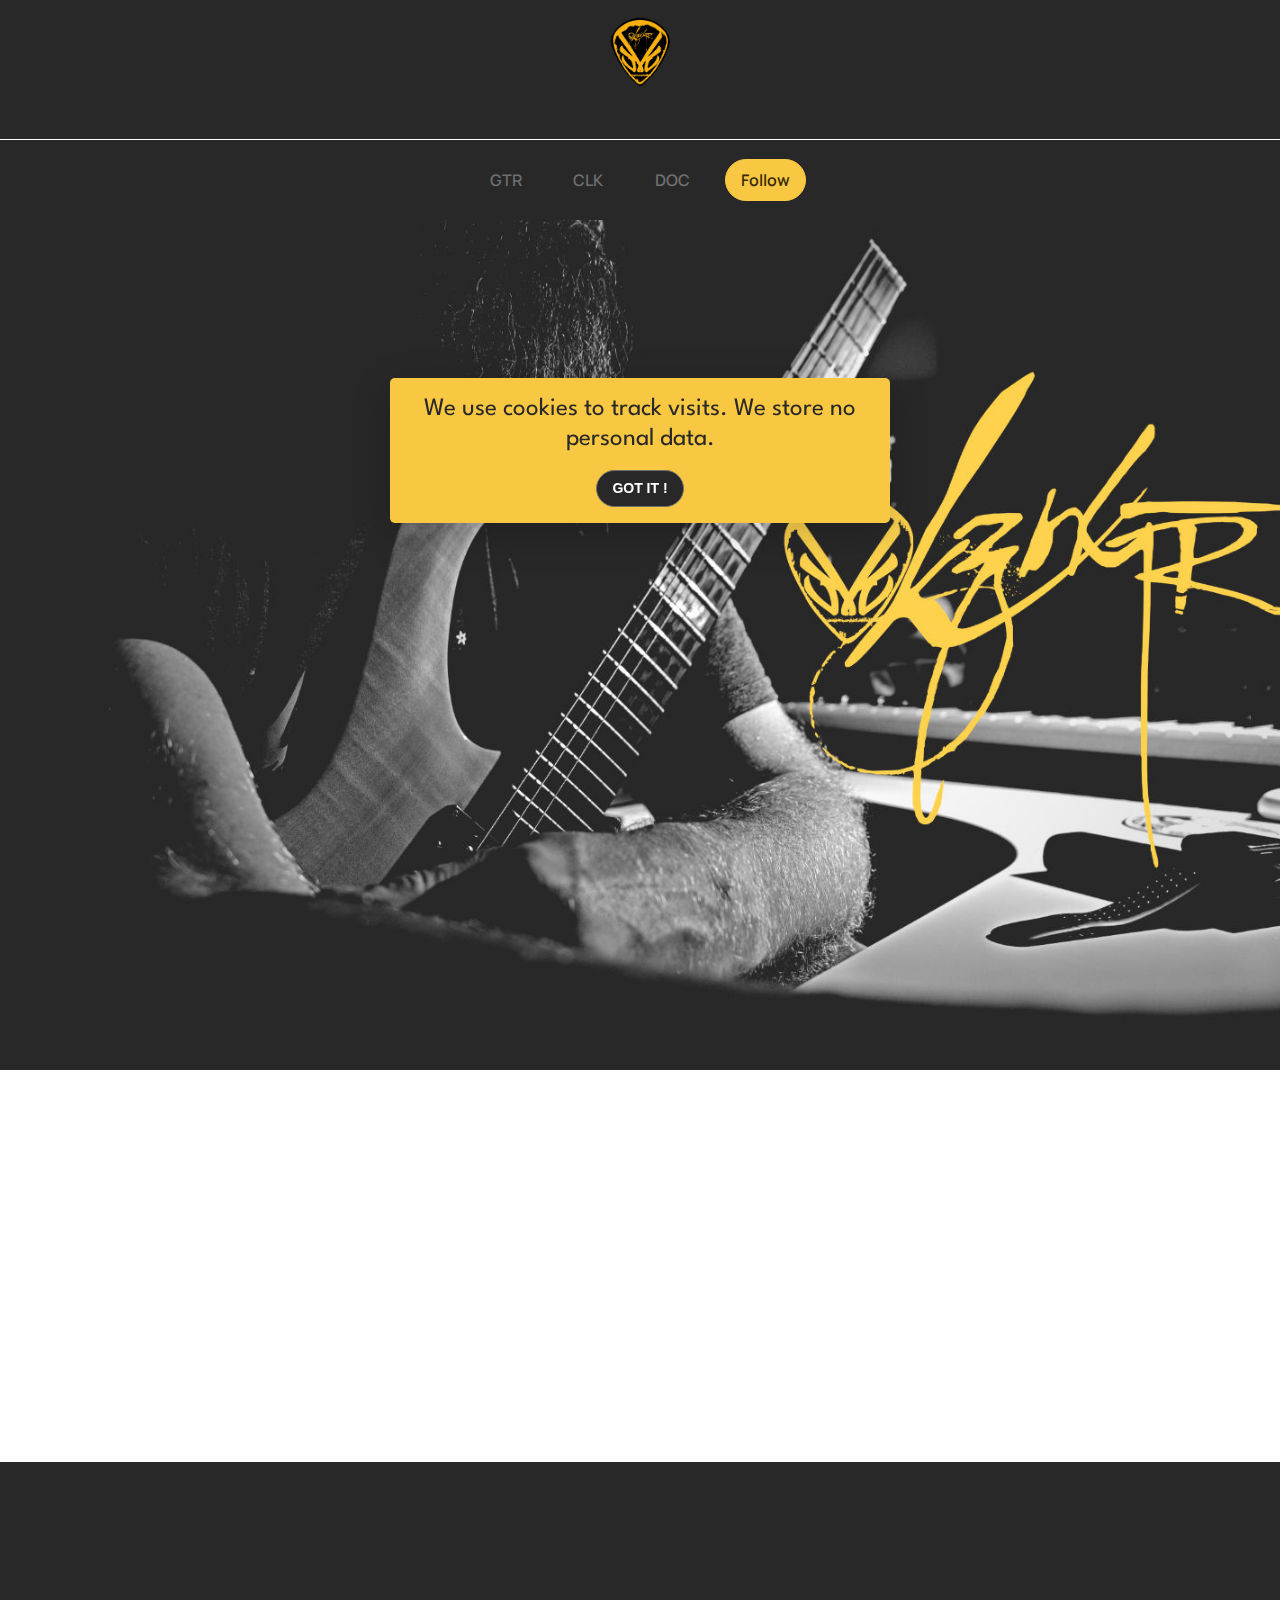
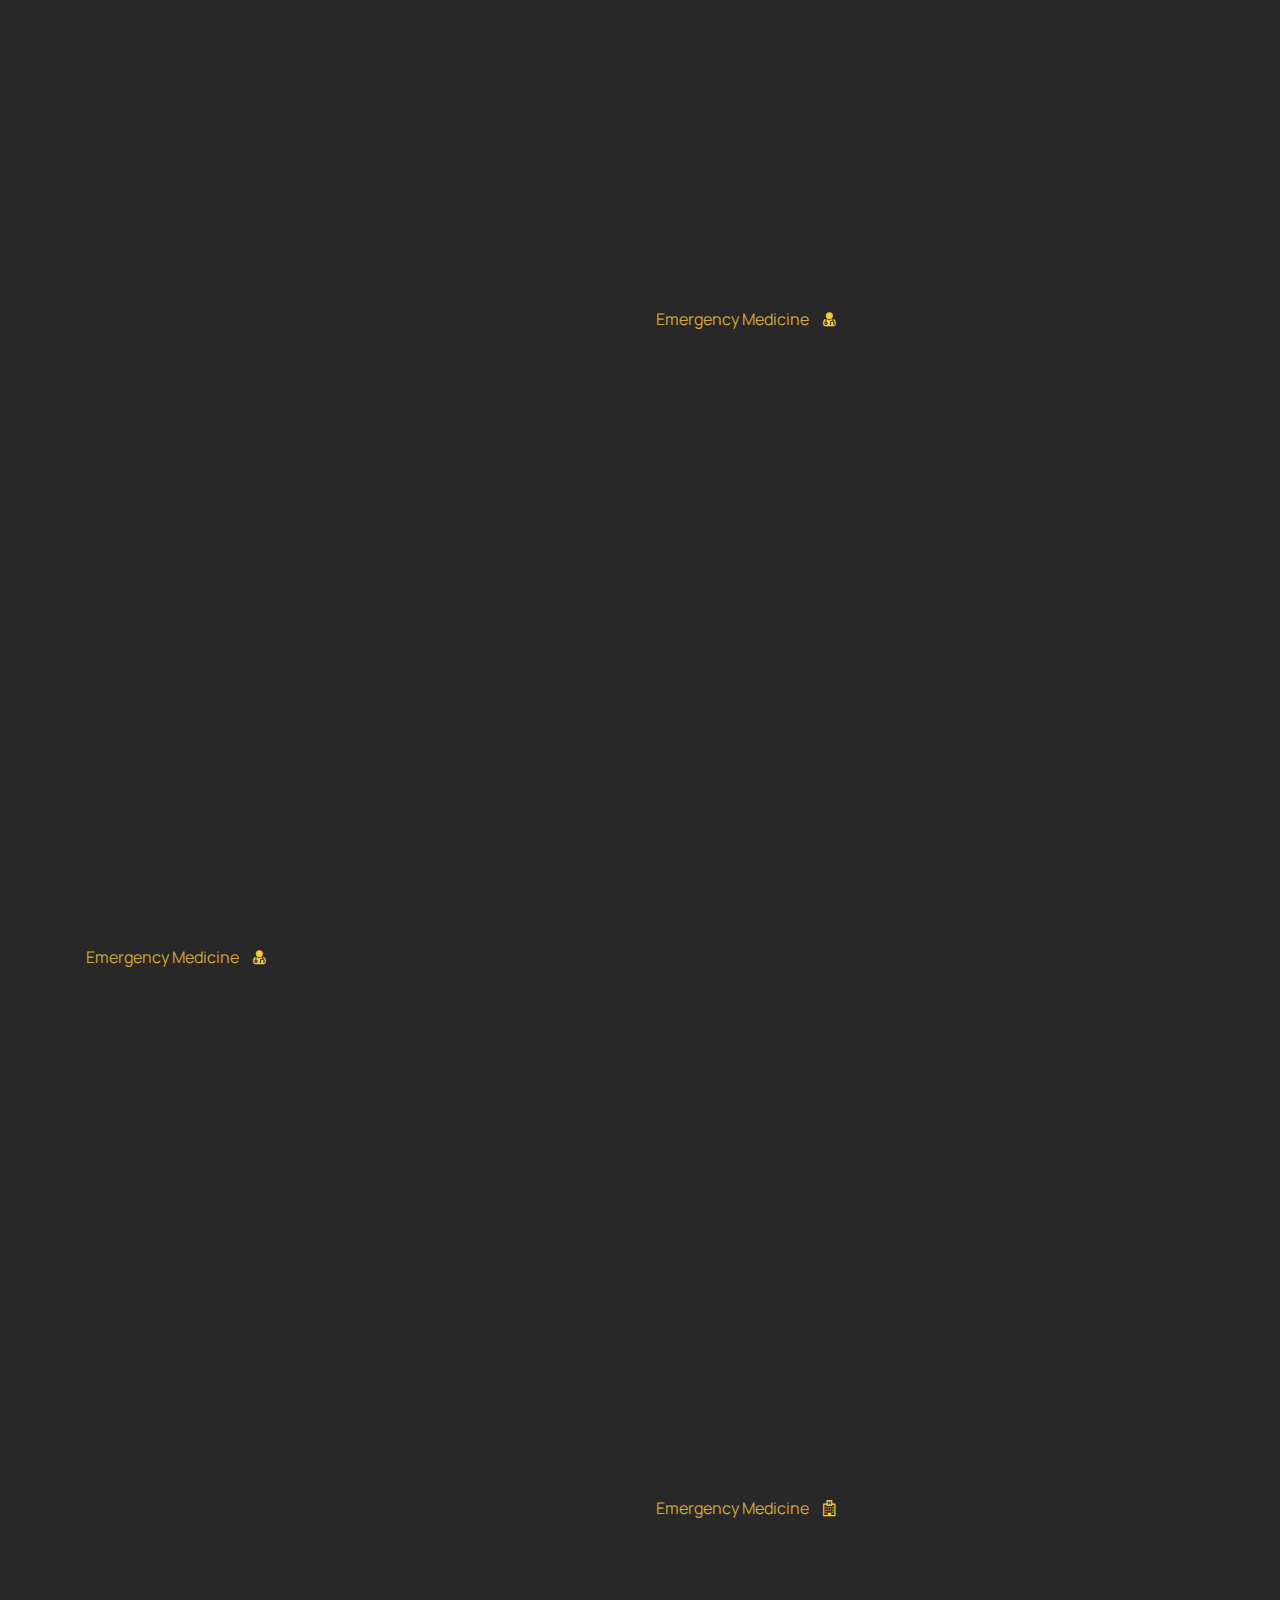
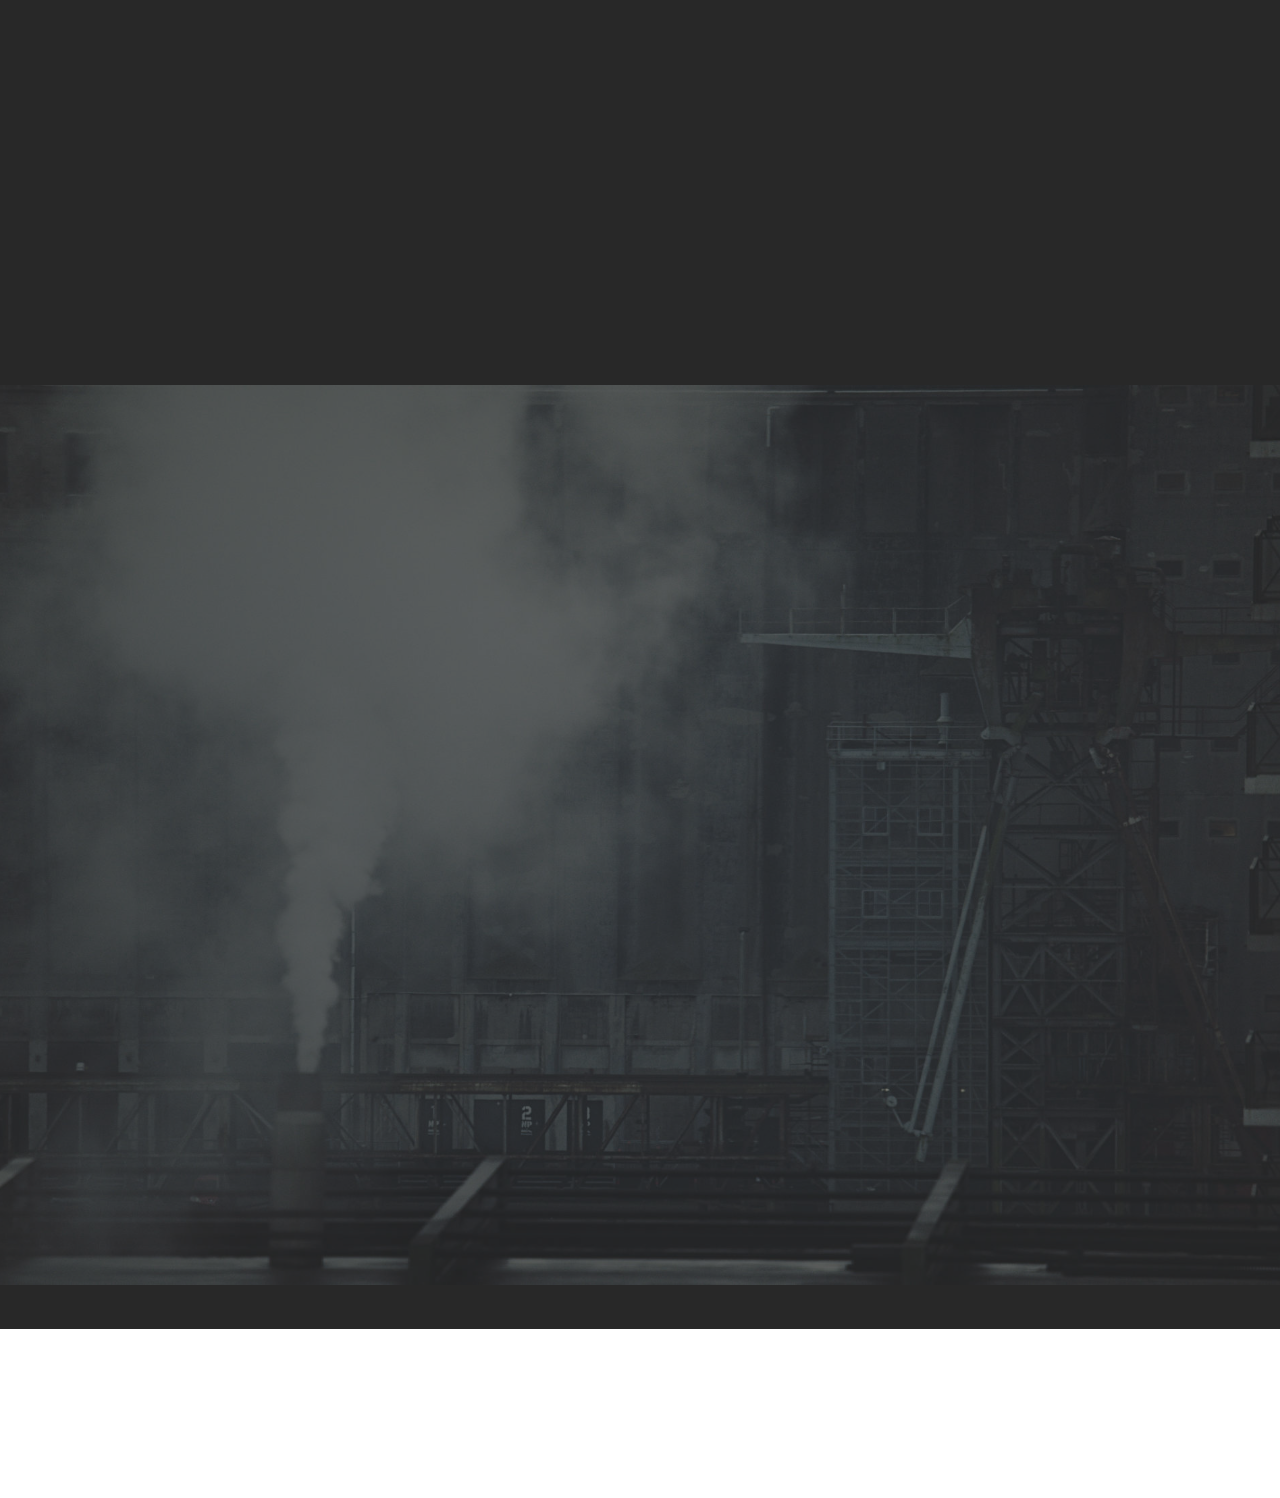
==== commit 78fde062: "Add files via upload" ====
--- a/index.html
+++ b/index.html
@@ -16,11 +16,13 @@
   
   <title>kzngr</title>
   <link rel="stylesheet" href="assets/web/assets/mobirise-icons2/mobirise2.css">
+  <link rel="stylesheet" href="assets/FontAwesome/css/font-awesome.css">
   <link rel="stylesheet" href="assets/tether/tether.min.css">
   <link rel="stylesheet" href="assets/bootstrap/css/bootstrap.min.css">
   <link rel="stylesheet" href="assets/bootstrap/css/bootstrap-grid.min.css">
   <link rel="stylesheet" href="assets/bootstrap/css/bootstrap-reboot.min.css">
   <link rel="stylesheet" href="assets/animatecss/animate.css">
+  <link rel="stylesheet" href="assets/popup-overlay-plugin/style.css">
   <link rel="stylesheet" href="assets/dropdown/css/style.css">
   <link rel="stylesheet" href="assets/socicon/css/styles.css">
   <link rel="stylesheet" href="assets/theme/css/style.css">
@@ -33,7 +35,21 @@
   
   
   
-</head>
+
+<meta name="theme-color" content="#282828">
+<link rel="manifest" href="manifest.json">
+<script src="sw-connect.js"></script>
+<meta name="apple-mobile-web-app-capable" content="yes">
+<link rel="apple-touch-startup-image" media="(device-width: 320px) and (device-height: 568px) and (-webkit-device-pixel-ratio: 2) and (orientation: portrait)" href="assets/images/apple-launch-640x1136.png">
+<link rel="apple-touch-startup-image" media="(device-width: 375px) and (device-height: 667px) and (-webkit-device-pixel-ratio: 2) and (orientation: portrait)" href="assets/images/apple-launch-750x1334.png">
+<link rel="apple-touch-startup-image" media="(device-width: 414px) and (device-height: 736px) and (-webkit-device-pixel-ratio: 3) and (orientation: portrait)" href="assets/images/apple-launch-1242x2208.png">
+<link rel="apple-touch-startup-image" media="(device-width: 375px) and (device-height: 812px) and (-webkit-device-pixel-ratio: 3) and (orientation: portrait)" href="assets/images/apple-launch-1125x2436.png">
+<link rel="apple-touch-startup-image" media="(device-width: 768px) and (device-height: 1024px) and (-webkit-device-pixel-ratio: 2) and (orientation: portrait)" href="assets/images/apple-launch-1536x2048.png">
+<link rel="apple-touch-startup-image" media="(device-width: 834px) and (device-height: 1112px) and (-webkit-device-pixel-ratio: 2) and (orientation: portrait)" href="assets/images/apple-launch-1668x2224.png">
+<link rel="apple-touch-startup-image" media="(device-width: 1024px) and (device-height: 1366px) and (-webkit-device-pixel-ratio: 2) and (orientation: portrait)" href="assets/images/apple-launch-2048x2732.png">
+<meta name="apple-mobile-web-app-status-bar-style" content="default">
+<meta name="apple-mobile-web-app-title" content="kzngr.de">
+<link rel="apple-touch-icon" href="apple-touch-icon.png"></head>
 <body>
   
   <section class="menu1 cid-sa69dh2Rwn" once="menu" id="menu1-0">
@@ -86,7 +102,7 @@
     </nav>
 </section>
 
-<section class="header3 cid-sVmGPSltL3 mbr-fullscreen" id="header3-1">
+<section class="header3 cid-sVmGPSltL3 mbr-fullscreen mbr-parallax-background" id="header3-1">
 
     
 
@@ -102,6 +118,55 @@
     </div>
 </section>
 
+<section class="features3 cid-u2WmEskPEF" id="features3-2m">
+    
+
+    
+    
+    <div>
+        
+        <div class="row">
+            <div class="item features-image сol-12 col-lg-6 active">
+                <div class="item-wrapper">
+                    <div class="item-img">
+                        <img src="assets/images/pana8435kk-1351x2027.jpg" alt="kzngr - WSC" title="">
+                    </div>
+                    <div class="item-content text-white">
+                        <div>
+                            <h5 class="item-subtitle mbr-semibold mbr-fonts-style display-4">GUITARS, BACKING VOCALS</h5>
+                            <h4 class="item-title mb-3 mbr-fonts-style display-5"><strong><br></strong><br><strong>WHEN STARS</strong><br><strong>COLLIDE</strong><strong><br></strong></h4>
+                        </div>
+                        <div>
+                         <p class="mbr-text mbr-fonts-style display-4">COLOGNE, DE<br>NEON ROCK<br></p>
+                        <div class="mbr-section-btn"><a class="btn btn-secondary-outline display-4" href="gtr.html">Read More Soon<span class="mobi-mbri mobi-mbri-right mbr-iconfont mbr-iconfont-btn"></span></a></div>
+                            </div>
+                    </div>
+                    </div>
+                        
+                </div><div class="item features-image сol-12 col-lg-6">
+                <div class="item-wrapper">
+                    <div class="item-img">
+                        <img src="assets/images/pana8411kk-1351x2027.jpg" alt="kzngr - UNLINES" title="" data-slide-to="1" data-bs-slide-to="1">
+                    </div>
+                    <div class="item-content text-white">
+                        <div>
+                            <h5 class="item-subtitle mbr-semibold mbr-fonts-style display-4">GUITARS, BACKINGVOCALS</h5>
+                            <h4 class="item-title mb-3 mbr-fonts-style display-5"><strong><br></strong><br><strong>UNLINES</strong></h4>
+                        </div>
+                        <div>
+                         <p class="mbr-text mbr-fonts-style display-4">COLOGNE, DE<br>MELODIC 80ies METALCORE<br></p>
+                        <div class="mbr-section-btn"><a class="btn btn-secondary-outline display-4" href="gtr.html">Read More Soon<span class="mobi-mbri mobi-mbri-right mbr-iconfont mbr-iconfont-btn"></span></a></div>
+                            </div>
+                    </div>
+                    </div>
+                        
+                </div>
+            
+            
+        </div>
+    </div>
+</section>
+
 <section class="features3 cid-sa6etrijTb" id="features3-5">
     
 
@@ -139,6 +204,38 @@
                         </div>
                         <div>
                          <p class="mbr-text mbr-fonts-style display-4">KZNGR GTR<br>SINGER/SONGWRITER<br>MELODIC METALCORE</p>
+                        <div class="mbr-section-btn"><a class="btn btn-secondary-outline display-4" href="gtr.html">Read More<span class="mobi-mbri mobi-mbri-right mbr-iconfont mbr-iconfont-btn"></span></a></div>
+                            </div>
+                    </div>
+                    </div>
+                        
+                </div>
+            
+            
+        </div>
+    </div>
+</section>
+
+<section class="features3 cid-tNYMPenzJk" id="features3-2i">
+    
+
+    
+    
+    <div>
+        
+        <div class="row">
+            <div class="item features-image сol-12 col-lg-12 active">
+                <div class="item-wrapper">
+                    <div class="item-img">
+                        <img src="assets/images/kzngr-header2023kk-1494x972.jpg" alt="kzngr - klemmtoon records" title="">
+                    </div>
+                    <div class="item-content text-white">
+                        <div>
+                            <h5 class="item-subtitle mbr-semibold mbr-fonts-style display-4">MUSIC PRODUCTION</h5>
+                            <h4 class="item-title mb-3 mbr-fonts-style display-5"><strong><br></strong><br>special<strong>K</strong> records</h4>
+                        </div>
+                        <div>
+                         <p class="mbr-text mbr-fonts-style display-4">STUDIO GUITARIST &amp; VOCALIST<br>SONGWRITING<br>COLOGNE, DE<br></p>
                         <div class="mbr-section-btn"><a class="btn btn-secondary-outline display-4" href="gtr.html">Read More<span class="mobi-mbri mobi-mbri-right mbr-iconfont mbr-iconfont-btn"></span></a></div>
                             </div>
                     </div>
@@ -182,7 +279,7 @@
         <div class="row align-items-end mb-4">
             <div class="col-12 col-sm-6">
                 <div class="mbr-section-head">
-                    <h4 class="mbr-section-subtitle mbr-semibold mbr-fonts-style display-4">PHOTOGRAPHY</h4>
+                    <h4 class="mbr-section-subtitle mbr-semibold mbr-fonts-style display-4">@INSTA.KLEMM&nbsp; &nbsp;::&nbsp; &nbsp;PHOTOGRAPHY</h4>
                     <h3 class="mbr-section-title mb-0 mbr-fonts-style display-5"><strong>LATEST PICS</strong></h3>
                 </div>
             </div>
@@ -533,12 +630,15 @@
   <script src="assets/dropdown/js/nav-dropdown.js"></script>
   <script src="assets/dropdown/js/navbar-dropdown.js"></script>
   <script src="assets/touchswipe/jquery.touch-swipe.min.js"></script>
+  <script src="assets/parallax/jarallax.min.js"></script>
   <script src="assets/theme/js/script.js"></script>
   
   
   
-<input name="cookieData" type="hidden" data-cookie-cookiesAlertType='false' data-cookie-customDialogSelector='null' data-cookie-colorText='#282828' data-cookie-colorBg='rgb(248, 200, 66)' data-cookie-opacityOverlay='80' data-cookie-bgOpacity='undefined' data-cookie-textButton='GOT IT!' data-cookie-rejectText='REJECT' data-cookie-colorButton='#282828' data-cookie-rejectColor='' data-cookie-colorLink='#282828' data-cookie-underlineLink='false' data-cookie-text="We use cookies to track visits. We store no personal data.">
+<div id="cookie-dialog" style="display: none;"><div id="cookiesdirective" style="background-color:rgba(248,200,66,1)"><div style="position: fixed; top: 0; right: 0; bottom: 0; left: 0; background-color: rgb(0, 0, 0); opacity: 0; z-index: 9999;"></div><div style="position: fixed; top: 0; right: 0; bottom: 0; left: 0; display: flex; align-items: center; z-index: 10000"><div class="cookie-wrapper" style="font-family: sans-serif;position: relative; width: 100%; max-width: 500px; margin-right: auto; margin-left: auto; padding: 1rem; text-align: center; border-radius: .3rem; box-shadow: 0 10px 40px 0 rgba(0,0,0,0.2); color:#282828; background:rgb(248, 200, 66);"><div class="mbr-text"><p class="display-7 accept-text">We use cookies to track visits. We store no personal data.</p></div><div class="mbr-section-btn"><a class="btn btn-sm btn-primary" style="margin:0; background-color:#282828!important;color:#FFFFFF!important" id="impliedsubmit">GOT IT !</a></div></div></div></div></div>
+  <input name="cookieData" type="hidden" data-cookie-cookiesAlertType='1' data-cookie-customDialogSelector='#cookie-dialog' data-cookie-colorText='#282828' data-cookie-colorBg='rgb(248, 200, 66)' data-cookie-opacityOverlay='0' data-cookie-bgOpacity='100' data-cookie-textButton='GOT IT !' data-cookie-rejectText='REJECT' data-cookie-colorButton='#282828' data-cookie-rejectColor='#ffffff' data-cookie-colorLink='#1a191d' data-cookie-underlineLink='false' data-cookie-text="We use cookies to track visits. We store no personal data.">
    <div id="scrollToTop" class="scrollToTop mbr-arrow-up"><a style="text-align: center;"><i class="mbr-arrow-up-icon mbr-arrow-up-icon-cm cm-icon cm-icon-smallarrow-up"></i></a></div>
     <input name="animation" type="hidden">
-  </body>
+  
+</body>
 </html>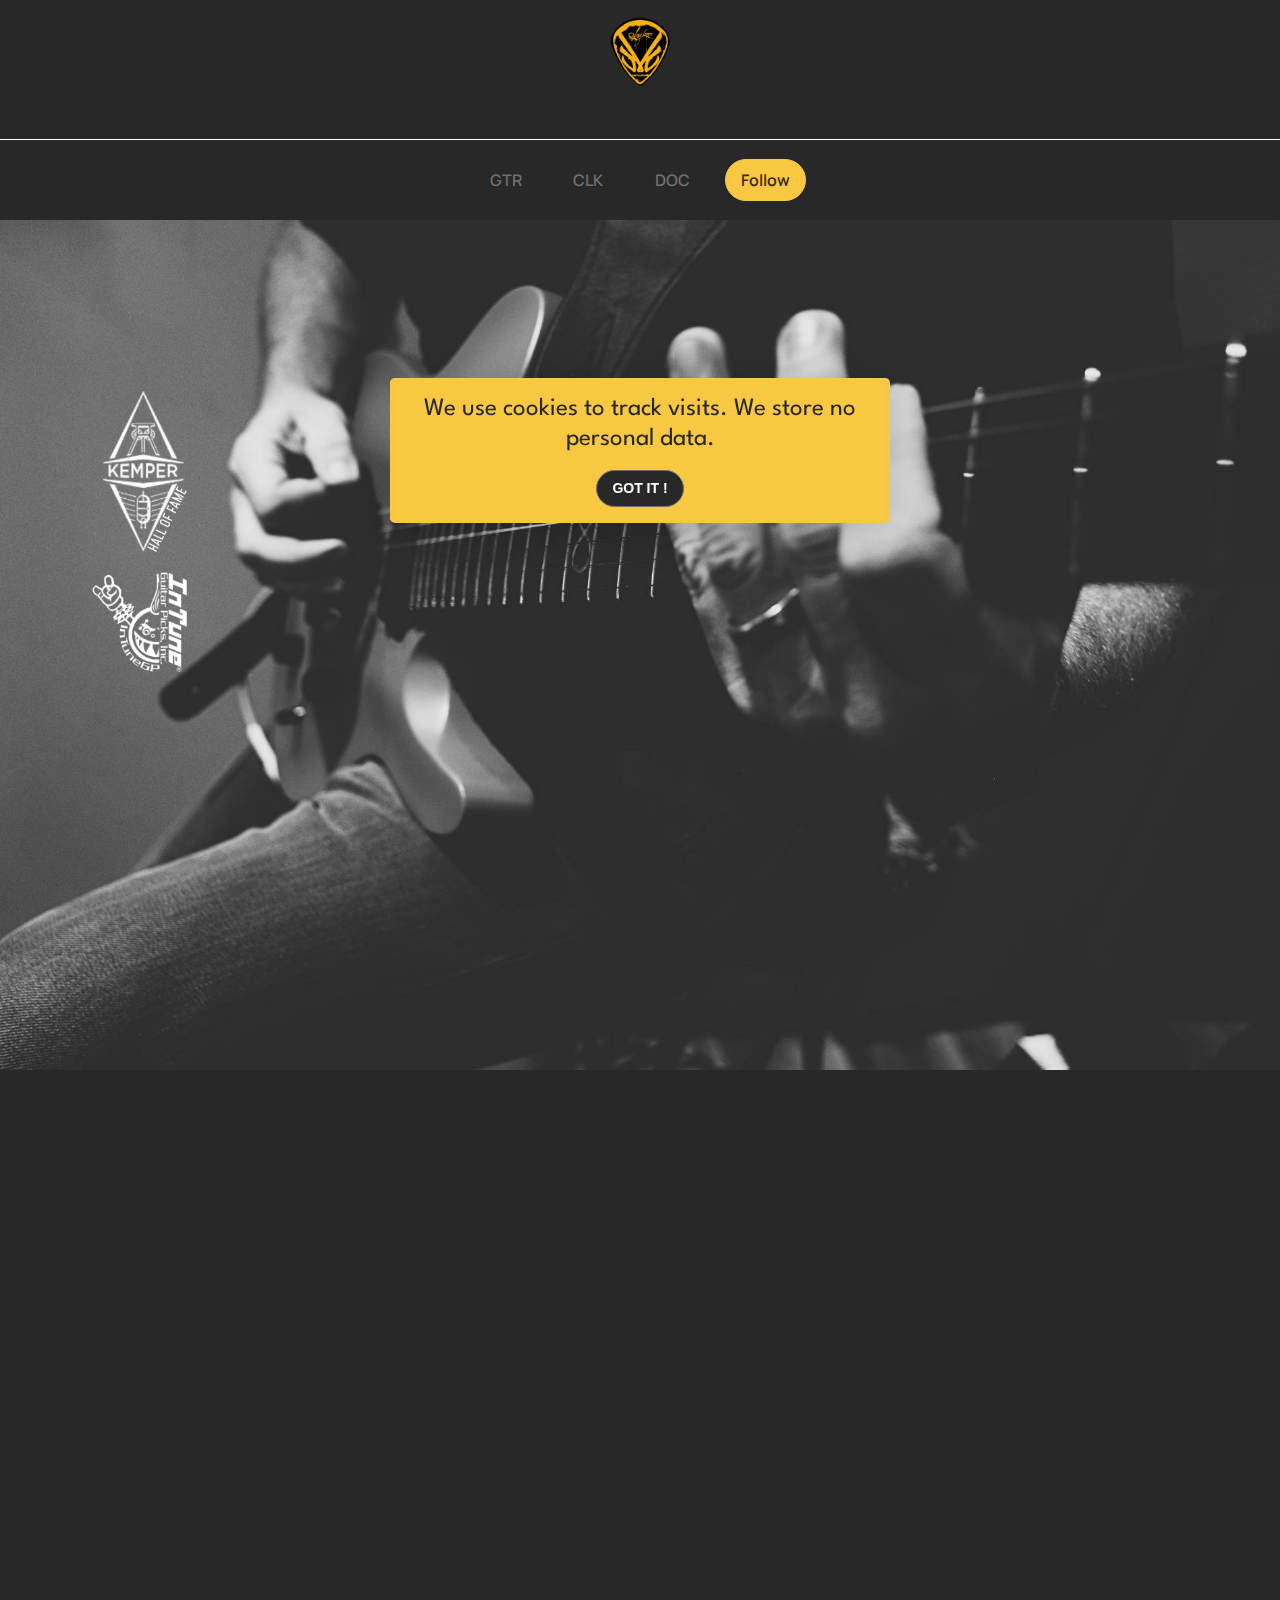
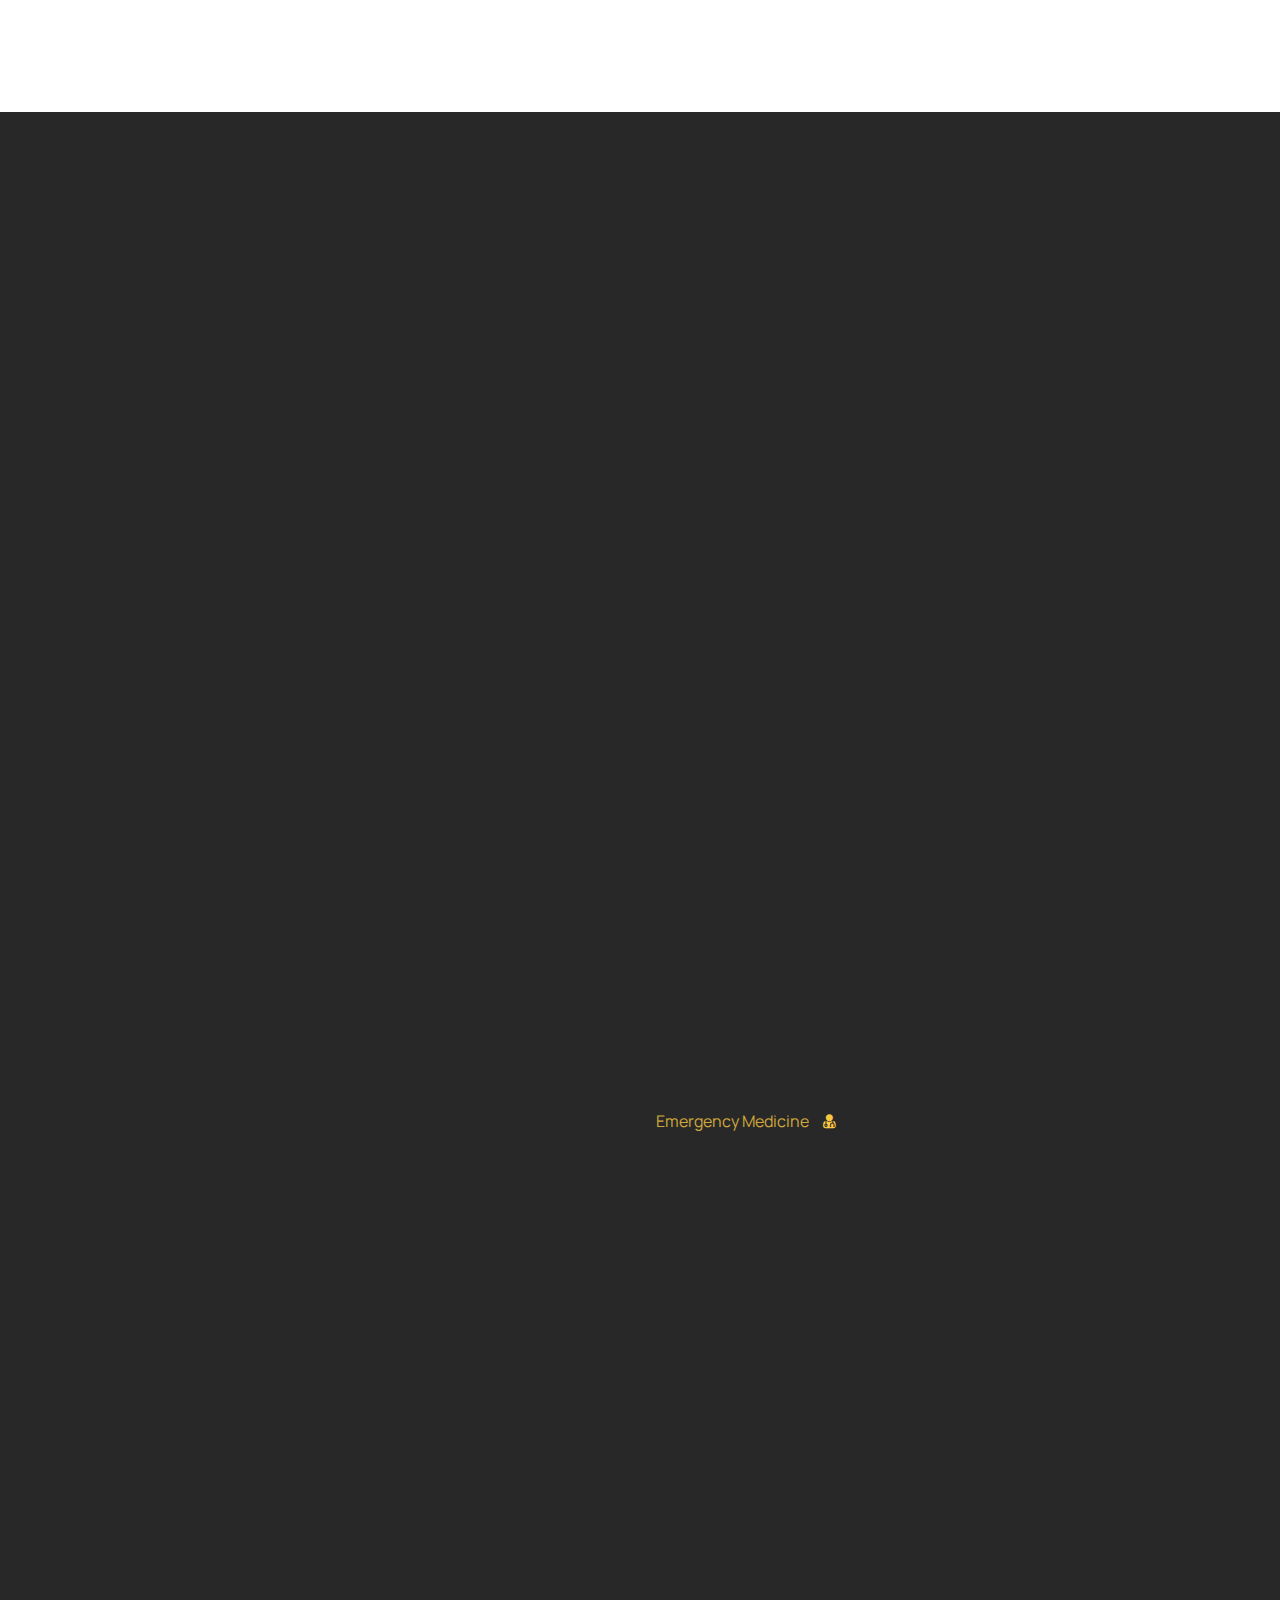
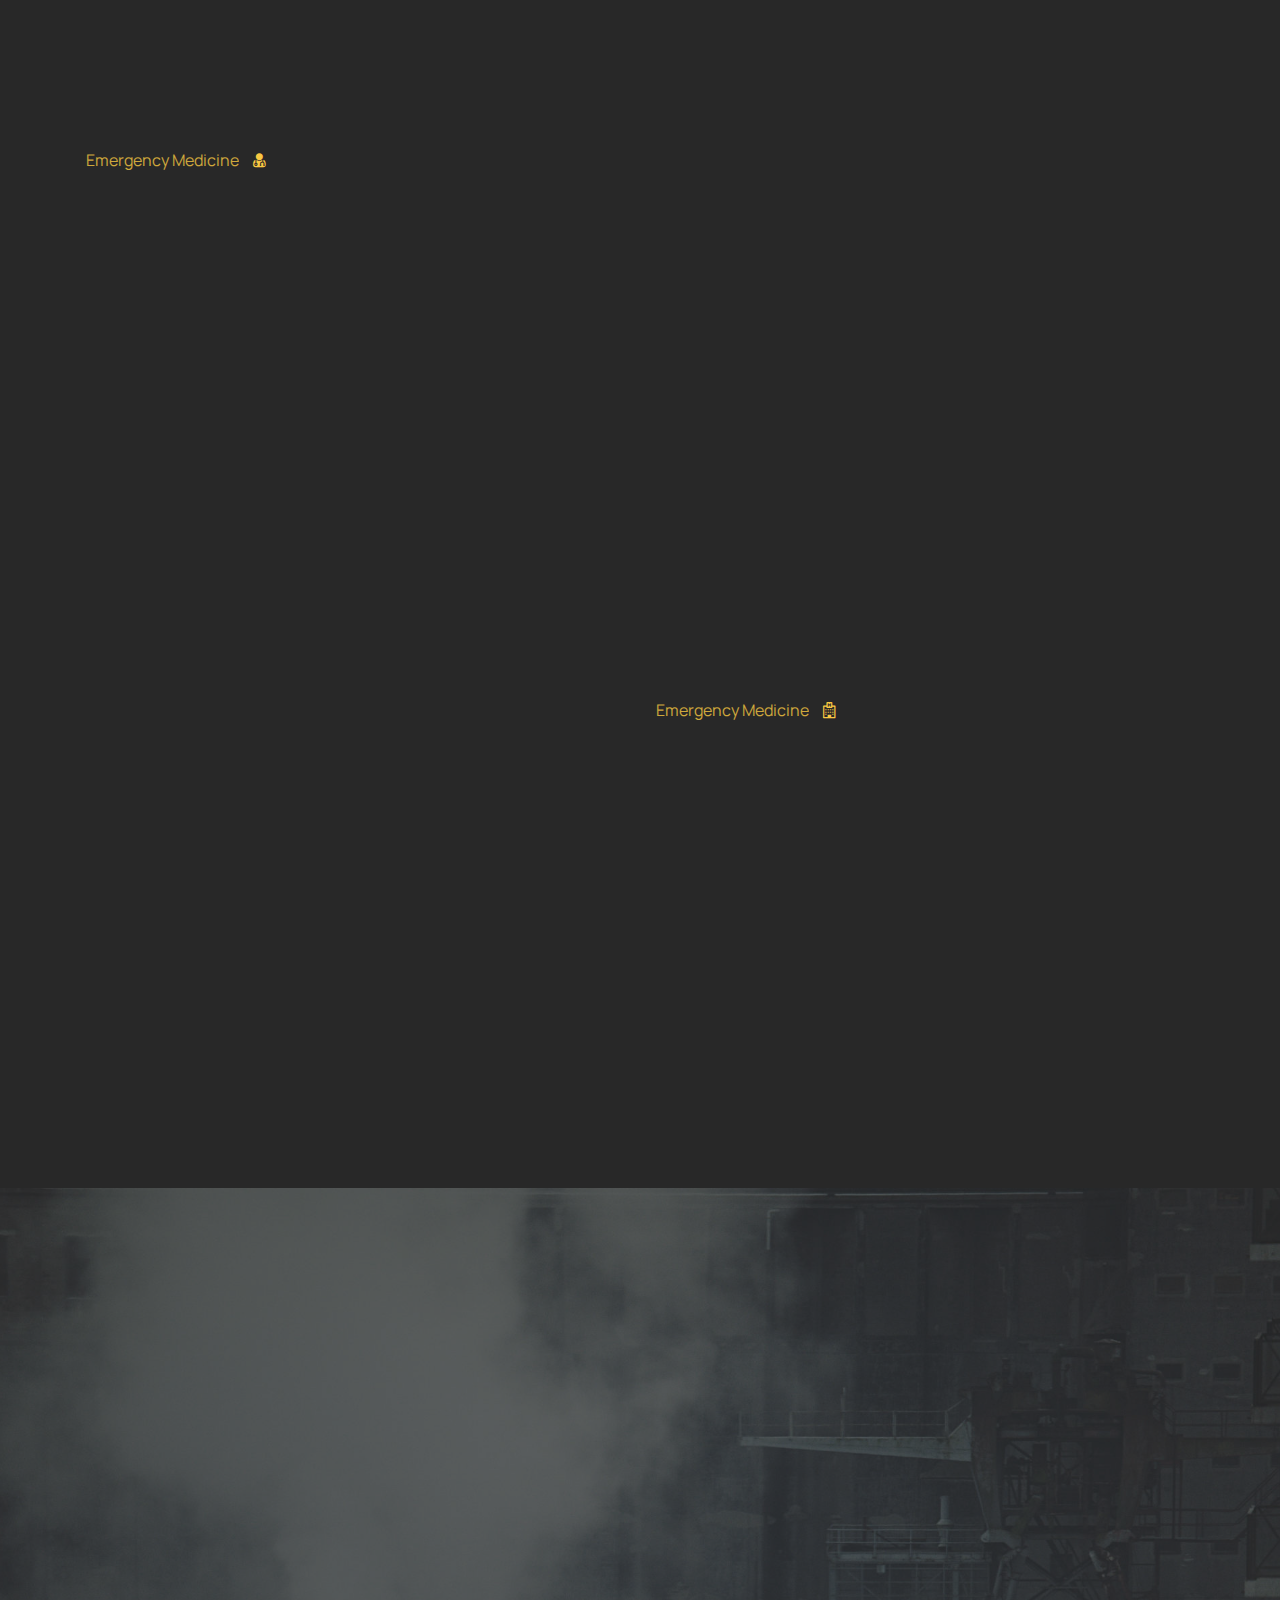
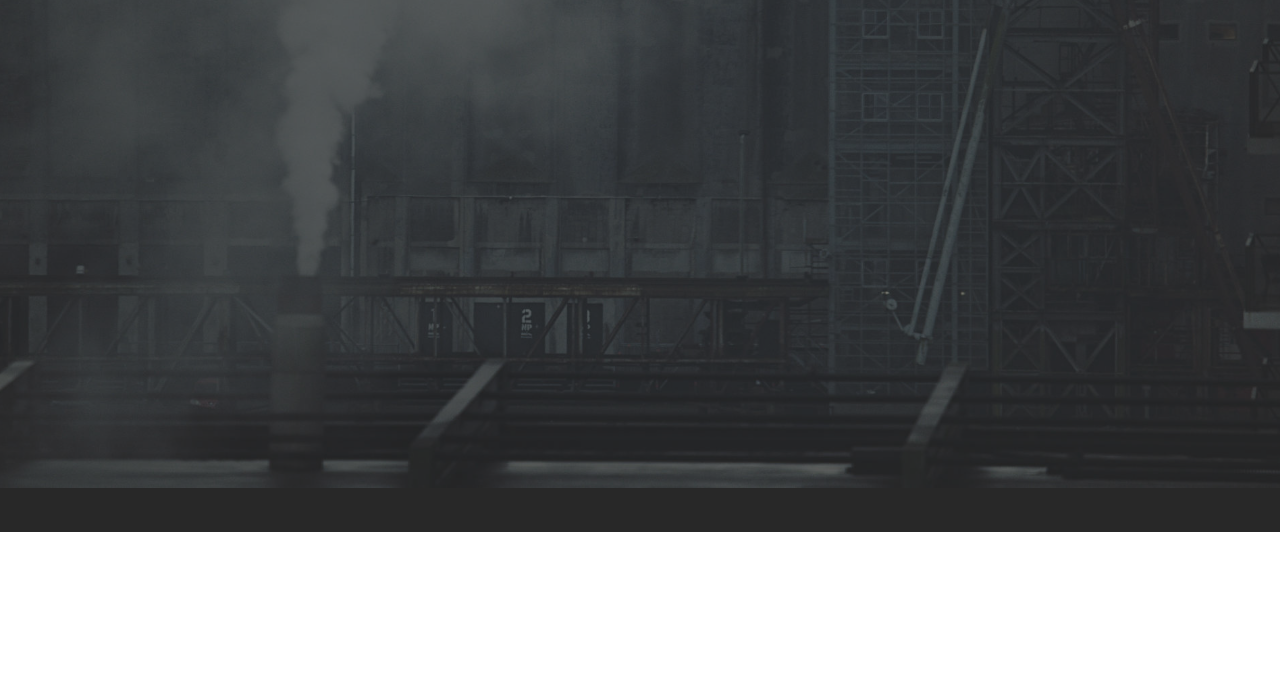
==== commit e98b29f8: "Add files via upload" ====
--- a/index.html
+++ b/index.html
@@ -102,7 +102,7 @@
     </nav>
 </section>
 
-<section class="header3 cid-sVmGPSltL3 mbr-fullscreen mbr-parallax-background" id="header3-1">
+<section class="header3 cid-sVmGPSltL3 mbr-fullscreen" data-bg-video="https://youtu.be/sohrRigkcBE" id="header3-1">
 
     
 
@@ -126,85 +126,70 @@
     <div>
         
         <div class="row">
-            <div class="item features-image сol-12 col-lg-6 active">
-                <div class="item-wrapper">
-                    <div class="item-img">
-                        <img src="assets/images/pana8435kk-1351x2027.jpg" alt="kzngr - WSC" title="">
+            <div class="item features-image сol-12 col-lg-3 active">
+                <div class="item-wrapper">
+                    <div class="item-img">
+                        <img src="assets/images/wsc-05oct24-kk23-643x475.jpeg" alt="kzngr - WSC" title="">
                     </div>
                     <div class="item-content text-white">
                         <div>
-                            <h5 class="item-subtitle mbr-semibold mbr-fonts-style display-4">GUITARS, BACKING VOCALS</h5>
+                            <h5 class="item-subtitle mbr-semibold mbr-fonts-style display-4">GUITARS <br>BACKING VOCALS</h5>
                             <h4 class="item-title mb-3 mbr-fonts-style display-5"><strong><br></strong><br><strong>WHEN STARS</strong><br><strong>COLLIDE</strong><strong><br></strong></h4>
                         </div>
                         <div>
-                         <p class="mbr-text mbr-fonts-style display-4">COLOGNE, DE<br>NEON ROCK<br></p>
+                         <p class="mbr-text mbr-fonts-style display-4">COLOGNE, DE<br>ALTERNATIVE ROCK /<br>METAL<br></p>
                         <div class="mbr-section-btn"><a class="btn btn-secondary-outline display-4" href="gtr.html">Read More Soon<span class="mobi-mbri mobi-mbri-right mbr-iconfont mbr-iconfont-btn"></span></a></div>
                             </div>
                     </div>
                     </div>
                         
-                </div><div class="item features-image сol-12 col-lg-6">
-                <div class="item-wrapper">
-                    <div class="item-img">
-                        <img src="assets/images/pana8411kk-1351x2027.jpg" alt="kzngr - UNLINES" title="" data-slide-to="1" data-bs-slide-to="1">
+                </div><div class="item features-image сol-12 col-lg-3">
+                <div class="item-wrapper">
+                    <div class="item-img">
+                        <img src="assets/images/pana8435kk-1351x2027.jpg" alt="kzngr - UNLINES" title="" data-slide-to="1" data-bs-slide-to="1">
                     </div>
                     <div class="item-content text-white">
                         <div>
-                            <h5 class="item-subtitle mbr-semibold mbr-fonts-style display-4">GUITARS, BACKINGVOCALS</h5>
+                            <h5 class="item-subtitle mbr-semibold mbr-fonts-style display-4">GUITARS<br>BACKING VOCALS</h5>
                             <h4 class="item-title mb-3 mbr-fonts-style display-5"><strong><br></strong><br><strong>UNLINES</strong></h4>
                         </div>
                         <div>
-                         <p class="mbr-text mbr-fonts-style display-4">COLOGNE, DE<br>MELODIC 80ies METALCORE<br></p>
+                         <p class="mbr-text mbr-fonts-style display-4">COLOGNE, DE<br>MELODIC 80ies<br>METALCORE<br></p>
                         <div class="mbr-section-btn"><a class="btn btn-secondary-outline display-4" href="gtr.html">Read More Soon<span class="mobi-mbri mobi-mbri-right mbr-iconfont mbr-iconfont-btn"></span></a></div>
                             </div>
                     </div>
                     </div>
                         
-                </div>
-            
-            
-        </div>
-    </div>
-</section>
-
-<section class="features3 cid-sa6etrijTb" id="features3-5">
-    
-
-    
-    
-    <div>
-        
-        <div class="row">
-            <div class="item features-image сol-12 col-lg-6 active">
-                <div class="item-wrapper">
-                    <div class="item-img">
-                        <img src="assets/images/kzngr-header2kk-1351x900.jpg" alt="kzngr - Marvin Dee Band" title="">
+                </div><div class="item features-image сol-12 col-lg-3">
+                <div class="item-wrapper">
+                    <div class="item-img">
+                        <img src="assets/images/kzngr-header2kk-1351x900.jpg" alt="kzngr - UNLINES" title="" data-slide-to="2" data-bs-slide-to="3">
                     </div>
                     <div class="item-content text-white">
                         <div>
-                            <h5 class="item-subtitle mbr-semibold mbr-fonts-style display-4">GUITARS, BACKING VOCALS</h5>
-                            <h4 class="item-title mb-3 mbr-fonts-style display-5"><strong><br></strong><br><strong>MARV</strong><strong>IN DEE&nbsp;</strong><strong>BAND</strong></h4>
-                        </div>
-                        <div>
-                         <p class="mbr-text mbr-fonts-style display-4">MARVIN DEE BAND<br>ROTTERDAM, NL<br>AMERICANA / ART ROCK / AOR</p>
-                        <div class="mbr-section-btn"><a class="btn btn-secondary-outline display-4" href="http://www.marvindeeband.nl" target="_blank">Read More<span class="mobi-mbri mobi-mbri-right mbr-iconfont mbr-iconfont-btn"></span></a></div>
+                            <h5 class="item-subtitle mbr-semibold mbr-fonts-style display-4">GUITARS<br>BACKING VOCALS</h5>
+                            <h4 class="item-title mb-3 mbr-fonts-style display-5"><strong><br></strong><br><strong>MARVIN</strong><br><strong>DEE</strong><br><strong>BAND</strong></h4>
+                        </div>
+                        <div>
+                         <p class="mbr-text mbr-fonts-style display-4">ROTTERDAM, NL<br>ART ROCK / AOR / AMERICANA<br></p>
+                        <div class="mbr-section-btn"><a class="btn btn-secondary-outline display-4" href="gtr.html">Read More Soon<span class="mobi-mbri mobi-mbri-right mbr-iconfont mbr-iconfont-btn"></span></a></div>
                             </div>
                     </div>
                     </div>
                         
-                </div><div class="item features-image сol-12 col-lg-6">
-                <div class="item-wrapper">
-                    <div class="item-img">
-                        <img src="assets/images/img-5576-571x428kk-456x342.jpg" alt="kzngr GTR" title="" data-slide-to="1" data-bs-slide-to="1">
+                </div><div class="item features-image сol-12 col-lg-3">
+                <div class="item-wrapper">
+                    <div class="item-img">
+                        <img src="assets/images/img-5576kk-4032x3024.jpeg" alt="kzngr - UNLINES" title="" data-slide-to="3" data-bs-slide-to="4">
                     </div>
                     <div class="item-content text-white">
                         <div>
-                            <h5 class="item-subtitle mbr-semibold mbr-fonts-style display-4">GUITARS, VOCALS</h5>
-                            <h4 class="item-title mb-3 mbr-fonts-style display-5"><strong><br></strong><br><strong>KZNGR</strong><br><strong><br></strong></h4>
-                        </div>
-                        <div>
-                         <p class="mbr-text mbr-fonts-style display-4">KZNGR GTR<br>SINGER/SONGWRITER<br>MELODIC METALCORE</p>
-                        <div class="mbr-section-btn"><a class="btn btn-secondary-outline display-4" href="gtr.html">Read More<span class="mobi-mbri mobi-mbri-right mbr-iconfont mbr-iconfont-btn"></span></a></div>
+                            <h5 class="item-subtitle mbr-semibold mbr-fonts-style display-4">GUITARS<br>VOCALS</h5>
+                            <h4 class="item-title mb-3 mbr-fonts-style display-5"><strong><br></strong><br><strong>KZNGR<br>GTR</strong></h4>
+                        </div>
+                        <div>
+                         <p class="mbr-text mbr-fonts-style display-4">COLOGNE, DE<br>SINGER/SONGWRITER<br>MELODIC METALCORE</p>
+                        <div class="mbr-section-btn"><a class="btn btn-secondary-outline display-4" href="gtr.html">Read More Soon<span class="mobi-mbri mobi-mbri-right mbr-iconfont mbr-iconfont-btn"></span></a></div>
                             </div>
                     </div>
                     </div>
@@ -270,6 +255,22 @@
   </div>
 </section>
 
+<section class="header3 cid-utbeAUH1a6 mbr-fullscreen mbr-parallax-background" id="header3-2v">
+
+    
+
+    
+
+    <div class="container">
+        <div class="row">
+            <div class="col-12 col-md-7">
+                
+                    
+            </div>
+        </div>
+    </div>
+</section>
+
 <section class="features5 cid-sa6fpttrbS" id="features5-6">
     
 
@@ -472,10 +473,10 @@
                             <span class="mbr-iconfont fa-user-md fa" style="color: rgb(248, 200, 66); fill: rgb(248, 200, 66);"></span>
                             <span class="category_estimate mbr-medium mbr-fonts-style display-4"></span>
                         </div>
-                        <h5 class="item-title mbr-fonts-style display-5"><strong>1 MINUTE HITS @ RDNWS</strong></h5>
-                        
-                        <p class="mbr-text mbr-fonts-style display-4">FOAMed - free open access medical education</p>
-                    <div class="mbr-section-btn"><a class="btn btn-secondary-outline display-4" href="http://www.kzngr.de/oneminute.html" target="_blank">Read More<span class="mobi-mbri mobi-mbri-right mbr-iconfont mbr-iconfont-btn"></span></a></div>
+                        <h5 class="item-title mbr-fonts-style display-5"><strong>PHTLS GERMANY</strong></h5>
+                        
+                        <p class="mbr-text mbr-fonts-style display-4">PRE HOSPITAL TRAUMA LIFE SUPPORT</p>
+                    <div class="mbr-section-btn"><a class="btn btn-secondary-outline display-4" href="http://www.phtls.de" target="_blank">Read More<span class="mobi-mbri mobi-mbri-right mbr-iconfont mbr-iconfont-btn"></span></a></div>
                     </div>
                 </div>
             </div>
@@ -630,6 +631,8 @@
   <script src="assets/dropdown/js/nav-dropdown.js"></script>
   <script src="assets/dropdown/js/navbar-dropdown.js"></script>
   <script src="assets/touchswipe/jquery.touch-swipe.min.js"></script>
+  <script src="assets/ytplayer/jquery.mb.ytplayer.min.js"></script>
+  <script src="assets/vimeoplayer/jquery.mb.vimeo_player.js"></script>
   <script src="assets/parallax/jarallax.min.js"></script>
   <script src="assets/theme/js/script.js"></script>
   
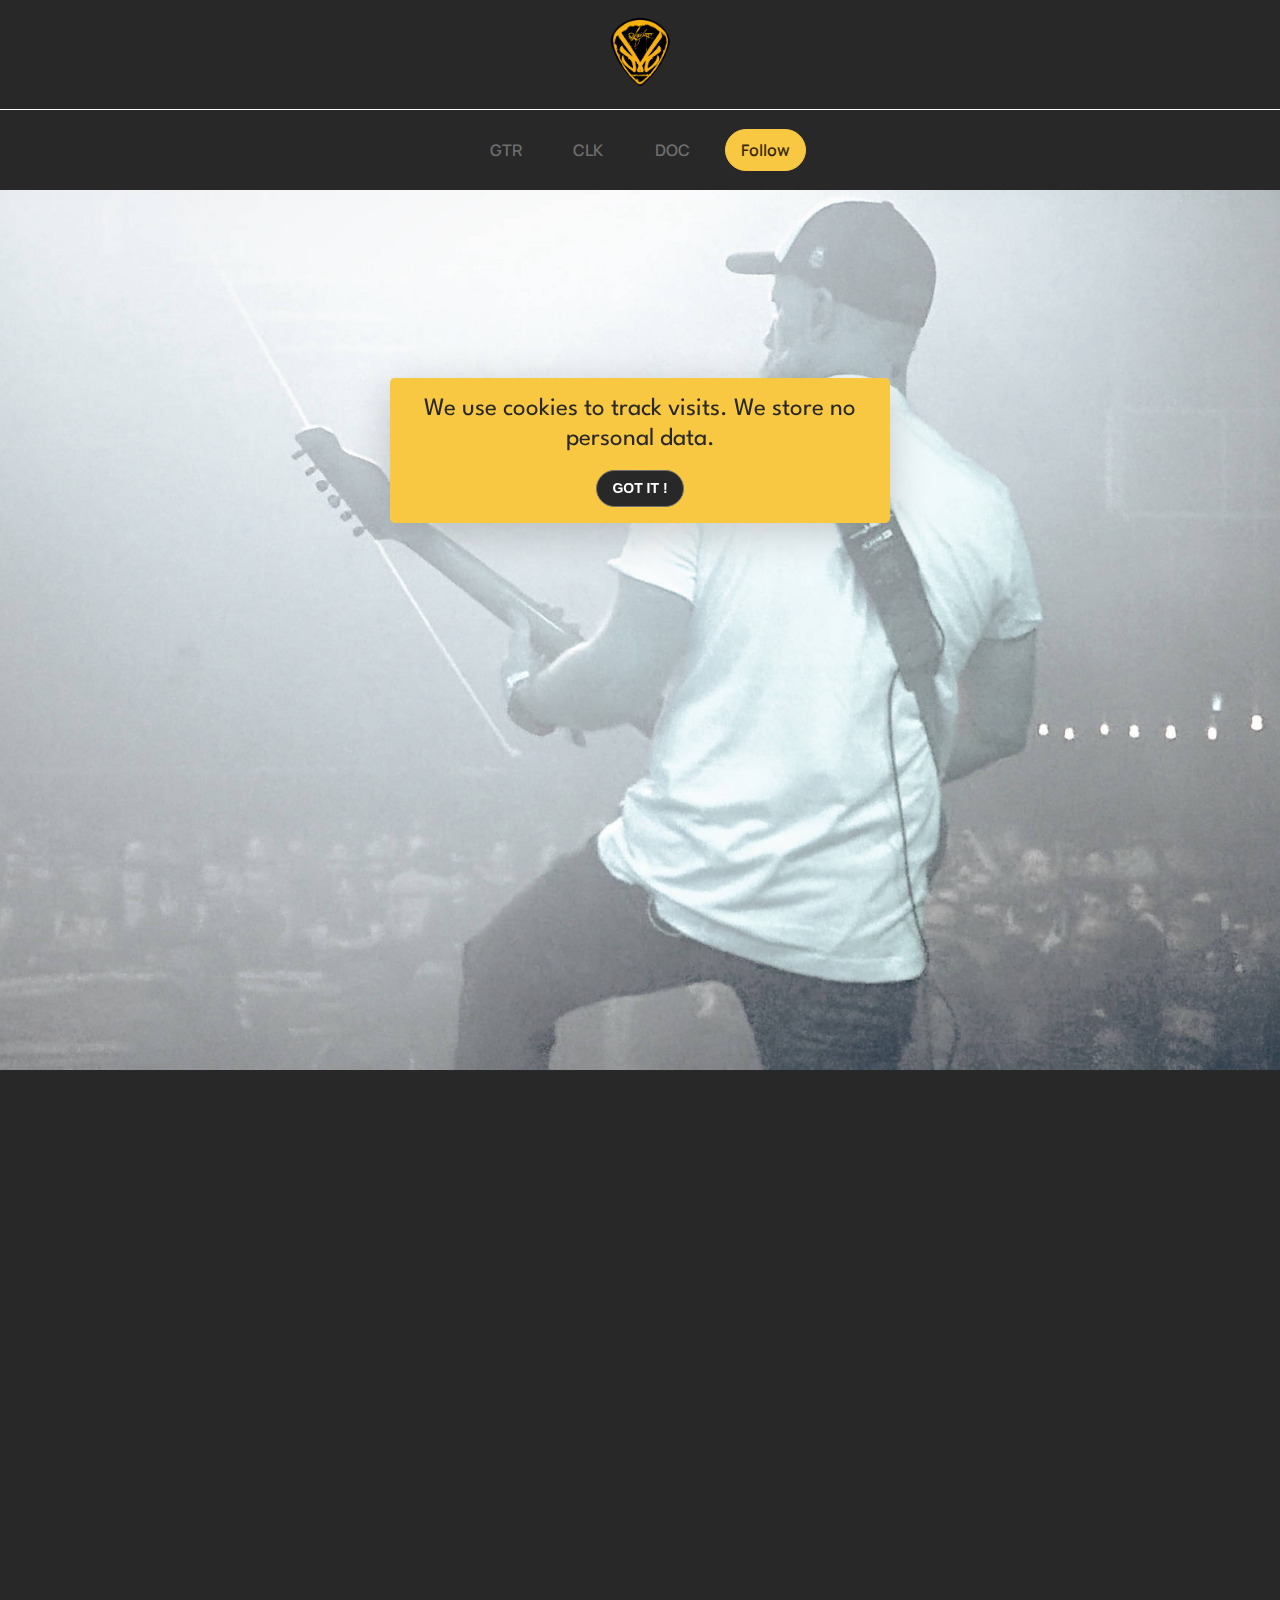
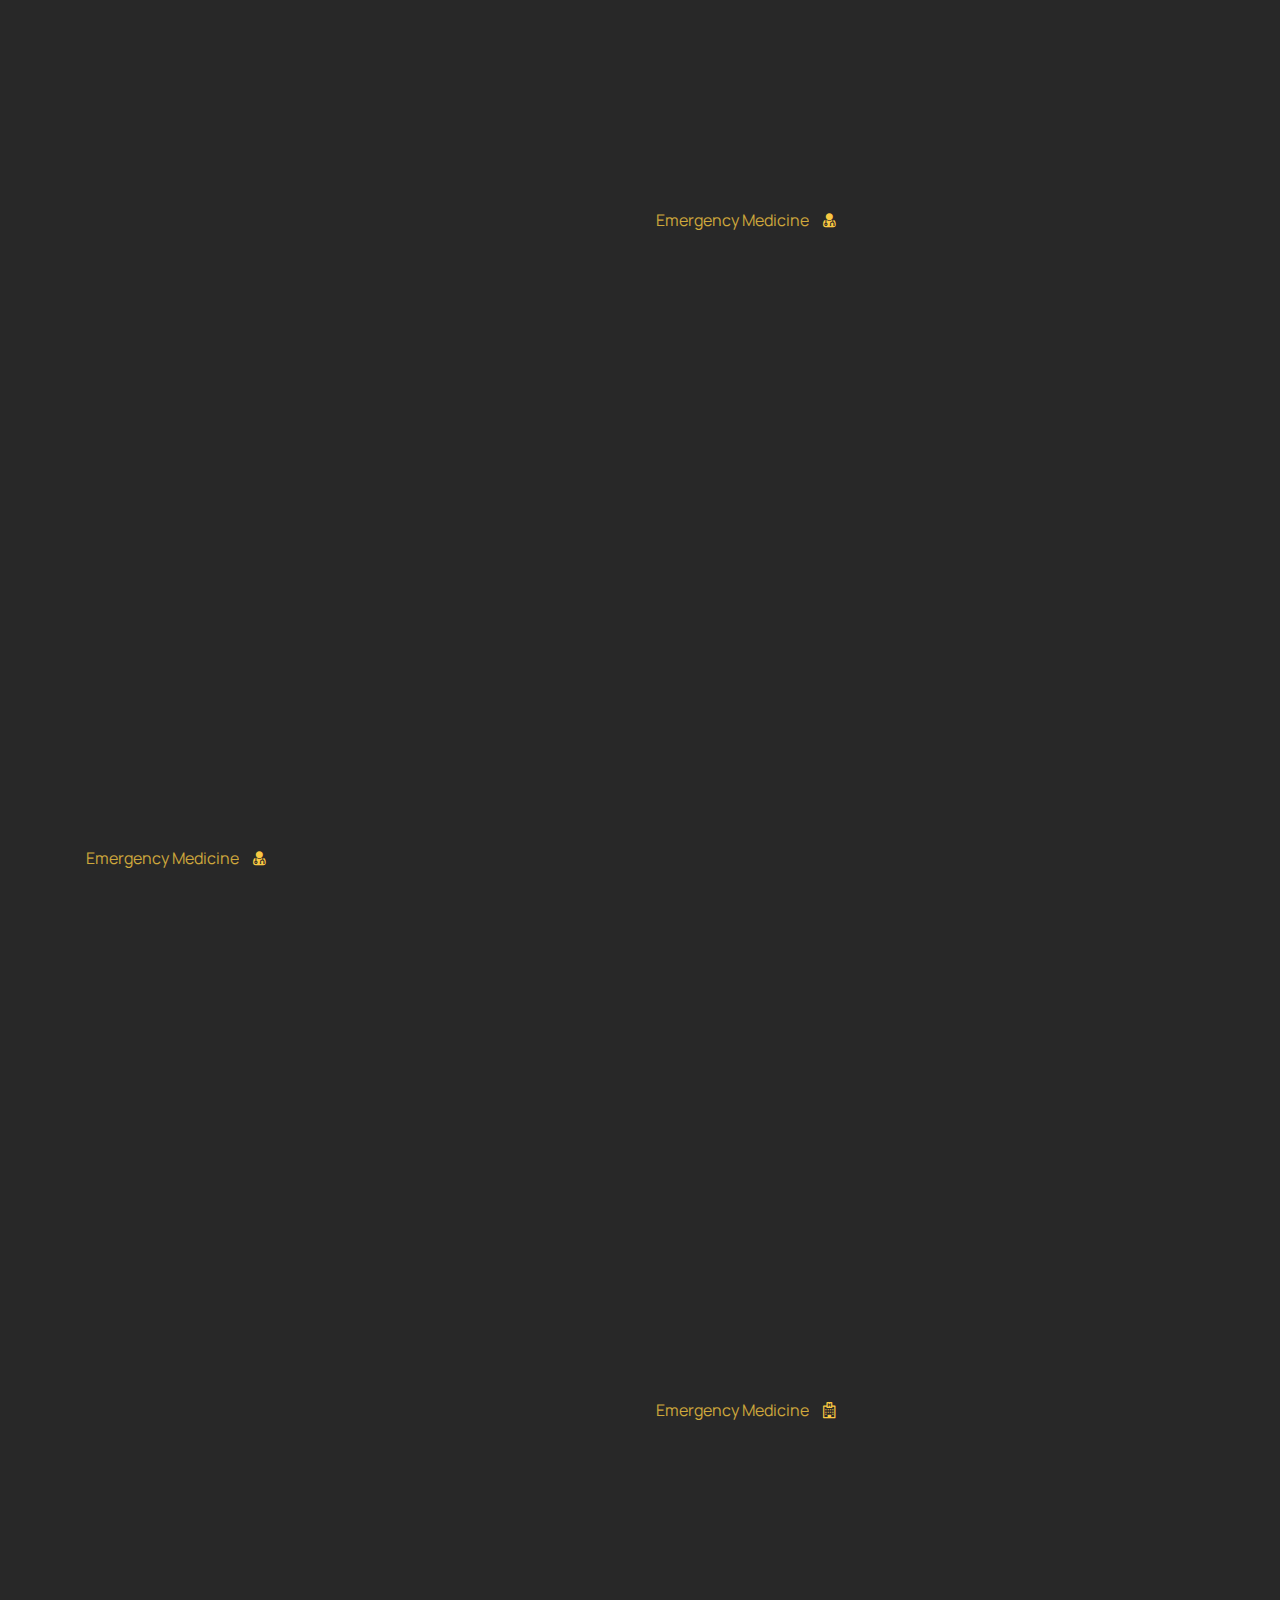
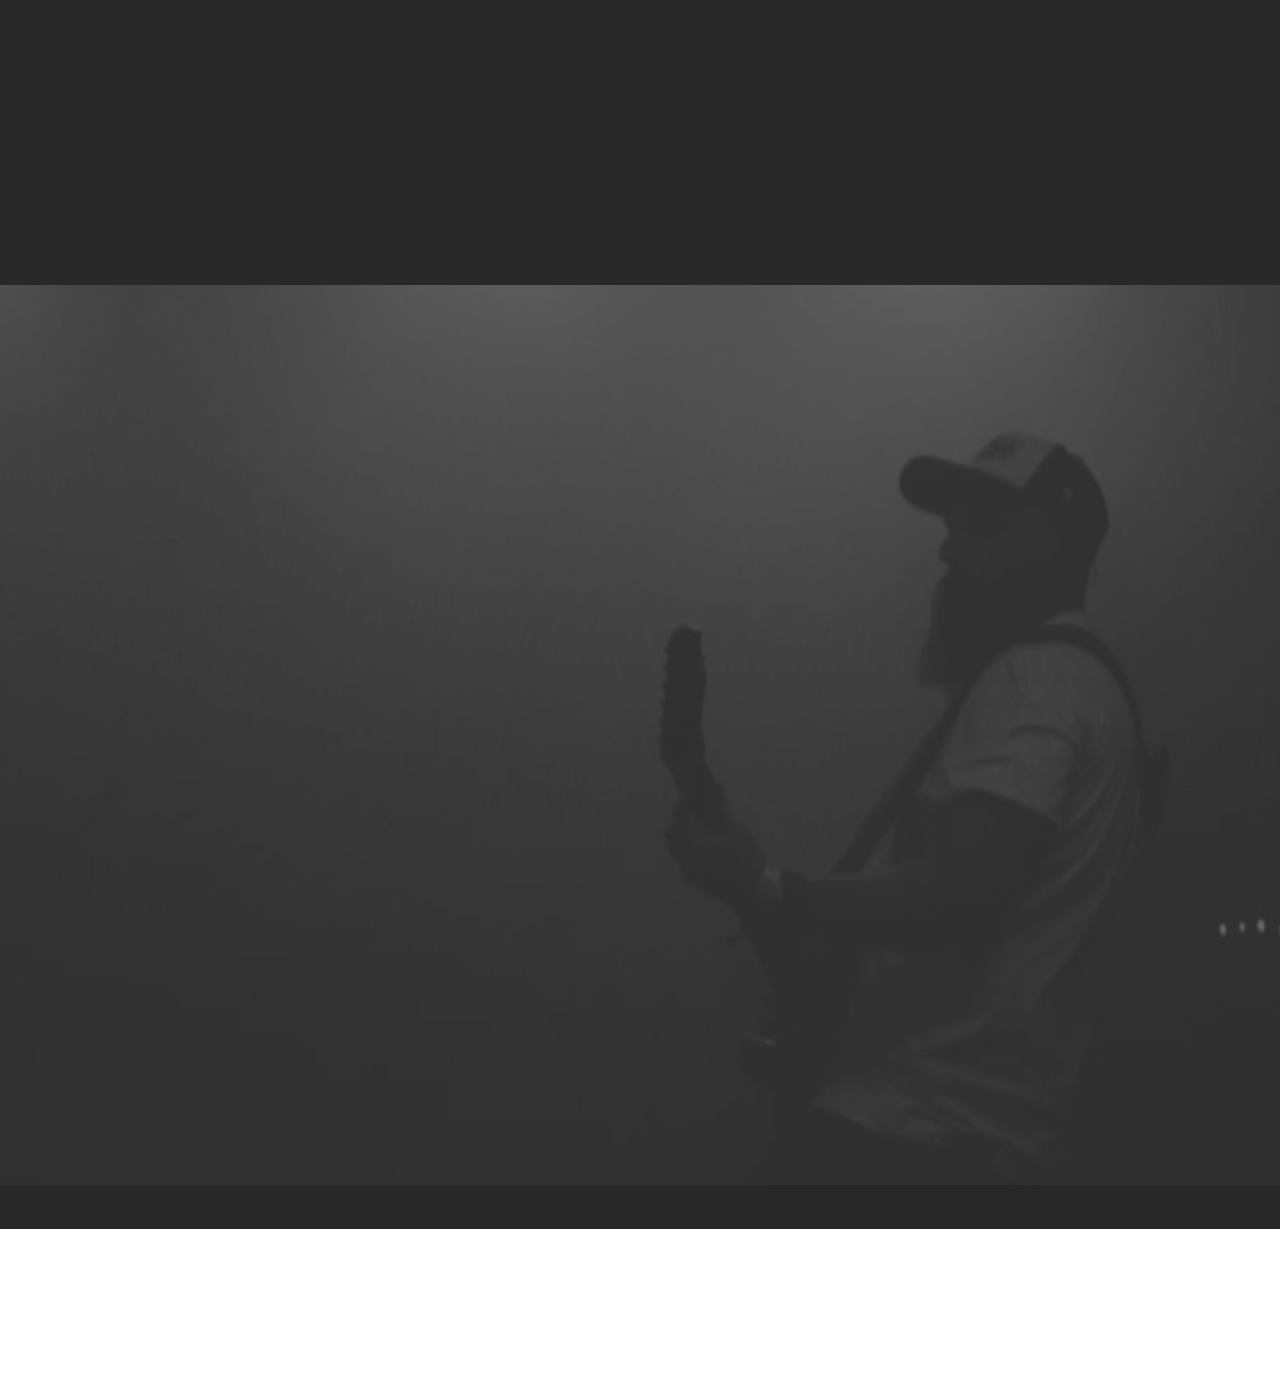
==== commit 489fcc96: "Add files via upload" ====
--- a/index.html
+++ b/index.html
@@ -102,15 +102,15 @@
     </nav>
 </section>
 
-<section class="header3 cid-sVmGPSltL3 mbr-fullscreen" data-bg-video="https://youtu.be/sohrRigkcBE" id="header3-1">
-
-    
-
-    
-
-    <div class="container">
+<section class="header3 cid-utbeAUH1a6 mbr-fullscreen" id="header3-2v">
+
+    
+
+    
+
+    <div class="container-fluid">
         <div class="row">
-            <div class="col-12 col-md-9">
+            <div class="col-12 col-md-4">
                 
                     
             </div>
@@ -253,22 +253,6 @@
       </ul>
     </div>
   </div>
-</section>
-
-<section class="header3 cid-utbeAUH1a6 mbr-fullscreen mbr-parallax-background" id="header3-2v">
-
-    
-
-    
-
-    <div class="container">
-        <div class="row">
-            <div class="col-12 col-md-7">
-                
-                    
-            </div>
-        </div>
-    </div>
 </section>
 
 <section class="features5 cid-sa6fpttrbS" id="features5-6">
@@ -631,9 +615,6 @@
   <script src="assets/dropdown/js/nav-dropdown.js"></script>
   <script src="assets/dropdown/js/navbar-dropdown.js"></script>
   <script src="assets/touchswipe/jquery.touch-swipe.min.js"></script>
-  <script src="assets/ytplayer/jquery.mb.ytplayer.min.js"></script>
-  <script src="assets/vimeoplayer/jquery.mb.vimeo_player.js"></script>
-  <script src="assets/parallax/jarallax.min.js"></script>
   <script src="assets/theme/js/script.js"></script>
   
   
